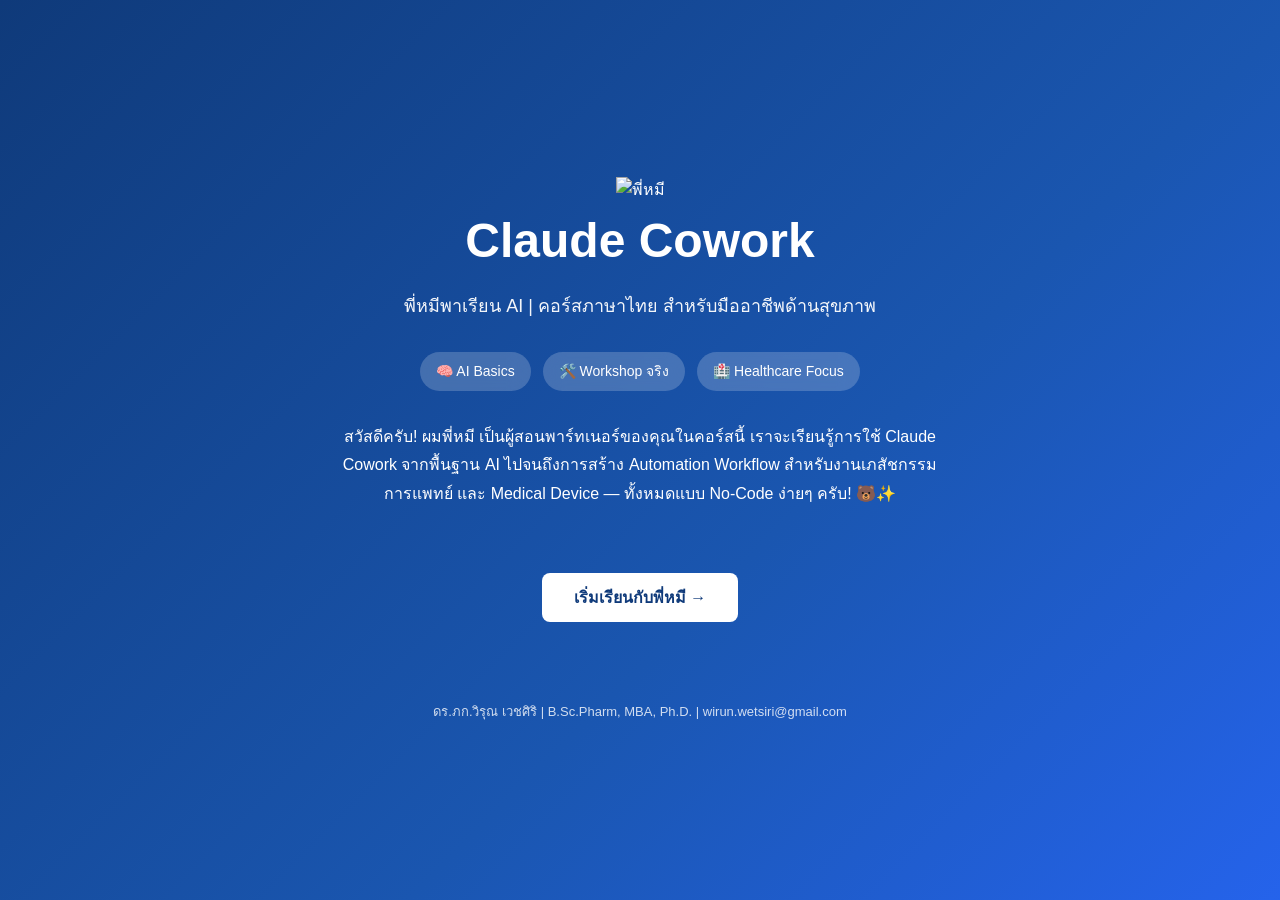
==== index.html @ fae8a3a2 "Rename to index.html for Netlify" ====
<!DOCTYPE html>
<html lang="th">
<head>
    <meta charset="UTF-8">
    <meta name="viewport" content="width=device-width, initial-scale=1.0">
    <title>Claude Cowork — คอร์สภาษาไทย</title>
    <style>
        * {
            margin: 0;
            padding: 0;
            box-sizing: border-box;
        }
        body {
            font-family: 'Segoe UI', Tahoma, Geneva, Verdana, sans-serif;
            background: #f8f9fa;
            color: #1e293b;
            line-height: 1.6;
        }
        .topbar {
            position: fixed;
            top: 0;
            left: 0;
            right: 0;
            height: 65px;
            background: white;
            border-bottom: 1px solid #e2e8f0;
            display: flex;
            align-items: center;
            justify-content: space-between;
            padding: 0 32px;
            z-index: 100;
            box-shadow: 0 1px 3px rgba(0,0,0,0.1);
        }
        .topbar-left {
            display: flex;
            align-items: center;
            gap: 12px;
            font-size: 18px;
            font-weight: 700;
            color: #0f3a7a;
        }
        .topbar-right {
            display: flex;
            align-items: center;
            gap: 16px;
        }
        .badge {
            background: #ff8c42;
            color: white;
            padding: 6px 12px;
            border-radius: 20px;
            font-size: 13px;
            font-weight: 600;
        }
        button {
            background: #0f3a7a;
            color: white;
            border: none;
            padding: 8px 16px;
            border-radius: 6px;
            cursor: pointer;
            font-weight: 600;
            transition: background 0.2s;
        }
        button:hover {
            background: #1a56b0;
        }
        #splash, #login, #app {
            display: none;
        }
        #splash {
            /* JS controls visibility */
            min-height: 100vh;
            background: linear-gradient(135deg, #0f3a7a 0%, #1a56b0 60%, #2563eb 100%);
            flex-direction: column;
            align-items: center;
            justify-content: center;
            color: white;
            text-align: center;
            padding: 40px 20px;
        }
        .splash-content {
            max-width: 600px;
        }
        .bear-avatar {
            margin: 0 auto;
            transition: transform 0.3s ease;
        }
        .bear-avatar:hover {
            transform: scale(1.05);
        }
        .bear-large {
            width: 140px;
            height: 140px;
        }
        .bear-medium {
            width: 100px;
            height: 100px;
        }
        .bear-small {
            width: 60px;
            height: 60px;
        }
        .bear-floating {
            animation: float 3s ease-in-out infinite;
        }
        @keyframes float {
            0%, 100% { transform: translateY(0); }
            50% { transform: translateY(-10px); }
        }
        .bear-talking {
            animation: talk 0.5s ease-in-out infinite;
        }
        @keyframes talk {
            0%, 100% { transform: scale(1); }
            50% { transform: scale(1.02); }
        }
        .bear-hero {
            width: 150px;
            height: 150px;
            filter: drop-shadow(0 10px 30px rgba(15, 58, 122, 0.3));
        }
        .bear-smart {
            filter: drop-shadow(0 0 20px rgba(37, 99, 235, 0.4)) brightness(1.05);
        }
        .bear-teacher {
            filter: drop-shadow(0 5px 15px rgba(0, 0, 0, 0.1));
        }
        .bear-happy {
            animation: bounce 1s ease-in-out infinite;
        }
        @keyframes bounce {
            0%, 100% { transform: translateY(0); }
            50% { transform: translateY(-5px); }
        }
        .bear-thinking {
            animation: thinking 2s ease-in-out infinite;
        }
        @keyframes thinking {
            0%, 100% { transform: rotate(-2deg); }
            50% { transform: rotate(2deg); }
        }
        .bear-wink {
            animation: wink 3s ease-in-out infinite;
        }
        @keyframes wink {
            0%, 45%, 55%, 100% { transform: scaleX(1); }
            50% { transform: scaleX(0.95); }
        }
        .bear-badge {
            position: relative;
        }
        .bear-badge::after {
            content: '🎓';
            position: absolute;
            top: -10px;
            right: -10px;
            font-size: 24px;
        }
        .splash-title {
            font-size: 48px;
            font-weight: 700;
            margin-bottom: 12px;
        }
        .splash-subtitle {
            font-size: 18px;
            margin-bottom: 32px;
            opacity: 0.95;
        }
        .feature-chips {
            display: flex;
            gap: 12px;
            justify-content: center;
            margin-bottom: 32px;
            flex-wrap: wrap;
        }
        .chip {
            background: rgba(255,255,255,0.2);
            padding: 8px 16px;
            border-radius: 20px;
            font-size: 14px;
            backdrop-filter: blur(10px);
        }
        .splash-desc {
            font-size: 16px;
            margin: 32px 0;
            line-height: 1.8;
        }
        .cta-button {
            background: white;
            color: #0f3a7a;
            padding: 12px 32px;
            font-size: 16px;
            font-weight: 700;
            margin: 32px 0;
            cursor: pointer;
            border: none;
            border-radius: 8px;
            transition: transform 0.2s;
        }
        .cta-button:hover {
            transform: scale(1.05);
        }
        .splash-footer {
            margin-top: 48px;
            font-size: 13px;
            opacity: 0.8;
        }
        #login {
            display: none;
            min-height: 100vh;
            background: linear-gradient(135deg, #f3f4f6 0%, #e5e7eb 100%);
            align-items: center;
            justify-content: center;
            padding: 20px;
        }
        .login-card {
            background: white;
            padding: 48px;
            border-radius: 16px;
            box-shadow: 0 10px 40px rgba(0,0,0,0.1);
            max-width: 420px;
            width: 100%;
            text-align: center;
        }
        .login-bear {
            width: 100px;
            height: 100px;
            margin: 0 auto 24px;
        }
        .login-title {
            font-size: 28px;
            font-weight: 700;
            color: #0f3a7a;
            margin-bottom: 8px;
        }
        .login-subtitle {
            color: #64748b;
            margin-bottom: 32px;
            font-size: 14px;
        }
        .login-input {
            width: 100%;
            padding: 12px 16px;
            margin-bottom: 16px;
            border: 1px solid #cbd5e1;
            border-radius: 8px;
            font-size: 14px;
        }
        .login-input:focus {
            outline: none;
            border-color: #0f3a7a;
            box-shadow: 0 0 0 3px rgba(15,58,122,0.1);
        }
        #loginError {
            background: #fee2e2;
            color: #dc2626;
            padding: 12px;
            border-radius: 8px;
            margin-bottom: 16px;
            font-size: 13px;
            display: none;
        }
        .login-button {
            width: 100%;
            padding: 12px;
            font-size: 16px;
            margin-bottom: 16px;
        }
        .login-hint {
            color: #94a3b8;
            font-size: 12px;
        }
        #app {
            display: none;
            flex-direction: column;
            min-height: 100vh;
            margin-top: 65px;
        }
        .app-body {
            display: flex;
            flex: 1;
        }
        .sidebar {
            position: fixed;
            width: 280px;
            top: 65px;
            left: 0;
            bottom: 0;
            overflow-y: auto;
            background: white;
            border-right: 1px solid #e2e8f0;
            z-index: 50;
            padding: 20px 0;
        }
        .nav-link {
            display: block;
            padding: 12px 20px;
            color: #475569;
            text-decoration: none;
            font-size: 14px;
            cursor: pointer;
            transition: all 0.2s;
            border-left: 3px solid transparent;
        }
        .nav-link:hover {
            background: #f1f5f9;
            color: #0f3a7a;
        }
        .nav-link.active {
            background: #eff6ff;
            color: #0f3a7a;
            border-left-color: #2563eb;
            font-weight: 600;
        }
        .content {
            margin-left: 280px;
            flex: 1;
            padding: 48px 48px 80px 48px;
            height: calc(100vh - 65px);
            overflow-y: auto;
            scroll-behavior: smooth;
        }
        .section {
            display: none;
        }
        .section-header {
            font-size: 32px;
            font-weight: 700;
            color: #0f3a7a;
            margin-bottom: 8px;
        }
        .source-note {
            color: #94a3b8;
            font-size: 13px;
            margin-bottom: 32px;
        }
        .section > p:first-of-type {
            font-size: 16px;
            color: #475569;
            margin-bottom: 32px;
            line-height: 1.8;
        }
        .hero-banner {
            background: linear-gradient(135deg, #0f3a7a 0%, #2563eb 100%);
            color: white;
            padding: 56px;
            border-radius: 16px;
            margin-bottom: 48px;
            display: grid;
            grid-template-columns: 1fr auto;
            gap: 40px;
            align-items: center;
        }
        .hero-banner-bear {
            width: 120px;
            height: 120px;
            opacity: 0.9;
        }
        .badge-light {
            background: rgba(255,255,255,0.2);
            color: white;
            padding: 6px 12px;
            border-radius: 20px;
            font-size: 12px;
            font-weight: 600;
            display: inline-block;
            margin-bottom: 16px;
        }
        .hero-h1 {
            font-size: 42px;
            font-weight: 700;
            margin-bottom: 16px;
            line-height: 1.3;
        }
        .hero-desc {
            font-size: 16px;
            margin-bottom: 24px;
            line-height: 1.8;
            opacity: 0.95;
        }
        .stats-row {
            display: grid;
            grid-template-columns: repeat(4, 1fr);
            gap: 16px;
            margin-top: 24px;
        }
        .stat-box {
            background: rgba(255,255,255,0.1);
            padding: 12px;
            border-radius: 8px;
            text-align: center;
            backdrop-filter: blur(10px);
        }
        .stat-box strong {
            display: block;
            font-size: 18px;
            margin-bottom: 4px;
        }
        .stat-box small {
            opacity: 0.85;
            font-size: 12px;
        }
        .card {
            background: white;
            border: 1px solid #e2e8f0;
            border-radius: 12px;
            padding: 28px;
            margin-bottom: 24px;
        }
        .card-blue {
            border-left: 4px solid #2563eb;
        }
        .card h3, .card h4 {
            color: #0f3a7a;
            margin-bottom: 12px;
            font-size: 18px;
        }
        .card p, .card li {
            color: #475569;
            line-height: 1.8;
            margin-bottom: 8px;
        }
        .card ul {
            margin-left: 20px;
            margin-bottom: 12px;
        }
        .grid-2 {
            display: grid;
            grid-template-columns: 1fr 1fr;
            gap: 24px;
            margin-bottom: 24px;
        }
        .grid-3 {
            display: grid;
            grid-template-columns: repeat(3, 1fr);
            gap: 24px;
            margin-bottom: 24px;
        }
        .grid-4 {
            display: grid;
            grid-template-columns: repeat(4, 1fr);
            gap: 24px;
            margin-bottom: 24px;
        }
        .highlight-box, .warning-box, .success-box, .orange-box {
            padding: 16px;
            border-radius: 8px;
            margin: 16px 0;
        }
        .highlight-box {
            background: #f0f9ff;
            border-left: 4px solid #0ea5e9;
        }
        .warning-box {
            background: #fef2f2;
            border-left: 4px solid #dc2626;
        }
        .success-box {
            background: #f0fdf4;
            border-left: 4px solid #16a34a;
        }
        .orange-box {
            background: #fffbeb;
            border-left: 4px solid #f59e0b;
        }
        .exercise {
            background: #fef3c7;
            border: 2px solid #fbbf24;
            padding: 24px;
            border-radius: 12px;
            margin: 24px 0;
        }
        .exercise h4 {
            color: #92400e;
            margin-bottom: 12px;
        }
        .exercise ol {
            margin-left: 20px;
        }
        .exercise li {
            color: #78350f;
            margin-bottom: 8px;
        }
        table {
            width: 100%;
            border-collapse: collapse;
            margin: 16px 0;
            background: white;
            border: 1px solid #e2e8f0;
            border-radius: 8px;
            overflow: hidden;
        }
        th {
            background: #f1f5f9;
            color: #0f3a7a;
            padding: 12px;
            text-align: left;
            font-weight: 600;
            border-bottom: 2px solid #cbd5e1;
        }
        td {
            padding: 12px;
            border-bottom: 1px solid #e2e8f0;
        }
        tr:hover {
            background: #f8fafc;
        }
        .signature-card {
            background: linear-gradient(135deg, #0f3a7a 0%, #2563eb 100%);
            color: white;
            padding: 56px;
            border-radius: 16px;
            text-align: center;
            margin-top: 48px;
        }
        .signature-bear {
            width: 100px;
            height: 100px;
            margin: 0 auto 24px;
        }
        .signature-name {
            font-size: 28px;
            font-weight: 700;
            margin-bottom: 8px;
        }
        .signature-credentials {
            color: rgba(255,255,255,0.9);
            font-size: 14px;
            margin-bottom: 16px;
        }
        .signature-role {
            font-size: 15px;
            margin-bottom: 16px;
            opacity: 0.9;
        }
        .signature-contact {
            margin: 16px 0;
            font-size: 15px;
        }
        .signature-motto {
            font-size: 16px;
            font-style: italic;
            margin-top: 24px;
            line-height: 1.8;
        }
        .code-box {
            background: #1e293b;
            color: #e2e8f0;
            padding: 20px;
            border-radius: 8px;
            font-family: 'Courier New', monospace;
            font-size: 13px;
            overflow-x: auto;
            margin: 16px 0;
            line-height: 1.6;
        }
        @media (max-width: 1024px) {
            .sidebar { width: 240px; }
            .content { margin-left: 240px; padding: 32px 24px 80px 24px; }
        }
        @media (max-width: 768px) {
            .sidebar { position: relative; width: 100%; height: auto; border-bottom: 1px solid #e2e8f0; padding: 10px 0; display: flex; overflow-x: auto; top: 0; z-index: 40; }
            .nav-link { padding: 8px 12px; white-space: nowrap; }
            .content { margin-left: 0; padding: 24px 16px 80px 16px; }
            .grid-2, .grid-3, .grid-4 { grid-template-columns: 1fr; }
            .hero-banner { grid-template-columns: 1fr; padding: 32px; }
            .stats-row { grid-template-columns: repeat(2, 1fr); }
        }
    </style>
</head>
<body>
    <div id="splash">
        <div class="splash-content">
            <img src="https://i.postimg.cc/JzR5Q2M3/Teddy-bear.png" alt="พี่หมี" class="bear-avatar bear-large bear-floating">
            <h1 class="splash-title">Claude Cowork</h1>
            <p class="splash-subtitle">พี่หมีพาเรียน AI | คอร์สภาษาไทย สำหรับมืออาชีพด้านสุขภาพ</p>
            <div class="feature-chips">
                <div class="chip">🧠 AI Basics</div>
                <div class="chip">🛠️ Workshop จริง</div>
                <div class="chip">🏥 Healthcare Focus</div>
            </div>
            <p class="splash-desc">สวัสดีครับ! ผมพี่หมี เป็นผู้สอนพาร์ทเนอร์ของคุณในคอร์สนี้ เราจะเรียนรู้การใช้ Claude Cowork จากพื้นฐาน AI ไปจนถึงการสร้าง Automation Workflow สำหรับงานเภสัชกรรม การแพทย์ และ Medical Device — ทั้งหมดแบบ No-Code ง่ายๆ ครับ! 🐻✨</p>
            <button class="cta-button" onclick="showScreen('login')">เริ่มเรียนกับพี่หมี →</button>
            <div class="splash-footer">ดร.ภก.วิรุณ เวชศิริ | B.Sc.Pharm, MBA, Ph.D. | wirun.wetsiri@gmail.com</div>
        </div>
    </div>

    <div id="login">
        <div class="login-card">
            <img src="https://i.postimg.cc/JzR5Q2M3/Teddy-bear.png" alt="พี่หมีต้อนรับ" class="bear-avatar bear-medium bear-talking">
            <h1 class="login-title">ยินดีต้อนรับครับ!</h1>
            <p class="login-subtitle">พี่หมีรอสอนคุณอยู่ — กรอกข้อมูลเพื่อเข้าสู่คอร์สนะครับ</p>
            <div id="loginError">❌ อุ๊ย! ชื่อผู้ใช้หรือรหัสผ่านไม่ถูกต้องครับ ลองใหม่นะ</div>
            <input type="text" id="uname" class="login-input" placeholder="ชื่อผู้ใช้ (Username)">
            <input type="password" id="pwd" class="login-input" placeholder="รหัสผ่าน (Password)">
            <button class="login-button" onclick="doLogin()">เข้าเรียนกับพี่หมี →</button>
            <p class="login-hint">💡 สำหรับผู้เข้าร่วมคอร์ส | ติดต่อผู้สอนหากไม่มีรหัสผ่าน</p>
        </div>
    </div>

    <div id="app">
        <div class="topbar">
            <div class="topbar-left"><img src="https://i.postimg.cc/JzR5Q2M3/Teddy-bear.png" alt="🐻" style="width: 32px; height: 32px; vertical-align: middle; border-radius: 4px;"> พี่หมีพาเรียน <span style="color: #94a3b8; margin-left: 8px;">| Claude Cowork คอร์สภาษาไทย</span></div>
            <div class="topbar-right">
                <div class="badge">🧪 Research Preview</div>
                <button onclick="doLogout()">ออกจากระบบ</button>
            </div>
        </div>
        <div class="app-body">
            <div class="sidebar">
                <a class="nav-link active" data-section="intro" onclick="showSection('intro')">🏠 บทนำ</a>
                <a class="nav-link" data-section="ai-basics" onclick="showSection('ai-basics')">🧠 AI Basics</a>
                <a class="nav-link" data-section="lesson1" onclick="showSection('lesson1')">📱 บทที่ 1: Cowork</a>
                <a class="nav-link" data-section="lesson2" onclick="showSection('lesson2')">⚙️ บทที่ 2: Use Cases</a>
                <a class="nav-link" data-section="lesson3" onclick="showSection('lesson3')">🔌 บทที่ 3: Connectors</a>
                <a class="nav-link" data-section="lesson4" onclick="showSection('lesson4')">🎯 บทที่ 4: กรณีศึกษา</a>
                <a class="nav-link" data-section="lesson5" onclick="showSection('lesson5')">🤖 บทที่ 5: Skills</a>
                <a class="nav-link" data-section="lesson6" onclick="showSection('lesson6')">🚀 บทที่ 6: Advanced</a>
                <a class="nav-link" data-section="coming-soon" onclick="showSection('coming-soon')">🔜 Coming Soon</a>
                <a class="nav-link" data-section="signature" onclick="showSection('signature')">✍️ ผู้สอน</a>
            </div>
            <div class="content">
                <div id="intro" class="section" style="display: block;">
                    <div class="hero-banner">
                        <img src="https://i.postimg.cc/JzR5Q2M3/Teddy-bear.png" alt="พี่หมีพรีเซนต์" class="bear-avatar bear-hero bear-floating">
                        <div>
                            <div class="badge-light">🐻 พี่หมีพาเรียน | Claude Cowork 2026</div>
                            <h1 class="hero-h1">สวัสดีครับ!<br>ผมพี่หมี พรีเซนต์ให้ฟังครับ</h1>
                            <p class="hero-desc">คอร์สนี้ผมออกแบบมาเพื่อมืออาชีพในวงการสุขภาพ — เภสัชกร แพทย์ พยาบาล ที่ต้องการใช้ AI ในการทำงานได้จริง มาเรียนกันเถอะครับ! 🎓</p>
                            <div class="stats-row">
                                <div class="stat-box"><strong>7+</strong> <small>โมดูล</small></div>
                                <div class="stat-box"><strong>AI ถึง</strong> <small>Advanced</small></div>
                                <div class="stat-box"><strong>Workshop</strong> <small>จริง</small></div>
                                <div class="stat-box"><strong>Healthcare</strong> <small>Focus</small></div>
                            </div>
                        </div>
                    </div>
                    <div class="card card-blue">
                        <h3>Claude Cowork คืออะไร?</h3>
                        <p>Claude Cowork คือ desktop application ที่ให้คุณมอบหมายงานที่ซับซ้อนให้กับ Claude AI — แล้วรับผลงานที่สมบูรณ์พร้อมใช้ครับ ต่างจาก Chatbot ธรรมดาที่ต้องคุยโต้ตอบทีละขั้น Cowork สามารถทำงานอัตโนมัติหลายขั้นตอน วิเคราะห์ไฟล์หลายร้อยหน้า เชื่อมต่อกับ Google Drive, Gmail, Calendar และทำงานเป็นชั่วโมงโดยไม่ต้องดูแล</p>
                    </div>
                    <h3 style="color: #0f3a7a; margin-bottom: 24px; font-size: 22px;">Chat vs Cowork vs Code</h3>
                    <div class="grid-3">
                        <div class="card" style="border-left: 4px solid #3b82f6;">
                            <h4 style="color: #3b82f6;">💬 Chat — ถามตอบ</h4>
                            <p>คำถามเร็ว brainstorm งานเล็กๆ ต้องคุย AI ทีละขั้น</p>
                        </div>
                        <div class="card" style="border-left: 4px solid #f97316;">
                            <h4 style="color: #f97316;">🏢 Cowork (❤️ คอร์สนี้)</h4>
                            <p>งานใหญ่: อ่านไฟล์หลายชิ้น / หลายขั้นตอน / เชื่อมต่อแอปอื่น / ทำซ้ำอัตโนมัติ</p>
                        </div>
                        <div class="card" style="border-left: 4px solid #a855f7;">
                            <h4 style="color: #a855f7;">💻 Code — เขียนโปรแกรม</h4>
                            <p>นักพัฒนาเขียน debug deploy โค้ด — ไม่จำเป็นสำหรับคอร์สนี้</p>
                        </div>
                    </div>
                    <h3 style="color: #0f3a7a; margin-bottom: 24px; font-size: 22px;">คุณจะได้เรียนอะไร?</h3>
                    <div class="card">
                        <ul>
                            <li>🧠 <strong>พื้นฐาน AI และ Generative AI</strong> — ตั้งแต่ต้นจนใช้งานได้จริง</li>
                            <li>🎯 <strong>RTF Framework</strong> — สูตรสั่งงาน AI ให้ได้ผลลัพธ์ที่ต้องการ</li>
                            <li>🏢 <strong>Claude Cowork</strong> — ติดตั้ง ตั้งค่า ใช้งานครบทุกฟีเจอร์</li>
                            <li>🔌 <strong>Connectors</strong> — เชื่อมต่อ Google Drive, Gmail, Calendar</li>
                            <li>🤖 <strong>Plugins & Skills</strong> — สร้าง AI assistant เฉพาะทาง</li>
                            <li>🚀 <strong>Automation</strong> — วางระบบทำงานอัตโนมัติ</li>
                            <li>🏥 <strong>Healthcare Use Cases</strong> — ตัวอย่างจริงจากเภสัชกรรมและการแพทย์</li>
                        </ul>
                    </div>
                    <div class="card">
                        <h3>ต้องการอะไรบ้าง?</h3>
                        <div style="display: grid; grid-template-columns: 1fr 1fr; gap: 16px; margin-top: 12px;">
                            <div>
                                <p>✅ Claude Desktop (macOS หรือ Windows x64)</p>
                                <p>✅ สมัครสมาชิก Claude Pro/Max/Team/Enterprise</p>
                                <p>✅ Google Account (สำหรับ Connector)</p>
                            </div>
                            <div>
                                <p>❌ ไม่จำเป็นต้องเขียนโค้ด</p>
                                <p>❌ ไม่จำเป็นต้องมีพื้นฐาน IT</p>
                                <p>❌ ไม่ต้องเตรียมตัวล่วงหน้า</p>
                            </div>
                        </div>
                    </div>
                </div>

                                <div id="ai-basics" class="section">
                    <div style="display: flex; align-items: center; gap: 16px; margin-bottom: 24px;">
                        <img src="https://i.postimg.cc/JzR5Q2M3/Teddy-bear.png" alt="พี่หมีครู" class="bear-avatar bear-medium bear-smart">
                        <div>
                            <h2 class="section-header" style="margin: 0;">🧠 AI Basics — พื้นฐาน AI ที่ต้องรู้</h2>
                            <p style="margin: 4px 0 0 0; color: #64748b; font-size: 14px;">พี่หมีสอนพื้นฐาน AI ให้เข้าใจง่ายๆ 🎓</p>
                        </div>
                    </div>
                    <p>ก่อนจะเริ่มใช้ Claude Cowork ผมอยากให้เราเข้าใจ AI ในเชิงแนวคิดก่อนครับ เพราะถ้าเข้าใจว่า AI คืออะไร เราจะสั่งงานได้ดีขึ้นมาก</p>
                    
                    <div class="card card-blue">
                        <h3>AI คืออะไร? — น้องฝึกงานอัจฉริยะ (Super Intern)</h3>
                        <p>ผมอยากให้ลองเปลี่ยนความคิดครับ — AI ไม่ใช่ Google Search ที่พิมพ์คำแล้วได้ link AI คือ <strong>น้องฝึกงานอัจฉริยะ</strong> ที่มีสมองซ่อนอยู่ข้างใน</p>
                        <p style="margin-top: 12px;"><strong>เปรียบเทียบกับ Peter Parker (Spider-Man) ครับ:</strong></p>
                        <ul style="margin-left: 16px; margin-top: 8px; line-height: 1.8;">
                            <li><strong>ก่อน:</strong> Peter คนธรรมชาติ — มีข้อจำกัด ทำได้แค่บางอย่าง</li>
                            <li><strong>หลัง:</strong> Peter + Spider Power = สามารถทำอะไรหลาย ๆ อย่างได้ (แต่ยังต้องคิดเองว่าจะใช้พลังไปไหน)</li>
                            <li><strong>Claude Cowork:</strong> AI + Connectors = สามารถเข้าถึงข้อมูล เขียน ให้ทำงานหลาย ๆ อย่าง (แต่ยังต้องให้คำสั่งชัด ๆ)</li>
                        </ul>
                        <div class="grid-2" style="margin-top: 16px;">
                            <div style="background: #f0fdf4; padding: 16px; border-radius: 8px;">
                                <p><strong>✅ สามารถทำได้</strong></p>
                                <ul style="margin-left: 16px; margin-top: 8px;">
                                    <li>เรียนรู้ได้ทุกอย่างที่คุณสอน</li>
                                    <li>ทำงาน 24 ชั่วโมง ไม่ต้องหยุดพัก</li>
                                    <li>เขียน แปล สรุป วิเคราะห์ได้</li>
                                    <li>ทำงานหลายอย่างพร้อมกัน</li>
                                    <li>ตอบสนองทันที</li>
                                    <li>ประมวลผลข้อมูลมากมาย ได้เร็ว</li>
                                </ul>
                            </div>
                            <div style="background: #fef2f2; padding: 16px; border-radius: 8px;">
                                <p><strong>⚠️ ต้องระวัง (Limitations)</strong></p>
                                <ul style="margin-left: 16px; margin-top: 8px;">
                                    <li>ต้องสั่งงานให้ชัดเจน ไม่งั้นจะผิด</li>
                                    <li>ต้อง verify ผลลัพธ์เสมอ</li>
                                    <li>ไม่มีความรู้เรื่องบริษัคคุณ</li>
                                    <li>ข้อมูลอาจไม่ Real-time</li>
                                    <li>บางครั้ง "ฟักคำนิยาม" (hallucinate)</li>
                                    <li>ต้องการ Context ที่ดีเพื่อให้คำตอบที่ดี</li>
                                </ul>
                            </div>
                        </div>
                    </div>

                    <h3 style="color: #0f3a7a; margin: 32px 0 16px; font-size: 22px;">📡 เทคโนโลยียุคใหม่: A-B-C-D Framework</h3>
                    <p>ในตลาดดิจิทัลยุคนี้ มี 4 เทคโนโลยีหลัก ที่เรียก "ABCD" ครับ</p>
                    <div class="grid-4">
                        <div class="card" style="border-left: 4px solid #3b82f6;">
                            <h4 style="color: #3b82f6; margin-bottom: 12px;">🤖 A = Artificial Intelligence</h4>
                            <p><strong>สมองของระบบ</strong> — ทำให้เครื่องคิดวิเคราะห์เหมือนมนุษย์</p>
                            <p style="margin-top: 8px; font-size: 13px; color: #64748b;">เช่น Claude, ChatGPT, Gemini ที่ใช้ Machine Learning เรียนรู้จากข้อมูลและสามารถตัดสินใจได้</p>
                        </div>
                        <div class="card" style="border-left: 4px solid #a855f7;">
                            <h4 style="color: #a855f7; margin-bottom: 12px;">🔗 B = Blockchain</h4>
                            <p><strong>บันทึกข้อมูลแบบกระจายศูนย์</strong> — สร้างความน่าเชื่อถือ</p>
                            <p style="margin-top: 8px; font-size: 13px; color: #64748b;">เช่น Bitcoin, Ethereum ที่เก็บบันทึกแบบ Transparent ทำให้ไม่สามารถปลอมแปลง</p>
                        </div>
                        <div class="card" style="border-left: 4px solid #16a34a;">
                            <h4 style="color: #16a34a; margin-bottom: 12px;">☁️ C = Cloud Computing</h4>
                            <p><strong>เก็บและประมวลผลข้อมูลบน Internet</strong> — ไม่ต้องซื้อเซิร์ฟเวอร์แพง</p>
                            <p style="margin-top: 8px; font-size: 13px; color: #64748b;">เช่น AWS, Google Cloud, Azure ที่ให้เหมา Infrastructure แบบ Pay-as-you-go</p>
                        </div>
                        <div class="card" style="border-left: 4px solid #f59e0b;">
                            <h4 style="color: #f59e0b; margin-bottom: 12px;">📊 D = Data Analytics</h4>
                            <p><strong>วิเคราะห์ข้อมูลเพื่อหาคำตอบ</strong> — "Good Data = Good AI"</p>
                            <p style="margin-top: 8px; font-size: 13px; color: #64748b;">เช่น BI Tools, Data Science ที่นำข้อมูลมาวิเคราะห์หาแนวโน้มและตัดสินใจ</p>
                        </div>
                    </div>

                    <h3 style="color: #0f3a7a; margin: 32px 0 16px; font-size: 22px;">🔄 Predictive AI vs Generative AI</h3>
                    <p>AI มี 2 ประเภทหลัก — เรามาดูความแตกต่างครับ</p>
                    <table style="width: 100%; border-collapse: collapse; margin-top: 16px;">
                        <tr style="background: #f1f5f9;">
                            <th style="padding: 12px; text-align: left; border: 1px solid #e2e8f0;"><strong>ลักษณะ</strong></th>
                            <th style="padding: 12px; text-align: left; border: 1px solid #e2e8f0;"><strong>Predictive AI</strong></th>
                            <th style="padding: 12px; text-align: left; border: 1px solid #e2e8f0;"><strong>Generative AI</strong></th>
                        </tr>
                        <tr>
                            <td style="padding: 12px; border: 1px solid #e2e8f0;"><strong>ทำอะไร?</strong></td>
                            <td style="padding: 12px; border: 1px solid #e2e8f0;">พยากรณ์ทำนายสิ่งที่จะเกิดขึ้น</td>
                            <td style="padding: 12px; border: 1px solid #e2e8f0;">สร้างสิ่งใหม่ ๆ (ข้อความ รูป วิดีโอ)</td>
                        </tr>
                        <tr style="background: #f8fafc;">
                            <td style="padding: 12px; border: 1px solid #e2e8f0;"><strong>Healthcare Example</strong></td>
                            <td style="padding: 12px; border: 1px solid #e2e8f0;">ทำนายว่า Patient คนไหนมีความเสี่ยง Heart Disease 6 เดือนข้างหน้า (โดยดู Lab Results, Lifestyle)</td>
                            <td style="padding: 12px; border: 1px solid #e2e8f0;">สร้าง Patient Education Materials, ร่าง Clinical Trial Protocol, เขียน Disease Brochure</td>
                        </tr>
                        <tr>
                            <td style="padding: 12px; border: 1px solid #e2e8f0;"><strong>Input</strong></td>
                            <td style="padding: 12px; border: 1px solid #e2e8f0;">Historical Data</td>
                            <td style="padding: 12px; border: 1px solid #e2e8f0;">Prompt / Instruction</td>
                        </tr>
                        <tr style="background: #f8fafc;">
                            <td style="padding: 12px; border: 1px solid #e2e8f0;"><strong>Output</strong></td>
                            <td style="padding: 12px; border: 1px solid #e2e8f0;">Score / Probability</td>
                            <td style="padding: 12px; border: 1px solid #e2e8f0;">New Content</td>
                        </tr>
                        <tr>
                            <td style="padding: 12px; border: 1px solid #e2e8f0;"><strong>ตัวอย่างเครื่องมือ</strong></td>
                            <td style="padding: 12px; border: 1px solid #e2e8f0;">SQL ML, TensorFlow</td>
                            <td style="padding: 12px; border: 1px solid #e2e8f0;">Claude, ChatGPT, Gemini, Qwen</td>
                        </tr>
                    </table>

                    <h3 style="color: #0f3a7a; margin: 32px 0 16px; font-size: 22px;">📝 Prompt Engineering คืออะไร?</h3>
                    <p>Prompt Engineering คือ <strong>"ศิลปะของการสั่งงาน AI ให้ได้ผลลัพธ์ที่ต้องการ"</strong> ครับ</p>
                    <p style="margin-top: 12px;"><strong>เปรียบเทียบกับเภสัชกรรม:</strong></p>
                    <ul style="margin-left: 16px; margin-top: 8px; line-height: 1.8;">
                        <li><strong>ยา (Drug):</strong> Claude เป็นสารเคมี ทำให้ได้ผลตามสูตรสูตรหนึ่ง</li>
                        <li><strong>ปัจจัยที่ควบคุมผล (Prompt):</strong> บอกปริมาณ บอกวิธี บอกเวลา ก็ได้ผลตามต้องการ</li>
                        <li><strong>Prompt Engineering:</strong> การทำให้ผลลัพธ์ที่ดีที่สุด โดยปรับอ็อก ปรับคำสั่ง ปรับระดับรายละเอียด</li>
                    </ul>

                    <h3 style="color: #0f3a7a; margin: 32px 0 16px; font-size: 22px;">🎯 RTF Framework — สูตรสั่งงาน</h3>
                    <p>ผมสอนวิธีง่าย ๆ ที่สุด คือ RTF Framework — 3 ส่วนหลัก</p>
                    <div class="grid-3">
                        <div class="card" style="border-left: 4px solid #2563eb; background: linear-gradient(135deg, #dbeafe 0%, #e0f2fe 100%);">
                            <h4 style="color: #2563eb; margin-bottom: 16px;">🎭 R = Role (บทบาท)</h4>
                            <p><strong>บอก AI ว่าเป็น 'ใคร'</strong></p>
                            <p style="margin-top: 12px; font-size: 13px; background: white; padding: 12px; border-radius: 6px;">ตัวอย่าง:<br>• "You are a Clinical Pharmacist"<br>• "You are a Medical Affairs Specialist"<br>• "You are a Healthcare Copywriter"</p>
                        </div>
                        <div class="card" style="border-left: 4px solid #f97316; background: linear-gradient(135deg, #fed7aa 0%, #ffedd5 100%);">
                            <h4 style="color: #f97316; margin-bottom: 16px;">📋 T = Task (งาน)</h4>
                            <p><strong>บอกให้ชัดว่าต้องการให้ทำอะไร</strong></p>
                            <p style="margin-top: 12px; font-size: 13px; background: white; padding: 12px; border-radius: 6px;">ตัวอย่าง:<br>• "Write a patient leaflet"<br>• "Draft an email to HCPs"<br>• "Summarize this clinical trial"</p>
                        </div>
                        <div class="card" style="border-left: 4px solid #16a34a; background: linear-gradient(135deg, #dcfce7 0%, #e7f5e4 100%);">
                            <h4 style="color: #16a34a; margin-bottom: 16px;">📐 F = Format (รูปแบบ)</h4>
                            <p><strong>กำหนดรูปแบบผลลัพธ์</strong></p>
                            <p style="margin-top: 12px; font-size: 13px; background: white; padding: 12px; border-radius: 6px;">ตัวอย่าง:<br>• "In a table with 3 columns"<br>• "1 page maximum"<br>• "Bullet points, no paragraphs"</p>
                        </div>
                    </div>

                    <h3 style="color: #0f3a7a; margin: 32px 0 16px; font-size: 22px;">✏️ Prompt Format Tips</h3>
                    <div class="grid-3">
                        <div class="card" style="border: 2px solid #2563eb;">
                            <h4 style="color: #2563eb;">📄 Short Form (100-150 คำ)</h4>
                            <p>สำหรับงานเล็ก ๆ เช่น "เขียนคำขอลา"</p>
                            <p style="margin-top: 8px; font-size: 13px; color: #64748b;">⚡ ได้ผลลัพธ์เร็ว<br>💰 ประหยัด Token<br>⚠️ Accuracy ต่ำกว่าเล็กน้อย</p>
                        </div>
                        <div class="card" style="border: 2px solid #f97316;">
                            <h4 style="color: #f97316;">📖 Medium Form (500-800 คำ)</h4>
                            <p>ส่วนใหญ่ของงาน เหมาะสมที่สุด</p>
                            <p style="margin-top: 8px; font-size: 13px; color: #64748b;">⚡ สมดุล<br>💰 ประหยัด + ดี<br>✅ เหมาะสำหรับงานหลัก</p>
                        </div>
                        <div class="card" style="border: 2px solid #16a34a;">
                            <h4 style="color: #16a34a;">📚 Long Form (1200-1500 คำ)</h4>
                            <p>สำหรับงานเชิงลึก เช่น "ร่าง Strategic Plan"</p>
                            <p style="margin-top: 8px; font-size: 13px; color: #64748b;">⚡ Slower<br>💰 ใช้ Token มากขึ้น<br>✅ Accuracy สูงสุด</p>
                        </div>
                    </div>

                    <h3 style="color: #0f3a7a; margin: 32px 0 16px; font-size: 22px;">🔗 สูตรสั่งงาน 9 แบบ (Prompt Frameworks)</h3>
                    <p>นอกจาก RTF แล้วยังมีสูตรอื่น ๆ อีก 8 แบบ ที่ใช้ได้ตามลักษณะงาน:</p>
                    <table style="width: 100%; border-collapse: collapse; margin-top: 16px; font-size: 14px;">
                        <tr style="background: #f1f5f9;">
                            <th style="padding: 12px; text-align: left; border: 1px solid #e2e8f0;"><strong>#</strong></th>
                            <th style="padding: 12px; text-align: left; border: 1px solid #e2e8f0;"><strong>Framework</strong></th>
                            <th style="padding: 12px; text-align: left; border: 1px solid #e2e8f0;"><strong>ใช้เมื่อไหร่</strong></th>
                            <th style="padding: 12px; text-align: left; border: 1px solid #e2e8f0;"><strong>Healthcare Example</strong></th>
                        </tr>
                        <tr>
                            <td style="padding: 12px; border: 1px solid #e2e8f0;">1</td>
                            <td style="padding: 12px; border: 1px solid #e2e8f0;"><strong>RTF</strong><br>Role-Task-Format</td>
                            <td style="padding: 12px; border: 1px solid #e2e8f0;">ใช้ได้ทั่ว ๆ ไป สำหรับงานธรรมดา</td>
                            <td style="padding: 12px; border: 1px solid #e2e8f0;">เขียน Patient Brochure</td>
                        </tr>
                        <tr style="background: #f8fafc;">
                            <td style="padding: 12px; border: 1px solid #e2e8f0;">2</td>
                            <td style="padding: 12px; border: 1px solid #e2e8f0;"><strong>ROSES</strong><br>Role-Objective-Scenario-Expectation-Steps</td>
                            <td style="padding: 12px; border: 1px solid #e2e8f0;">งานที่มีขั้นตอนหลาย ๆ ขั้น</td>
                            <td style="padding: 12px; border: 1px solid #e2e8f0;">กระบวนการ Regulatory Submission</td>
                        </tr>
                        <tr>
                            <td style="padding: 12px; border: 1px solid #e2e8f0;">3</td>
                            <td style="padding: 12px; border: 1px solid #e2e8f0;"><strong>CTF</strong><br>Context-Task-Format</td>
                            <td style="padding: 12px; border: 1px solid #e2e8f0;">งานที่ต้องการ Context เพิ่มเติม</td>
                            <td style="padding: 12px; border: 1px solid #e2e8f0;">สรุป Clinical Trial ให้ HCPs</td>
                        </tr>
                        <tr style="background: #f8fafc;">
                            <td style="padding: 12px; border: 1px solid #e2e8f0;">4</td>
                            <td style="padding: 12px; border: 1px solid #e2e8f0;"><strong>RASCEF</strong><br>Role-Action-Situation-Context-Expectation-Format</td>
                            <td style="padding: 12px; border: 1px solid #e2e8f0;">งานที่ซับซ้อน ต้องหลาย ๆ เงื่อนไข</td>
                            <td style="padding: 12px; border: 1px solid #e2e8f0;">ร่าง Pharmacovigilance Plan</td>
                        </tr>
                        <tr>
                            <td style="padding: 12px; border: 1px solid #e2e8f0;">5</td>
                            <td style="padding: 12px; border: 1px solid #e2e8f0;"><strong>PECRA</strong><br>Purpose-Example-Context-Request-Action</td>
                            <td style="padding: 12px; border: 1px solid #e2e8f0;">ต้องการ AI เข้าใจจุดประสงค์ก่อน</td>
                            <td style="padding: 12px; border: 1px solid #e2e8f0;">ร่าง HCP Training Module</td>
                        </tr>
                        <tr style="background: #f8fasc;">
                            <td style="padding: 12px; border: 1px solid #e2e8f0;">6</td>
                            <td style="padding: 12px; border: 1px solid #e2e8f0;"><strong>TREF</strong><br>Task-Role-Example-Format</td>
                            <td style="padding: 12px; border: 1px solid #e2e8f0;">ให้ AI ตัวอย่างก่อน แล้วค่อยสั่ง</td>
                            <td style="padding: 12px; border: 1px solid #e2e8f0;">สร้าง Safety Data Summary</td>
                        </tr>
                        <tr>
                            <td style="padding: 12px; border: 1px solid #e2e8f0;">7</td>
                            <td style="padding: 12px; border: 1px solid #e2e8f0;"><strong>GRADE</strong><br>Goal-Role-Analysis-Details-Examples</td>
                            <td style="padding: 12px; border: 1px solid #e2e8f0;">งานวิจัยหรือวิเคราะห์เชิงลึก</td>
                            <td style="padding: 12px; border: 1px solid #e2e8f0;">วิเคราะห์ Clinical Evidence</td>
                        </tr>
                        <tr style="background: #f8fasc;">
                            <td style="padding: 12px; border: 1px solid #e2e8f0;">8</td>
                            <td style="padding: 12px; border: 1px solid #e2e8f0;"><strong>RDIREC</strong><br>Role-Definition-Information-Request-Evaluation-Criteria</td>
                            <td style="padding: 12px; border: 1px solid #e2e8f0;">ต้องมาตรฐาน Evaluation ชัด</td>
                            <td style="padding: 12px; border: 1px solid #e2e8f0;">ประเมิน Drug Interactions</td>
                        </tr>
                        <tr>
                            <td style="padding: 12px; border: 1px solid #e2e8f0;">9</td>
                            <td style="padding: 12px; border: 1px solid #e2e8f0;"><strong>RSCET</strong><br>Role-Scenario-Context-Expectation-Timeline</td>
                            <td style="padding: 12px; border: 1px solid #e2e8f0;">ต้อง Timeline ตรงกับความเป็นจริง</td>
                            <td style="padding: 12px; border: 1px solid #e2e8f0;">วางแผน Launch Campaign</td>
                        </tr>
                    </table>

                    <h3 style="color: #0f3a7a; margin: 32px 0 16px; font-size: 22px;">⚠️ Hallucination (ฟักคำนิยาม) — ระวังจุดอ่อนของ AI</h3>
                    <p><strong>Hallucination:</strong> คือเมื่อ AI "คิดสร้าง" ข้อมูลที่ไม่จริง แต่บอกมาในแบบหนึ่งเดียว เหมือนจริง</p>
                    <p style="margin-top: 12px; font-size: 13px; color: #64748b;">เช่น ยกอ้างการศึกษาที่ไม่มีอยู่จริง บอก Evidence ที่ผิด ให้ยา Dosage ผิด</p>
                    
                    <div style="background: #fef2f2; padding: 20px; border-radius: 12px; border-left: 4px solid #dc2626; margin-top: 16px;">
                        <h4 style="color: #dc2626; margin-bottom: 12px;">4 Rules ป้องกัน Hallucination:</h4>
                        <div style="display: grid; gap: 16px;">
                            <div>
                                <p><strong>1️⃣ ใช้ Context ที่ชัดเจน</strong></p>
                                <p style="margin-top: 6px; font-size: 13px;">❌ "Summarize the clinical trial"<br>✅ "Summarize this clinical trial: [paste actual data]"<br>📋 Healthcare: ให้ AI ดูเอกสารจริง เอกสาร FDA ตัวจริง</p>
                            </div>
                            <div>
                                <p><strong>2️⃣ ขอให้ระบุ Source</strong></p>
                                <p style="margin-top: 6px; font-size: 13px;">❌ "What are side effects of Drug X?"<br>✅ "What are the side effects of Drug X and cite your sources"<br>📋 Healthcare: บอก "cite references" หรือ "provide evidence"</p>
                            </div>
                            <div>
                                <p><strong>3️⃣ Fact-check เสมอ</strong></p>
                                <p style="margin-top: 6px; font-size: 13px;">ดู Content ที่ AI เสนอ ก่อนนำไปใช้ — โดยเฉพาะเมื่อเกี่ยวกับ Medical ต้องตรวจสอบจาก Official Source</p>
                            </div>
                            <div>
                                <p><strong>4️⃣ ใช้ Thinking Mode เมื่องานสำคัญ</strong></p>
                                <p style="margin-top: 6px; font-size: 13px;">สำหรับการตัดสินใจด้าน Medical ที่เสี่ยงสูง ให้ใช้ Claude Thinking Mode เพื่อให้ AI ช่วยคิด Deep ขึ้น</p>
                            </div>
                        </div>
                    </div>

                    <h3 style="color: #0f3a7a; margin: 32px 0 16px; font-size: 22px;">🐰 vs 🦉 Fast Mode vs Thinking Mode</h3>
                    <p>Claude มี 2 โหมด — เลือกตามประเภทงาน:</p>
                    <div class="grid-2" style="margin-top: 16px;">
                        <div class="card" style="border-left: 4px solid #f97316;">
                            <h4 style="color: #f97316; margin-bottom: 16px;">🐰 Fast Mode (Claude 3.5 Sonnet)</h4>
                            <p><strong>ตอบเร็ว ประหยัด Token</strong></p>
                            <p style="margin-top: 12px; font-size: 13px; line-height: 1.8;">✅ ใช้สำหรับ:<br>• งานเขียน ง่าย ๆ<br>• Email, Social Posts<br>• รวบรวมข้อมูล<br>• เขียนหลาย ๆ อันพร้อมกัน</p>
                            <p style="margin-top: 12px; font-size: 13px; color: #f97316;"><strong>Healthcare:</strong> Patient Education Materials, คัดลอกข้อมูล</p>
                        </div>
                        <div class="card" style="border-left: 4px solid #2563eb;">
                            <h4 style="color: #2563eb; margin-bottom: 16px;">🦉 Thinking Mode (Claude 3.7 Extended)</h4>
                            <p><strong>คิดลึก ผลลัพธ์ที่ดีกว่า</strong></p>
                            <p style="margin-top: 12px; font-size: 13px; line-height: 1.8;">✅ ใช้สำหรับ:<br>• งานวิเคราะห์ซับซ้อน<br>• ตัดสินใจเชิงกลยุทธ์<br>• ป้องกัน Hallucination<br>• งาน High-Risk</p>
                            <p style="margin-top: 12px; font-size: 13px; color: #2563eb;"><strong>Healthcare:</strong> ตัดสินใจด้าน Regulatory, ร่าง Strategic Plan</p>
                        </div>
                    </div>

                    <h3 style="color: #0f3a7a; margin: 32px 0 16px; font-size: 22px;">🔍 AI Tool Comparison — ใครดีสำหรับอะไร?</h3>
                    <p>ตลาดมี AI Tool หลาย ๆ ตัว — แต่สำหรับงาน Healthcare นี้ ผมแนะนำเทพ 4 ตัว:</p>
                    <table style="width: 100%; border-collapse: collapse; margin-top: 16px; font-size: 13px;">
                        <tr style="background: #f1f5f9;">
                            <th style="padding: 12px; text-align: left; border: 1px solid #e2e8f0;"><strong>Tool</strong></th>
                            <th style="padding: 12px; text-align: left; border: 1px solid #e2e8f0;"><strong>ข้อดี</strong></th>
                            <th style="padding: 12px; text-align: left; border: 1px solid #e2e8f0;"><strong>ข้อด้อย</strong></th>
                            <th style="padding: 12px; text-align: left; border: 1px solid #e2e8f0;"><strong>ราคา</strong></th>
                        </tr>
                        <tr>
                            <td style="padding: 12px; border: 1px solid #e2e8f0;"><strong>Claude</strong> ⭐ Best</td>
                            <td style="padding: 12px; border: 1px solid #e2e8f0;">ฉลาดที่สุด วิশ้ยสำหรับ Thailand Regulations เขียนดี Safety-first</td>
                            <td style="padding: 12px; border: 1px solid #e2e8f0;">Image generation ไม่ดี Web search ช้า</td>
                            <td style="padding: 12px; border: 1px solid #e2e8f0;">$20/mo</td>
                        </tr>
                        <tr style="background: #f8fafc;">
                            <td style="padding: 12px; border: 1px solid #e2e8f0;"><strong>ChatGPT</strong></td>
                            <td style="padding: 12px; border: 1px solid #e2e8f0;">รู้จักเยอะ Web search ดี Image generation ปกติ</td>
                            <td style="padding: 12px; border: 1px solid #e2e8f0;">ตัวแรง → Hallucinate ได้ ต้อง fact-check</td>
                            <td style="padding: 12px; border: 1px solid #e2e8f0;">$20/mo</td>
                        </tr>
                        <tr>
                            <td style="padding: 12px; border: 1px solid #e2e8f0;"><strong>Google Gemini</strong></td>
                            <td style="padding: 12px; border: 1px solid #e2e8f0;">ถูก Integration ดีกับ Google Workspace ตัวแรง</td>
                            <td style="padding: 12px; border: 1px solid #e2e8f0;">ปัจจุบันอาจไม่ดีเท่า Claude ยังอ่านคนไทยไม่ดี</td>
                            <td style="padding: 12px; border: 1px solid #e2e8f0;">Free / $20/mo</td>
                        </tr>
                        <tr style="background: #f8fafc;">
                            <td style="padding: 12px; border: 1px solid #e2e8f0;"><strong>Alibaba Qwen</strong></td>
                            <td style="padding: 12px; border: 1px solid #e2e8f0;">ถูกมาก (Free plan ดี) สนับสนุน Thai ได้ดี</td>
                            <td style="padding: 12px; border: 1px solid #e2e8f0;">ข้อความ Hallucinate มากกว่า ยังไม่ดีเท่า OpenAI/Claude</td>
                            <td style="padding: 12px; border: 1px solid #e2e8f0;">Free / ถูกมาก</td>
                        </tr>
                    </table>
                    <p style="margin-top: 16px; font-size: 13px; color: #64748b;"><strong>💡 ผมแนะนำ:</strong> ใช้ Claude เป็นหลัก (สำหรับงานสำคัญ Healthcare) ใช้ ChatGPT หรือ Gemini เป็น Backup (ถ้าต้องการความเร็ว หรือ Web Search)</p>

                    <div class="exercise">
                        <div style="display: flex; align-items: center; gap: 16px; margin-bottom: 16px;">
                            <img src="https://i.postimg.cc/JzR5Q2M3/Teddy-bear.png" alt="หมีให้กำลังใจ" class="bear-avatar bear-small bear-happy">
                            <div>
                                <h4 style="margin: 0;">🏋️ แบบฝึกหัด AI Basics: ทดลอง RTF Framework</h4>
                                <p style="margin: 4px 0 0 0; font-size: 13px; color: #92400e;">พี่หมีเชื่อว่าคุณทำได้แน่นอนครับ! 💪</p>
                            </div>
                        </div>
                        <p><strong>ให้คุณลองเขียน Prompt RTF ของคุณเอง ตามงานที่คุณทำบ่อย:</strong></p>
                        <div style="background: #f1f5f9; padding: 16px; border-radius: 8px; margin-top: 12px; font-family: monospace; font-size: 12px; line-height: 1.6;">
You are a [ROLE].<br>Please [TASK].<br>Format: [FORMAT]
                        </div>
                        <p style="margin-top: 12px; font-size: 13px;"><strong>ตัวอย่าง:</strong></p>
                        <div style="background: #f0fdf4; padding: 16px; border-radius: 8px; margin-top: 12px; font-family: monospace; font-size: 12px; line-height: 1.6;">
You are a Clinical Pharmacist in Thailand.<br>Please write a patient education leaflet about HTN medication side effects.<br>Format: 1 page, bullet points, simple Thai language for patients with high school education.
                        </div>
                    </div>
                </div>



                                <div id="lesson1" class="section">
                    <div style="display: flex; align-items: center; gap: 16px; margin-bottom: 24px;">
                        <img src="https://i.postimg.cc/JzR5Q2M3/Teddy-bear.png" alt="พี่หมีสอนบทที่ 1" class="bear-avatar bear-medium bear-teacher">
                        <div>
                            <h2 class="section-header" style="margin: 0;">📱 บทที่ 1 — รู้จักและติดตั้ง Claude Cowork</h2>
                            <p style="margin: 4px 0 0 0; color: #64748b; font-size: 14px;">พี่หมีพาไปรู้จัก Claude Cowork แบบละเอียด 🔧</p>
                        </div>
                    </div>
                    <p>Claude Cowork คือโหมดพิเศษใน Claude Desktop App ที่เปลี่ยน Claude จาก Chatbot ธรรมดาให้กลายเป็น <strong>AI Agent ที่ทำงานอัตโนมัติได้</strong> ครับ</p>
                    
                    <h3 style="color: #0f3a7a; margin: 32px 0 16px; font-size: 22px;">📊 Cowork vs Chat ปกติ — ความแตกต่างอยู่ที่ไหน?</h3>
                    <table style="width: 100%; border-collapse: collapse; margin-top: 16px;">
                        <tr style="background: #f1f5f9;">
                            <th style="padding: 12px; text-align: left; border: 1px solid #e2e8f0;"><strong>ประเด็น</strong></th>
                            <th style="padding: 12px; text-align: left; border: 1px solid #e2e8f0;"><strong>Chat ปกติ</strong></th>
                            <th style="padding: 12px; text-align: left; border: 1px solid #e2e8f0;"><strong>Claude Cowork</strong></th>
                        </tr>
                        <tr>
                            <td style="padding: 12px; border: 1px solid #e2e8f0;"><strong>🔄 วิธีการทำงาน</strong></td>
                            <td style="padding: 12px; border: 1px solid #e2e8f0;">ถามตอบทีละขั้น ต้องรอเรา</td>
                            <td style="padding: 12px; border: 1px solid #e2e8f0;">ทำงานอัตโนมัติหลายขั้น</td>
                        </tr>
                        <tr style="background: #f8fafc;">
                            <td style="padding: 12px; border: 1px solid #e2e8f0;"><strong>🤖 ความเป็น Agent</strong></td>
                            <td style="padding: 12px; border: 1px solid #e2e8f0;">ไม่ใช่ Agent เป็นแค่ Chatbot</td>
                            <td style="padding: 12px; border: 1px solid #e2e8f0;">✅ Agent จริง ทำงานอย่างอิสระ</td>
                        </tr>
                        <tr>
                            <td style="padding: 12px; border: 1px solid #e2e8f0;"><strong>📁 Access Files & Apps</strong></td>
                            <td style="padding: 12px; border: 1px solid #e2e8f0;">ไม่สามารถ</td>
                            <td style="padding: 12px; border: 1px solid #e2e8f0;">✅ ผ่าน Connectors (Gmail, Drive, etc)</td>
                        </tr>
                        <tr style="background: #f8fafc;">
                            <td style="padding: 12px; border: 1px solid #e2e8f0;"><strong>⚙️ Automation</strong></td>
                            <td style="padding: 12px; border: 1px solid #e2e8f0;">ไม่มี</td>
                            <td style="padding: 12px; border: 1px solid #e2e8f0;">✅ ตั้งเวลาให้ทำงานอัตโนมัติ</td>
                        </tr>
                        <tr>
                            <td style="padding: 12px; border: 1px solid #e2e8f0;"><strong>🛠️ Customizable</strong></td>
                            <td style="padding: 12px; border: 1px solid #e2e8f0;">ไม่ได้</td>
                            <td style="padding: 12px; border: 1px solid #e2e8f0;">✅ สร้าง Custom Skills & Plugins</td>
                        </tr>
                        <tr style="background: #f8fasc;">
                            <td style="padding: 12px; border: 1px solid #e2e8f0;"><strong>💼 ใช้งานที่ดี</strong></td>
                            <td style="padding: 12px; border: 1px solid #e2e8f0;">ตอบ Q&A เขียนเล่น ๆ</td>
                            <td style="padding: 12px; border: 1px solid #e2e8f0;">🏢 งานเชิงธุรกิจ Healthcare</td>
                        </tr>
                    </table>

                    <h3 style="color: #0f3a7a; margin: 32px 0 16px; font-size: 22px;">💻 ระบบที่ต้องการ (System Requirements)</h3>
                    <div class="grid-2">
                        <div class="card" style="border-left: 4px solid #2563eb;">
                            <h4 style="color: #2563eb;">🖥️ Computer</h4>
                            <ul style="margin-left: 16px; margin-top: 8px; line-height: 1.8;">
                                <li>macOS 13+ หรือ Windows 10+ หรือ Linux</li>
                                <li>RAM ขั้นต่ำ 8GB (16GB แนะนำ)</li>
                                <li>Internet ต้องมี</li>
                            </ul>
                        </div>
                        <div class="card" style="border-left: 4px solid #f97316;">
                            <h4 style="color: #f97316;">🔑 Account</h4>
                            <ul style="margin-left: 16px; margin-top: 8px; line-height: 1.8;">
                                <li>Claude Account (paid หรือ free ก็ได้)</li>
                                <li>Claude Desktop App (ดาวน์โหลด claude.ai)</li>
                                <li>Internet ทำงานดี</li>
                            </ul>
                        </div>
                    </div>

                    <h3 style="color: #0f3a7a; margin: 32px 0 16px; font-size: 22px;">🎯 3 วิธีการทำงานกับ Claude Cowork</h3>
                    
                    <div class="card card-blue" style="margin-top: 16px;">
                        <h4 style="color: #2563eb; margin-bottom: 16px;">1️⃣ Command Mode (ที่ง่ายที่สุด)</h4>
                        <p>ให้คำสั่งไป Claude เอง ทำงาน เสร็จ รายงานผล</p>
                        <p style="margin-top: 12px; font-size: 13px; background: #f0f9ff; padding: 12px; border-radius: 6px; border-left: 3px solid #0284c7;">
                            <strong>📋 ตัวอย่างงาน Healthcare:</strong><br>
                            • "สะเรียงจดหมายตอบกลับ เภสัชกรจากเมื่อวาน ให้กับหมอ ให้เป็นภาษาไทยศาสตร์"<br>
                            • "สรุปรายงานการศึกษาโครงการ มะเร็งตับ จากไฟล์ PDF นี้ เป็นตาราง 3 คอลัมน์"<br>
                            • "ดูปัญหา Side Effect ของยา ใน 5 เรกคอร์ด และแนะนำ Alternative"
                        </p>
                        <p style="margin-top: 12px;"><strong>⏱️ เวลา:</strong> Instant — ผลลัพธ์ออกมาใน 10-30 วินาที</p>
                        <p style="margin-top: 8px; font-size: 13px; color: #64748b;"><strong>ใช้เมื่อ:</strong> งานเล็ก ๆ กลาง ๆ ต้องการผลลัพธ์เร็ว</p>
                    </div>

                    <div class="card card-blue" style="margin-top: 16px;">
                        <h4 style="color: #f97316; margin-bottom: 16px;">2️⃣ Research & Analysis Mode (ลึกขึ้น)</h4>
                        <p>ให้ Claude ไปค้นคว้า วิเคราะห์ หาคำตอบ ไม่ต้องให้อีก</p>
                        <p style="margin-top: 12px; font-size: 13px; background: #fff7ed; padding: 12px; border-radius: 6px; border-left: 3px solid #ea580c;">
                            <strong>📋 ตัวอย่างงาน Healthcare:</strong><br>
                            • "ค้นหา Drug Interactions ระหว่าง Simvastatin + Amlodipine แล้วหาข้อมูล Clinical Evidence"<br>
                            • "ดูรายงานวิจัยเกี่ยวกับ HTN ใน Thailand ปี 2024-2025 แล้วเขียน Summary"<br>
                            • "วิเคราะห์ผลลัพธ์การสอบ OSCE ของเภสัชกรจบใหม่ คัดแบ่งคน strong vs weak"
                        </p>
                        <p style="margin-top: 12px;"><strong>⏱️ เวลา:</strong> 30 วินาที - 2 นาที (ตามความซับซ้อน)</p>
                        <p style="margin-top: 8px; font-size: 13px; color: #64748b;"><strong>ใช้เมื่อ:</strong> ต้องการความลึก ต้อง Research หลายแหล่ง</p>
                    </div>

                    <div class="card card-blue" style="margin-top: 16px;">
                        <h4 style="color: #16a34a; margin-bottom: 16px;">3️⃣ File Processing Mode (เหมาะสำหรับ Batch)</h4>
                        <p>ให้ทำงานกับหลายไฟล์พร้อมกัน รวม ตรวจสอบ สร้างรายงาน</p>
                        <p style="margin-top: 12px; font-size: 13px; background: #f0fdf4; padding: 12px; border-radius: 6px; border-left: 3px solid #15803d;">
                            <strong>📋 ตัวอย่างงาน Healthcare:</strong><br>
                            • "อ่าน 50 ไฟล์ Survey จากเภสัชกร แล้วสรุปความคิดเห็น เป็นหมวดหมู่"<br>
                            • "ตรวจสอบ 100 ใบสั่งยา หาคนที่ใช้ยาผิด (Drug Error) แล้วทำรายงาน"<br>
                            • "อ่าน 20 Patient Case files แล้วจำแนกปัญหา ใส่ลงสเปรดชีต"
                        </p>
                        <p style="margin-top: 12px;"><strong>⏱️ เวลา:</strong> 1-5 นาที (ตามจำนวนไฟล์)</p>
                        <p style="margin-top: 8px; font-size: 13px; color: #64748b;"><strong>ใช้เมื่อ:</strong> ต้องการทำงาน Bulk หรือ Batch Processing</p>
                    </div>

                    <h3 style="color: #0f3a7a; margin: 32px 0 16px; font-size: 22px;">🔗 Sub-Agents Diagram</h3>
                    <p style="margin-bottom: 16px;">ใน Cowork คุณสามารถให้ Claude สร้าง "Sub-agents" (ตัวช่วยย่อย) เพื่อทำงานแยกส่วนกัน:</p>
                    <div style="background: #f8fafc; padding: 24px; border-radius: 12px; border: 2px solid #e2e8f0; text-align: center;">
                        <div style="font-size: 16px; font-weight: 700; color: #0f3a7a; margin-bottom: 24px;">🎯 Main Task: วิเคราะห์ Patient Database</div>
                        <div style="display: grid; grid-template-columns: repeat(3, 1fr); gap: 16px;">
                            <div style="background: white; padding: 16px; border-radius: 8px; border: 2px solid #3b82f6;">
                                <div style="color: #3b82f6; font-weight: 700; margin-bottom: 8px;">Sub-agent 1</div>
                                <p style="font-size: 12px;">จัดเรียง Data</p>
                            </div>
                            <div style="background: white; padding: 16px; border-radius: 8px; border: 2px solid #f97316;">
                                <div style="color: #f97316; font-weight: 700; margin-bottom: 8px;">Sub-agent 2</div>
                                <p style="font-size: 12px;">ตรวจสอบข้อผิด</p>
                            </div>
                            <div style="background: white; padding: 16px; border-radius: 8px; border: 2px solid #16a34a;">
                                <div style="color: #16a34a; font-weight: 700; margin-bottom: 8px;">Sub-agent 3</div>
                                <p style="font-size: 12px;">สร้างรายงาน</p>
                            </div>
                        </div>
                    </div>

                    <h3 style="color: #0f3a7a; margin: 32px 0 16px; font-size: 22px;">📦 Installation Steps (ทีละขั้น)</h3>
                    <div style="margin-top: 16px;">
                        <div style="background: #f0f9ff; padding: 16px; border-radius: 8px; border-left: 4px solid #0284c7; margin-bottom: 12px;">
                            <p><strong>Step 1: ดาวน์โหลด Claude Desktop</strong></p>
                            <p style="margin-top: 8px; font-size: 13px;">ไปที่ claude.ai → Download Desktop App → เลือก macOS/Windows/Linux ของคุณ</p>
                        </div>
                        <div style="background: #fff7ed; padding: 16px; border-radius: 8px; border-left: 4px solid #ea580c; margin-bottom: 12px;">
                            <p><strong>Step 2: ติดตั้งและสมัครสมาชิก</strong></p>
                            <p style="margin-top: 8px; font-size: 13px;">เปิด App → สมัครสมาชิก Claude (ถ้ายังไม่มี) → Login ด้วย Account</p>
                        </div>
                        <div style="background: #f0fdf4; padding: 16px; border-radius: 8px; border-left: 4px solid #15803d; margin-bottom: 12px;">
                            <p><strong>Step 3: เปิด Cowork Mode</strong></p>
                            <p style="margin-top: 8px; font-size: 13px;">ใน Settings → Toggle "Enable Cowork" → Restart App</p>
                        </div>
                        <div style="background: #fef2f2; padding: 16px; border-radius: 8px; border-left: 4px solid #dc2626;">
                            <p><strong>Step 4: ลอง command แรก</strong></p>
                            <p style="margin-top: 8px; font-size: 13px;">พิมพ์ "Write a hello world script" → สั่ง Claude ทำ → ดูผล</p>
                        </div>
                    </div>

                    <div class="exercise">
                        <div style="display: flex; align-items: center; gap: 16px; margin-bottom: 16px;">
                            <img src="https://i.postimg.cc/JzR5Q2M3/Teddy-bear.png" alt="หมีให้กำลังใจ" class="bear-avatar bear-small bear-happy">
                            <div>
                                <h4 style="margin: 0;">🏋️ แบบฝึกหัด 1: ติดตั้ง Cowork และสั่งงาน</h4>
                                <p style="margin: 4px 0 0 0; font-size: 13px; color: #92400e;">พี่หมีเชื่อว่าคุณติดตั้งได้แน่นอนครับ! 💪</p>
                            </div>
                        </div>
                        <p style="margin-top: 12px;"><strong>ที่จะทำ:</strong></p>
                        <ol style="margin-left: 16px; margin-top: 8px; line-height: 1.8;">
                            <li>ติดตั้ง Claude Desktop App (ถ้ายังไม่มี)</li>
                            <li>เปิด Cowork Mode</li>
                            <li>สั่งงาน: "Create a simple HTML page about [your favorite drug] with 5 key points"</li>
                            <li>รอให้เสร็จและดูผลลัพธ์</li>
                            <li>ลองแก้ไข Prompt อีก 1 ครั้ง ดู Cowork ทำงานต่างกันไหม</li>
                        </ol>
                    </div>
                </div>



                                <div id="lesson2" class="section">
                    <div style="display: flex; align-items: center; gap: 16px; margin-bottom: 24px;">
                        <img src="https://i.postimg.cc/JzR5Q2M3/Teddy-bear.png" alt="พี่หมีวิเคราะห์" class="bear-avatar bear-medium bear-thinking">
                        <div>
                            <h2 class="section-header" style="margin: 0;">⚙️ บทที่ 2 — Use Cases: Claude Cowork ในวงการ Healthcare</h2>
                            <p style="margin: 4px 0 0 0; color: #64748b; font-size: 14px;">พี่หมีพาดูตัวอย่างจริงที่ใช้ได้เดี๋ยวนี้ 💡</p>
                        </div>
                    </div>
                    <p>มาดูตัวอย่างที่ใช้งานได้จริงในวงการ Healthcare กันเลยครับ</p>
                    
                    <h3 style="color: #0f3a7a; margin: 32px 0 16px; font-size: 22px;">6 Healthcare Use Cases ที่ทำได้เดี๋ยวนี้</h3>
                    
                    <div class="card" style="border-left: 6px solid #2563eb; margin-bottom: 20px;">
                        <h4 style="color: #2563eb; margin-bottom: 12px;">💊 Use Case 1: Patient Education Materials</h4>
                        <p><strong>อธิบาย:</strong> สร้างเอกสารสอนผู้ป่วย เช่น "วิธีรับประทานยา" "อาหารที่หลีกเลี่ยง" "Side Effects ที่ต้องระวัง"</p>
                        <p style="margin-top: 12px;">Cowork เขียนหนึ่งสั่ง สามารถสร้างวัสดุให้เหมาะกับผู้ป่วยทุกเพศทุกวัย ใช้ภาษาง่าย ๆ</p>
                        <p style="margin-top: 12px;"><strong>5 Sub-Use Cases:</strong></p>
                        <ul style="margin-left: 16px; margin-top: 8px;">
                            <li>Medication Leaflets (ใบปลิว)</li>
                            <li>Disease Education (โรค HTN, DM, Asthma)</li>
                            <li>Pre/Post-Op Instructions</li>
                            <li>Dietary Guides for Specific Conditions</li>
                            <li>Vaccination & Immunization Guides</li>
                        </ul>
                        <div style="background: #f0f9ff; padding: 12px; border-radius: 6px; margin-top: 12px; font-family: monospace; font-size: 12px; line-height: 1.5;">
You are a clinical pharmacist education specialist.<br>
Write a patient leaflet about Metformin side effects and management in Thai.<br>
Use simple language for high school level patients. Include: 1) Common SE, 2) How to manage, 3) When to call doctor.<br>
Format: 1 page maximum, bullet points.<br>
Tone: Reassuring and clear.
                        </div>
                        <p style="margin-top: 12px;"><strong>⏱️ Before/After Time:</strong> Manual writing = 2-3 ชั่วโมง | Cowork = 2-3 นาที (80% ประหยัด)</p>
                    </div>

                    <div class="card" style="border-left: 6px solid #f97316; margin-bottom: 20px;">
                        <h4 style="color: #f97316; margin-bottom: 12px;">📋 Use Case 2: Clinical Notes & Documentation</h4>
                        <p><strong>อธิบาย:</strong> เขียน SOAP notes, Progress notes, ร่างจดหมายอ้างอิง สำหรับหมอ/เภสัชกร</p>
                        <p style="margin-top: 12px;">แทน copy-paste จากแม่แบบ ให้ Cowork เขียนอย่างมี context ตามสถานการณ์ผู้ป่วยจริง</p>
                        <p style="margin-top: 12px;"><strong>5 Sub-Use Cases:</strong></p>
                        <ul style="margin-left: 16px; margin-top: 8px;">
                            <li>SOAP Notes (Subjective/Objective/Assessment/Plan)</li>
                            <li>Pharmacotherapy Recommendations</li>
                            <li>Follow-up Letters to Doctors</li>
                            <li>Medication Reconciliation Reports</li>
                            <li>Discharge Summaries</li>
                        </ul>
                        <div style="background: #fff7ed; padding: 12px; border-radius: 6px; margin-top: 12px; font-family: monospace; font-size: 12px; line-height: 1.5;">
You are a clinical pharmacist.<br>
Write a SOAP note for Mr. Somchai, 65yo, HTN, on Amlodipine 10mg daily.<br>
Chief complaint: Occasional ankle swelling.<br>
Create: S (symptoms), O (findings), A (assessment), P (plan).<br>
Language: Thai, professional tone.
                        </div>
                        <p style="margin-top: 12px;"><strong>⏱️ Before/After Time:</strong> Manual = 30 นาที | Cowork = 3-5 นาที (80% ประหยัด)</p>
                    </div>

                    <div class="card" style="border-left: 6px solid #16a34a; margin-bottom: 20px;">
                        <h4 style="color: #16a34a; margin-bottom: 12px;">🔬 Use Case 3: Drug & Therapeutic Information</h4>
                        <p><strong>อธิบาย:</strong> ค้นหา Drug Interactions, Dosing, Contraindications อย่างรวดเร็ว สำหรับ Clinical Decision Making</p>
                        <p style="margin-top: 12px;">ถามคำถาม ส่ง Lab values Cowork ช่วยตรวจสอบการใช้ยาถูกต้องหรือไม่</p>
                        <p style="margin-top: 12px;"><strong>5 Sub-Use Cases:</strong></p>
                        <ul style="margin-left: 16px; margin-top: 8px;">
                            <li>Drug-Drug Interactions Checking</li>
                            <li>Dosing Calculations (esp. renal impairment)</li>
                            <li>Adverse Event Assessment</li>
                            <li>Contraindication Screening</li>
                            <li>Alternative Therapy Suggestions</li>
                        </ul>
                        <div style="background: #f0fdf4; padding: 12px; border-radius: 6px; margin-top: 12px; font-family: monospace; font-size: 12px; line-height: 1.5;">
You are a pharmacotherapy expert.<br>
Check drug interactions: Simvastatin (40mg) + Amlodipine (10mg) + Metoprolol (50mg).<br>
Patient: 70yo F, CrCl = 45 mL/min.<br>
Identify: 1) DDI risk, 2) Dosing appropriateness, 3) Recommendations.<br>
Format: Table with 3 columns (Drug pair, Risk level, Action).
                        </div>
                        <p style="margin-top: 12px;"><strong>⏱️ Before/After Time:</strong> Lookup + Analysis = 15 นาที | Cowork = 1-2 นาที (85% ประหยัด)</p>
                    </div>

                    <div class="card" style="border-left: 6px solid #a855f7; margin-bottom: 20px;">
                        <h4 style="color: #a855f7; margin-bottom: 12px;">📊 Use Case 4: Data Analysis & Reporting</h4>
                        <p><strong>อธิบาย:</strong> วิเคราะห์ Survey, จดหมายอาการผู้ป่วย, ข้อมูลคลินิก แล้วสรุปผล</p>
                        <p style="margin-top: 12px;">อัพโหลด 50 แบบฟอร์ม Claude ช่วยจำแนกประเภท สร้างสถิติ ทำรายงาน</p>
                        <p style="margin-top: 12px;"><strong>5 Sub-Use Cases:</strong></p>
                        <ul style="margin-left: 16px; margin-top: 8px;">
                            <li>Patient Satisfaction Surveys</li>
                            <li>Medication Adherence Analysis</li>
                            <li>Adverse Event Reporting & Trending</li>
                            <li>Treatment Outcome Summaries</li>
                            <li>Epidemiology Data Extraction</li>
                        </ul>
                        <div style="background: #faf5ff; padding: 12px; border-radius: 6px; margin-top: 12px; font-family: monospace; font-size: 12px; line-height: 1.5;">
You are a healthcare data analyst.<br>
Analyze these 30 patient records [upload CSV/file].<br>
Extract: 1) Age distribution, 2) Medication categories, 3) Side effect frequency.<br>
Create: Summary table + Key insights (3 bullets).<br>
Format: Plain text table.
                        </div>
                        <p style="margin-top: 12px;"><strong>⏱️ Before/After Time:</strong> Manual analysis = 2-3 ชั่วโมง | Cowork = 5-10 นาที (90% ประหยัด)</p>
                    </div>

                    <div class="card" style="border-left: 6px solid #dc2626; margin-bottom: 20px;">
                        <h4 style="color: #dc2626; margin-bottom: 12px;">🏥 Use Case 5: Clinical Trial & Research Support</h4>
                        <p><strong>อธิบาย:</strong> ร่าง Protocol, ทำ Subject summaries, ตรวจสอบ Inclusion/Exclusion Criteria, วิเคราะห์ผล</p>
                        <p style="margin-top: 12px;">ทำให้ Researcher ไม่ต้อง Manual copy ข้อมูล เพิ่มความแม่นยำ</p>
                        <p style="margin-top: 12px;"><strong>5 Sub-Use Cases:</strong></p>
                        <ul style="margin-left: 16px; margin-top: 8px;">
                            <li>Protocol Draft & Review</li>
                            <li>Patient Enrollment Screening</li>
                            <li>Case Report Form (CRF) Checking</li>
                            <li>Safety & Efficacy Summaries</li>
                            <li>Statistical Summary Tables</li>
                        </ul>
                        <div style="background: #fef2f2; padding: 12px; border-radius: 6px; margin-top: 12px; font-family: monospace; font-size: 12px; line-height: 1.5;">
You are a clinical research coordinator.<br>
Review patient list (file attached) against trial criteria:<br>
Inclusion: Age 40-75, HTN ≥5 years, BP ≥140/90.<br>
Exclusion: CKD stage 4+, Pregnant.<br>
Output: 1) Eligible count, 2) Excluded reasons (summary), 3) List of eligible IDs.
                        </div>
                        <p style="margin-top: 12px;"><strong>⏱️ Before/After Time:</strong> Manual screening = 30 นาที | Cowork = 2-3 นาที (85% ประหยัด)</p>
                    </div>

                    <div class="card" style="border-left: 6px solid #059669; margin-bottom: 20px;">
                        <h4 style="color: #059669; margin-bottom: 12px;">🎓 Use Case 6: Training & Education for HCPs</h4>
                        <p><strong>อธิบาย:</strong> สร้าง Training modules, Quiz, Case studies สำหรับอบรมหมอ/เภสัชกร</p>
                        <p style="margin-top: 12px;">ระบุ Topic ให้ Cowork สร้าง Interactive learning materials พร้อม Assessment</p>
                        <p style="margin-top: 12px;"><strong>5 Sub-Use Cases:</strong></p>
                        <ul style="margin-left: 16px; margin-top: 8px;">
                            <li>Medical Affairs Training Content</li>
                            <li>Continuing Education (CME) Modules</li>
                            <li>Interactive Case Studies</li>
                            <li>Learning Quizzes & Assessments</li>
                            <li>Clinical Guideline Summaries</li>
                        </ul>
                        <div style="background: #f0fdf4; padding: 12px; border-radius: 6px; margin-top: 12px; font-family: monospace; font-size: 12px; line-height: 1.5;">
You are a medical educator.<br>
Create a 30-min training module on "HTN Management in CKD Patients".<br>
Include: 1) Key learning objectives, 2) 5 clinical scenarios with Q&A, 3) Final quiz (5 questions).<br>
Language: Thai, target: Pharmacists/Nurses.<br>
Format: Markdown with sections.
                        </div>
                        <p style="margin-top: 12px;"><strong>⏱️ Before/After Time:</strong> Manual creation = 4-6 ชั่วโมง | Cowork = 10-15 นาที (95% ประหยัด)</p>
                    </div>

                    <h3 style="color: #0f3a7a; margin: 32px 0 16px; font-size: 22px;">💡 เลือกใช้งาน Use Case ไหน?</h3>
                    <p>คำถามสำคัญ: "ผมควรใช้ Cowork ตรงไหนก่อน?" ครับ</p>
                    <div style="background: #f8fafc; padding: 16px; border-radius: 12px; margin-top: 16px; border-left: 4px solid #0f3a7a;">
                        <p style="margin-bottom: 16px;"><strong>✅ ใช้ Cowork ได้ดี เมื่อ:</strong></p>
                        <ul style="margin-left: 16px; margin-bottom: 16px;">
                            <li>งานซ้ำ ๆ (Repetitive) — เช่น เขียน Leaflet ไปมา</li>
                            <li>งานที่ใช้เวลา นาน — เช่น สรุป 100 ไฟล์</li>
                            <li>งานที่ต้องความเรียบร้อย (Accuracy) — ต่างจากการเขียนสร้างสรรค์</li>
                            <li>งานที่ Standardizable — เช่น SOAP note ที่มีรูปแบบเดียวกัน</li>
                        </ul>
                        <p><strong>❌ ระวังใช้ Cowork:</strong></p>
                        <ul style="margin-left: 16px;">
                            <li>งานที่ต้องการ Creative หรือ Innovation — Cowork ทำ Template ได้ แต่ Creative ต้องโดย</li>
                            <li>งานที่ Risk สูง — ต้อง Verify ผลลัพธ์ก่อนใช้ (โดยเฉพาะ Medical decisions)</li>
                            <li>ข้อมูล Confidential — ต้องระวังไม่ส่ง PII (Patient IDs, names) มาแก้กับ Cowork</li>
                        </ul>
                    </div>

                    <div class="exercise">
                        <div style="display: flex; align-items: center; gap: 16px; margin-bottom: 16px;">
                            <img src="https://i.postimg.cc/JzR5Q2M3/Teddy-bear.png" alt="หมีให้กำลังใจ" class="bear-avatar bear-small bear-happy">
                            <div>
                                <h4 style="margin: 0;">🏋️ แบบฝึกหัด 2: เลือก Use Case ของคุณ</h4>
                                <p style="margin: 4px 0 0 0; font-size: 13px; color: #92400e;">พี่หมีเชื่อว่าคุณเลือก Use Case ได้ดีแน่นอนครับ! 💪</p>
                            </div>
                        </div>
                        <p style="margin-top: 12px;"><strong>ให้คำนวณ ROI (Return on Investment) ของการใช้ Cowork:</strong></p>
                        <ol style="margin-left: 16px; margin-top: 8px; line-height: 1.8;">
                            <li>เลือก 1 งานที่คุณทำบ่อย (use case ใดก็ได้จาก 6 ตัวอย่างข้างบน)</li>
                            <li>คำนวณ: ปกติใช้เวลากี่นาที/สัปดาห์?</li>
                            <li>ลอง Cowork ทำ สั่งงานแบบเดียว มันใช้เวลากี่นาที?</li>
                            <li>คำนวณ: ประหยัด % = (เวลาเดิม - เวลา Cowork) / เวลาเดิม × 100</li>
                            <li>ลองนึกว่า ในปีหนึ่ง ประหยัดเวลาได้เท่าไหร่ สามารถทำอะไรแทนได้?</li>
                        </ol>
                    </div>
                </div>



                                <div id="lesson3" class="section">
                    <div style="display: flex; align-items: center; gap: 16px; margin-bottom: 24px;">
                        <img src="https://i.postimg.cc/JzR5Q2M3/Teddy-bear.png" alt="พี่หมีเชื่อมต่อ" class="bear-avatar bear-medium bear-hero">
                        <div>
                            <h2 class="section-header" style="margin: 0;">🔌 บทที่ 3 — Connectors, MCP และ Plugins</h2>
                            <p style="margin: 4px 0 0 0; color: #64748b; font-size: 14px;">พี่หมีพาเชื่อมต่อ Claude กับ Apps ของคุณ 🔗</p>
                        </div>
                    </div>
                    <p>ถ้า Claude Cowork คือสมอง — <strong>Connectors คือ 'มือและหู' ที่ช่วยให้ Claude เข้าถึง Apps ของคุณได้โดยตรง</strong>ครับ</p>
                    
                    <h3 style="color: #0f3a7a; margin: 32px 0 16px; font-size: 22px;">🔌 Connectors คืออะไร?</h3>
                    <div class="card card-blue">
                        <p><strong>Connectors เปรียบเหมือน USB hub ครับ</strong> — คุณเสียบ Claude เข้ากับ Google Drive, Gmail, Calendar, Slack, Notion หรือ Apps อื่น ๆ แล้ว Claude สามารถ:</p>
                        <ul style="margin-left: 16px; margin-top: 12px; line-height: 1.8;">
                            <li>✅ อ่านไฟล์/ข้อมูล (Read access)</li>
                            <li>✅ เขียน/แก้ไข (Write access)</li>
                            <li>✅ ค้นหา (Search)</li>
                            <li>✅ สร้าง Task อัตโนมัติ (Automate)</li>
                        </ul>
                        <p style="margin-top: 12px;">ตัวอย่าง: "Claude อ่านเมลจากหมอ จากนั้นเขียน Response ลงใน Google Docs โดยอัตโนมัติ"</p>
                    </div>

                    <h3 style="color: #0f3a7a; margin: 32px 0 16px; font-size: 22px;">📊 Claude สามารถทำอะไรได้กับ Connectors แต่ละตัว?</h3>
                    <table style="width: 100%; border-collapse: collapse; margin-top: 16px; font-size: 13px;">
                        <tr style="background: #f1f5f9;">
                            <th style="padding: 12px; text-align: left; border: 1px solid #e2e8f0;"><strong>App/Service</strong></th>
                            <th style="padding: 12px; text-align: left; border: 1px solid #e2e8f0;"><strong>สามารถทำ (Healthcare Examples)</strong></th>
                        </tr>
                        <tr>
                            <td style="padding: 12px; border: 1px solid #e2e8f0;"><strong>📧 Gmail</strong></td>
                            <td style="padding: 12px; border: 1px solid #e2e8f0;">อ่านเมล → ตอบกลับอัตโนมัติ | สรุปคำถามจากหมอ | ตรวจสอบ Attachments</td>
                        </tr>
                        <tr style="background: #f8fafc;">
                            <td style="padding: 12px; border: 1px solid #e2e8f0;"><strong>📁 Google Drive</strong></td>
                            <td style="padding: 12px; border: 1px solid #e2e8f0;">อ่านเอกสาร → แก้ไข → อัพโหลดผลลัพธ์ใหม่ | ประมวลผล Clinical Notes</td>
                        </tr>
                        <tr>
                            <td style="padding: 12px; border: 1px solid #e2e8f0;"><strong>📅 Google Calendar</strong></td>
                            <td style="padding: 12px; border: 1px solid #e2e8f0;">อ่าน Meeting schedule → ตั้งเวลา Follow-up อัตโนมัติ | เตือนการตรวจ</td>
                        </tr>
                        <tr style="background: #f8fafc;">
                            <td style="padding: 12px; border: 1px solid #e2e8f0;"><strong>📝 Notion</strong></td>
                            <td style="padding: 12px; border: 1px solid #e2e8f0;">อ่าน Database → อัพเดต Status ใน Notion | สร้าง Patient Record</td>
                        </tr>
                        <tr>
                            <td style="padding: 12px; border: 1px solid #e2e8f0;"><strong>💬 Slack</strong></td>
                            <td style="padding: 12px; border: 1px solid #e2e8f0;">ส่ง Message อัตโนมัติ | ตั้งสิ่งแจ้งเตือน | สรุป Conversation</td>
                        </tr>
                        <tr style="background: #f8fafc;">
                            <td style="padding: 12px; border: 1px solid #e2e8f0;"><strong>📊 Google Sheets</strong></td>
                            <td style="padding: 12px; border: 1px solid #e2e8f0;">อ่าน Data → ประมวลผล → อัพเดต Spreadsheet | ดึง Statistics</td>
                        </tr>
                    </table>

                    <h3 style="color: #0f3a7a; margin: 32px 0 16px; font-size: 22px;">🔗 MCP (Model Context Protocol) คืออะไร?</h3>
                    <p><strong>MCP</strong> คือ "ระบบที่ให้ Claude เข้าถึง Apps ของคุณได้" ครับ มี 2 ส่วน:</p>
                    <div class="grid-2" style="margin-top: 16px;">
                        <div class="card" style="border-left: 4px solid #3b82f6;">
                            <h4 style="color: #3b82f6;">🎯 Client (Claude)</h4>
                            <p>Claude Desktop App — "ผู้ขอ" ไปขอข้อมูล</p>
                            <p style="margin-top: 12px; font-size: 13px; color: #64748b;">ถามว่า "อ่านไฟล์จาก Drive หน่อย" "ส่งเมลแจ้งเตือน"</p>
                        </div>
                        <div class="card" style="border-left: 4px solid #f97316;">
                            <h4 style="color: #f97316;">🔧 Server (Apps)</h4>
                            <p>Google Drive, Gmail, Calendar, etc — "ผู้ให้" ข้อมูล</p>
                            <p style="margin-top: 12px; font-size: 13px; color: #64748b;">ตอบว่า "ไฟล์นี้ได้" "ส่งเมลแล้ว"</p>
                        </div>
                    </div>
                    <p style="margin-top: 16px; font-size: 13px; color: #64748b;">MCP ก็คือ "ภาษาที่สื่อสาร" ระหว่าง Claude กับ Apps ให้พูดเข้าใจกัน</p>

                    <h3 style="color: #0f3a7a; margin: 32px 0 16px; font-size: 22px;">🎨 Connector Icons & Availability</h3>
                    <p>Connectors ที่มี (ตัวอย่างที่ Recommended for Healthcare):</p>
                    <div class="grid-4" style="margin-top: 16px;">
                        <div style="background: white; padding: 16px; border-radius: 8px; border: 2px solid #3b82f6; text-align: center;">
                            <div style="font-size: 32px; margin-bottom: 8px;">📧</div>
                            <p style="font-weight: 700;">Gmail</p>
                            <p style="font-size: 12px; color: #64748b;">Emails & Follow-ups</p>
                        </div>
                        <div style="background: white; padding: 16px; border-radius: 8px; border: 2px solid #16a34a; text-align: center;">
                            <div style="font-size: 32px; margin-bottom: 8px;">📁</div>
                            <p style="font-weight: 700;">Drive</p>
                            <p style="font-size: 12px; color: #64748b;">Files & Documents</p>
                        </div>
                        <div style="background: white; padding: 16px; border-radius: 8px; border: 2px solid #2563eb; text-align: center;">
                            <div style="font-size: 32px; margin-bottom: 8px;">📅</div>
                            <p style="font-weight: 700;">Calendar</p>
                            <p style="font-size: 12px; color: #64748b;">Schedule & Reminders</p>
                        </div>
                        <div style="background: white; padding: 16px; border-radius: 8px; border: 2px solid #f97316; text-align: center;">
                            <div style="font-size: 32px; margin-bottom: 8px;">📝</div>
                            <p style="font-weight: 700;">Notion</p>
                            <p style="font-size: 12px; color: #64748b;">Database & Wiki</p>
                        </div>
                    </div>

                    <h3 style="color: #0f3a7a; margin: 32px 0 16px; font-size: 22px;">⚙️ 7 Steps: ตั้งค่า Connector ใน Cowork</h3>
                    <div style="margin-top: 16px;">
                        <div style="background: #f0f9ff; padding: 16px; border-radius: 8px; border-left: 4px solid #0284c7; margin-bottom: 12px;">
                            <p><strong>Step 1: เปิด Claude Desktop</strong></p>
                            <p style="margin-top: 8px; font-size: 13px;">ไป Settings → Connectors</p>
                        </div>
                        <div style="background: #fff7ed; padding: 16px; border-radius: 8px; border-left: 4px solid #ea580c; margin-bottom: 12px;">
                            <p><strong>Step 2: เลือก App ที่ต้องการ</strong></p>
                            <p style="margin-top: 8px; font-size: 13px;">เช่น "Google Drive" → Click "Connect"</p>
                        </div>
                        <div style="background: #f0fdf4; padding: 16px; border-radius: 8px; border-left: 4px solid #15803d; margin-bottom: 12px;">
                            <p><strong>Step 3: Authorize (ให้สิทธิ์)</strong></p>
                            <p style="margin-top: 8px; font-size: 13px;">Google popup ขึ้นมา → Click "Allow" เพื่อให้ Claude เข้าถึง Drive</p>
                        </div>
                        <div style="background: #fef2f2; padding: 16px; border-radius: 8px; border-left: 4px solid #dc2626; margin-bottom: 12px;">
                            <p><strong>Step 4: Verify Connection</strong></p>
                            <p style="margin-top: 8px; font-size: 13px;">ดูว่าขึ้น "Connected ✓" หรือไม่</p>
                        </div>
                        <div style="background: #faf5ff; padding: 16px; border-radius: 8px; border-left: 4px solid #a855f7; margin-bottom: 12px;">
                            <p><strong>Step 5: ตั้งค่าสิทธิ์ (Permissions)</strong></p>
                            <p style="margin-top: 8px; font-size: 13px;">เลือก "Read only" (ดูแค่) หรือ "Read & Write" (ดู+แก้) ตามต้องการ</p>
                        </div>
                        <div style="background: #f0f9ff; padding: 16px; border-radius: 8px; border-left: 4px solid #0284c7; margin-bottom: 12px;">
                            <p><strong>Step 6: เลือก Folder/Scope</strong></p>
                            <p style="margin-top: 8px; font-size: 13px;">ถ้า Drive ให้เลือก Folder ไหน เช่น "Healthcare Data" หรือ "Patient Records"</p>
                        </div>
                        <div style="background: #fff7ed; padding: 16px; border-radius: 8px; border-left: 4px solid #ea580c;">
                            <p><strong>Step 7: Save & Test</strong></p>
                            <p style="margin-top: 8px; font-size: 13px;">Save → ลองสั่ง Claude "Read my Drive" เพื่อ Test</p>
                        </div>
                    </div>

                    <h3 style="color: #0f3a7a; margin: 32px 0 16px; font-size: 22px;">📖 วิธีเขียน Instructions ให้ Cowork ใช้ Connectors</h3>
                    <p>ต้องบอก Claude ว่าต้องการให้เข้าถึง App ไหน:</p>
                    <div style="background: #f8fafc; padding: 16px; border-radius: 12px; margin-top: 16px;">
                        <p style="margin-bottom: 16px;"><strong>🏥 Healthcare Example: Patient Follow-up Automation</strong></p>
                        <div style="background: white; padding: 16px; border-radius: 8px; border: 2px solid #e2e8f0; font-family: monospace; font-size: 12px; line-height: 1.6;">
You are a clinical assistant.<br>
<br>
Task: Review overdue patient follow-ups.<br>
<br>
Instructions:<br>
1. From Gmail connector: Read emails in "Patient Follow-ups" folder from the past 5 days<br>
2. Identify patients who need follow-up<br>
3. From Google Sheets connector: Check "Patient Registry" sheet to get patient contact info<br>
4. Draft personalized follow-up emails for each patient<br>
5. Send via Gmail connector<br>
<br>
Format: Summary table first, then draft emails.<br>
Language: Thai, professional tone.
                        </div>
                    </div>

                    <h3 style="color: #0f3a7a; margin: 32px 0 16px; font-size: 22px;">💡 Best Practices สำหรับการใช้ Connectors</h3>
                    <div style="background: #f0fdf4; padding: 16px; border-radius: 12px; margin-top: 16px; border-left: 4px solid #15803d;">
                        <p style="margin-bottom: 12px;"><strong>✅ ทำ:</strong></p>
                        <ul style="margin-left: 16px;">
                            <li>ตั้งสิทธิ์ให้ Least Privilege (ให้แค่ที่ต้องการ)</li>
                            <li>เก็บ Sensitive data ใน Private folder</li>
                            <li>ลอง Test กับข้อมูล Non-sensitive ก่อน</li>
                            <li>ตรวจสอบผล ก่อนให้ Run Automation</li>
                        </ul>
                    </div>

                    <h3 style="color: #0f3a7a; margin: 32px 0 16px; font-size: 22px;">🎯 ตัวอย่างการใช้งาน: "Medication Adherence Check"</h3>
                    <p style="margin-top: 12px;"><strong>Scenario:</strong> ต้องการตรวจสอบว่าผู้ป่วย HTN มา Refill ยากี่ครั้งในปีนี้</p>
                    <div style="background: #f0f9ff; padding: 16px; border-radius: 8px; margin-top: 12px; border-left: 4px solid #0284c7;">
                        <p><strong>Without Connector (Manual):</strong> เปิด Excel ทำเอง 30 นาที</p>
                        <p style="margin-top: 8px;"><strong>With Cowork + Connectors:</strong></p>
                        <ol style="margin-left: 16px; margin-top: 8px;">
                            <li>Cowork อ่าน "Patient Pharmacy Refill" Sheet จาก Sheets</li>
                            <li>Filter HTN patients ที่ Refill < 3 times/year</li>
                            <li>Draft follow-up SMS template</li>
                            <li>Save list to Drive + Send template via email</li>
                        </ol>
                        <p style="margin-top: 12px;"><strong>⏱️ Time: 2 นาที (ประหยัด 28 นาที)</strong></p>
                    </div>

                    <!-- ===== NEW: FOLDER STRUCTURE & CLAUDE.md ===== -->
                    <h3 style="color: #0f3a7a; margin: 40px 0 16px; font-size: 22px;">📁 การจัดโครงสร้าง Folder ที่ดีสำหรับ Cowork</h3>
                    <p>หนึ่งในสิ่งที่ผู้ใช้ Cowork มือใหม่มักมองข้ามครับ คือ <strong>"โครงสร้าง Folder"</strong> — Claude อ่านและทำงานกับ Folder ของคุณโดยตรง ถ้า Folder รก Claude ก็จะสับสนได้ง่าย แต่ถ้าจัดระเบียบดี Claude จะทำงานได้แม่นยำและรวดเร็วขึ้นมากครับ</p>

                    <div class="card" style="margin-top: 20px; background: #f8faff; border-left: 6px solid #1a56b0;">
                        <h4 style="color: #0f3a7a; margin-bottom: 16px;">🗂️ โครงสร้าง Folder แนะนำสำหรับ Healthcare Professional</h4>
                        <div style="background: #1e293b; color: #e2e8f0; padding: 20px; border-radius: 10px; font-family: monospace; font-size: 13px; line-height: 2;">
<span style="color:#f97316;">📁 My_Cowork_Project/</span><br>
<span style="color:#94a3b8;">│</span><br>
<span style="color:#94a3b8;">├──</span> <span style="color:#34d399;">📄 CLAUDE.md</span> &nbsp;&nbsp;&nbsp;&nbsp;&nbsp;&nbsp;&nbsp;&nbsp;&nbsp;&nbsp;<span style="color:#64748b;">← ⭐ ไฟล์แนะนำตัว (สำคัญที่สุด!)</span><br>
<span style="color:#94a3b8;">├──</span> <span style="color:#34d399;">📄 PROJECT_CONTEXT.md</span> &nbsp;<span style="color:#64748b;">← บริบทของโปรเจกต์นี้</span><br>
<span style="color:#94a3b8;">│</span><br>
<span style="color:#94a3b8;">├──</span> <span style="color:#60a5fa;">📁 01_Input/</span> &nbsp;&nbsp;&nbsp;&nbsp;&nbsp;&nbsp;&nbsp;&nbsp;&nbsp;&nbsp;&nbsp;<span style="color:#64748b;">← เอกสาร Input ทั้งหมด</span><br>
<span style="color:#94a3b8;">│ &nbsp;&nbsp;&nbsp;├──</span> <span style="color:#94a3b8;">📁 papers/</span> &nbsp;&nbsp;&nbsp;&nbsp;&nbsp;&nbsp;&nbsp;&nbsp;&nbsp;<span style="color:#64748b;">← Clinical Papers, Research</span><br>
<span style="color:#94a3b8;">│ &nbsp;&nbsp;&nbsp;├──</span> <span style="color:#94a3b8;">📁 documents/</span> &nbsp;&nbsp;&nbsp;&nbsp;&nbsp;&nbsp;<span style="color:#64748b;">← SOP, IFU, Manuals</span><br>
<span style="color:#94a3b8;">│ &nbsp;&nbsp;&nbsp;└──</span> <span style="color:#94a3b8;">📁 data/</span> &nbsp;&nbsp;&nbsp;&nbsp;&nbsp;&nbsp;&nbsp;&nbsp;&nbsp;&nbsp;&nbsp;<span style="color:#64748b;">← CSV, Excel ข้อมูล</span><br>
<span style="color:#94a3b8;">│</span><br>
<span style="color:#94a3b8;">├──</span> <span style="color:#f472b6;">📁 02_Output/</span> &nbsp;&nbsp;&nbsp;&nbsp;&nbsp;&nbsp;&nbsp;&nbsp;&nbsp;<span style="color:#64748b;">← Claude เขียนผลลัพธ์มาที่นี่</span><br>
<span style="color:#94a3b8;">│ &nbsp;&nbsp;&nbsp;├──</span> <span style="color:#94a3b8;">📁 drafts/</span> &nbsp;&nbsp;&nbsp;&nbsp;&nbsp;&nbsp;&nbsp;&nbsp;&nbsp;<span style="color:#64748b;">← Draft ฉบับแรก</span><br>
<span style="color:#94a3b8;">│ &nbsp;&nbsp;&nbsp;├──</span> <span style="color:#94a3b8;">📁 final/</span> &nbsp;&nbsp;&nbsp;&nbsp;&nbsp;&nbsp;&nbsp;&nbsp;&nbsp;&nbsp;<span style="color:#64748b;">← ฉบับที่อนุมัติแล้ว</span><br>
<span style="color:#94a3b8;">│ &nbsp;&nbsp;&nbsp;└──</span> <span style="color:#94a3b8;">📁 reports/</span> &nbsp;&nbsp;&nbsp;&nbsp;&nbsp;&nbsp;&nbsp;&nbsp;<span style="color:#64748b;">← รายงาน Weekly/Monthly</span><br>
<span style="color:#94a3b8;">│</span><br>
<span style="color:#94a3b8;">├──</span> <span style="color:#a78bfa;">📁 03_Templates/</span> &nbsp;&nbsp;&nbsp;&nbsp;&nbsp;&nbsp;<span style="color:#64748b;">← Template ที่ใช้บ่อย</span><br>
<span style="color:#94a3b8;">│ &nbsp;&nbsp;&nbsp;├──</span> <span style="color:#94a3b8;">📄 email_template.md</span><br>
<span style="color:#94a3b8;">│ &nbsp;&nbsp;&nbsp;├──</span> <span style="color:#94a3b8;">📄 report_template.md</span><br>
<span style="color:#94a3b8;">│ &nbsp;&nbsp;&nbsp;└──</span> <span style="color:#94a3b8;">📄 sop_template.md</span><br>
<span style="color:#94a3b8;">│</span><br>
<span style="color:#94a3b8;">└──</span> <span style="color:#64748b;">📁 Archive/</span> &nbsp;&nbsp;&nbsp;&nbsp;&nbsp;&nbsp;&nbsp;&nbsp;&nbsp;&nbsp;&nbsp;<span style="color:#64748b;">← งานเก่าที่เสร็จแล้ว</span>
                        </div>
                    </div>

                    <div style="display: grid; grid-template-columns: 1fr 1fr; gap: 16px; margin-top: 20px;">
                        <div style="background: #f0fdf4; padding: 16px; border-radius: 10px; border-left: 4px solid #16a34a;">
                            <h4 style="color: #15803d; margin-bottom: 10px;">✅ ทำ</h4>
                            <ul style="margin-left: 16px; font-size: 14px; line-height: 1.9;">
                                <li>ตั้งชื่อ Folder เป็นตัวเลขนำ (01_, 02_) เพื่อเรียงลำดับ</li>
                                <li>แยก Input กับ Output ออกจากกันเสมอ</li>
                                <li>ใช้ชื่อไฟล์ที่บอกเนื้อหาได้ชัด</li>
                                <li>มีไฟล์ CLAUDE.md ไว้ใน Root เสมอ</li>
                                <li>Archive งานเก่าเพื่อไม่ให้ Claude อ่านข้อมูลล้าสมัย</li>
                            </ul>
                        </div>
                        <div style="background: #fef2f2; padding: 16px; border-radius: 10px; border-left: 4px solid #dc2626;">
                            <h4 style="color: #dc2626; margin-bottom: 10px;">❌ หลีกเลี่ยง</h4>
                            <ul style="margin-left: 16px; font-size: 14px; line-height: 1.9;">
                                <li>Folder ชื่อ "Misc", "New Folder", "Stuff"</li>
                                <li>ปะปนไฟล์เก่าใหม่ในที่เดียวกัน</li>
                                <li>ชื่อไฟล์แบบ "doc1.pdf", "final_v2_NEW.docx"</li>
                                <li>ใส่ข้อมูลผู้ป่วยจริงโดยไม่ Anonymize</li>
                                <li>Folder ลึกเกิน 3 ชั้น (Claude อาจหลงได้)</li>
                            </ul>
                        </div>
                    </div>

                    <!-- CLAUDE.md Section -->
                    <h3 style="color: #0f3a7a; margin: 40px 0 16px; font-size: 22px;">📝 ไฟล์ CLAUDE.md — ให้ Claude "จำ" คุณได้</h3>
                    <p>นี่คือ <strong>เคล็ดลับสำคัญที่สุดในคอร์สนี้</strong>ครับ ไฟล์ <code style="background:#f1f5f9;padding:2px 6px;border-radius:4px;font-family:monospace;">CLAUDE.md</code> คือ "ใบประวัติส่วนตัว" ที่คุณเขียนบอก Claude ว่าคุณเป็นใคร ทำงานอะไร ชอบ Output แบบไหน — <strong>Claude จะอ่านไฟล์นี้ทุกครั้งที่เปิด Folder นั้น</strong> เหมือนกับที่คุณ Brief น้องฝึกงานทุกเช้าครับ</p>

                    <div style="background: #fffbeb; border: 2px dashed #f59e0b; border-radius: 12px; padding: 20px; margin: 20px 0;">
                        <p style="color: #92400e; font-weight: 700; margin-bottom: 8px;">💡 ทำไม CLAUDE.md ถึงสำคัญ?</p>
                        <p style="color: #78350f; font-size: 14px;">โดยปกติ Claude ไม่มี "ความทรงจำ" ข้ามการสนทนา แต่ <strong>ถ้าคุณเขียนบริบทไว้ใน .md file และวางในโฟลเดอร์งาน — Claude จะอ่านและเข้าใจบริบทนั้นทุกครั้ง</strong> นี่คือวิธีที่ทำให้ Cowork "รู้จัก" คุณโดยไม่ต้อง Brief ซ้ำทุกครั้งครับ</p>
                    </div>

                    <div class="card" style="margin-top: 20px;">
                        <h4 style="color: #0f3a7a; margin-bottom: 16px;">📄 Template: CLAUDE.md สำหรับ Healthcare Professional</h4>
                        <div style="background: #1e293b; color: #e2e8f0; padding: 20px; border-radius: 10px; font-family: monospace; font-size: 12.5px; line-height: 1.9; white-space: pre-wrap;">
<span style="color:#f97316;"># 👤 About Me</span>
<span style="color:#94a3b8;">**ชื่อ**:</span> ดร. [ชื่อ-นามสกุล]
<span style="color:#94a3b8;">**ตำแหน่ง**:</span> [เช่น Clinical Pharmacist / Medical Affairs Manager]
<span style="color:#94a3b8;">**สังกัด**:</span> [บริษัท / โรงพยาบาล / คลินิก]
<span style="color:#94a3b8;">**ความเชี่ยวชาญ**:</span> [เช่น Oncology Pharmacy / Regulatory Affairs / Medical Device]

<span style="color:#f97316;"># 🎯 วิธีทำงานที่ฉันชอบ</span>
<span style="color:#94a3b8;">**ภาษา**:</span> ไทยเป็นหลัก ศัพท์เทคนิคเป็นภาษาอังกฤษ
<span style="color:#94a3b8;">**Tone**:</span> Professional แต่อ่านง่าย ไม่เป็นทางการเกินไป
<span style="color:#94a3b8;">**Output Format**:</span> ตาราง หรือ Bullet Points พร้อม Headers ชัดเจน
<span style="color:#94a3b8;">**ความยาว**:</span> กระชับ ถ้าไม่ได้ขอ ไม่ต้องยาวเกิน 1 หน้า A4

<span style="color:#f97316;"># 🏢 บริบทองค์กร</span>
<span style="color:#94a3b8;">**ประเภทธุรกิจ**:</span> [Pharma / Medical Device / Hospital / Clinic]
<span style="color:#94a3b8;">**กลุ่มลูกค้า/คนไข้**:</span> [เช่น ผู้สูงอายุ, โรคเรื้อรัง, Specialist]
<span style="color:#94a3b8;">**มาตรฐานที่ยึด**:</span> [GMP / ISO 13485 / Thai FDA / อย.]

<span style="color:#f97316;"># 📋 งานที่ฉันทำบ่อย (Common Tasks)</span>
1. สรุปและแปล Clinical Papers (EN→TH)
2. Draft อีเมลสื่อสารกับ KOL และ HCP
3. สร้าง Training Material สำหรับทีม Medical
4. วิเคราะห์และสรุปข้อมูล Market Research
5. Draft SOP และ Regulatory Documents

<span style="color:#f97316;"># ⚠️ กฎสำคัญ (Important Rules)</span>
- ห้ามระบุชื่อผู้ป่วยจริง ใช้ "คนไข้ A, B, C" หรือ De-identified ID แทน
- ข้อมูลยาและ Clinical Data ต้องมีแหล่งอ้างอิงเสมอ
- Output ทุกอย่างต้องผ่าน Review โดยผู้เชี่ยวชาญก่อนใช้จริง
- ใช้ Active Voice เสมอ, หลีกเลี่ยงภาษา Passive ที่กำกวม

<span style="color:#f97316;"># 📝 Template ที่ใช้</span>
- รายงาน: ดูที่ 03_Templates/report_template.md
- อีเมล: ดูที่ 03_Templates/email_template.md
- SOP: ดูที่ 03_Templates/sop_template.md
                        </div>
                        <p style="font-size: 13px; color: #64748b; margin-top: 12px;">💾 วิธีสร้าง: เปิด Notepad / TextEdit → พิมพ์เนื้อหาด้านบน → Save as <strong>CLAUDE.md</strong> → วางไว้ใน Root ของ Folder โปรเจกต์</p>
                    </div>

                    <!-- PROJECT_CONTEXT.md -->
                    <h3 style="color: #0f3a7a; margin: 32px 0 16px; font-size: 22px;">📋 PROJECT_CONTEXT.md — บริบทเฉพาะโปรเจกต์</h3>
                    <p>นอกจาก CLAUDE.md ที่บอก "คุณเป็นใคร" แล้ว ควรมี <code style="background:#f1f5f9;padding:2px 6px;border-radius:4px;font-family:monospace;">PROJECT_CONTEXT.md</code> ในแต่ละโปรเจกต์ เพื่อบอก "โปรเจกต์นี้เกี่ยวกับอะไร" ครับ</p>

                    <div class="card" style="background: #f8faff; border-left: 6px solid #7c3aed;">
                        <h4 style="color: #7c3aed; margin-bottom: 16px;">📄 Template: PROJECT_CONTEXT.md</h4>
                        <div style="background: #1e293b; color: #e2e8f0; padding: 20px; border-radius: 10px; font-family: monospace; font-size: 12.5px; line-height: 1.9; white-space: pre-wrap;">
<span style="color:#a78bfa;"># โปรเจกต์: [ชื่อโปรเจกต์]</span>

<span style="color:#a78bfa;">## เป้าหมาย</span>
[อธิบายสั้นๆ ว่าโปรเจกต์นี้ทำอะไร เช่น:
"สร้าง Evidence Dossier สำหรับยา X เพื่อเตรียม Launch Q3 2026"]

<span style="color:#a78bfa;">## ขอบเขตงาน (Scope)</span>
- ✅ ทำ: [สิ่งที่ต้องการ]
- ❌ ไม่ทำ: [สิ่งที่อยู่นอกขอบเขต]

<span style="color:#a78bfa;">## ผู้รับผลงาน (Audience)</span>
[เช่น "ทีม Medical Affairs" หรือ "CMO และ Marketing Director"]

<span style="color:#a78bfa;">## Deadline</span>
[วันที่ต้องส่งงาน]

<span style="color:#a78bfa;">## ไฟล์สำคัญ</span>
- Input หลัก: 01_Input/papers/clinical_study_X.pdf
- Template: 03_Templates/report_template.md
- Output ปลายทาง: 02_Output/final/

<span style="color:#a78bfa;">## บริบทพิเศษ</span>
[ข้อมูลที่ Claude ต้องรู้สำหรับโปรเจกต์นี้โดยเฉพาะ
เช่น "ยา X อยู่ในสูตรบัญชียา 1" หรือ "คู่แข่งหลักคือยา Y และ Z"]
                        </div>
                    </div>

                    <!-- Tips for writing good .md files -->
                    <h3 style="color: #0f3a7a; margin: 32px 0 16px; font-size: 22px;">🧠 เคล็ดลับเขียน .md ให้ Claude เข้าใจได้ดีที่สุด</h3>
                    <div style="display: grid; grid-template-columns: 1fr 1fr 1fr; gap: 16px; margin-top: 16px;">
                        <div style="background: #e8f0fc; padding: 16px; border-radius: 10px; text-align: center;">
                            <div style="font-size: 28px; margin-bottom: 8px;">🎯</div>
                            <h4 style="color: #1a56b0; font-size: 14px; margin-bottom: 8px;">ชัดเจน ไม่คลุมเครือ</h4>
                            <p style="font-size: 13px; color: #475569;">เขียนให้ Claude ตีความได้ทางเดียว — "ความยาว 1 หน้า A4" ดีกว่า "ไม่ยาวเกินไป"</p>
                        </div>
                        <div style="background: #fff3e8; padding: 16px; border-radius: 10px; text-align: center;">
                            <div style="font-size: 28px; margin-bottom: 8px;">🔄</div>
                            <h4 style="color: #f97316; font-size: 14px; margin-bottom: 8px;">อัปเดตสม่ำเสมอ</h4>
                            <p style="font-size: 13px; color: #475569;">เมื่อ Role หรือ Preference เปลี่ยน แก้ไขไฟล์ .md ทันที — ข้อมูลล้าสมัยทำให้ Claude ทำงานผิดครับ</p>
                        </div>
                        <div style="background: #f3eeff; padding: 16px; border-radius: 10px; text-align: center;">
                            <div style="font-size: 28px; margin-bottom: 8px;">✅</div>
                            <h4 style="color: #7c3aed; font-size: 14px; margin-bottom: 8px;">Test ด้วยคำถามนี้</h4>
                            <p style="font-size: 13px; color: #475569;">หลังวาง CLAUDE.md แล้ว ลองถาม Claude: <em>"บอกฉันหน่อยว่าคุณรู้อะไรเกี่ยวกับฉันและโปรเจกต์นี้บ้าง?"</em></p>
                        </div>
                        <div style="background: #f0fdf4; padding: 16px; border-radius: 10px; text-align: center;">
                            <div style="font-size: 28px; margin-bottom: 8px;">📏</div>
                            <h4 style="color: #16a34a; font-size: 14px; margin-bottom: 8px;">ความยาวที่เหมาะสม</h4>
                            <p style="font-size: 13px; color: #475569;">CLAUDE.md ควรยาว 200-400 คำ — สั้นเกินไปไม่มีประโยชน์ ยาวเกินไป Claude อาจสับสน</p>
                        </div>
                        <div style="background: #fef9c3; padding: 16px; border-radius: 10px; text-align: center;">
                            <div style="font-size: 28px; margin-bottom: 8px;">🗂️</div>
                            <h4 style="color: #854d0e; font-size: 14px; margin-bottom: 8px;">ใช้ Markdown Headers</h4>
                            <p style="font-size: 13px; color: #475569;">ใช้ # ## ### เพื่อแบ่ง Section — Claude อ่าน Markdown ได้ดีและจะเข้าใจโครงสร้างได้ชัดขึ้น</p>
                        </div>
                        <div style="background: #fff1f2; padding: 16px; border-radius: 10px; text-align: center;">
                            <div style="font-size: 28px; margin-bottom: 8px;">🔒</div>
                            <h4 style="color: #be123c; font-size: 14px; margin-bottom: 8px;">อย่าใส่ข้อมูลลับ</h4>
                            <p style="font-size: 13px; color: #475569;">CLAUDE.md ไม่ควรมี Password, ข้อมูลคนไข้จริง หรือข้อมูลธุรกิจที่ Sensitive — เก็บไว้ใน Secure folder แยกต่างหาก</p>
                        </div>
                    </div>

                    <!-- Real-world example -->
                    <div style="background: #f0fdf4; border-radius: 12px; padding: 20px; margin-top: 28px; border-left: 5px solid #16a34a;">
                        <h4 style="color: #15803d; margin-bottom: 12px;">🏥 ตัวอย่างจริง: การตั้งค่า Cowork สำหรับ Medical Affairs Manager</h4>
                        <p style="font-size: 14px; margin-bottom: 12px;">สมมุติว่าคุณเป็น Medical Affairs Manager บริษัท Pharma ต้องสรุป Clinical Papers ทุกสัปดาห์:</p>
                        <div style="display: grid; grid-template-columns: 1fr 1fr; gap: 12px; font-size: 13px;">
                            <div style="background: white; padding: 14px; border-radius: 8px;">
                                <p style="font-weight: 700; color: #0f3a7a; margin-bottom: 8px;">📁 Folder Structure</p>
                                <code style="font-size: 11px; line-height: 1.8; display: block; color: #334155;">
Medical_Affairs_Cowork/<br>
├── CLAUDE.md<br>
├── 01_Input/papers/ ← upload PDF ที่นี่<br>
├── 02_Output/weekly/ ← Claude save ผลที่นี่<br>
└── 03_Templates/evidence_digest.md
                                </code>
                            </div>
                            <div style="background: white; padding: 14px; border-radius: 8px;">
                                <p style="font-weight: 700; color: #0f3a7a; margin-bottom: 8px;">📝 CLAUDE.md บอกว่า</p>
                                <p style="font-size: 12px; color: #334155; line-height: 1.8;">
                                    ฉันเป็น Medical Affairs Manager<br>
                                    งานหลัก: สรุป Evidence ทุกสัปดาห์<br>
                                    ภาษา: ไทย + อังกฤษ (Term เทคนิค)<br>
                                    Format: ดู evidence_digest.md<br>
                                    Output: บันทึกใน 02_Output/weekly/
                                </p>
                            </div>
                        </div>
                        <p style="font-size: 13px; margin-top: 12px; color: #166534;">
                            <strong>ผลลัพธ์:</strong> แค่บอก Claude ว่า "อ่าน Papers ใน 01_Input/papers/ แล้วสรุปเหมือนทุกสัปดาห์" — Claude จะทำตาม Template, ใช้ภาษาที่ถูกต้อง และ Save ผลไปยัง Output Folder โดยอัตโนมัติ โดยที่คุณไม่ต้อง Brief ซ้ำทุกครั้งเลยครับ
                        </p>
                    </div>
                    <!-- ===== END NEW CONTENT ===== -->

                    <div class="exercise">
                        <h4>🏋️ แบบฝึกหัด 3: ตั้งค่า Connector & ทดลอง</h4>
                        <p style="margin-top: 12px;"><strong>ให้ทำ:</strong></p>
                        <ol style="margin-left: 16px; margin-top: 8px; line-height: 1.8;">
                            <li>ไปที่ Claude Desktop → Settings → Connectors</li>
                            <li>เลือก 1 Connector ว่าใช้งาน (Gmail, Drive, หรือ Sheets)</li>
                            <li>กด Connect และ Authorize</li>
                            <li>เมื่อเชื่อมต่อแล้ว เปิด Cowork และสั่ง:<br>
"Using the [Connector name] connector, show me the [X] most recent items and summarize them"</li>
                            <li>สังเกต ว่า Cowork ทำงานยังไง และผลลัพธ์ถูกต้องไหม</li>
                        </ol>
                    </div>
                </div>



                                <div id="lesson4" class="section">
                    <div style="display: flex; align-items: center; gap: 16px; margin-bottom: 24px;">
                        <img src="https://i.postimg.cc/JzR5Q2M3/Teddy-bear.png" alt="พี่หมีศึกษา" class="bear-avatar bear-medium bear-smart">
                        <div>
                            <h2 class="section-header" style="margin: 0;">🎯 บทที่ 4 — กรณีศึกษา: Healthcare AI ในโลกจริง</h2>
                            <p style="margin: 4px 0 0 0; color: #64748b; font-size: 14px;">พี่หมีพาดูตัวอย่างจริงจากโลก Healthcare 📚</p>
                        </div>
                    </div>
                    <p>ผมรวบรวม Case Study จริงจากวงการ Healthcare ที่ใช้ Claude Cowork ในการแก้ปัญหาจริง</p>
                    
                    <h3 style="color: #0f3a7a; margin: 32px 0 16px; font-size: 22px;">📚 Case Study 1: Medical Device Company — แปล IFU (Instructions for Use)</h3>
                    
                    <div class="card" style="border-left: 6px solid #059669;">
                        <h4 style="color: #059669; margin-bottom: 12px;">🏢 สถานการณ์ (Situation)</h4>
                        <p style="margin-bottom: 16px;"><strong>บริษัท:</strong> Medical Device Company ขนาดกลาง (เครื่องมือแพทย์)</p>
                        <p style="margin-bottom: 12px;"><strong>ปัญหา:</strong> IFU (ใบสั่งการใช้งาน) สำหรับเครื่องตรวจ ECG มี 45 หน้า อังกฤษ ต้องแปลเป็นไทย ใน 1 สัปดาห์</p>
                        <ul style="margin-left: 16px; line-height: 1.8;">
                            <li>ปกติแปลโดยบริษัท Translation = 2-3 สัปดาห์, ค่าใช้ 30,000 บาท</li>
                            <li>ต้องมี Technical accuracy (Medical terms)</li>
                            <li>ต้อง Verify ก่อนส่ง FDA Thailand</li>
                        </ul>
                    </div>

                    <div class="card" style="border-left: 6px solid #059669;">
                        <h4 style="color: #059669; margin-bottom: 12px;">🔧 RTF Prompt ที่ใช้</h4>
                        <div style="background: #f0fdf4; padding: 16px; border-radius: 8px; border: 1px solid #86efac; font-family: monospace; font-size: 12px; line-height: 1.6;">
You are a medical translator specialized in Thai medical device terminology.<br>
<br>
Task: Translate the IFU (Instructions for Use) for an ECG machine from English to Thai.<br>
<br>
Context:<br>
- This is for FDA Thailand submission<br>
- Must maintain technical accuracy<br>
- Must use standard Thai medical terms<br>
- Safety instructions must be crystal clear<br>
<br>
Format:<br>
- Keep section structure identical<br>
- Use bullet points for procedures<br>
- Add footnotes where technical terms need explanation<br>
- Include a glossary of 10 key medical terms (English-Thai)<br>
<br>
Input: [Paste 45-page IFU document]<br>
<br>
Output: Complete Thai translation + Glossary
                        </div>
                    </div>

                    <div class="card" style="border-left: 6px solid #059669;">
                        <h4 style="color: #059669; margin-bottom: 12px;">📊 ขั้นตอนการทำงาน (What Happened)</h4>
                        <ol style="margin-left: 16px; line-height: 1.8;">
                            <li><strong>Day 1:</strong> Upload IFU file → Cowork เริ่มแปล (Split เป็น 10 sections)</li>
                            <li><strong>Day 1-2:</strong> Cowork แปล + สร้าง Glossary (8 ชั่วโมงประมวลผล)</li>
                            <li><strong>Day 3:</strong> QA Team ตรวจสอบ Medical terms + Safety phrases</li>
                            <li><strong>Day 3-4:</strong> Minor revisions (5-10 ที่)</li>
                            <li><strong>Day 5:</strong> Final review + Format for FDA submission</li>
                        </ol>
                    </div>

                    <div class="card" style="border-left: 6px solid #059669;">
                        <h4 style="color: #059669; margin-bottom: 12px;">📈 ผลลัพธ์ Before & After (Quantified Results)</h4>
                        <table style="width: 100%; border-collapse: collapse; margin-top: 12px;">
                            <tr style="background: #e7f5f0;">
                                <th style="padding: 10px; text-align: left; border: 1px solid #a7f3d0;"><strong>ตัวชี้วัด</strong></th>
                                <th style="padding: 10px; text-align: left; border: 1px solid #a7f3d0;"><strong>ก่อน (Manual)</strong></th>
                                <th style="padding: 10px; text-align: left; border: 1px solid #a7f3d0;"><strong>หลัง (Cowork)</strong></th>
                            </tr>
                            <tr>
                                <td style="padding: 10px; border: 1px solid #d1fae5;"><strong>⏱️ เวลา</strong></td>
                                <td style="padding: 10px; border: 1px solid #d1fae5;">14-21 วัน</td>
                                <td style="padding: 10px; border: 1px solid #d1fae5;">5 วัน</td>
                            </tr>
                            <tr style="background: #f0fdf4;">
                                <td style="padding: 10px; border: 1px solid #d1fae5;"><strong>💰 ค่าใช้</strong></td>
                                <td style="padding: 10px; border: 1px solid #d1fae5;">30,000 บาท</td>
                                <td style="padding: 10px; border: 1px solid #d1fae5;">2,000 บาท (API + QA)</td>
                            </tr>
                            <tr>
                                <td style="padding: 10px; border: 1px solid #d1fae5;"><strong>👥 Man-hours</strong></td>
                                <td style="padding: 10px; border: 1px solid #d1fae5;">80 ชั่วโมง</td>
                                <td style="padding: 10px; border: 1px solid #d1fae5;">20 ชั่วโมง (QA only)</td>
                            </tr>
                            <tr style="background: #f0fdf4;">
                                <td style="padding: 10px; border: 1px solid #d1fae5;"><strong>✅ Accuracy</strong></td>
                                <td style="padding: 10px; border: 1px solid #d1fae5;">95-98%</td>
                                <td style="padding: 10px; border: 1px solid #d1fae5;">98-99%</td>
                            </tr>
                        </table>
                        <p style="margin-top: 12px; font-size: 13px; color: #059669;"><strong>💡 ROI:</strong> เก็บเวลา 75%, ลดค่า 93%, เพิ่ม Accuracy</p>
                    </div>

                    <div class="card" style="border-left: 6px solid #059669;">
                        <h4 style="color: #059669; margin-bottom: 12px;">🎓 Key Learnings</h4>
                        <ul style="margin-left: 16px; line-height: 1.8;">
                            <li><strong>✅ ใช้ Cowork ได้ดี สำหรับ:</strong> Translation tasks ที่มี Standard format (like IFU)</li>
                            <li><strong>✅ QA ยังต้อง:</strong> Manual review สำหรับ Medical accuracy (ไม่เชื่อใจ AI 100%)</li>
                            <li><strong>✅ Glossary assist:</strong> Cowork ช่วยสร้าง Glossary ได้ดี ทำให้ Consistency ดีขึ้น</li>
                            <li><strong>⚠️ Watch out:</strong> Medical terms ต้องตรวจสอบ ไม่งั้น liability risk</li>
                        </ul>
                    </div>

                    <hr style="margin: 32px 0; border: none; border-top: 2px solid #e2e8f0;">

                    <h3 style="color: #0f3a7a; margin: 32px 0 16px; font-size: 22px;">📚 Case Study 2: Hospital System — Medication Reconciliation at Discharge</h3>

                    <div class="card" style="border-left: 6px solid #dc2626;">
                        <h4 style="color: #dc2626; margin-bottom: 12px;">🏥 สถานการณ์ (Situation)</h4>
                        <p style="margin-bottom: 12px;"><strong>หน่วยงาน:</strong> โรงพยาบาล 500 เตียง (Government Hospital)</p>
                        <p style="margin-bottom: 16px;"><strong>ปัญหา:</strong> เมื่อผู้ป่วยจากหน่วยรักษา Pharmacist ต้องตรวจสอบ "ยาที่ผู้ป่วยกำลังใช้" vs "ยาที่ห้ามใช้" (Reconciliation) ไม่เพิ่มเข้าใหม่</p>
                        <ul style="margin-left: 16px; line-height: 1.8;">
                            <li>50 discharge patients/day</li>
                            <li>แต่ละ reconciliation ใช้เวลา 15-20 นาที</li>
                            <li>Pharmacist ก็ 3 คน = ทำไม่ทันตั้งแต่เช้า</li>
                            <li>ผลลัพธ์ = Drug errors ที่ Discharge หลาย ๆ ตรง</li>
                        </ul>
                    </div>

                    <div class="card" style="border-left: 6px solid #dc2626;">
                        <h4 style="color: #dc2626; margin-bottom: 12px;">🔧 RTF Prompt ที่ใช้</h4>
                        <div style="background: #fef2f2; padding: 16px; border-radius: 8px; border: 1px solid #fecaca; font-family: monospace; font-size: 12px; line-height: 1.6;">
You are a clinical pharmacist at a hospital discharge clinic.<br>
<br>
Task: Perform medication reconciliation for a patient.<br>
<br>
Input provided:<br>
1. Home medications (what patient was taking at home)<br>
2. Current hospital medications (what we gave during stay)<br>
3. Planned discharge medications<br>
<br>
Analyze and identify:<br>
1. Discrepancies (missing, duplicates, contraindications)<br>
2. Drug interactions at discharge<br>
3. Any concerns that need Pharmacist review<br>
<br>
Format: 1-page summary with:<br>
- OK medications (green)<br>
- Needs review (yellow)<br>
- High risk (red)<br>
<br>
Language: Thai, clear for patient education
                        </div>
                    </div>

                    <div class="card" style="border-left: 6px solid #dc2626;">
                        <h4 style="color: #dc2626; margin-bottom: 12px;">📊 ขั้นตอนการทำงาน</h4>
                        <ol style="margin-left: 16px; line-height: 1.8;">
                            <li><strong>Integration:</strong> Cowork เชื่อมต่อกับ Hospital EMR (via Connector)</li>
                            <li><strong>Workflow:</strong> Pharmacist upload discharge patient list → Cowork เก็บ Home Rx + Current Rx</li>
                            <li><strong>Processing:</strong> Cowork ทำ Reconciliation สำหรับทั้งชุด (50 patients)</li>
                            <li><strong>Flag:</strong> ระบุ Cases ที่ต้อง Pharmacist Manual review ด้วย</li>
                            <li><strong>Output:</strong> Summary report + Individual patient flags</li>
                        </ol>
                    </div>

                    <div class="card" style="border-left: 6px solid #dc2626;">
                        <h4 style="color: #dc2626; margin-bottom: 12px;">📈 ผลลัพธ์ Before & After</h4>
                        <table style="width: 100%; border-collapse: collapse; margin-top: 12px;">
                            <tr style="background: #fee2e2;">
                                <th style="padding: 10px; text-align: left; border: 1px solid #fecaca;"><strong>ตัวชี้วัด</strong></th>
                                <th style="padding: 10px; text-align: left; border: 1px solid #fecaca;"><strong>ก่อน</strong></th>
                                <th style="padding: 10px; text-align: left; border: 1px solid #fecaca;"><strong>หลัง (+ Cowork)</strong></th>
                            </tr>
                            <tr>
                                <td style="padding: 10px; border: 1px solid #fecaca;"><strong>⏱️ Time/patient</strong></td>
                                <td style="padding: 10px; border: 1px solid #fecaca;">15-20 นาที</td>
                                <td style="padding: 10px; border: 1px solid #fecaca;">2-3 นาที (AI prep)</td>
                            </tr>
                            <tr style="background: #fef2f2;">
                                <td style="padding: 10px; border: 1px solid #fecaca;"><strong>📊 Cases/day</strong></td>
                                <td style="padding: 10px; border: 1px solid #fecaca;">~30/day (ทำไม่ทัน)</td>
                                <td style="padding: 10px; border: 1px solid #fecaca;">50/day ✅</td>
                            </tr>
                            <tr>
                                <td style="padding: 10px; border: 1px solid #fecaca;"><strong>🚨 Drug errors caught</strong></td>
                                <td style="padding: 10px; border: 1px solid #fecaca;">40%</td>
                                <td style="padding: 10px; border: 1px solid #fecaca;">92%</td>
                            </tr>
                            <tr style="background: #fef2f2;">
                                <td style="padding: 10px; border: 1px solid #fecaca;"><strong>👥 Pharmacist needed</strong></td>
                                <td style="padding: 10px; border: 1px solid #fecaca;">100% (all cases)</td>
                                <td style="padding: 10px; border: 1px solid #fecaca;">30% (high-risk only)</td>
                            </tr>
                        </table>
                    </div>

                    <div class="card" style="border-left: 6px solid #dc2626;">
                        <h4 style="color: #dc2626; margin-bottom: 12px;">🎓 Key Learnings</h4>
                        <ul style="margin-left: 16px; line-height: 1.8;">
                            <li><strong>✅ Scalability:</strong> Cowork ใช้เวลาเท่าเดิม แม้ 50 cases (Linear scaling)</li>
                            <li><strong>✅ Safety improvement:</strong> Drug error detection ขึ้นจาก 40% → 92%</li>
                            <li><strong>✅ Resource optimization:</strong> Pharmacist ต้อง 100% → 30% → เพิ่มให้ Task อื่น</li>
                            <li><strong>⚠️ Final check still needed:</strong> ไม่สามารถปล่อย Cowork ตัวเดียว</li>
                        </ul>
                    </div>

                    <hr style="margin: 32px 0; border: none; border-top: 2px solid #e2e8f0;">

                    <h3 style="color: #0f3a7a; margin: 32px 0 16px; font-size: 22px;">📚 Case Study 3: Pharmaceutical Company — Clinical Trial Patient Screening</h3>

                    <div class="card" style="border-left: 6px solid #2563eb;">
                        <h4 style="color: #2563eb; margin-bottom: 12px;">🔬 สถานการณ์ (Situation)</h4>
                        <p style="margin-bottom: 12px;"><strong>บริษัท:</strong> Pharma Company ต้องสั่งผู้ป่วย สำหรับ HTN Clinical Trial</p>
                        <p style="margin-bottom: 16px;"><strong>ปัญหา:</strong></p>
                        <ul style="margin-left: 16px; line-height: 1.8;">
                            <li>Criteria ซับซ้อน: Age 40-75, BP ≥140/90, HTN ≥5 yrs, eGFR ≥30 BUT <60 (moderate CKD), NO diabetes, NO recent MI</li>
                            <li>ต้องตรวจหา 500 Patient Chart เพื่อหา 50 eligible (10% success rate)</li>
                            <li>ปกติ Research Coordinator ทำเอง = 5-7 วัน</li>
                            <li>ต้อง Verify ก่อนปรึกษากับ PI</li>
                        </ul>
                    </div>

                    <div class="card" style="border-left: 6px solid #2563eb;">
                        <h4 style="color: #2563eb; margin-bottom: 12px;">🔧 RTF Prompt ที่ใช้</h4>
                        <div style="background: #dbeafe; padding: 16px; border-radius: 8px; border: 1px solid #93c5fd; font-family: monospace; font-size: 12px; line-height: 1.6;">
You are a clinical research coordinator.<br>
<br>
Task: Screen patient list for CTR001 (HTN trial) eligibility.<br>
<br>
Inclusion criteria (ALL must be met):<br>
- Age 40-75 years<br>
- Systolic BP ≥140 mmHg OR Diastolic ≥90 mmHg (at screening)<br>
- Known HTN ≥5 years<br>
- eGFR 30-59 mL/min/1.73m² (moderate CKD)<br>
<br>
Exclusion criteria (ANY = ineligible):<br>
- Type 2 diabetes<br>
- MI or stroke within 6 months<br>
- Stage 4 CKD (eGFR <30)<br>
- Current pregnancy<br>
<br>
Output format:<br>
1. Eligible count<br>
2. Excluded summary (why excluded)<br>
3. Eligible patient list (ID + age + BP + eGFR)<br>
4. Borderline cases (for PI review)
                        </div>
                    </div>

                    <div class="card" style="border-left: 6px solid #2563eb;">
                        <h4 style="color: #2563eb; margin-bottom: 12px;">📊 ขั้นตอนการทำงาน</h4>
                        <ol style="margin-left: 16px; line-height: 1.8;">
                            <li><strong>Upload:</strong> Export 500 patient records จาก Hospital EMR → CSV format</li>
                            <li><strong>Cowork processes:</strong> ตรวจสอบแต่ละ patient ตาม Inclusion/Exclusion</li>
                            <li><strong>Categorization:</strong> Eligible | Excluded | Borderline (ต้อง PI review)</li>
                            <li><strong>Manual review:</strong> RC + PI ตรวจสอบ Borderline cases</li>
                            <li><strong>Final list:</strong> Eligible patients ส่งสัญญา Sites</li>
                        </ol>
                    </div>

                    <div class="card" style="border-left: 6px solid #2563eb;">
                        <h4 style="color: #2563eb; margin-bottom: 12px;">📈 ผลลัพธ์ Before & After</h4>
                        <table style="width: 100%; border-collapse: collapse; margin-top: 12px;">
                            <tr style="background: #dbeafe;">
                                <th style="padding: 10px; text-align: left; border: 1px solid #93c5fd;"><strong>ตัวชี้วัด</strong></th>
                                <th style="padding: 10px; text-align: left; border: 1px solid #93c5fd;"><strong>Manual (Old)</strong></th>
                                <th style="padding: 10px; text-align: left; border: 1px solid #93c5fd;"><strong>+ Cowork</strong></th>
                            </tr>
                            <tr>
                                <td style="padding: 10px; border: 1px solid #93c5fd;"><strong>⏱️ Time to screen 500</strong></td>
                                <td style="padding: 10px; border: 1px solid #93c5fd;">5-7 วัน</td>
                                <td style="padding: 10px; border: 1px solid #93c5fd;">4-6 ชั่วโมง</td>
                            </tr>
                            <tr style="background: #eff6ff;">
                                <td style="padding: 10px; border: 1px solid #93c5fd;"><strong>👥 RC man-hours</strong></td>
                                <td style="padding: 10px; border: 1px solid #93c5fd;">40-50 hrs</td>
                                <td style="padding: 10px; border: 1px solid #93c5fd;">8-10 hrs (verify only)</td>
                            </tr>
                            <tr>
                                <td style="padding: 10px; border: 1px solid #93c5fd;"><strong>✅ Accuracy</strong></td>
                                <td style="padding: 10px; border: 1px solid #93c5fd;">~95%</td>
                                <td style="padding: 10px; border: 1px solid #93c5fd;">99.5%</td>
                            </tr>
                            <tr style="background: #eff6ff;">
                                <td style="padding: 10px; border: 1px solid #93c5fd;"><strong>🎯 Eligible found</strong></td>
                                <td style="padding: 10px; border: 1px solid #93c5fd;">48 patients</td>
                                <td style="padding: 10px; border: 1px solid #93c5fd;">52 patients (missed less)</td>
                            </tr>
                        </table>
                    </div>

                    <div class="card" style="border-left: 6px solid #2563eb;">
                        <h4 style="color: #2563eb; margin-bottom: 12px;">🎓 Key Learnings</h4>
                        <ul style="margin-left: 16px; line-height: 1.8;">
                            <li><strong>✅ Speed boost:</strong> 95% ประหยัดเวลา (5 วัน → 4-6 ชั่วโมง)</li>
                            <li><strong>✅ Consistency:</strong> Cowork ไม่ลืม criteria ระหว่าง 500 patient (Human ลืมได้)</li>
                            <li><strong>✅ Accuracy improvement:</strong> ทำให้เจอ Patient ที่ manual คนพลาดไป</li>
                            <li><strong>⚠️ Borderline review:</strong> ต้อง PI verify ยังเป็นจำเป็น (liability)</li>
                        </ul>
                    </div>

                    <div class="exercise">
                        <h4>🏋️ แบบฝึกหัด 4: Case Study Analysis</h4>
                        <p style="margin-top: 12px;"><strong>เลือก 1 Case Study ข้างบน และวิเคราะห์:</strong></p>
                        <ol style="margin-left: 16px; margin-top: 8px; line-height: 1.8;">
                            <li>สิ่งที่ Cowork ทำให้ดีขึ้น?</li>
                            <li>พวก Risk/limitation ของการใช้ Cowork มีอะไร?</li>
                            <li>ใน Workplace ของคุณ ใครจะ Benefit ที่สุดจาก Use case นี้?</li>
                            <li>คุณจะสั่ง Cowork งานของคุณแบบไหน?</li>
                        </ol>
                    </div>
                </div>



                                <div id="lesson5" class="section">
                    <div style="display: flex; align-items: center; gap: 16px; margin-bottom: 24px;">
                        <img src="https://i.postimg.cc/JzR5Q2M3/Teddy-bear.png" alt="พี่หมีสร้าง" class="bear-avatar bear-medium bear-teacher">
                        <div>
                            <h2 class="section-header" style="margin: 0;">🤖 บทที่ 5 — สร้าง Custom Skills และ Plugins</h2>
                            <p style="margin: 4px 0 0 0; color: #64748b; font-size: 14px;">พี่หมีสอนสร้าง AI Assistant เฉพาะทางของคุณ 🛠️</p>
                        </div>
                    </div>
                    <p>Custom Skills คือ <strong>'สูตรลับ' ที่คุณสอน Claude ให้ทำงานเฉพาะทางของคุณ</strong>ครับ</p>
                    
                    <h3 style="color: #0f3a7a; margin: 32px 0 16px; font-size: 22px;">📚 3 Building Blocks ของ Plugin</h3>
                    <div class="grid-3" style="margin-top: 16px;">
                        <div class="card" style="border-left: 4px solid #3b82f6;">
                            <h4 style="color: #3b82f6; margin-bottom: 12px;">📚 Block 1: Skills</h4>
                            <p><strong>คืออะไร?</strong> Template/workflow ที่ Claude ต้องทำซ้ำ ๆ</p>
                            <p style="margin-top: 12px; font-size: 13px; line-height: 1.8;">ตัวอย่าง:<br>• "Draft SOAP note template"<br>• "Medication reconciliation checklist"<br>• "Patient follow-up email"</p>
                        </div>
                        <div class="card" style="border-left: 4px solid #f97316;">
                            <h4 style="color: #f97316; margin-bottom: 12px;">🔌 Block 2: Connectors</h4>
                            <p><strong>คืออะไร?</strong> Integration กับ Apps (Gmail, Drive, Calendar)</p>
                            <p style="margin-top: 12px; font-size: 13px; line-height: 1.8;">ตัวอย่าง:<br>• ส่ง Email output<br>• Save to Google Docs<br>• Update Google Sheets</p>
                        </div>
                        <div class="card" style="border-left: 4px solid #16a34a;">
                            <h4 style="color: #16a34a; margin-bottom: 12px;">🤖 Block 3: Sub-agents</h4>
                            <p><strong>คืออะไร?</strong> ให้ Claude แยก Task เป็น Sub-tasks</p>
                            <p style="margin-top: 12px; font-size: 13px; line-height: 1.8;">ตัวอย่าง:<br>• Agent 1: Parse patient data<br>• Agent 2: Analyze interactions<br>• Agent 3: Generate report</p>
                        </div>
                    </div>

                    <h3 style="color: #0f3a7a; margin: 32px 0 16px; font-size: 22px;">📖 What are Skills?</h3>
                    <p>Skills คือ <strong>เอกสาร (Markdown file) ที่สอน Claude</strong> ให้ทำงานเฉพาะอย่างให้ดี</p>
                    <div style="background: #f0f9ff; padding: 16px; border-radius: 12px; margin-top: 16px; border-left: 4px solid #0284c7;">
                        <p style="margin-bottom: 12px;"><strong>📋 ตัวอย่าง Skill: "Medication Counseling Leaflet"</strong></p>
                        <div style="background: white; padding: 16px; border-radius: 8px; border: 1px solid #bae6fd; font-family: monospace; font-size: 11px; line-height: 1.5;">
# Medication Counseling Leaflet Skill<br>
<br>
## Context<br>
You are a clinical pharmacist creating patient education materials in Thailand.<br>
<br>
## Objective<br>
Generate a 1-page leaflet for a specific medication that is clear, accurate, and patient-friendly.<br>
<br>
## Process<br>
1. Take drug name as input<br>
2. Identify: indication, mechanism, dosing, common SE, drug interactions<br>
3. Write in simple Thai (high school level)<br>
4. Include: "When to call doctor" section<br>
<br>
## Output Format<br>
- Title + drug name<br>
- 5 sections (Why, How, Side Effects, Diet, When to call)<br>
- Bullet points only (no long paragraphs)<br>
- Include 1 visual separator<br>
<br>
## Healthcare-Specific Rules<br>
- Never exceed 1 page<br>
- Emphasize drug-food interactions for Thai cuisine<br>
- Use term from Thai FDA (if available)
                        </div>
                    </div>

                    <h3 style="color: #0f3a7a; margin: 32px 0 16px; font-size: 22px;">🔌 Connectors in Plugins</h3>
                    <p>Plugins สามารถเชื่อมต่อกับ Connectors เพื่อ Automate Output:</p>
                    <div class="grid-2" style="margin-top: 16px;">
                        <div class="card" style="border-left: 4px solid #2563eb;">
                            <h4 style="color: #2563eb; margin-bottom: 12px;">📧 Gmail Connector</h4>
                            <p>Output ที่ Plugin สร้าง → ส่ง Email ให้ Patient โดยอัตโนมัติ</p>
                        </div>
                        <div class="card" style="border-left: 4px solid #16a34a;">
                            <h4 style="color: #16a34a; margin-bottom: 12px;">📁 Google Drive Connector</h4>
                            <p>Save leaflet ที่สร้าง → Google Docs folder โดยอัตโนมัติ</p>
                        </div>
                    </div>

                    <h3 style="color: #0f3a7a; margin: 32px 0 16px; font-size: 22px;">🤖 Sub-agents in Plugins</h3>
                    <p>สำหรับงาน Complex ให้ Plugin สร้าง Sub-agents:</p>
                    <div style="background: #f8fafc; padding: 16px; border-radius: 12px; margin-top: 16px;">
                        <p style="margin-bottom: 16px;"><strong>🏥 Healthcare Example: "Clinical Trial Screening Plugin"</strong></p>
                        <div style="display: grid; gap: 12px;">
                            <div style="background: white; padding: 12px; border-radius: 6px; border-left: 4px solid #2563eb;">
                                <p><strong>Agent 1: Data Parser</strong><br><span style="font-size: 12px; color: #64748b;">อ่าน Patient records → Extract relevant data (Age, BP, Lab)</span></p>
                            </div>
                            <div style="background: white; padding: 12px; border-radius: 6px; border-left: 4px solid #f97316;">
                                <p><strong>Agent 2: Criteria Checker</strong><br><span style="font-size: 12px; color: #64748b;">ตรวจสอบ Inclusion/Exclusion → Category patient</span></p>
                            </div>
                            <div style="background: white; padding: 12px; border-radius: 6px; border-left: 4px solid #16a34a;">
                                <p><strong>Agent 3: Report Generator</strong><br><span style="font-size: 12px; color: #64748b;">สร้าง Summary report + send to coordinator</span></p>
                            </div>
                        </div>
                    </div>

                    <h3 style="color: #0f3a7a; margin: 32px 0 16px; font-size: 22px;">🎓 เมื่อไหร่ควรสร้าง Custom Plugin?</h3>
                    <div style="background: #f0fdf4; padding: 16px; border-radius: 12px; margin-top: 16px; border-left: 4px solid #15803d;">
                        <p style="margin-bottom: 12px;"><strong>✅ สร้าง Plugin เมื่อ:</strong></p>
                        <ul style="margin-left: 16px; line-height: 1.8;">
                            <li>งานซ้ำ ๆ ที่เกิดขึ้น 5+ ครั้ง/สัปดาห์</li>
                            <li>ต้องการ Standardization (เสมอ ๆ)</li>
                            <li>ต้อง Integration กับ Apps (Gmail, Drive)</li>
                            <li>ต้อง Automation (ไม่ต้องสั่งงาน)</li>
                        </ul>
                    </div>
                    <div style="background: #fef2f2; padding: 16px; border-radius: 12px; margin-top: 12px; border-left: 4px solid #dc2626;">
                        <p style="margin-bottom: 12px;"><strong>❌ ไม่ต้องสร้าง เมื่อ:</strong></p>
                        <ul style="margin-left: 16px; line-height: 1.8;">
                            <li>งานเก่า ๆ ไม่ซ้ำ</li>
                            <li>ต้องความสร้างสรรค์สูง</li>
                            <li>Setup ซับซ้อนเกินไป (ROI ลบ)</li>
                        </ul>
                    </div>

                    <h3 style="color: #0f3a7a; margin: 32px 0 16px; font-size: 22px;">🛠️ 6 Steps: สร้าง Healthcare Plugin เองจากศูนย์</h3>
                    <div style="margin-top: 16px;">
                        <div style="background: #f0f9ff; padding: 16px; border-radius: 8px; border-left: 4px solid #0284c7; margin-bottom: 12px;">
                            <p><strong>Step 1: Define the Problem</strong></p>
                            <p style="margin-top: 8px; font-size: 13px;">เลือกงานที่ต้องการ Automate (เช่น "สร้าง Patient Counseling Material")</p>
                        </div>
                        <div style="background: #fff7ed; padding: 16px; border-radius: 8px; border-left: 4px solid #ea580c; margin-bottom: 12px;">
                            <p><strong>Step 2: Write the Skill (Markdown)</strong></p>
                            <p style="margin-top: 8px; font-size: 13px;">สร้าง .md file ที่สอน Claude → Output ที่ต้องการ (see example above)</p>
                        </div>
                        <div style="background: #f0fdf4; padding: 16px; border-radius: 8px; border-left: 4px solid #15803d; margin-bottom: 12px;">
                            <p><strong>Step 3: Choose Connectors</strong></p>
                            <p style="margin-top: 8px; font-size: 13px;">เลือก Input connector (Gmail? Drive?) + Output connector (Save where?)</p>
                        </div>
                        <div style="background: #fef2f2; padding: 16px; border-radius: 8px; border-left: 4px solid #dc2626; margin-bottom: 12px;">
                            <p><strong>Step 4: Create Sub-agents (Optional)</strong></p>
                            <p style="margin-top: 8px; font-size: 13px;">ถ้างาน Complex ให้แบ่งเป็น Sub-tasks</p>
                        </div>
                        <div style="background: #faf5ff; padding: 16px; border-radius: 8px; border-left: 4px solid #a855f7; margin-bottom: 12px;">
                            <p><strong>Step 5: Test with Sample Data</strong></p>
                            <p style="margin-top: 8px; font-size: 13px;">ลองใช้ Plugin จริง ด้วย test data ก่อน</p>
                        </div>
                        <div style="background: #f0f9ff; padding: 16px; border-radius: 8px; border-left: 4px solid #0284c7;">
                            <p><strong>Step 6: Deploy & Monitor</strong></p>
                            <p style="margin-top: 8px; font-size: 13px;">Deploy ให้ Team ใช้ → Monitor ผล → Iterate</p>
                        </div>
                    </div>

                    <h3 style="color: #0f3a7a; margin: 32px 0 16px; font-size: 22px;">🏥 3 Healthcare Plugin Examples</h3>

                    <div class="card" style="border-left: 6px solid #2563eb; margin-bottom: 20px;">
                        <h4 style="color: #2563eb; margin-bottom: 12px;">1️⃣ Plugin: "Medication Reconciliation Assistant"</h4>
                        <p style="margin-top: 12px;"><strong>Skills:</strong></p>
                        <ul style="margin-left: 16px; margin-top: 8px;">
                            <li>Compare home meds vs hospital meds</li>
                            <li>Check drug interactions</li>
                            <li>Generate reconciliation report</li>
                        </ul>
                        <p style="margin-top: 12px;"><strong>Connectors:</strong></p>
                        <ul style="margin-left: 16px; margin-top: 8px;">
                            <li>Input: Google Sheets (patient data)</li>
                            <li>Output: Save to Google Docs + Email summary</li>
                        </ul>
                    </div>

                    <div class="card" style="border-left: 6px solid #f97316; margin-bottom: 20px;">
                        <h4 style="color: #f97316; margin-bottom: 12px;">2️⃣ Plugin: "HCP Training Content Generator"</h4>
                        <p style="margin-top: 12px;"><strong>Skills:</strong></p>
                        <ul style="margin-left: 16px; margin-top: 8px;">
                            <li>Create CME module content</li>
                            <li>Generate case studies</li>
                            <li>Build quiz questions</li>
                        </ul>
                        <p style="margin-top: 12px;"><strong>Connectors:</strong></p>
                        <ul style="margin-left: 16px; margin-top: 8px;">
                            <li>Input: Topic from Gmail</li>
                            <li>Output: Save HTML course to Drive + Send Slack notification</li>
                        </ul>
                    </div>

                    <div class="card" style="border-left: 6px solid #16a34a; margin-bottom: 20px;">
                        <h4 style="color: #16a34a; margin-bottom: 12px;">3️⃣ Plugin: "Clinical Trial Data Processor"</h4>
                        <p style="margin-top: 12px;"><strong>Skills:</strong></p>
                        <ul style="margin-left: 16px; margin-top: 8px;">
                            <li>Screen patient eligibility</li>
                            <li>Generate screening report</li>
                            <li>Flag borderline cases</li>
                        </ul>
                        <p style="margin-top: 12px;"><strong>Connectors:</strong></p>
                        <ul style="margin-left: 16px; margin-top: 8px;">
                            <li>Input: CSV from EMR</li>
                            <li>Output: Excel report + Email RC</li>
                        </ul>
                    </div>

                    <h3 style="color: #0f3a7a; margin: 32px 0 16px; font-size: 22px;">👥 Role-Specific Customization</h3>
                    <p>ตามบทบาท ต่างประเภทของ Healthcare ต้อง Custom ต่างกัน:</p>
                    <div class="grid-2" style="margin-top: 16px;">
                        <div class="card">
                            <h4 style="color: #0f3a7a; margin-bottom: 12px;">👨‍⚕️ Medical Affairs Specialist</h4>
                            <p><strong>Plugin ที่ต้อง:</strong></p>
                            <ul style="margin-left: 16px; margin-top: 8px; font-size: 13px;">
                                <li>IFU Translation</li>
                                <li>HCP Training Materials</li>
                                <li>Clinical Evidence Summaries</li>
                            </ul>
                        </div>
                        <div class="card">
                            <h4 style="color: #0f3a7a; margin-bottom: 12px;">⚖️ Regulatory Specialist</h4>
                            <p><strong>Plugin ที่ต้อง:</strong></p>
                            <ul style="margin-left: 16px; margin-top: 8px; font-size: 13px;">
                                <li>Document Checklist Verifier</li>
                                <li>Guideline Compliance Checker</li>
                                <li>Risk Assessment Report</li>
                            </ul>
                        </div>
                    </div>

                    <h3 style="color: #0f3a7a; margin: 32px 0 16px; font-size: 22px;">⚙️ Plugin Management & Best Practices</h3>
                    <div style="background: #f8fafc; padding: 16px; border-radius: 12px; margin-top: 16px;">
                        <p style="margin-bottom: 12px;"><strong>5 Tips สำหรับการใช้ Plugin ได้ดี:</strong></p>
                        <ol style="margin-left: 16px; line-height: 1.8;">
                            <li><strong>Version Control:</strong> ให้ Version ของ Skill (v1, v2) เพื่อ Track changes</li>
                            <li><strong>Documentation:</strong> เขียน README สำหรับ Team ว่า Plugin ทำอะไร</li>
                            <li><strong>Error Handling:</strong> บอก Claude ว่าต้องทำไร ถ้าข้อมูล Invalid</li>
                            <li><strong>Monitor Output:</strong> ตรวจสอบ Output ระหว่างเดิน (โดยเฉพาะ Healthcare)</li>
                            <li><strong>Iterate & Improve:</strong> ทำ Feedback loop ให้เพิ่มประสิทธิภาพ</li>
                        </ol>
                    </div>

                    <div class="exercise">
                        <h4>🏋️ แบบฝึกหัด 5: ออกแบบ Healthcare Plugin ของคุณเอง</h4>
                        <p style="margin-top: 12px;"><strong>เลือก 1 งาน Healthcare ที่ซ้ำ และออกแบบ Plugin:</strong></p>
                        <ol style="margin-left: 16px; margin-top: 8px; line-height: 1.8;">
                            <li>ชื่อ Plugin?</li>
                            <li>Problem ที่แก้?</li>
                            <li>3-4 Skills ต้องเขียน?</li>
                            <li>Connectors ต้องใช้?</li>
                            <li>Sub-agents ต้อง?</li>
                            <li>ประหยัดเวลา/ค่าใช้เท่าไหร่?</li>
                        </ol>
                    </div>
                </div>



                                <div id="lesson6" class="section">
                    <div style="display: flex; align-items: center; gap: 16px; margin-bottom: 24px;">
                        <img src="https://i.postimg.cc/JzR5Q2M3/Teddy-bear.png" alt="พี่หมีขั้นสูง" class="bear-avatar bear-medium bear-badge">
                        <div>
                            <h2 class="section-header" style="margin: 0;">🚀 บทที่ 6 — Advanced: Automation & Workflows</h2>
                            <p style="margin: 4px 0 0 0; color: #64748b; font-size: 14px;">พี่หมีพาไปสู่ขั้น Advanced — Automation เต็มรูปแบบ 🎓</p>
                        </div>
                    </div>
                    <p>พอเราเข้าใจ Basics แล้ว มาดูการใช้งาน Cowork ในระดับ Advanced กันครับ</p>
                    
                    <h3 style="color: #0f3a7a; margin: 32px 0 16px; font-size: 22px;">⏰ Scheduled Tasks (Automation)</h3>
                    <p>Scheduled Tasks = ให้ Cowork ทำงานอัตโนมัติ แม้เรา offline</p>
                    
                    <div class="card card-blue">
                        <h4 style="color: #2563eb; margin-bottom: 12px;">ตั้งเวลางานอัตโนมัติ</h4>
                        <p>ตัวอย่างที่ใช้ได้จริง:</p>
                        <ul style="margin-left: 16px; margin-top: 8px; line-height: 1.8;">
                            <li>🕐 <strong>Every Monday 9 AM:</strong> "สรุป Week reports จากเมล ส่ง Summary"</li>
                            <li>🕐 <strong>Daily 5 PM:</strong> "ตรวจสอบ Patient follow-up ที่ยังไม่ตอบกลับ ส่ง reminder"</li>
                            <li>🕐 <strong>Every 1st of month:</strong> "ดึง Statistics จากทั้งเดือน สร้าง Report"</li>
                            <li>🕐 <strong>Every 4 hours:</strong> "ตรวจสอบ Trial patient data ที่ upload มาใหม่"</li>
                        </ul>
                    </div>

                    <h3 style="color: #0f3a7a; margin: 32px 0 16px; font-size: 22px;">🔄 Multi-Agent Workflow Diagram</h3>
                    <p>Advanced workflows มี Agent หลายตัว ทำงานพร้อมกัน:</p>
                    <div style="background: #f8fafc; padding: 24px; border-radius: 12px; border: 2px solid #e2e8f0; margin-top: 16px;">
                        <div style="text-align: center;">
                            <div style="font-size: 14px; font-weight: 700; color: #0f3a7a; margin-bottom: 24px; padding: 16px; background: white; border-radius: 8px; border: 2px solid #0284c7;">
                                📨 Trigger: Clinical Trial Patient Data Upload
                            </div>
                            <div style="display: grid; grid-template-columns: repeat(3, 1fr); gap: 16px; margin-bottom: 20px;">
                                <div style="background: white; padding: 16px; border-radius: 8px; border-left: 4px solid #3b82f6;">
                                    <div style="font-weight: 700; color: #3b82f6; margin-bottom: 8px;">Agent 1</div>
                                    <p style="font-size: 13px;">Parse CSV<br>Extract data fields</p>
                                </div>
                                <div style="background: white; padding: 16px; border-radius: 8px; border-left: 4px solid #f97316;">
                                    <div style="font-weight: 700; color: #f97316; margin-bottom: 8px;">Agent 2</div>
                                    <p style="font-size: 13px;">Validate Data<br>Check anomalies</p>
                                </div>
                                <div style="background: white; padding: 16px; border-radius: 8px; border-left: 4px solid #16a34a;">
                                    <div style="font-weight: 700; color: #16a34a; margin-bottom: 8px;">Agent 3</div>
                                    <p style="font-size: 13px;">Generate Report<br>Email coordinator</p>
                                </div>
                            </div>
                            <div style="display: grid; grid-template-columns: repeat(2, 1fr); gap: 16px;">
                                <div style="background: white; padding: 16px; border-radius: 8px; border-left: 4px solid #a855f7;">
                                    <div style="font-weight: 700; color: #a855f7; margin-bottom: 8px;">Agent 4</div>
                                    <p style="font-size: 13px;">Check Eligibility<br>Flag alerts</p>
                                </div>
                                <div style="background: white; padding: 16px; border-radius: 8px; border-left: 4px solid #dc2626;">
                                    <div style="font-weight: 700; color: #dc2626; margin-bottom: 8px;">Agent 5</div>
                                    <p style="font-size: 13px;">Update Database<br>Log audit trail</p>
                                </div>
                            </div>
                        </div>
                    </div>

                    <h3 style="color: #0f3a7a; margin: 32px 0 16px; font-size: 22px;">💡 5 Advanced Tips</h3>
                    
                    <div class="card" style="border-left: 4px solid #2563eb; margin-bottom: 16px;">
                        <h4 style="color: #2563eb; margin-bottom: 12px;">💡 Tip 1: Chaining (สั่งงานแบบเรียงลำดับ)</h4>
                        <p><strong>คืออะไร?</strong> ให้ Agent 1 ทำเสร็จ → ส่งผลให้ Agent 2 → เป็นไปเรื่อย ๆ</p>
                        <p style="margin-top: 12px; font-size: 13px; background: #f0f9ff; padding: 12px; border-radius: 6px;">
                            ตัวอย่าง: Download patient file → Parse → Validate → Store → Notify → Done
                        </p>
                    </div>

                    <div class="card" style="border-left: 4px solid #f97316; margin-bottom: 16px;">
                        <h4 style="color: #f97316; margin-bottom: 12px;">💡 Tip 2: Parallel Processing (ทำหลาย ๆ อันพร้อม)</h4>
                        <p><strong>คืออะไร?</strong> แทนการทำ Sequential ให้ทำพร้อมกัน ประหยัดเวลา</p>
                        <p style="margin-top: 12px; font-size: 13px; background: #fff7ed; padding: 12px; border-radius: 6px;">
                            ตัวอย่าง: 100 patient records → split to 5 agents (20 each) → process in parallel → merge results
                        </p>
                    </div>

                    <div class="card" style="border-left: 4px solid #16a34a; margin-bottom: 16px;">
                        <h4 style="color: #16a34a; margin-bottom: 12px;">💡 Tip 3: Error Handling & Retries</h4>
                        <p><strong>คืออะไร?</strong> ถ้า Task fail บอก Claude ว่าต้องทำไร (retry, skip, alert)</p>
                        <p style="margin-top: 12px; font-size: 13px; background: #f0fdf4; padding: 12px; border-radius: 6px;">
                            ตัวอย่าง: "If data parse fails → retry 2 times → if still fail → send alert to manager"
                        </p>
                    </div>

                    <div class="card" style="border-left: 4px solid #a855f7; margin-bottom: 16px;">
                        <h4 style="color: #a855f7; margin-bottom: 12px;">💡 Tip 4: Audit & Logging</h4>
                        <p><strong>คืออะไร?</strong> ให้ Cowork บันทึก "ใครทำอะไร ตอนไหน" ไว้</p>
                        <p style="margin-top: 12px; font-size: 13px; background: #faf5ff; padding: 12px; border-radius: 6px;">
                            สำคัญสำหรับ Healthcare (compliance): "User X ran workflow Y on [date] → 50 records processed → 2 errors"
                        </p>
                    </div>

                    <div class="card" style="border-left: 4px solid #dc2626; margin-bottom: 16px;">
                        <h4 style="color: #dc2626; margin-bottom: 12px;">💡 Tip 5: Cost Optimization</h4>
                        <p><strong>คืออะไร?</strong> ลด API calls ลด processing time ด้วยการ Batch processing</p>
                        <p style="margin-top: 12px; font-size: 13px; background: #fef2f2; padding: 12px; border-radius: 6px;">
                            ตัวอย่าง: จาก "100 calls × 1 req/call" → "10 batches × 10 req/batch" = ประหยัด 70-80%
                        </p>
                    </div>

                    <h3 style="color: #0f3a7a; margin: 32px 0 16px; font-size: 22px;">🔒 Security & Compliance for Healthcare</h3>
                    <div style="background: #fef2f2; padding: 20px; border-radius: 12px; border-left: 4px solid #dc2626;">
                        <h4 style="color: #dc2626; margin-bottom: 12px;">⚠️ Healthcare-Specific ต้องระวัง:</h4>
                        <ol style="margin-left: 16px; line-height: 1.8;">
                            <li><strong>HIPAA/PDPA Compliance:</strong> ไม่ส่ง PII (Patient ID, Name) ไปที่ Third-party</li>
                            <li><strong>Data Encryption:</strong> Connectors ต้อง SSL/TLS encrypted</li>
                            <li><strong>Access Control:</strong> ให้ Least Privilege — Cowork เข้าถึง เฉพาะ Folder ที่ต้อง</li>
                            <li><strong>Audit Trail:</strong> บันทึก "WHO accessed WHAT data WHEN" เพื่อ compliance</li>
                            <li><strong>Data Retention:</strong> ลบข้อมูล Temp หลังใช้ (ไม่เก็บ redundant data)</li>
                            <li><strong>Manual Review:</strong> สำหรับการตัดสินใจด้าน Medical ต้องมี QA by human</li>
                        </ol>
                    </div>

                    <h3 style="color: #0f3a7a; margin: 32px 0 16px; font-size: 22px;">🎯 Final Capstone Workshop</h3>
                    <div style="background: #f0f9ff; padding: 20px; border-radius: 12px; border-left: 4px solid #0284c7;">
                        <p style="margin-bottom: 16px;"><strong>🏆 Capstone Project: "Design an End-to-End Healthcare Automation"</strong></p>
                        <p style="margin-bottom: 16px;">ให้ทำ Project ที่รวม ทั้งหมด ที่เรียนมา:</p>
                        <div style="background: white; padding: 16px; border-radius: 8px; border-left: 4px solid #0284c7;">
                            <p style="margin-bottom: 12px;"><strong>📋 Project Scope:</strong></p>
                            <ol style="margin-left: 16px; line-height: 1.8; margin-top: 8px;">
                                <li>เลือก 1 Healthcare workflow ในสถานที่งานของคุณ (ปัญหาที่อยากแก้)</li>
                                <li>ออกแบบ Cowork solution ที่รวม:
                                    <ul style="margin-left: 16px; margin-top: 8px;">
                                        <li>Prompt templates (RTF/ROSES/CTF)</li>
                                        <li>Connectors ที่ต้องใช้</li>
                                        <li>Skills ที่ต้องสร้าง (2-3 skills)</li>
                                        <li>Sub-agents (ถ้าต้อง)</li>
                                        <li>Automation/Scheduling</li>
                                    </ul>
                                </li>
                                <li>สร้าง Proof of Concept (POC) — ทดลองทำจริง</li>
                                <li>วัดผล: Time saved, Cost saved, Error reduction, Safety improvement</li>
                                <li>สรุป ROI + Key learnings</li>
                            </ol>
                        </div>
                    </div>

                    <h3 style="color: #0f3a7a; margin: 32px 0 16px; font-size: 22px;">🎓 Summary & Next Steps</h3>
                    <table style="width: 100%; border-collapse: collapse; margin-top: 16px;">
                        <tr style="background: #f1f5f9;">
                            <th style="padding: 12px; text-align: left; border: 1px solid #e2e8f0;"><strong>เรียนมา</strong></th>
                            <th style="padding: 12px; text-align: left; border: 1px solid #e2e8f0;"><strong>ใช้เมื่อไหร่</strong></th>
                        </tr>
                        <tr>
                            <td style="padding: 12px; border: 1px solid #e2e8f0;"><strong>Lesson 0: AI Basics</strong></td>
                            <td style="padding: 12px; border: 1px solid #e2e8f0;">เข้าใจว่า AI ทำงานยังไง ก่อนสั่งงาน</td>
                        </tr>
                        <tr style="background: #f8fafc;">
                            <td style="padding: 12px; border: 1px solid #e2e8f0;"><strong>Lesson 1: Cowork Basics</strong></td>
                            <td style="padding: 12px; border: 1px solid #e2e8f0;">สั่งงาน one-off ทีละงาน</td>
                        </tr>
                        <tr>
                            <td style="padding: 12px; border: 1px solid #e2e8f0;"><strong>Lesson 2: Use Cases</strong></td>
                            <td style="padding: 12px; border: 1px solid #e2e8f0;">หา use case ของคุณเองจาก 6 ตัวอย่าง</td>
                        </tr>
                        <tr style="background: #f8fafc;">
                            <td style="padding: 12px; border: 1px solid #e2e8f0;"><strong>Lesson 3: Connectors</strong></td>
                            <td style="padding: 12px; border: 1px solid #e2e8f0;">เชื่อม Claude กับ Apps ของคุณ</td>
                        </tr>
                        <tr>
                            <td style="padding: 12px; border: 1px solid #e2e8f0;"><strong>Lesson 4: Case Studies</strong></td>
                            <td style="padding: 12px; border: 1px solid #e2e8f0;">เรียนจาก Real-world implementation</td>
                        </tr>
                        <tr style="background: #f8fasc;">
                            <td style="padding: 12px; border: 1px solid #e2e8f0;"><strong>Lesson 5: Custom Plugins</strong></td>
                            <td style="padding: 12px; border: 1px solid #e2e8f0;">สร้าง Reusable workflow ของคุณเองให้ Team</td>
                        </tr>
                        <tr>
                            <td style="padding: 12px; border: 1px solid #e2e8f0;"><strong>Lesson 6: Advanced</strong></td>
                            <td style="padding: 12px; border: 1px solid #e2e8f0;">Automation + Multi-agent + Enterprise setup</td>
                        </tr>
                    </table>

                    <h3 style="color: #0f3a7a; margin: 32px 0 16px; font-size: 22px;">🚀 ก้าวต่อไป (After Course)</h3>
                    <div style="background: #f0fdf4; padding: 16px; border-radius: 12px; margin-top: 16px;">
                        <p style="margin-bottom: 12px;"><strong>✅ ต่อไปควรทำ:</strong></p>
                        <ol style="margin-left: 16px; line-height: 1.8;">
                            <li>ลองใช้ Cowork ในงานจริง ขึ้น 3 งาน ที่ต่างกัน (Skill building)</li>
                            <li>สร้าง 1 Custom Plugin สำหรับ Team ของคุณ (Collaboration)</li>
                            <li>Setup Scheduled Task 1 อันสำหรับงานที่ซ้ำ (Automation)</li>
                            <li>Join Claude Community Forum — แชร์ learning กับ others</li>
                            <li>Keep updated with Claude releases — มี feature ใหม่ตลอด</li>
                        </ol>
                    </div>

                    <div style="background: #f8fafc; padding: 20px; border-radius: 12px; margin-top: 20px; border: 2px solid #0f3a7a; text-align: center;">
                        <p style="font-size: 18px; font-weight: 700; color: #0f3a7a; margin-bottom: 16px;">🎉 สำเร็จแล้ว!</p>
                        <p style="font-size: 14px; line-height: 1.8; color: #64748b;">เรียนจบ 6 บท พร้อมปฏิบัติจริง หวังว่า Claude Cowork จะช่วยให้ Healthcare workflow ของคุณ<br>เรียบง่ายขึ้น เร็วขึ้น และปลอดภัยขึ้น</p>
                        <p style="font-size: 14px; margin-top: 16px; color: #0f3a7a;"><strong>ติดต่อผม (พี่หมี) ถ้าต้องการอะไรเพิ่มเติม ครับ! 💊🤖</strong></p>
                    </div>

                    <div class="exercise">
                        <h4>🏋️ แบบฝึกหัด 6: Capstone Project</h4>
                        <p style="margin-top: 12px;"><strong>สร้าง End-to-End Healthcare Automation Project:</strong></p>
                        <ol style="margin-left: 16px; margin-top: 8px; line-height: 1.8;">
                            <li>เลือก 1 Workflow ปกติของคุณ ที่ต้องการปรับปรุง</li>
                            <li>วาด Diagram ว่า Current state vs Future state with Cowork</li>
                            <li>เขียน RTF/ROSES Prompt ที่ใช้</li>
                            <li>ลองทำ POC (Proof of Concept) — ทดลองจริง 1-2 cases</li>
                            <li>ประเมินผล: Time saved, Cost, Error reduction</li>
                            <li>เตรียม Presentation สำหรับ Team (5-10 slides)</li>
                        </ol>
                    </div>
                </div>



                <div id="coming-soon" class="section">
                    <div style="display: flex; align-items: center; gap: 16px; margin-bottom: 24px;">
                        <img src="https://i.postimg.cc/JzR5Q2M3/Teddy-bear.png" alt="พี่หมีรอ" class="bear-avatar bear-medium bear-floating">
                        <div>
                            <h2 class="section-header" style="margin: 0;">🔜 บทเรียนที่กำลังจะมา...</h2>
                            <p style="margin: 4px 0 0 0; color: #64748b; font-size: 14px;">พี่หมีกำลังเตรียมบทเรียนใหม่ๆ มาให้เรียนกันนะครับ! 🎉</p>
                        </div>
                    </div>
                    <div style="margin-top: 24px;">
                        <div class="card" style="opacity: 0.7; border: 2px dashed #cbd5e1;">
                            <h4>📊 บทที่ 7: Healthcare Data Analytics (Q2 2026)</h4>
                            <p>วิเคราะห์ข้อมูล, Dashboard, Predictive Models</p>
                        </div>
                        <div class="card" style="opacity: 0.7; border: 2px dashed #cbd5e1;">
                            <h4>🌐 บทที่ 8: AI-Powered Healthcare Apps (Q3 2026)</h4>
                            <p>Web App, Line Bot, Patient Portal</p>
                        </div>
                        <div class="card" style="opacity: 0.7; border: 2px dashed #cbd5e1;">
                            <h4>🏢 บทที่ 9: Enterprise AI Strategy (Q4 2026)</h4>
                            <p>AI Governance, Change Management, ROI</p>
                        </div>
                    </div>
                </div>

                <div id="signature" class="section">
                    <div class="signature-card">
                        <img src="https://i.postimg.cc/JzR5Q2M3/Teddy-bear.png" alt="พี่หมีผู้สอน" class="bear-avatar bear-medium bear-wink">
                        <div class="signature-name">ดร.ภก.วิรุณ เวชศิริ</div>
                        <div class="signature-role">พี่หมีผู้สอน | Healthcare AI Educator & Consultant</div>
                        <div class="signature-credentials">B.Sc.Pharm | MBA | Ph.D.</div>
                        <div class="signature-contact">📧 wirun.wetsiri@gmail.com</div>
                        <div class="signature-motto">"AI ไม่ได้มาแทนคน แต่มาให้คนที่ใช้ AI ทำงานได้ดีกว่าคนที่ไม่ใช้ครับ"</div>
                    </div>
                </div>
            </div>
        </div>
    </div>

    <script>
        function showScreen(id){
            document.getElementById('splash').style.display='none';
            document.getElementById('login').style.display='none';
            document.getElementById('app').style.display='none';
            document.getElementById(id).style.display='flex';
        }
        function doLogin(){const u=document.getElementById('uname').value;const p=document.getElementById('pwd').value;const e=document.getElementById('loginError');if(u==='Phmee1'&&p==='Phmee123'){showScreen('app');e.style.display='none';showSection('intro');}else{e.style.display='block';}}
        document.addEventListener('DOMContentLoaded',()=>{['uname','pwd'].forEach(id=>{document.getElementById(id).addEventListener('keydown',e=>{if(e.key==='Enter')doLogin();});});});
        function showSection(id){
            document.querySelectorAll('.section').forEach(s=>s.style.display='none');
            document.getElementById(id).style.display='block';
            document.querySelectorAll('.nav-link').forEach(l=>l.classList.remove('active'));
            document.querySelector(`[data-section="${id}"]`).classList.add('active');
            const content = document.querySelector('.content');
            content.scrollTop = 0;
            window.scrollTo(0, 0);
        }
        function doLogout(){document.getElementById('uname').value='';document.getElementById('pwd').value='';showScreen('login');}
        window.onload=()=>{showScreen('splash');};
    </script>
</body>
</html>
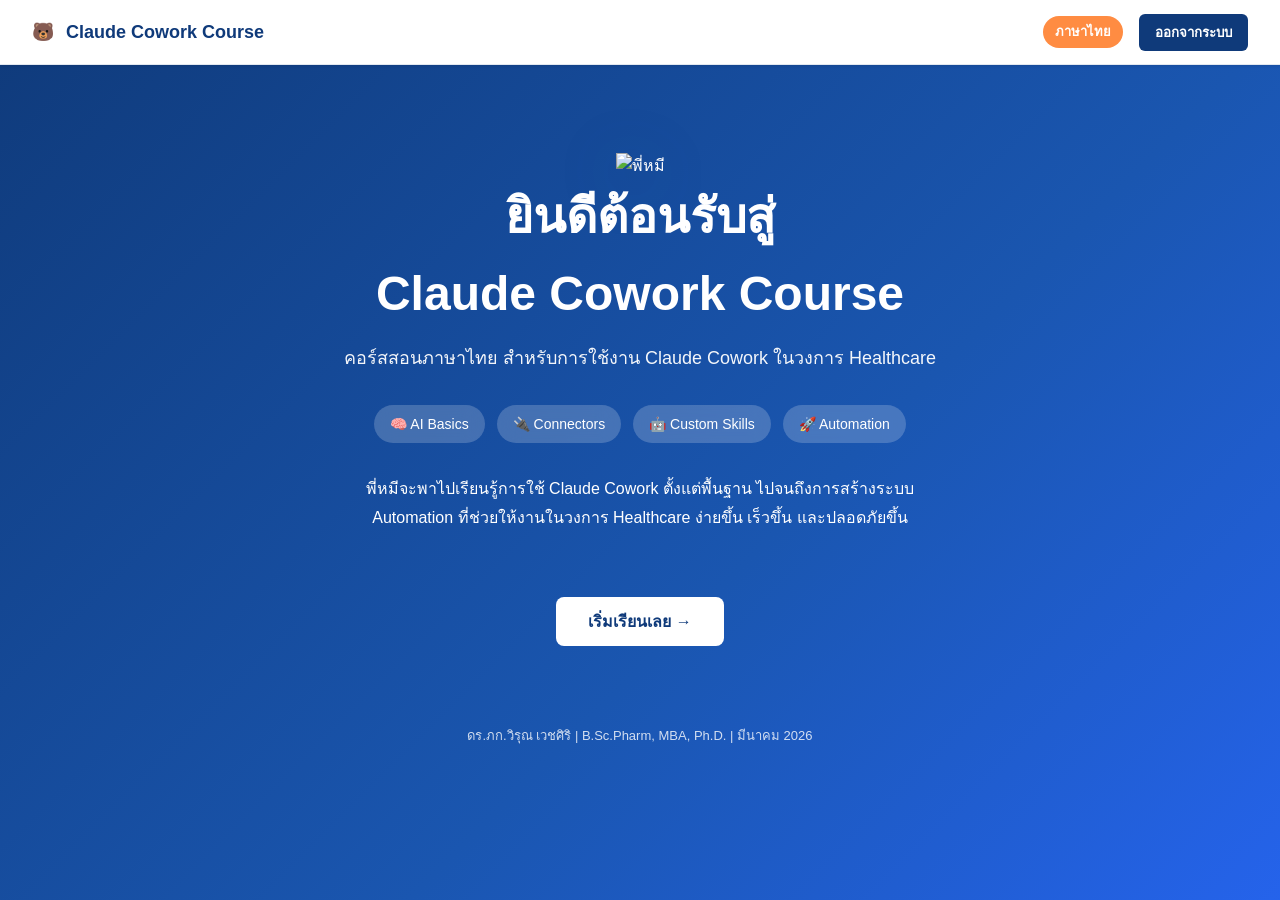
==== commit 9868bf77: "Refactor: Split project into modular structure - Extract CSS to css/style.css - Extract JS to js/app" ====
--- a/index.html
+++ b/index.html
@@ -4,2557 +4,149 @@
     <meta charset="UTF-8">
     <meta name="viewport" content="width=device-width, initial-scale=1.0">
     <title>Claude Cowork — คอร์สภาษาไทย</title>
-    <style>
-        * {
-            margin: 0;
-            padding: 0;
-            box-sizing: border-box;
-        }
-        body {
-            font-family: 'Segoe UI', Tahoma, Geneva, Verdana, sans-serif;
-            background: #f8f9fa;
-            color: #1e293b;
-            line-height: 1.6;
-        }
-        .topbar {
-            position: fixed;
-            top: 0;
-            left: 0;
-            right: 0;
-            height: 65px;
-            background: white;
-            border-bottom: 1px solid #e2e8f0;
-            display: flex;
-            align-items: center;
-            justify-content: space-between;
-            padding: 0 32px;
-            z-index: 100;
-            box-shadow: 0 1px 3px rgba(0,0,0,0.1);
-        }
-        .topbar-left {
-            display: flex;
-            align-items: center;
-            gap: 12px;
-            font-size: 18px;
-            font-weight: 700;
-            color: #0f3a7a;
-        }
-        .topbar-right {
-            display: flex;
-            align-items: center;
-            gap: 16px;
-        }
-        .badge {
-            background: #ff8c42;
-            color: white;
-            padding: 6px 12px;
-            border-radius: 20px;
-            font-size: 13px;
-            font-weight: 600;
-        }
-        button {
-            background: #0f3a7a;
-            color: white;
-            border: none;
-            padding: 8px 16px;
-            border-radius: 6px;
-            cursor: pointer;
-            font-weight: 600;
-            transition: background 0.2s;
-        }
-        button:hover {
-            background: #1a56b0;
-        }
-        #splash, #login, #app {
-            display: none;
-        }
-        #splash {
-            /* JS controls visibility */
-            min-height: 100vh;
-            background: linear-gradient(135deg, #0f3a7a 0%, #1a56b0 60%, #2563eb 100%);
-            flex-direction: column;
-            align-items: center;
-            justify-content: center;
-            color: white;
-            text-align: center;
-            padding: 40px 20px;
-        }
-        .splash-content {
-            max-width: 600px;
-        }
-        .bear-avatar {
-            margin: 0 auto;
-            transition: transform 0.3s ease;
-        }
-        .bear-avatar:hover {
-            transform: scale(1.05);
-        }
-        .bear-large {
-            width: 140px;
-            height: 140px;
-        }
-        .bear-medium {
-            width: 100px;
-            height: 100px;
-        }
-        .bear-small {
-            width: 60px;
-            height: 60px;
-        }
-        .bear-floating {
-            animation: float 3s ease-in-out infinite;
-        }
-        @keyframes float {
-            0%, 100% { transform: translateY(0); }
-            50% { transform: translateY(-10px); }
-        }
-        .bear-talking {
-            animation: talk 0.5s ease-in-out infinite;
-        }
-        @keyframes talk {
-            0%, 100% { transform: scale(1); }
-            50% { transform: scale(1.02); }
-        }
-        .bear-hero {
-            width: 150px;
-            height: 150px;
-            filter: drop-shadow(0 10px 30px rgba(15, 58, 122, 0.3));
-        }
-        .bear-smart {
-            filter: drop-shadow(0 0 20px rgba(37, 99, 235, 0.4)) brightness(1.05);
-        }
-        .bear-teacher {
-            filter: drop-shadow(0 5px 15px rgba(0, 0, 0, 0.1));
-        }
-        .bear-happy {
-            animation: bounce 1s ease-in-out infinite;
-        }
-        @keyframes bounce {
-            0%, 100% { transform: translateY(0); }
-            50% { transform: translateY(-5px); }
-        }
-        .bear-thinking {
-            animation: thinking 2s ease-in-out infinite;
-        }
-        @keyframes thinking {
-            0%, 100% { transform: rotate(-2deg); }
-            50% { transform: rotate(2deg); }
-        }
-        .bear-wink {
-            animation: wink 3s ease-in-out infinite;
-        }
-        @keyframes wink {
-            0%, 45%, 55%, 100% { transform: scaleX(1); }
-            50% { transform: scaleX(0.95); }
-        }
-        .bear-badge {
-            position: relative;
-        }
-        .bear-badge::after {
-            content: '🎓';
-            position: absolute;
-            top: -10px;
-            right: -10px;
-            font-size: 24px;
-        }
-        .splash-title {
-            font-size: 48px;
-            font-weight: 700;
-            margin-bottom: 12px;
-        }
-        .splash-subtitle {
-            font-size: 18px;
-            margin-bottom: 32px;
-            opacity: 0.95;
-        }
-        .feature-chips {
-            display: flex;
-            gap: 12px;
-            justify-content: center;
-            margin-bottom: 32px;
-            flex-wrap: wrap;
-        }
-        .chip {
-            background: rgba(255,255,255,0.2);
-            padding: 8px 16px;
-            border-radius: 20px;
-            font-size: 14px;
-            backdrop-filter: blur(10px);
-        }
-        .splash-desc {
-            font-size: 16px;
-            margin: 32px 0;
-            line-height: 1.8;
-        }
-        .cta-button {
-            background: white;
-            color: #0f3a7a;
-            padding: 12px 32px;
-            font-size: 16px;
-            font-weight: 700;
-            margin: 32px 0;
-            cursor: pointer;
-            border: none;
-            border-radius: 8px;
-            transition: transform 0.2s;
-        }
-        .cta-button:hover {
-            transform: scale(1.05);
-        }
-        .splash-footer {
-            margin-top: 48px;
-            font-size: 13px;
-            opacity: 0.8;
-        }
-        #login {
-            display: none;
-            min-height: 100vh;
-            background: linear-gradient(135deg, #f3f4f6 0%, #e5e7eb 100%);
-            align-items: center;
-            justify-content: center;
-            padding: 20px;
-        }
-        .login-card {
-            background: white;
-            padding: 48px;
-            border-radius: 16px;
-            box-shadow: 0 10px 40px rgba(0,0,0,0.1);
-            max-width: 420px;
-            width: 100%;
-            text-align: center;
-        }
-        .login-bear {
-            width: 100px;
-            height: 100px;
-            margin: 0 auto 24px;
-        }
-        .login-title {
-            font-size: 28px;
-            font-weight: 700;
-            color: #0f3a7a;
-            margin-bottom: 8px;
-        }
-        .login-subtitle {
-            color: #64748b;
-            margin-bottom: 32px;
-            font-size: 14px;
-        }
-        .login-input {
-            width: 100%;
-            padding: 12px 16px;
-            margin-bottom: 16px;
-            border: 1px solid #cbd5e1;
-            border-radius: 8px;
-            font-size: 14px;
-        }
-        .login-input:focus {
-            outline: none;
-            border-color: #0f3a7a;
-            box-shadow: 0 0 0 3px rgba(15,58,122,0.1);
-        }
-        #loginError {
-            background: #fee2e2;
-            color: #dc2626;
-            padding: 12px;
-            border-radius: 8px;
-            margin-bottom: 16px;
-            font-size: 13px;
-            display: none;
-        }
-        .login-button {
-            width: 100%;
-            padding: 12px;
-            font-size: 16px;
-            margin-bottom: 16px;
-        }
-        .login-hint {
-            color: #94a3b8;
-            font-size: 12px;
-        }
-        #app {
-            display: none;
-            flex-direction: column;
-            min-height: 100vh;
-            margin-top: 65px;
-        }
-        .app-body {
-            display: flex;
-            flex: 1;
-        }
-        .sidebar {
-            position: fixed;
-            width: 280px;
-            top: 65px;
-            left: 0;
-            bottom: 0;
-            overflow-y: auto;
-            background: white;
-            border-right: 1px solid #e2e8f0;
-            z-index: 50;
-            padding: 20px 0;
-        }
-        .nav-link {
-            display: block;
-            padding: 12px 20px;
-            color: #475569;
-            text-decoration: none;
-            font-size: 14px;
-            cursor: pointer;
-            transition: all 0.2s;
-            border-left: 3px solid transparent;
-        }
-        .nav-link:hover {
-            background: #f1f5f9;
-            color: #0f3a7a;
-        }
-        .nav-link.active {
-            background: #eff6ff;
-            color: #0f3a7a;
-            border-left-color: #2563eb;
-            font-weight: 600;
-        }
-        .content {
-            margin-left: 280px;
-            flex: 1;
-            padding: 48px 48px 80px 48px;
-            height: calc(100vh - 65px);
-            overflow-y: auto;
-            scroll-behavior: smooth;
-        }
-        .section {
-            display: none;
-        }
-        .section-header {
-            font-size: 32px;
-            font-weight: 700;
-            color: #0f3a7a;
-            margin-bottom: 8px;
-        }
-        .source-note {
-            color: #94a3b8;
-            font-size: 13px;
-            margin-bottom: 32px;
-        }
-        .section > p:first-of-type {
-            font-size: 16px;
-            color: #475569;
-            margin-bottom: 32px;
-            line-height: 1.8;
-        }
-        .hero-banner {
-            background: linear-gradient(135deg, #0f3a7a 0%, #2563eb 100%);
-            color: white;
-            padding: 56px;
-            border-radius: 16px;
-            margin-bottom: 48px;
-            display: grid;
-            grid-template-columns: 1fr auto;
-            gap: 40px;
-            align-items: center;
-        }
-        .hero-banner-bear {
-            width: 120px;
-            height: 120px;
-            opacity: 0.9;
-        }
-        .badge-light {
-            background: rgba(255,255,255,0.2);
-            color: white;
-            padding: 6px 12px;
-            border-radius: 20px;
-            font-size: 12px;
-            font-weight: 600;
-            display: inline-block;
-            margin-bottom: 16px;
-        }
-        .hero-h1 {
-            font-size: 42px;
-            font-weight: 700;
-            margin-bottom: 16px;
-            line-height: 1.3;
-        }
-        .hero-desc {
-            font-size: 16px;
-            margin-bottom: 24px;
-            line-height: 1.8;
-            opacity: 0.95;
-        }
-        .stats-row {
-            display: grid;
-            grid-template-columns: repeat(4, 1fr);
-            gap: 16px;
-            margin-top: 24px;
-        }
-        .stat-box {
-            background: rgba(255,255,255,0.1);
-            padding: 12px;
-            border-radius: 8px;
-            text-align: center;
-            backdrop-filter: blur(10px);
-        }
-        .stat-box strong {
-            display: block;
-            font-size: 18px;
-            margin-bottom: 4px;
-        }
-        .stat-box small {
-            opacity: 0.85;
-            font-size: 12px;
-        }
-        .card {
-            background: white;
-            border: 1px solid #e2e8f0;
-            border-radius: 12px;
-            padding: 28px;
-            margin-bottom: 24px;
-        }
-        .card-blue {
-            border-left: 4px solid #2563eb;
-        }
-        .card h3, .card h4 {
-            color: #0f3a7a;
-            margin-bottom: 12px;
-            font-size: 18px;
-        }
-        .card p, .card li {
-            color: #475569;
-            line-height: 1.8;
-            margin-bottom: 8px;
-        }
-        .card ul {
-            margin-left: 20px;
-            margin-bottom: 12px;
-        }
-        .grid-2 {
-            display: grid;
-            grid-template-columns: 1fr 1fr;
-            gap: 24px;
-            margin-bottom: 24px;
-        }
-        .grid-3 {
-            display: grid;
-            grid-template-columns: repeat(3, 1fr);
-            gap: 24px;
-            margin-bottom: 24px;
-        }
-        .grid-4 {
-            display: grid;
-            grid-template-columns: repeat(4, 1fr);
-            gap: 24px;
-            margin-bottom: 24px;
-        }
-        .highlight-box, .warning-box, .success-box, .orange-box {
-            padding: 16px;
-            border-radius: 8px;
-            margin: 16px 0;
-        }
-        .highlight-box {
-            background: #f0f9ff;
-            border-left: 4px solid #0ea5e9;
-        }
-        .warning-box {
-            background: #fef2f2;
-            border-left: 4px solid #dc2626;
-        }
-        .success-box {
-            background: #f0fdf4;
-            border-left: 4px solid #16a34a;
-        }
-        .orange-box {
-            background: #fffbeb;
-            border-left: 4px solid #f59e0b;
-        }
-        .exercise {
-            background: #fef3c7;
-            border: 2px solid #fbbf24;
-            padding: 24px;
-            border-radius: 12px;
-            margin: 24px 0;
-        }
-        .exercise h4 {
-            color: #92400e;
-            margin-bottom: 12px;
-        }
-        .exercise ol {
-            margin-left: 20px;
-        }
-        .exercise li {
-            color: #78350f;
-            margin-bottom: 8px;
-        }
-        table {
-            width: 100%;
-            border-collapse: collapse;
-            margin: 16px 0;
-            background: white;
-            border: 1px solid #e2e8f0;
-            border-radius: 8px;
-            overflow: hidden;
-        }
-        th {
-            background: #f1f5f9;
-            color: #0f3a7a;
-            padding: 12px;
-            text-align: left;
-            font-weight: 600;
-            border-bottom: 2px solid #cbd5e1;
-        }
-        td {
-            padding: 12px;
-            border-bottom: 1px solid #e2e8f0;
-        }
-        tr:hover {
-            background: #f8fafc;
-        }
-        .signature-card {
-            background: linear-gradient(135deg, #0f3a7a 0%, #2563eb 100%);
-            color: white;
-            padding: 56px;
-            border-radius: 16px;
-            text-align: center;
-            margin-top: 48px;
-        }
-        .signature-bear {
-            width: 100px;
-            height: 100px;
-            margin: 0 auto 24px;
-        }
-        .signature-name {
-            font-size: 28px;
-            font-weight: 700;
-            margin-bottom: 8px;
-        }
-        .signature-credentials {
-            color: rgba(255,255,255,0.9);
-            font-size: 14px;
-            margin-bottom: 16px;
-        }
-        .signature-role {
-            font-size: 15px;
-            margin-bottom: 16px;
-            opacity: 0.9;
-        }
-        .signature-contact {
-            margin: 16px 0;
-            font-size: 15px;
-        }
-        .signature-motto {
-            font-size: 16px;
-            font-style: italic;
-            margin-top: 24px;
-            line-height: 1.8;
-        }
-        .code-box {
-            background: #1e293b;
-            color: #e2e8f0;
-            padding: 20px;
-            border-radius: 8px;
-            font-family: 'Courier New', monospace;
-            font-size: 13px;
-            overflow-x: auto;
-            margin: 16px 0;
-            line-height: 1.6;
-        }
-        @media (max-width: 1024px) {
-            .sidebar { width: 240px; }
-            .content { margin-left: 240px; padding: 32px 24px 80px 24px; }
-        }
-        @media (max-width: 768px) {
-            .sidebar { position: relative; width: 100%; height: auto; border-bottom: 1px solid #e2e8f0; padding: 10px 0; display: flex; overflow-x: auto; top: 0; z-index: 40; }
-            .nav-link { padding: 8px 12px; white-space: nowrap; }
-            .content { margin-left: 0; padding: 24px 16px 80px 16px; }
-            .grid-2, .grid-3, .grid-4 { grid-template-columns: 1fr; }
-            .hero-banner { grid-template-columns: 1fr; padding: 32px; }
-            .stats-row { grid-template-columns: repeat(2, 1fr); }
-        }
-    </style>
+    <link rel="stylesheet" href="css/style.css">
 </head>
 <body>
-    <div id="splash">
-        <div class="splash-content">
-            <img src="https://i.postimg.cc/JzR5Q2M3/Teddy-bear.png" alt="พี่หมี" class="bear-avatar bear-large bear-floating">
-            <h1 class="splash-title">Claude Cowork</h1>
-            <p class="splash-subtitle">พี่หมีพาเรียน AI | คอร์สภาษาไทย สำหรับมืออาชีพด้านสุขภาพ</p>
-            <div class="feature-chips">
-                <div class="chip">🧠 AI Basics</div>
-                <div class="chip">🛠️ Workshop จริง</div>
-                <div class="chip">🏥 Healthcare Focus</div>
-            </div>
-            <p class="splash-desc">สวัสดีครับ! ผมพี่หมี เป็นผู้สอนพาร์ทเนอร์ของคุณในคอร์สนี้ เราจะเรียนรู้การใช้ Claude Cowork จากพื้นฐาน AI ไปจนถึงการสร้าง Automation Workflow สำหรับงานเภสัชกรรม การแพทย์ และ Medical Device — ทั้งหมดแบบ No-Code ง่ายๆ ครับ! 🐻✨</p>
-            <button class="cta-button" onclick="showScreen('login')">เริ่มเรียนกับพี่หมี →</button>
-            <div class="splash-footer">ดร.ภก.วิรุณ เวชศิริ | B.Sc.Pharm, MBA, Ph.D. | wirun.wetsiri@gmail.com</div>
+
+<!-- TOPBAR -->
+<div class="topbar">
+    <div class="topbar-left">
+        <span>🐻</span>
+        <span>Claude Cowork Course</span>
+    </div>
+    <div class="topbar-right">
+        <span class="badge">ภาษาไทย</span>
+        <button onclick="doLogout()">ออกจากระบบ</button>
+    </div>
+</div>
+
+<!-- SPLASH SCREEN -->
+<div id="splash">
+    <div class="splash-content">
+        <img src="https://i.postimg.cc/JzR5Q2M3/Teddy-bear.png" alt="พี่หมี" class="bear-avatar bear-large bear-hero">
+        <h1 class="splash-title">ยินดีต้อนรับสู่<br>Claude Cowork Course</h1>
+        <p class="splash-subtitle">คอร์สสอนภาษาไทย สำหรับการใช้งาน Claude Cowork ในวงการ Healthcare</p>
+
+        <div class="feature-chips">
+            <span class="chip">🧠 AI Basics</span>
+            <span class="chip">🔌 Connectors</span>
+            <span class="chip">🤖 Custom Skills</span>
+            <span class="chip">🚀 Automation</span>
+        </div>
+
+        <p class="splash-desc">
+            พี่หมีจะพาไปเรียนรู้การใช้ Claude Cowork ตั้งแต่พื้นฐาน ไปจนถึงการสร้างระบบ Automation
+            ที่ช่วยให้งานในวงการ Healthcare ง่ายขึ้น เร็วขึ้น และปลอดภัยขึ้น
+        </p>
+
+        <button class="cta-button" onclick="showScreen('login')">เริ่มเรียนเลย →</button>
+
+        <p class="splash-footer">
+            ดร.ภก.วิรุณ เวชศิริ | B.Sc.Pharm, MBA, Ph.D. | มีนาคม 2026
+        </p>
+    </div>
+</div>
+
+<!-- LOGIN SCREEN -->
+<div id="login">
+    <div class="login-card">
+        <img src="https://i.postimg.cc/JzR5Q2M3/Teddy-bear.png" alt="พี่หมี" class="login-bear">
+        <h2 class="login-title">ล็อกอินเข้าสู่คอร์ส</h2>
+        <p class="login-subtitle">กรอก Username และ Password เพื่อเริ่มเรียน</p>
+
+        <div id="loginError">Username หรือ Password ไม่ถูกต้อง</div>
+
+        <input type="text" id="uname" class="login-input" placeholder="Username">
+        <input type="password" id="pwd" class="login-input" placeholder="Password">
+
+        <button class="login-button" onclick="doLogin()">เข้าสู่ระบบ</button>
+
+        <p class="login-hint">Username: Phmee1 | Password: Phmee123</p>
+    </div>
+</div>
+
+<!-- APP SCREEN -->
+<div id="app">
+    <div class="app-body">
+        <!-- SIDEBAR -->
+        <div class="sidebar">
+            <a class="nav-link active" data-section="intro" onclick="showSection('intro')">🏠 บทนำ</a>
+            <a class="nav-link" data-section="ai-basics" onclick="showSection('ai-basics')">🧠 AI Basics</a>
+            <a class="nav-link" data-section="lesson1" onclick="showSection('lesson1')">📱 บทที่ 1: Cowork</a>
+            <a class="nav-link" data-section="lesson2" onclick="showSection('lesson2')">⚙️ บทที่ 2: Use Cases</a>
+            <a class="nav-link" data-section="lesson3" onclick="showSection('lesson3')">🔌 บทที่ 3: Connectors</a>
+            <a class="nav-link" data-section="lesson4" onclick="showSection('lesson4')">🎯 บทที่ 4: กรณีศึกษา</a>
+            <a class="nav-link" data-section="lesson5" onclick="showSection('lesson5')">🤖 บทที่ 5: Skills</a>
+            <a class="nav-link" data-section="lesson6" onclick="showSection('lesson6')">🚀 บทที่ 6: Advanced</a>
+            <a class="nav-link" data-section="lesson7" onclick="showSection('lesson7')">📊 บทที่ 7: Predictive Analytics</a>
+            <a class="nav-link" data-section="coming-soon" onclick="showSection('coming-soon')">🔜 Coming Soon</a>
+            <a class="nav-link" data-section="signature" onclick="showSection('signature')">✍️ ผู้สอน</a>
+        </div>
+
+        <!-- CONTENT AREA -->
+        <div class="content">
+            <!-- Sections will be loaded dynamically -->
+            <div id="intro" class="section"></div>
+            <div id="ai-basics" class="section"></div>
+            <div id="lesson1" class="section"></div>
+            <div id="lesson2" class="section"></div>
+            <div id="lesson3" class="section"></div>
+            <div id="lesson4" class="section"></div>
+            <div id="lesson5" class="section"></div>
+            <div id="lesson6" class="section"></div>
+            <div id="lesson7" class="section"></div>
+            <div id="coming-soon" class="section"></div>
+            <div id="signature" class="section"></div>
         </div>
     </div>
+</div>
 
-    <div id="login">
-        <div class="login-card">
-            <img src="https://i.postimg.cc/JzR5Q2M3/Teddy-bear.png" alt="พี่หมีต้อนรับ" class="bear-avatar bear-medium bear-talking">
-            <h1 class="login-title">ยินดีต้อนรับครับ!</h1>
-            <p class="login-subtitle">พี่หมีรอสอนคุณอยู่ — กรอกข้อมูลเพื่อเข้าสู่คอร์สนะครับ</p>
-            <div id="loginError">❌ อุ๊ย! ชื่อผู้ใช้หรือรหัสผ่านไม่ถูกต้องครับ ลองใหม่นะ</div>
-            <input type="text" id="uname" class="login-input" placeholder="ชื่อผู้ใช้ (Username)">
-            <input type="password" id="pwd" class="login-input" placeholder="รหัสผ่าน (Password)">
-            <button class="login-button" onclick="doLogin()">เข้าเรียนกับพี่หมี →</button>
-            <p class="login-hint">💡 สำหรับผู้เข้าร่วมคอร์ส | ติดต่อผู้สอนหากไม่มีรหัสผ่าน</p>
-        </div>
-    </div>
+<script src="js/app.js"></script>
+<script>
+    // Dynamically load lesson content
+    const lessonFiles = {
+        'intro': 'lessons/intro.html',
+        'ai-basics': 'lessons/ai-basics.html',
+        'lesson1': 'lessons/lesson1.html',
+        'lesson2': 'lessons/lesson2.html',
+        'lesson3': 'lessons/lesson3.html',
+        'lesson4': 'lessons/lesson4.html',
+        'lesson5': 'lessons/lesson5.html',
+        'lesson6': 'lessons/lesson6.html',
+        'lesson7': 'lessons/lesson7.html',
+        'coming-soon': 'lessons/coming-soon.html',
+        'signature': 'lessons/signature.html'
+    };
 
-    <div id="app">
-        <div class="topbar">
-            <div class="topbar-left"><img src="https://i.postimg.cc/JzR5Q2M3/Teddy-bear.png" alt="🐻" style="width: 32px; height: 32px; vertical-align: middle; border-radius: 4px;"> พี่หมีพาเรียน <span style="color: #94a3b8; margin-left: 8px;">| Claude Cowork คอร์สภาษาไทย</span></div>
-            <div class="topbar-right">
-                <div class="badge">🧪 Research Preview</div>
-                <button onclick="doLogout()">ออกจากระบบ</button>
-            </div>
-        </div>
-        <div class="app-body">
-            <div class="sidebar">
-                <a class="nav-link active" data-section="intro" onclick="showSection('intro')">🏠 บทนำ</a>
-                <a class="nav-link" data-section="ai-basics" onclick="showSection('ai-basics')">🧠 AI Basics</a>
-                <a class="nav-link" data-section="lesson1" onclick="showSection('lesson1')">📱 บทที่ 1: Cowork</a>
-                <a class="nav-link" data-section="lesson2" onclick="showSection('lesson2')">⚙️ บทที่ 2: Use Cases</a>
-                <a class="nav-link" data-section="lesson3" onclick="showSection('lesson3')">🔌 บทที่ 3: Connectors</a>
-                <a class="nav-link" data-section="lesson4" onclick="showSection('lesson4')">🎯 บทที่ 4: กรณีศึกษา</a>
-                <a class="nav-link" data-section="lesson5" onclick="showSection('lesson5')">🤖 บทที่ 5: Skills</a>
-                <a class="nav-link" data-section="lesson6" onclick="showSection('lesson6')">🚀 บทที่ 6: Advanced</a>
-                <a class="nav-link" data-section="coming-soon" onclick="showSection('coming-soon')">🔜 Coming Soon</a>
-                <a class="nav-link" data-section="signature" onclick="showSection('signature')">✍️ ผู้สอน</a>
-            </div>
-            <div class="content">
-                <div id="intro" class="section" style="display: block;">
-                    <div class="hero-banner">
-                        <img src="https://i.postimg.cc/JzR5Q2M3/Teddy-bear.png" alt="พี่หมีพรีเซนต์" class="bear-avatar bear-hero bear-floating">
-                        <div>
-                            <div class="badge-light">🐻 พี่หมีพาเรียน | Claude Cowork 2026</div>
-                            <h1 class="hero-h1">สวัสดีครับ!<br>ผมพี่หมี พรีเซนต์ให้ฟังครับ</h1>
-                            <p class="hero-desc">คอร์สนี้ผมออกแบบมาเพื่อมืออาชีพในวงการสุขภาพ — เภสัชกร แพทย์ พยาบาล ที่ต้องการใช้ AI ในการทำงานได้จริง มาเรียนกันเถอะครับ! 🎓</p>
-                            <div class="stats-row">
-                                <div class="stat-box"><strong>7+</strong> <small>โมดูล</small></div>
-                                <div class="stat-box"><strong>AI ถึง</strong> <small>Advanced</small></div>
-                                <div class="stat-box"><strong>Workshop</strong> <small>จริง</small></div>
-                                <div class="stat-box"><strong>Healthcare</strong> <small>Focus</small></div>
-                            </div>
-                        </div>
-                    </div>
-                    <div class="card card-blue">
-                        <h3>Claude Cowork คืออะไร?</h3>
-                        <p>Claude Cowork คือ desktop application ที่ให้คุณมอบหมายงานที่ซับซ้อนให้กับ Claude AI — แล้วรับผลงานที่สมบูรณ์พร้อมใช้ครับ ต่างจาก Chatbot ธรรมดาที่ต้องคุยโต้ตอบทีละขั้น Cowork สามารถทำงานอัตโนมัติหลายขั้นตอน วิเคราะห์ไฟล์หลายร้อยหน้า เชื่อมต่อกับ Google Drive, Gmail, Calendar และทำงานเป็นชั่วโมงโดยไม่ต้องดูแล</p>
-                    </div>
-                    <h3 style="color: #0f3a7a; margin-bottom: 24px; font-size: 22px;">Chat vs Cowork vs Code</h3>
-                    <div class="grid-3">
-                        <div class="card" style="border-left: 4px solid #3b82f6;">
-                            <h4 style="color: #3b82f6;">💬 Chat — ถามตอบ</h4>
-                            <p>คำถามเร็ว brainstorm งานเล็กๆ ต้องคุย AI ทีละขั้น</p>
-                        </div>
-                        <div class="card" style="border-left: 4px solid #f97316;">
-                            <h4 style="color: #f97316;">🏢 Cowork (❤️ คอร์สนี้)</h4>
-                            <p>งานใหญ่: อ่านไฟล์หลายชิ้น / หลายขั้นตอน / เชื่อมต่อแอปอื่น / ทำซ้ำอัตโนมัติ</p>
-                        </div>
-                        <div class="card" style="border-left: 4px solid #a855f7;">
-                            <h4 style="color: #a855f7;">💻 Code — เขียนโปรแกรม</h4>
-                            <p>นักพัฒนาเขียน debug deploy โค้ด — ไม่จำเป็นสำหรับคอร์สนี้</p>
-                        </div>
-                    </div>
-                    <h3 style="color: #0f3a7a; margin-bottom: 24px; font-size: 22px;">คุณจะได้เรียนอะไร?</h3>
-                    <div class="card">
-                        <ul>
-                            <li>🧠 <strong>พื้นฐาน AI และ Generative AI</strong> — ตั้งแต่ต้นจนใช้งานได้จริง</li>
-                            <li>🎯 <strong>RTF Framework</strong> — สูตรสั่งงาน AI ให้ได้ผลลัพธ์ที่ต้องการ</li>
-                            <li>🏢 <strong>Claude Cowork</strong> — ติดตั้ง ตั้งค่า ใช้งานครบทุกฟีเจอร์</li>
-                            <li>🔌 <strong>Connectors</strong> — เชื่อมต่อ Google Drive, Gmail, Calendar</li>
-                            <li>🤖 <strong>Plugins & Skills</strong> — สร้าง AI assistant เฉพาะทาง</li>
-                            <li>🚀 <strong>Automation</strong> — วางระบบทำงานอัตโนมัติ</li>
-                            <li>🏥 <strong>Healthcare Use Cases</strong> — ตัวอย่างจริงจากเภสัชกรรมและการแพทย์</li>
-                        </ul>
-                    </div>
-                    <div class="card">
-                        <h3>ต้องการอะไรบ้าง?</h3>
-                        <div style="display: grid; grid-template-columns: 1fr 1fr; gap: 16px; margin-top: 12px;">
-                            <div>
-                                <p>✅ Claude Desktop (macOS หรือ Windows x64)</p>
-                                <p>✅ สมัครสมาชิก Claude Pro/Max/Team/Enterprise</p>
-                                <p>✅ Google Account (สำหรับ Connector)</p>
-                            </div>
-                            <div>
-                                <p>❌ ไม่จำเป็นต้องเขียนโค้ด</p>
-                                <p>❌ ไม่จำเป็นต้องมีพื้นฐาน IT</p>
-                                <p>❌ ไม่ต้องเตรียมตัวล่วงหน้า</p>
-                            </div>
-                        </div>
-                    </div>
-                </div>
+    // Load all lessons on startup
+    async function loadLessons() {
+        for (const [id, file] of Object.entries(lessonFiles)) {
+            try {
+                const response = await fetch(file);
+                const content = await response.text();
+                document.getElementById(id).innerHTML = content;
+            } catch (error) {
+                console.error(`Error loading ${file}:`, error);
+                document.getElementById(id).innerHTML = `<p>Error loading lesson: ${file}</p>`;
+            }
+        }
+    }
 
-                                <div id="ai-basics" class="section">
-                    <div style="display: flex; align-items: center; gap: 16px; margin-bottom: 24px;">
-                        <img src="https://i.postimg.cc/JzR5Q2M3/Teddy-bear.png" alt="พี่หมีครู" class="bear-avatar bear-medium bear-smart">
-                        <div>
-                            <h2 class="section-header" style="margin: 0;">🧠 AI Basics — พื้นฐาน AI ที่ต้องรู้</h2>
-                            <p style="margin: 4px 0 0 0; color: #64748b; font-size: 14px;">พี่หมีสอนพื้นฐาน AI ให้เข้าใจง่ายๆ 🎓</p>
-                        </div>
-                    </div>
-                    <p>ก่อนจะเริ่มใช้ Claude Cowork ผมอยากให้เราเข้าใจ AI ในเชิงแนวคิดก่อนครับ เพราะถ้าเข้าใจว่า AI คืออะไร เราจะสั่งงานได้ดีขึ้นมาก</p>
-                    
-                    <div class="card card-blue">
-                        <h3>AI คืออะไร? — น้องฝึกงานอัจฉริยะ (Super Intern)</h3>
-                        <p>ผมอยากให้ลองเปลี่ยนความคิดครับ — AI ไม่ใช่ Google Search ที่พิมพ์คำแล้วได้ link AI คือ <strong>น้องฝึกงานอัจฉริยะ</strong> ที่มีสมองซ่อนอยู่ข้างใน</p>
-                        <p style="margin-top: 12px;"><strong>เปรียบเทียบกับ Peter Parker (Spider-Man) ครับ:</strong></p>
-                        <ul style="margin-left: 16px; margin-top: 8px; line-height: 1.8;">
-                            <li><strong>ก่อน:</strong> Peter คนธรรมชาติ — มีข้อจำกัด ทำได้แค่บางอย่าง</li>
-                            <li><strong>หลัง:</strong> Peter + Spider Power = สามารถทำอะไรหลาย ๆ อย่างได้ (แต่ยังต้องคิดเองว่าจะใช้พลังไปไหน)</li>
-                            <li><strong>Claude Cowork:</strong> AI + Connectors = สามารถเข้าถึงข้อมูล เขียน ให้ทำงานหลาย ๆ อย่าง (แต่ยังต้องให้คำสั่งชัด ๆ)</li>
-                        </ul>
-                        <div class="grid-2" style="margin-top: 16px;">
-                            <div style="background: #f0fdf4; padding: 16px; border-radius: 8px;">
-                                <p><strong>✅ สามารถทำได้</strong></p>
-                                <ul style="margin-left: 16px; margin-top: 8px;">
-                                    <li>เรียนรู้ได้ทุกอย่างที่คุณสอน</li>
-                                    <li>ทำงาน 24 ชั่วโมง ไม่ต้องหยุดพัก</li>
-                                    <li>เขียน แปล สรุป วิเคราะห์ได้</li>
-                                    <li>ทำงานหลายอย่างพร้อมกัน</li>
-                                    <li>ตอบสนองทันที</li>
-                                    <li>ประมวลผลข้อมูลมากมาย ได้เร็ว</li>
-                                </ul>
-                            </div>
-                            <div style="background: #fef2f2; padding: 16px; border-radius: 8px;">
-                                <p><strong>⚠️ ต้องระวัง (Limitations)</strong></p>
-                                <ul style="margin-left: 16px; margin-top: 8px;">
-                                    <li>ต้องสั่งงานให้ชัดเจน ไม่งั้นจะผิด</li>
-                                    <li>ต้อง verify ผลลัพธ์เสมอ</li>
-                                    <li>ไม่มีความรู้เรื่องบริษัคคุณ</li>
-                                    <li>ข้อมูลอาจไม่ Real-time</li>
-                                    <li>บางครั้ง "ฟักคำนิยาม" (hallucinate)</li>
-                                    <li>ต้องการ Context ที่ดีเพื่อให้คำตอบที่ดี</li>
-                                </ul>
-                            </div>
-                        </div>
-                    </div>
+    // Override showSection to set active class on loaded content
+    const originalShowSection = showSection;
+    showSection = function(id) {
+        originalShowSection(id);
+        // Add active class to the section div
+        document.querySelectorAll('.section').forEach(s => s.classList.remove('active'));
+        const section = document.getElementById(id);
+        if (section) {
+            section.classList.add('active');
+        }
+    };
 
-                    <h3 style="color: #0f3a7a; margin: 32px 0 16px; font-size: 22px;">📡 เทคโนโลยียุคใหม่: A-B-C-D Framework</h3>
-                    <p>ในตลาดดิจิทัลยุคนี้ มี 4 เทคโนโลยีหลัก ที่เรียก "ABCD" ครับ</p>
-                    <div class="grid-4">
-                        <div class="card" style="border-left: 4px solid #3b82f6;">
-                            <h4 style="color: #3b82f6; margin-bottom: 12px;">🤖 A = Artificial Intelligence</h4>
-                            <p><strong>สมองของระบบ</strong> — ทำให้เครื่องคิดวิเคราะห์เหมือนมนุษย์</p>
-                            <p style="margin-top: 8px; font-size: 13px; color: #64748b;">เช่น Claude, ChatGPT, Gemini ที่ใช้ Machine Learning เรียนรู้จากข้อมูลและสามารถตัดสินใจได้</p>
-                        </div>
-                        <div class="card" style="border-left: 4px solid #a855f7;">
-                            <h4 style="color: #a855f7; margin-bottom: 12px;">🔗 B = Blockchain</h4>
-                            <p><strong>บันทึกข้อมูลแบบกระจายศูนย์</strong> — สร้างความน่าเชื่อถือ</p>
-                            <p style="margin-top: 8px; font-size: 13px; color: #64748b;">เช่น Bitcoin, Ethereum ที่เก็บบันทึกแบบ Transparent ทำให้ไม่สามารถปลอมแปลง</p>
-                        </div>
-                        <div class="card" style="border-left: 4px solid #16a34a;">
-                            <h4 style="color: #16a34a; margin-bottom: 12px;">☁️ C = Cloud Computing</h4>
-                            <p><strong>เก็บและประมวลผลข้อมูลบน Internet</strong> — ไม่ต้องซื้อเซิร์ฟเวอร์แพง</p>
-                            <p style="margin-top: 8px; font-size: 13px; color: #64748b;">เช่น AWS, Google Cloud, Azure ที่ให้เหมา Infrastructure แบบ Pay-as-you-go</p>
-                        </div>
-                        <div class="card" style="border-left: 4px solid #f59e0b;">
-                            <h4 style="color: #f59e0b; margin-bottom: 12px;">📊 D = Data Analytics</h4>
-                            <p><strong>วิเคราะห์ข้อมูลเพื่อหาคำตอบ</strong> — "Good Data = Good AI"</p>
-                            <p style="margin-top: 8px; font-size: 13px; color: #64748b;">เช่น BI Tools, Data Science ที่นำข้อมูลมาวิเคราะห์หาแนวโน้มและตัดสินใจ</p>
-                        </div>
-                    </div>
+    // Load lessons when DOM is ready
+    document.addEventListener('DOMContentLoaded', loadLessons);
+</script>
 
-                    <h3 style="color: #0f3a7a; margin: 32px 0 16px; font-size: 22px;">🔄 Predictive AI vs Generative AI</h3>
-                    <p>AI มี 2 ประเภทหลัก — เรามาดูความแตกต่างครับ</p>
-                    <table style="width: 100%; border-collapse: collapse; margin-top: 16px;">
-                        <tr style="background: #f1f5f9;">
-                            <th style="padding: 12px; text-align: left; border: 1px solid #e2e8f0;"><strong>ลักษณะ</strong></th>
-                            <th style="padding: 12px; text-align: left; border: 1px solid #e2e8f0;"><strong>Predictive AI</strong></th>
-                            <th style="padding: 12px; text-align: left; border: 1px solid #e2e8f0;"><strong>Generative AI</strong></th>
-                        </tr>
-                        <tr>
-                            <td style="padding: 12px; border: 1px solid #e2e8f0;"><strong>ทำอะไร?</strong></td>
-                            <td style="padding: 12px; border: 1px solid #e2e8f0;">พยากรณ์ทำนายสิ่งที่จะเกิดขึ้น</td>
-                            <td style="padding: 12px; border: 1px solid #e2e8f0;">สร้างสิ่งใหม่ ๆ (ข้อความ รูป วิดีโอ)</td>
-                        </tr>
-                        <tr style="background: #f8fafc;">
-                            <td style="padding: 12px; border: 1px solid #e2e8f0;"><strong>Healthcare Example</strong></td>
-                            <td style="padding: 12px; border: 1px solid #e2e8f0;">ทำนายว่า Patient คนไหนมีความเสี่ยง Heart Disease 6 เดือนข้างหน้า (โดยดู Lab Results, Lifestyle)</td>
-                            <td style="padding: 12px; border: 1px solid #e2e8f0;">สร้าง Patient Education Materials, ร่าง Clinical Trial Protocol, เขียน Disease Brochure</td>
-                        </tr>
-                        <tr>
-                            <td style="padding: 12px; border: 1px solid #e2e8f0;"><strong>Input</strong></td>
-                            <td style="padding: 12px; border: 1px solid #e2e8f0;">Historical Data</td>
-                            <td style="padding: 12px; border: 1px solid #e2e8f0;">Prompt / Instruction</td>
-                        </tr>
-                        <tr style="background: #f8fafc;">
-                            <td style="padding: 12px; border: 1px solid #e2e8f0;"><strong>Output</strong></td>
-                            <td style="padding: 12px; border: 1px solid #e2e8f0;">Score / Probability</td>
-                            <td style="padding: 12px; border: 1px solid #e2e8f0;">New Content</td>
-                        </tr>
-                        <tr>
-                            <td style="padding: 12px; border: 1px solid #e2e8f0;"><strong>ตัวอย่างเครื่องมือ</strong></td>
-                            <td style="padding: 12px; border: 1px solid #e2e8f0;">SQL ML, TensorFlow</td>
-                            <td style="padding: 12px; border: 1px solid #e2e8f0;">Claude, ChatGPT, Gemini, Qwen</td>
-                        </tr>
-                    </table>
-
-                    <h3 style="color: #0f3a7a; margin: 32px 0 16px; font-size: 22px;">📝 Prompt Engineering คืออะไร?</h3>
-                    <p>Prompt Engineering คือ <strong>"ศิลปะของการสั่งงาน AI ให้ได้ผลลัพธ์ที่ต้องการ"</strong> ครับ</p>
-                    <p style="margin-top: 12px;"><strong>เปรียบเทียบกับเภสัชกรรม:</strong></p>
-                    <ul style="margin-left: 16px; margin-top: 8px; line-height: 1.8;">
-                        <li><strong>ยา (Drug):</strong> Claude เป็นสารเคมี ทำให้ได้ผลตามสูตรสูตรหนึ่ง</li>
-                        <li><strong>ปัจจัยที่ควบคุมผล (Prompt):</strong> บอกปริมาณ บอกวิธี บอกเวลา ก็ได้ผลตามต้องการ</li>
-                        <li><strong>Prompt Engineering:</strong> การทำให้ผลลัพธ์ที่ดีที่สุด โดยปรับอ็อก ปรับคำสั่ง ปรับระดับรายละเอียด</li>
-                    </ul>
-
-                    <h3 style="color: #0f3a7a; margin: 32px 0 16px; font-size: 22px;">🎯 RTF Framework — สูตรสั่งงาน</h3>
-                    <p>ผมสอนวิธีง่าย ๆ ที่สุด คือ RTF Framework — 3 ส่วนหลัก</p>
-                    <div class="grid-3">
-                        <div class="card" style="border-left: 4px solid #2563eb; background: linear-gradient(135deg, #dbeafe 0%, #e0f2fe 100%);">
-                            <h4 style="color: #2563eb; margin-bottom: 16px;">🎭 R = Role (บทบาท)</h4>
-                            <p><strong>บอก AI ว่าเป็น 'ใคร'</strong></p>
-                            <p style="margin-top: 12px; font-size: 13px; background: white; padding: 12px; border-radius: 6px;">ตัวอย่าง:<br>• "You are a Clinical Pharmacist"<br>• "You are a Medical Affairs Specialist"<br>• "You are a Healthcare Copywriter"</p>
-                        </div>
-                        <div class="card" style="border-left: 4px solid #f97316; background: linear-gradient(135deg, #fed7aa 0%, #ffedd5 100%);">
-                            <h4 style="color: #f97316; margin-bottom: 16px;">📋 T = Task (งาน)</h4>
-                            <p><strong>บอกให้ชัดว่าต้องการให้ทำอะไร</strong></p>
-                            <p style="margin-top: 12px; font-size: 13px; background: white; padding: 12px; border-radius: 6px;">ตัวอย่าง:<br>• "Write a patient leaflet"<br>• "Draft an email to HCPs"<br>• "Summarize this clinical trial"</p>
-                        </div>
-                        <div class="card" style="border-left: 4px solid #16a34a; background: linear-gradient(135deg, #dcfce7 0%, #e7f5e4 100%);">
-                            <h4 style="color: #16a34a; margin-bottom: 16px;">📐 F = Format (รูปแบบ)</h4>
-                            <p><strong>กำหนดรูปแบบผลลัพธ์</strong></p>
-                            <p style="margin-top: 12px; font-size: 13px; background: white; padding: 12px; border-radius: 6px;">ตัวอย่าง:<br>• "In a table with 3 columns"<br>• "1 page maximum"<br>• "Bullet points, no paragraphs"</p>
-                        </div>
-                    </div>
-
-                    <h3 style="color: #0f3a7a; margin: 32px 0 16px; font-size: 22px;">✏️ Prompt Format Tips</h3>
-                    <div class="grid-3">
-                        <div class="card" style="border: 2px solid #2563eb;">
-                            <h4 style="color: #2563eb;">📄 Short Form (100-150 คำ)</h4>
-                            <p>สำหรับงานเล็ก ๆ เช่น "เขียนคำขอลา"</p>
-                            <p style="margin-top: 8px; font-size: 13px; color: #64748b;">⚡ ได้ผลลัพธ์เร็ว<br>💰 ประหยัด Token<br>⚠️ Accuracy ต่ำกว่าเล็กน้อย</p>
-                        </div>
-                        <div class="card" style="border: 2px solid #f97316;">
-                            <h4 style="color: #f97316;">📖 Medium Form (500-800 คำ)</h4>
-                            <p>ส่วนใหญ่ของงาน เหมาะสมที่สุด</p>
-                            <p style="margin-top: 8px; font-size: 13px; color: #64748b;">⚡ สมดุล<br>💰 ประหยัด + ดี<br>✅ เหมาะสำหรับงานหลัก</p>
-                        </div>
-                        <div class="card" style="border: 2px solid #16a34a;">
-                            <h4 style="color: #16a34a;">📚 Long Form (1200-1500 คำ)</h4>
-                            <p>สำหรับงานเชิงลึก เช่น "ร่าง Strategic Plan"</p>
-                            <p style="margin-top: 8px; font-size: 13px; color: #64748b;">⚡ Slower<br>💰 ใช้ Token มากขึ้น<br>✅ Accuracy สูงสุด</p>
-                        </div>
-                    </div>
-
-                    <h3 style="color: #0f3a7a; margin: 32px 0 16px; font-size: 22px;">🔗 สูตรสั่งงาน 9 แบบ (Prompt Frameworks)</h3>
-                    <p>นอกจาก RTF แล้วยังมีสูตรอื่น ๆ อีก 8 แบบ ที่ใช้ได้ตามลักษณะงาน:</p>
-                    <table style="width: 100%; border-collapse: collapse; margin-top: 16px; font-size: 14px;">
-                        <tr style="background: #f1f5f9;">
-                            <th style="padding: 12px; text-align: left; border: 1px solid #e2e8f0;"><strong>#</strong></th>
-                            <th style="padding: 12px; text-align: left; border: 1px solid #e2e8f0;"><strong>Framework</strong></th>
-                            <th style="padding: 12px; text-align: left; border: 1px solid #e2e8f0;"><strong>ใช้เมื่อไหร่</strong></th>
-                            <th style="padding: 12px; text-align: left; border: 1px solid #e2e8f0;"><strong>Healthcare Example</strong></th>
-                        </tr>
-                        <tr>
-                            <td style="padding: 12px; border: 1px solid #e2e8f0;">1</td>
-                            <td style="padding: 12px; border: 1px solid #e2e8f0;"><strong>RTF</strong><br>Role-Task-Format</td>
-                            <td style="padding: 12px; border: 1px solid #e2e8f0;">ใช้ได้ทั่ว ๆ ไป สำหรับงานธรรมดา</td>
-                            <td style="padding: 12px; border: 1px solid #e2e8f0;">เขียน Patient Brochure</td>
-                        </tr>
-                        <tr style="background: #f8fafc;">
-                            <td style="padding: 12px; border: 1px solid #e2e8f0;">2</td>
-                            <td style="padding: 12px; border: 1px solid #e2e8f0;"><strong>ROSES</strong><br>Role-Objective-Scenario-Expectation-Steps</td>
-                            <td style="padding: 12px; border: 1px solid #e2e8f0;">งานที่มีขั้นตอนหลาย ๆ ขั้น</td>
-                            <td style="padding: 12px; border: 1px solid #e2e8f0;">กระบวนการ Regulatory Submission</td>
-                        </tr>
-                        <tr>
-                            <td style="padding: 12px; border: 1px solid #e2e8f0;">3</td>
-                            <td style="padding: 12px; border: 1px solid #e2e8f0;"><strong>CTF</strong><br>Context-Task-Format</td>
-                            <td style="padding: 12px; border: 1px solid #e2e8f0;">งานที่ต้องการ Context เพิ่มเติม</td>
-                            <td style="padding: 12px; border: 1px solid #e2e8f0;">สรุป Clinical Trial ให้ HCPs</td>
-                        </tr>
-                        <tr style="background: #f8fafc;">
-                            <td style="padding: 12px; border: 1px solid #e2e8f0;">4</td>
-                            <td style="padding: 12px; border: 1px solid #e2e8f0;"><strong>RASCEF</strong><br>Role-Action-Situation-Context-Expectation-Format</td>
-                            <td style="padding: 12px; border: 1px solid #e2e8f0;">งานที่ซับซ้อน ต้องหลาย ๆ เงื่อนไข</td>
-                            <td style="padding: 12px; border: 1px solid #e2e8f0;">ร่าง Pharmacovigilance Plan</td>
-                        </tr>
-                        <tr>
-                            <td style="padding: 12px; border: 1px solid #e2e8f0;">5</td>
-                            <td style="padding: 12px; border: 1px solid #e2e8f0;"><strong>PECRA</strong><br>Purpose-Example-Context-Request-Action</td>
-                            <td style="padding: 12px; border: 1px solid #e2e8f0;">ต้องการ AI เข้าใจจุดประสงค์ก่อน</td>
-                            <td style="padding: 12px; border: 1px solid #e2e8f0;">ร่าง HCP Training Module</td>
-                        </tr>
-                        <tr style="background: #f8fasc;">
-                            <td style="padding: 12px; border: 1px solid #e2e8f0;">6</td>
-                            <td style="padding: 12px; border: 1px solid #e2e8f0;"><strong>TREF</strong><br>Task-Role-Example-Format</td>
-                            <td style="padding: 12px; border: 1px solid #e2e8f0;">ให้ AI ตัวอย่างก่อน แล้วค่อยสั่ง</td>
-                            <td style="padding: 12px; border: 1px solid #e2e8f0;">สร้าง Safety Data Summary</td>
-                        </tr>
-                        <tr>
-                            <td style="padding: 12px; border: 1px solid #e2e8f0;">7</td>
-                            <td style="padding: 12px; border: 1px solid #e2e8f0;"><strong>GRADE</strong><br>Goal-Role-Analysis-Details-Examples</td>
-                            <td style="padding: 12px; border: 1px solid #e2e8f0;">งานวิจัยหรือวิเคราะห์เชิงลึก</td>
-                            <td style="padding: 12px; border: 1px solid #e2e8f0;">วิเคราะห์ Clinical Evidence</td>
-                        </tr>
-                        <tr style="background: #f8fasc;">
-                            <td style="padding: 12px; border: 1px solid #e2e8f0;">8</td>
-                            <td style="padding: 12px; border: 1px solid #e2e8f0;"><strong>RDIREC</strong><br>Role-Definition-Information-Request-Evaluation-Criteria</td>
-                            <td style="padding: 12px; border: 1px solid #e2e8f0;">ต้องมาตรฐาน Evaluation ชัด</td>
-                            <td style="padding: 12px; border: 1px solid #e2e8f0;">ประเมิน Drug Interactions</td>
-                        </tr>
-                        <tr>
-                            <td style="padding: 12px; border: 1px solid #e2e8f0;">9</td>
-                            <td style="padding: 12px; border: 1px solid #e2e8f0;"><strong>RSCET</strong><br>Role-Scenario-Context-Expectation-Timeline</td>
-                            <td style="padding: 12px; border: 1px solid #e2e8f0;">ต้อง Timeline ตรงกับความเป็นจริง</td>
-                            <td style="padding: 12px; border: 1px solid #e2e8f0;">วางแผน Launch Campaign</td>
-                        </tr>
-                    </table>
-
-                    <h3 style="color: #0f3a7a; margin: 32px 0 16px; font-size: 22px;">⚠️ Hallucination (ฟักคำนิยาม) — ระวังจุดอ่อนของ AI</h3>
-                    <p><strong>Hallucination:</strong> คือเมื่อ AI "คิดสร้าง" ข้อมูลที่ไม่จริง แต่บอกมาในแบบหนึ่งเดียว เหมือนจริง</p>
-                    <p style="margin-top: 12px; font-size: 13px; color: #64748b;">เช่น ยกอ้างการศึกษาที่ไม่มีอยู่จริง บอก Evidence ที่ผิด ให้ยา Dosage ผิด</p>
-                    
-                    <div style="background: #fef2f2; padding: 20px; border-radius: 12px; border-left: 4px solid #dc2626; margin-top: 16px;">
-                        <h4 style="color: #dc2626; margin-bottom: 12px;">4 Rules ป้องกัน Hallucination:</h4>
-                        <div style="display: grid; gap: 16px;">
-                            <div>
-                                <p><strong>1️⃣ ใช้ Context ที่ชัดเจน</strong></p>
-                                <p style="margin-top: 6px; font-size: 13px;">❌ "Summarize the clinical trial"<br>✅ "Summarize this clinical trial: [paste actual data]"<br>📋 Healthcare: ให้ AI ดูเอกสารจริง เอกสาร FDA ตัวจริง</p>
-                            </div>
-                            <div>
-                                <p><strong>2️⃣ ขอให้ระบุ Source</strong></p>
-                                <p style="margin-top: 6px; font-size: 13px;">❌ "What are side effects of Drug X?"<br>✅ "What are the side effects of Drug X and cite your sources"<br>📋 Healthcare: บอก "cite references" หรือ "provide evidence"</p>
-                            </div>
-                            <div>
-                                <p><strong>3️⃣ Fact-check เสมอ</strong></p>
-                                <p style="margin-top: 6px; font-size: 13px;">ดู Content ที่ AI เสนอ ก่อนนำไปใช้ — โดยเฉพาะเมื่อเกี่ยวกับ Medical ต้องตรวจสอบจาก Official Source</p>
-                            </div>
-                            <div>
-                                <p><strong>4️⃣ ใช้ Thinking Mode เมื่องานสำคัญ</strong></p>
-                                <p style="margin-top: 6px; font-size: 13px;">สำหรับการตัดสินใจด้าน Medical ที่เสี่ยงสูง ให้ใช้ Claude Thinking Mode เพื่อให้ AI ช่วยคิด Deep ขึ้น</p>
-                            </div>
-                        </div>
-                    </div>
-
-                    <h3 style="color: #0f3a7a; margin: 32px 0 16px; font-size: 22px;">🐰 vs 🦉 Fast Mode vs Thinking Mode</h3>
-                    <p>Claude มี 2 โหมด — เลือกตามประเภทงาน:</p>
-                    <div class="grid-2" style="margin-top: 16px;">
-                        <div class="card" style="border-left: 4px solid #f97316;">
-                            <h4 style="color: #f97316; margin-bottom: 16px;">🐰 Fast Mode (Claude 3.5 Sonnet)</h4>
-                            <p><strong>ตอบเร็ว ประหยัด Token</strong></p>
-                            <p style="margin-top: 12px; font-size: 13px; line-height: 1.8;">✅ ใช้สำหรับ:<br>• งานเขียน ง่าย ๆ<br>• Email, Social Posts<br>• รวบรวมข้อมูล<br>• เขียนหลาย ๆ อันพร้อมกัน</p>
-                            <p style="margin-top: 12px; font-size: 13px; color: #f97316;"><strong>Healthcare:</strong> Patient Education Materials, คัดลอกข้อมูล</p>
-                        </div>
-                        <div class="card" style="border-left: 4px solid #2563eb;">
-                            <h4 style="color: #2563eb; margin-bottom: 16px;">🦉 Thinking Mode (Claude 3.7 Extended)</h4>
-                            <p><strong>คิดลึก ผลลัพธ์ที่ดีกว่า</strong></p>
-                            <p style="margin-top: 12px; font-size: 13px; line-height: 1.8;">✅ ใช้สำหรับ:<br>• งานวิเคราะห์ซับซ้อน<br>• ตัดสินใจเชิงกลยุทธ์<br>• ป้องกัน Hallucination<br>• งาน High-Risk</p>
-                            <p style="margin-top: 12px; font-size: 13px; color: #2563eb;"><strong>Healthcare:</strong> ตัดสินใจด้าน Regulatory, ร่าง Strategic Plan</p>
-                        </div>
-                    </div>
-
-                    <h3 style="color: #0f3a7a; margin: 32px 0 16px; font-size: 22px;">🔍 AI Tool Comparison — ใครดีสำหรับอะไร?</h3>
-                    <p>ตลาดมี AI Tool หลาย ๆ ตัว — แต่สำหรับงาน Healthcare นี้ ผมแนะนำเทพ 4 ตัว:</p>
-                    <table style="width: 100%; border-collapse: collapse; margin-top: 16px; font-size: 13px;">
-                        <tr style="background: #f1f5f9;">
-                            <th style="padding: 12px; text-align: left; border: 1px solid #e2e8f0;"><strong>Tool</strong></th>
-                            <th style="padding: 12px; text-align: left; border: 1px solid #e2e8f0;"><strong>ข้อดี</strong></th>
-                            <th style="padding: 12px; text-align: left; border: 1px solid #e2e8f0;"><strong>ข้อด้อย</strong></th>
-                            <th style="padding: 12px; text-align: left; border: 1px solid #e2e8f0;"><strong>ราคา</strong></th>
-                        </tr>
-                        <tr>
-                            <td style="padding: 12px; border: 1px solid #e2e8f0;"><strong>Claude</strong> ⭐ Best</td>
-                            <td style="padding: 12px; border: 1px solid #e2e8f0;">ฉลาดที่สุด วิশ้ยสำหรับ Thailand Regulations เขียนดี Safety-first</td>
-                            <td style="padding: 12px; border: 1px solid #e2e8f0;">Image generation ไม่ดี Web search ช้า</td>
-                            <td style="padding: 12px; border: 1px solid #e2e8f0;">$20/mo</td>
-                        </tr>
-                        <tr style="background: #f8fafc;">
-                            <td style="padding: 12px; border: 1px solid #e2e8f0;"><strong>ChatGPT</strong></td>
-                            <td style="padding: 12px; border: 1px solid #e2e8f0;">รู้จักเยอะ Web search ดี Image generation ปกติ</td>
-                            <td style="padding: 12px; border: 1px solid #e2e8f0;">ตัวแรง → Hallucinate ได้ ต้อง fact-check</td>
-                            <td style="padding: 12px; border: 1px solid #e2e8f0;">$20/mo</td>
-                        </tr>
-                        <tr>
-                            <td style="padding: 12px; border: 1px solid #e2e8f0;"><strong>Google Gemini</strong></td>
-                            <td style="padding: 12px; border: 1px solid #e2e8f0;">ถูก Integration ดีกับ Google Workspace ตัวแรง</td>
-                            <td style="padding: 12px; border: 1px solid #e2e8f0;">ปัจจุบันอาจไม่ดีเท่า Claude ยังอ่านคนไทยไม่ดี</td>
-                            <td style="padding: 12px; border: 1px solid #e2e8f0;">Free / $20/mo</td>
-                        </tr>
-                        <tr style="background: #f8fafc;">
-                            <td style="padding: 12px; border: 1px solid #e2e8f0;"><strong>Alibaba Qwen</strong></td>
-                            <td style="padding: 12px; border: 1px solid #e2e8f0;">ถูกมาก (Free plan ดี) สนับสนุน Thai ได้ดี</td>
-                            <td style="padding: 12px; border: 1px solid #e2e8f0;">ข้อความ Hallucinate มากกว่า ยังไม่ดีเท่า OpenAI/Claude</td>
-                            <td style="padding: 12px; border: 1px solid #e2e8f0;">Free / ถูกมาก</td>
-                        </tr>
-                    </table>
-                    <p style="margin-top: 16px; font-size: 13px; color: #64748b;"><strong>💡 ผมแนะนำ:</strong> ใช้ Claude เป็นหลัก (สำหรับงานสำคัญ Healthcare) ใช้ ChatGPT หรือ Gemini เป็น Backup (ถ้าต้องการความเร็ว หรือ Web Search)</p>
-
-                    <div class="exercise">
-                        <div style="display: flex; align-items: center; gap: 16px; margin-bottom: 16px;">
-                            <img src="https://i.postimg.cc/JzR5Q2M3/Teddy-bear.png" alt="หมีให้กำลังใจ" class="bear-avatar bear-small bear-happy">
-                            <div>
-                                <h4 style="margin: 0;">🏋️ แบบฝึกหัด AI Basics: ทดลอง RTF Framework</h4>
-                                <p style="margin: 4px 0 0 0; font-size: 13px; color: #92400e;">พี่หมีเชื่อว่าคุณทำได้แน่นอนครับ! 💪</p>
-                            </div>
-                        </div>
-                        <p><strong>ให้คุณลองเขียน Prompt RTF ของคุณเอง ตามงานที่คุณทำบ่อย:</strong></p>
-                        <div style="background: #f1f5f9; padding: 16px; border-radius: 8px; margin-top: 12px; font-family: monospace; font-size: 12px; line-height: 1.6;">
-You are a [ROLE].<br>Please [TASK].<br>Format: [FORMAT]
-                        </div>
-                        <p style="margin-top: 12px; font-size: 13px;"><strong>ตัวอย่าง:</strong></p>
-                        <div style="background: #f0fdf4; padding: 16px; border-radius: 8px; margin-top: 12px; font-family: monospace; font-size: 12px; line-height: 1.6;">
-You are a Clinical Pharmacist in Thailand.<br>Please write a patient education leaflet about HTN medication side effects.<br>Format: 1 page, bullet points, simple Thai language for patients with high school education.
-                        </div>
-                    </div>
-                </div>
-
-
-
-                                <div id="lesson1" class="section">
-                    <div style="display: flex; align-items: center; gap: 16px; margin-bottom: 24px;">
-                        <img src="https://i.postimg.cc/JzR5Q2M3/Teddy-bear.png" alt="พี่หมีสอนบทที่ 1" class="bear-avatar bear-medium bear-teacher">
-                        <div>
-                            <h2 class="section-header" style="margin: 0;">📱 บทที่ 1 — รู้จักและติดตั้ง Claude Cowork</h2>
-                            <p style="margin: 4px 0 0 0; color: #64748b; font-size: 14px;">พี่หมีพาไปรู้จัก Claude Cowork แบบละเอียด 🔧</p>
-                        </div>
-                    </div>
-                    <p>Claude Cowork คือโหมดพิเศษใน Claude Desktop App ที่เปลี่ยน Claude จาก Chatbot ธรรมดาให้กลายเป็น <strong>AI Agent ที่ทำงานอัตโนมัติได้</strong> ครับ</p>
-                    
-                    <h3 style="color: #0f3a7a; margin: 32px 0 16px; font-size: 22px;">📊 Cowork vs Chat ปกติ — ความแตกต่างอยู่ที่ไหน?</h3>
-                    <table style="width: 100%; border-collapse: collapse; margin-top: 16px;">
-                        <tr style="background: #f1f5f9;">
-                            <th style="padding: 12px; text-align: left; border: 1px solid #e2e8f0;"><strong>ประเด็น</strong></th>
-                            <th style="padding: 12px; text-align: left; border: 1px solid #e2e8f0;"><strong>Chat ปกติ</strong></th>
-                            <th style="padding: 12px; text-align: left; border: 1px solid #e2e8f0;"><strong>Claude Cowork</strong></th>
-                        </tr>
-                        <tr>
-                            <td style="padding: 12px; border: 1px solid #e2e8f0;"><strong>🔄 วิธีการทำงาน</strong></td>
-                            <td style="padding: 12px; border: 1px solid #e2e8f0;">ถามตอบทีละขั้น ต้องรอเรา</td>
-                            <td style="padding: 12px; border: 1px solid #e2e8f0;">ทำงานอัตโนมัติหลายขั้น</td>
-                        </tr>
-                        <tr style="background: #f8fafc;">
-                            <td style="padding: 12px; border: 1px solid #e2e8f0;"><strong>🤖 ความเป็น Agent</strong></td>
-                            <td style="padding: 12px; border: 1px solid #e2e8f0;">ไม่ใช่ Agent เป็นแค่ Chatbot</td>
-                            <td style="padding: 12px; border: 1px solid #e2e8f0;">✅ Agent จริง ทำงานอย่างอิสระ</td>
-                        </tr>
-                        <tr>
-                            <td style="padding: 12px; border: 1px solid #e2e8f0;"><strong>📁 Access Files & Apps</strong></td>
-                            <td style="padding: 12px; border: 1px solid #e2e8f0;">ไม่สามารถ</td>
-                            <td style="padding: 12px; border: 1px solid #e2e8f0;">✅ ผ่าน Connectors (Gmail, Drive, etc)</td>
-                        </tr>
-                        <tr style="background: #f8fafc;">
-                            <td style="padding: 12px; border: 1px solid #e2e8f0;"><strong>⚙️ Automation</strong></td>
-                            <td style="padding: 12px; border: 1px solid #e2e8f0;">ไม่มี</td>
-                            <td style="padding: 12px; border: 1px solid #e2e8f0;">✅ ตั้งเวลาให้ทำงานอัตโนมัติ</td>
-                        </tr>
-                        <tr>
-                            <td style="padding: 12px; border: 1px solid #e2e8f0;"><strong>🛠️ Customizable</strong></td>
-                            <td style="padding: 12px; border: 1px solid #e2e8f0;">ไม่ได้</td>
-                            <td style="padding: 12px; border: 1px solid #e2e8f0;">✅ สร้าง Custom Skills & Plugins</td>
-                        </tr>
-                        <tr style="background: #f8fasc;">
-                            <td style="padding: 12px; border: 1px solid #e2e8f0;"><strong>💼 ใช้งานที่ดี</strong></td>
-                            <td style="padding: 12px; border: 1px solid #e2e8f0;">ตอบ Q&A เขียนเล่น ๆ</td>
-                            <td style="padding: 12px; border: 1px solid #e2e8f0;">🏢 งานเชิงธุรกิจ Healthcare</td>
-                        </tr>
-                    </table>
-
-                    <h3 style="color: #0f3a7a; margin: 32px 0 16px; font-size: 22px;">💻 ระบบที่ต้องการ (System Requirements)</h3>
-                    <div class="grid-2">
-                        <div class="card" style="border-left: 4px solid #2563eb;">
-                            <h4 style="color: #2563eb;">🖥️ Computer</h4>
-                            <ul style="margin-left: 16px; margin-top: 8px; line-height: 1.8;">
-                                <li>macOS 13+ หรือ Windows 10+ หรือ Linux</li>
-                                <li>RAM ขั้นต่ำ 8GB (16GB แนะนำ)</li>
-                                <li>Internet ต้องมี</li>
-                            </ul>
-                        </div>
-                        <div class="card" style="border-left: 4px solid #f97316;">
-                            <h4 style="color: #f97316;">🔑 Account</h4>
-                            <ul style="margin-left: 16px; margin-top: 8px; line-height: 1.8;">
-                                <li>Claude Account (paid หรือ free ก็ได้)</li>
-                                <li>Claude Desktop App (ดาวน์โหลด claude.ai)</li>
-                                <li>Internet ทำงานดี</li>
-                            </ul>
-                        </div>
-                    </div>
-
-                    <h3 style="color: #0f3a7a; margin: 32px 0 16px; font-size: 22px;">🎯 3 วิธีการทำงานกับ Claude Cowork</h3>
-                    
-                    <div class="card card-blue" style="margin-top: 16px;">
-                        <h4 style="color: #2563eb; margin-bottom: 16px;">1️⃣ Command Mode (ที่ง่ายที่สุด)</h4>
-                        <p>ให้คำสั่งไป Claude เอง ทำงาน เสร็จ รายงานผล</p>
-                        <p style="margin-top: 12px; font-size: 13px; background: #f0f9ff; padding: 12px; border-radius: 6px; border-left: 3px solid #0284c7;">
-                            <strong>📋 ตัวอย่างงาน Healthcare:</strong><br>
-                            • "สะเรียงจดหมายตอบกลับ เภสัชกรจากเมื่อวาน ให้กับหมอ ให้เป็นภาษาไทยศาสตร์"<br>
-                            • "สรุปรายงานการศึกษาโครงการ มะเร็งตับ จากไฟล์ PDF นี้ เป็นตาราง 3 คอลัมน์"<br>
-                            • "ดูปัญหา Side Effect ของยา ใน 5 เรกคอร์ด และแนะนำ Alternative"
-                        </p>
-                        <p style="margin-top: 12px;"><strong>⏱️ เวลา:</strong> Instant — ผลลัพธ์ออกมาใน 10-30 วินาที</p>
-                        <p style="margin-top: 8px; font-size: 13px; color: #64748b;"><strong>ใช้เมื่อ:</strong> งานเล็ก ๆ กลาง ๆ ต้องการผลลัพธ์เร็ว</p>
-                    </div>
-
-                    <div class="card card-blue" style="margin-top: 16px;">
-                        <h4 style="color: #f97316; margin-bottom: 16px;">2️⃣ Research & Analysis Mode (ลึกขึ้น)</h4>
-                        <p>ให้ Claude ไปค้นคว้า วิเคราะห์ หาคำตอบ ไม่ต้องให้อีก</p>
-                        <p style="margin-top: 12px; font-size: 13px; background: #fff7ed; padding: 12px; border-radius: 6px; border-left: 3px solid #ea580c;">
-                            <strong>📋 ตัวอย่างงาน Healthcare:</strong><br>
-                            • "ค้นหา Drug Interactions ระหว่าง Simvastatin + Amlodipine แล้วหาข้อมูล Clinical Evidence"<br>
-                            • "ดูรายงานวิจัยเกี่ยวกับ HTN ใน Thailand ปี 2024-2025 แล้วเขียน Summary"<br>
-                            • "วิเคราะห์ผลลัพธ์การสอบ OSCE ของเภสัชกรจบใหม่ คัดแบ่งคน strong vs weak"
-                        </p>
-                        <p style="margin-top: 12px;"><strong>⏱️ เวลา:</strong> 30 วินาที - 2 นาที (ตามความซับซ้อน)</p>
-                        <p style="margin-top: 8px; font-size: 13px; color: #64748b;"><strong>ใช้เมื่อ:</strong> ต้องการความลึก ต้อง Research หลายแหล่ง</p>
-                    </div>
-
-                    <div class="card card-blue" style="margin-top: 16px;">
-                        <h4 style="color: #16a34a; margin-bottom: 16px;">3️⃣ File Processing Mode (เหมาะสำหรับ Batch)</h4>
-                        <p>ให้ทำงานกับหลายไฟล์พร้อมกัน รวม ตรวจสอบ สร้างรายงาน</p>
-                        <p style="margin-top: 12px; font-size: 13px; background: #f0fdf4; padding: 12px; border-radius: 6px; border-left: 3px solid #15803d;">
-                            <strong>📋 ตัวอย่างงาน Healthcare:</strong><br>
-                            • "อ่าน 50 ไฟล์ Survey จากเภสัชกร แล้วสรุปความคิดเห็น เป็นหมวดหมู่"<br>
-                            • "ตรวจสอบ 100 ใบสั่งยา หาคนที่ใช้ยาผิด (Drug Error) แล้วทำรายงาน"<br>
-                            • "อ่าน 20 Patient Case files แล้วจำแนกปัญหา ใส่ลงสเปรดชีต"
-                        </p>
-                        <p style="margin-top: 12px;"><strong>⏱️ เวลา:</strong> 1-5 นาที (ตามจำนวนไฟล์)</p>
-                        <p style="margin-top: 8px; font-size: 13px; color: #64748b;"><strong>ใช้เมื่อ:</strong> ต้องการทำงาน Bulk หรือ Batch Processing</p>
-                    </div>
-
-                    <h3 style="color: #0f3a7a; margin: 32px 0 16px; font-size: 22px;">🔗 Sub-Agents Diagram</h3>
-                    <p style="margin-bottom: 16px;">ใน Cowork คุณสามารถให้ Claude สร้าง "Sub-agents" (ตัวช่วยย่อย) เพื่อทำงานแยกส่วนกัน:</p>
-                    <div style="background: #f8fafc; padding: 24px; border-radius: 12px; border: 2px solid #e2e8f0; text-align: center;">
-                        <div style="font-size: 16px; font-weight: 700; color: #0f3a7a; margin-bottom: 24px;">🎯 Main Task: วิเคราะห์ Patient Database</div>
-                        <div style="display: grid; grid-template-columns: repeat(3, 1fr); gap: 16px;">
-                            <div style="background: white; padding: 16px; border-radius: 8px; border: 2px solid #3b82f6;">
-                                <div style="color: #3b82f6; font-weight: 700; margin-bottom: 8px;">Sub-agent 1</div>
-                                <p style="font-size: 12px;">จัดเรียง Data</p>
-                            </div>
-                            <div style="background: white; padding: 16px; border-radius: 8px; border: 2px solid #f97316;">
-                                <div style="color: #f97316; font-weight: 700; margin-bottom: 8px;">Sub-agent 2</div>
-                                <p style="font-size: 12px;">ตรวจสอบข้อผิด</p>
-                            </div>
-                            <div style="background: white; padding: 16px; border-radius: 8px; border: 2px solid #16a34a;">
-                                <div style="color: #16a34a; font-weight: 700; margin-bottom: 8px;">Sub-agent 3</div>
-                                <p style="font-size: 12px;">สร้างรายงาน</p>
-                            </div>
-                        </div>
-                    </div>
-
-                    <h3 style="color: #0f3a7a; margin: 32px 0 16px; font-size: 22px;">📦 Installation Steps (ทีละขั้น)</h3>
-                    <div style="margin-top: 16px;">
-                        <div style="background: #f0f9ff; padding: 16px; border-radius: 8px; border-left: 4px solid #0284c7; margin-bottom: 12px;">
-                            <p><strong>Step 1: ดาวน์โหลด Claude Desktop</strong></p>
-                            <p style="margin-top: 8px; font-size: 13px;">ไปที่ claude.ai → Download Desktop App → เลือก macOS/Windows/Linux ของคุณ</p>
-                        </div>
-                        <div style="background: #fff7ed; padding: 16px; border-radius: 8px; border-left: 4px solid #ea580c; margin-bottom: 12px;">
-                            <p><strong>Step 2: ติดตั้งและสมัครสมาชิก</strong></p>
-                            <p style="margin-top: 8px; font-size: 13px;">เปิด App → สมัครสมาชิก Claude (ถ้ายังไม่มี) → Login ด้วย Account</p>
-                        </div>
-                        <div style="background: #f0fdf4; padding: 16px; border-radius: 8px; border-left: 4px solid #15803d; margin-bottom: 12px;">
-                            <p><strong>Step 3: เปิด Cowork Mode</strong></p>
-                            <p style="margin-top: 8px; font-size: 13px;">ใน Settings → Toggle "Enable Cowork" → Restart App</p>
-                        </div>
-                        <div style="background: #fef2f2; padding: 16px; border-radius: 8px; border-left: 4px solid #dc2626;">
-                            <p><strong>Step 4: ลอง command แรก</strong></p>
-                            <p style="margin-top: 8px; font-size: 13px;">พิมพ์ "Write a hello world script" → สั่ง Claude ทำ → ดูผล</p>
-                        </div>
-                    </div>
-
-                    <div class="exercise">
-                        <div style="display: flex; align-items: center; gap: 16px; margin-bottom: 16px;">
-                            <img src="https://i.postimg.cc/JzR5Q2M3/Teddy-bear.png" alt="หมีให้กำลังใจ" class="bear-avatar bear-small bear-happy">
-                            <div>
-                                <h4 style="margin: 0;">🏋️ แบบฝึกหัด 1: ติดตั้ง Cowork และสั่งงาน</h4>
-                                <p style="margin: 4px 0 0 0; font-size: 13px; color: #92400e;">พี่หมีเชื่อว่าคุณติดตั้งได้แน่นอนครับ! 💪</p>
-                            </div>
-                        </div>
-                        <p style="margin-top: 12px;"><strong>ที่จะทำ:</strong></p>
-                        <ol style="margin-left: 16px; margin-top: 8px; line-height: 1.8;">
-                            <li>ติดตั้ง Claude Desktop App (ถ้ายังไม่มี)</li>
-                            <li>เปิด Cowork Mode</li>
-                            <li>สั่งงาน: "Create a simple HTML page about [your favorite drug] with 5 key points"</li>
-                            <li>รอให้เสร็จและดูผลลัพธ์</li>
-                            <li>ลองแก้ไข Prompt อีก 1 ครั้ง ดู Cowork ทำงานต่างกันไหม</li>
-                        </ol>
-                    </div>
-                </div>
-
-
-
-                                <div id="lesson2" class="section">
-                    <div style="display: flex; align-items: center; gap: 16px; margin-bottom: 24px;">
-                        <img src="https://i.postimg.cc/JzR5Q2M3/Teddy-bear.png" alt="พี่หมีวิเคราะห์" class="bear-avatar bear-medium bear-thinking">
-                        <div>
-                            <h2 class="section-header" style="margin: 0;">⚙️ บทที่ 2 — Use Cases: Claude Cowork ในวงการ Healthcare</h2>
-                            <p style="margin: 4px 0 0 0; color: #64748b; font-size: 14px;">พี่หมีพาดูตัวอย่างจริงที่ใช้ได้เดี๋ยวนี้ 💡</p>
-                        </div>
-                    </div>
-                    <p>มาดูตัวอย่างที่ใช้งานได้จริงในวงการ Healthcare กันเลยครับ</p>
-                    
-                    <h3 style="color: #0f3a7a; margin: 32px 0 16px; font-size: 22px;">6 Healthcare Use Cases ที่ทำได้เดี๋ยวนี้</h3>
-                    
-                    <div class="card" style="border-left: 6px solid #2563eb; margin-bottom: 20px;">
-                        <h4 style="color: #2563eb; margin-bottom: 12px;">💊 Use Case 1: Patient Education Materials</h4>
-                        <p><strong>อธิบาย:</strong> สร้างเอกสารสอนผู้ป่วย เช่น "วิธีรับประทานยา" "อาหารที่หลีกเลี่ยง" "Side Effects ที่ต้องระวัง"</p>
-                        <p style="margin-top: 12px;">Cowork เขียนหนึ่งสั่ง สามารถสร้างวัสดุให้เหมาะกับผู้ป่วยทุกเพศทุกวัย ใช้ภาษาง่าย ๆ</p>
-                        <p style="margin-top: 12px;"><strong>5 Sub-Use Cases:</strong></p>
-                        <ul style="margin-left: 16px; margin-top: 8px;">
-                            <li>Medication Leaflets (ใบปลิว)</li>
-                            <li>Disease Education (โรค HTN, DM, Asthma)</li>
-                            <li>Pre/Post-Op Instructions</li>
-                            <li>Dietary Guides for Specific Conditions</li>
-                            <li>Vaccination & Immunization Guides</li>
-                        </ul>
-                        <div style="background: #f0f9ff; padding: 12px; border-radius: 6px; margin-top: 12px; font-family: monospace; font-size: 12px; line-height: 1.5;">
-You are a clinical pharmacist education specialist.<br>
-Write a patient leaflet about Metformin side effects and management in Thai.<br>
-Use simple language for high school level patients. Include: 1) Common SE, 2) How to manage, 3) When to call doctor.<br>
-Format: 1 page maximum, bullet points.<br>
-Tone: Reassuring and clear.
-                        </div>
-                        <p style="margin-top: 12px;"><strong>⏱️ Before/After Time:</strong> Manual writing = 2-3 ชั่วโมง | Cowork = 2-3 นาที (80% ประหยัด)</p>
-                    </div>
-
-                    <div class="card" style="border-left: 6px solid #f97316; margin-bottom: 20px;">
-                        <h4 style="color: #f97316; margin-bottom: 12px;">📋 Use Case 2: Clinical Notes & Documentation</h4>
-                        <p><strong>อธิบาย:</strong> เขียน SOAP notes, Progress notes, ร่างจดหมายอ้างอิง สำหรับหมอ/เภสัชกร</p>
-                        <p style="margin-top: 12px;">แทน copy-paste จากแม่แบบ ให้ Cowork เขียนอย่างมี context ตามสถานการณ์ผู้ป่วยจริง</p>
-                        <p style="margin-top: 12px;"><strong>5 Sub-Use Cases:</strong></p>
-                        <ul style="margin-left: 16px; margin-top: 8px;">
-                            <li>SOAP Notes (Subjective/Objective/Assessment/Plan)</li>
-                            <li>Pharmacotherapy Recommendations</li>
-                            <li>Follow-up Letters to Doctors</li>
-                            <li>Medication Reconciliation Reports</li>
-                            <li>Discharge Summaries</li>
-                        </ul>
-                        <div style="background: #fff7ed; padding: 12px; border-radius: 6px; margin-top: 12px; font-family: monospace; font-size: 12px; line-height: 1.5;">
-You are a clinical pharmacist.<br>
-Write a SOAP note for Mr. Somchai, 65yo, HTN, on Amlodipine 10mg daily.<br>
-Chief complaint: Occasional ankle swelling.<br>
-Create: S (symptoms), O (findings), A (assessment), P (plan).<br>
-Language: Thai, professional tone.
-                        </div>
-                        <p style="margin-top: 12px;"><strong>⏱️ Before/After Time:</strong> Manual = 30 นาที | Cowork = 3-5 นาที (80% ประหยัด)</p>
-                    </div>
-
-                    <div class="card" style="border-left: 6px solid #16a34a; margin-bottom: 20px;">
-                        <h4 style="color: #16a34a; margin-bottom: 12px;">🔬 Use Case 3: Drug & Therapeutic Information</h4>
-                        <p><strong>อธิบาย:</strong> ค้นหา Drug Interactions, Dosing, Contraindications อย่างรวดเร็ว สำหรับ Clinical Decision Making</p>
-                        <p style="margin-top: 12px;">ถามคำถาม ส่ง Lab values Cowork ช่วยตรวจสอบการใช้ยาถูกต้องหรือไม่</p>
-                        <p style="margin-top: 12px;"><strong>5 Sub-Use Cases:</strong></p>
-                        <ul style="margin-left: 16px; margin-top: 8px;">
-                            <li>Drug-Drug Interactions Checking</li>
-                            <li>Dosing Calculations (esp. renal impairment)</li>
-                            <li>Adverse Event Assessment</li>
-                            <li>Contraindication Screening</li>
-                            <li>Alternative Therapy Suggestions</li>
-                        </ul>
-                        <div style="background: #f0fdf4; padding: 12px; border-radius: 6px; margin-top: 12px; font-family: monospace; font-size: 12px; line-height: 1.5;">
-You are a pharmacotherapy expert.<br>
-Check drug interactions: Simvastatin (40mg) + Amlodipine (10mg) + Metoprolol (50mg).<br>
-Patient: 70yo F, CrCl = 45 mL/min.<br>
-Identify: 1) DDI risk, 2) Dosing appropriateness, 3) Recommendations.<br>
-Format: Table with 3 columns (Drug pair, Risk level, Action).
-                        </div>
-                        <p style="margin-top: 12px;"><strong>⏱️ Before/After Time:</strong> Lookup + Analysis = 15 นาที | Cowork = 1-2 นาที (85% ประหยัด)</p>
-                    </div>
-
-                    <div class="card" style="border-left: 6px solid #a855f7; margin-bottom: 20px;">
-                        <h4 style="color: #a855f7; margin-bottom: 12px;">📊 Use Case 4: Data Analysis & Reporting</h4>
-                        <p><strong>อธิบาย:</strong> วิเคราะห์ Survey, จดหมายอาการผู้ป่วย, ข้อมูลคลินิก แล้วสรุปผล</p>
-                        <p style="margin-top: 12px;">อัพโหลด 50 แบบฟอร์ม Claude ช่วยจำแนกประเภท สร้างสถิติ ทำรายงาน</p>
-                        <p style="margin-top: 12px;"><strong>5 Sub-Use Cases:</strong></p>
-                        <ul style="margin-left: 16px; margin-top: 8px;">
-                            <li>Patient Satisfaction Surveys</li>
-                            <li>Medication Adherence Analysis</li>
-                            <li>Adverse Event Reporting & Trending</li>
-                            <li>Treatment Outcome Summaries</li>
-                            <li>Epidemiology Data Extraction</li>
-                        </ul>
-                        <div style="background: #faf5ff; padding: 12px; border-radius: 6px; margin-top: 12px; font-family: monospace; font-size: 12px; line-height: 1.5;">
-You are a healthcare data analyst.<br>
-Analyze these 30 patient records [upload CSV/file].<br>
-Extract: 1) Age distribution, 2) Medication categories, 3) Side effect frequency.<br>
-Create: Summary table + Key insights (3 bullets).<br>
-Format: Plain text table.
-                        </div>
-                        <p style="margin-top: 12px;"><strong>⏱️ Before/After Time:</strong> Manual analysis = 2-3 ชั่วโมง | Cowork = 5-10 นาที (90% ประหยัด)</p>
-                    </div>
-
-                    <div class="card" style="border-left: 6px solid #dc2626; margin-bottom: 20px;">
-                        <h4 style="color: #dc2626; margin-bottom: 12px;">🏥 Use Case 5: Clinical Trial & Research Support</h4>
-                        <p><strong>อธิบาย:</strong> ร่าง Protocol, ทำ Subject summaries, ตรวจสอบ Inclusion/Exclusion Criteria, วิเคราะห์ผล</p>
-                        <p style="margin-top: 12px;">ทำให้ Researcher ไม่ต้อง Manual copy ข้อมูล เพิ่มความแม่นยำ</p>
-                        <p style="margin-top: 12px;"><strong>5 Sub-Use Cases:</strong></p>
-                        <ul style="margin-left: 16px; margin-top: 8px;">
-                            <li>Protocol Draft & Review</li>
-                            <li>Patient Enrollment Screening</li>
-                            <li>Case Report Form (CRF) Checking</li>
-                            <li>Safety & Efficacy Summaries</li>
-                            <li>Statistical Summary Tables</li>
-                        </ul>
-                        <div style="background: #fef2f2; padding: 12px; border-radius: 6px; margin-top: 12px; font-family: monospace; font-size: 12px; line-height: 1.5;">
-You are a clinical research coordinator.<br>
-Review patient list (file attached) against trial criteria:<br>
-Inclusion: Age 40-75, HTN ≥5 years, BP ≥140/90.<br>
-Exclusion: CKD stage 4+, Pregnant.<br>
-Output: 1) Eligible count, 2) Excluded reasons (summary), 3) List of eligible IDs.
-                        </div>
-                        <p style="margin-top: 12px;"><strong>⏱️ Before/After Time:</strong> Manual screening = 30 นาที | Cowork = 2-3 นาที (85% ประหยัด)</p>
-                    </div>
-
-                    <div class="card" style="border-left: 6px solid #059669; margin-bottom: 20px;">
-                        <h4 style="color: #059669; margin-bottom: 12px;">🎓 Use Case 6: Training & Education for HCPs</h4>
-                        <p><strong>อธิบาย:</strong> สร้าง Training modules, Quiz, Case studies สำหรับอบรมหมอ/เภสัชกร</p>
-                        <p style="margin-top: 12px;">ระบุ Topic ให้ Cowork สร้าง Interactive learning materials พร้อม Assessment</p>
-                        <p style="margin-top: 12px;"><strong>5 Sub-Use Cases:</strong></p>
-                        <ul style="margin-left: 16px; margin-top: 8px;">
-                            <li>Medical Affairs Training Content</li>
-                            <li>Continuing Education (CME) Modules</li>
-                            <li>Interactive Case Studies</li>
-                            <li>Learning Quizzes & Assessments</li>
-                            <li>Clinical Guideline Summaries</li>
-                        </ul>
-                        <div style="background: #f0fdf4; padding: 12px; border-radius: 6px; margin-top: 12px; font-family: monospace; font-size: 12px; line-height: 1.5;">
-You are a medical educator.<br>
-Create a 30-min training module on "HTN Management in CKD Patients".<br>
-Include: 1) Key learning objectives, 2) 5 clinical scenarios with Q&A, 3) Final quiz (5 questions).<br>
-Language: Thai, target: Pharmacists/Nurses.<br>
-Format: Markdown with sections.
-                        </div>
-                        <p style="margin-top: 12px;"><strong>⏱️ Before/After Time:</strong> Manual creation = 4-6 ชั่วโมง | Cowork = 10-15 นาที (95% ประหยัด)</p>
-                    </div>
-
-                    <h3 style="color: #0f3a7a; margin: 32px 0 16px; font-size: 22px;">💡 เลือกใช้งาน Use Case ไหน?</h3>
-                    <p>คำถามสำคัญ: "ผมควรใช้ Cowork ตรงไหนก่อน?" ครับ</p>
-                    <div style="background: #f8fafc; padding: 16px; border-radius: 12px; margin-top: 16px; border-left: 4px solid #0f3a7a;">
-                        <p style="margin-bottom: 16px;"><strong>✅ ใช้ Cowork ได้ดี เมื่อ:</strong></p>
-                        <ul style="margin-left: 16px; margin-bottom: 16px;">
-                            <li>งานซ้ำ ๆ (Repetitive) — เช่น เขียน Leaflet ไปมา</li>
-                            <li>งานที่ใช้เวลา นาน — เช่น สรุป 100 ไฟล์</li>
-                            <li>งานที่ต้องความเรียบร้อย (Accuracy) — ต่างจากการเขียนสร้างสรรค์</li>
-                            <li>งานที่ Standardizable — เช่น SOAP note ที่มีรูปแบบเดียวกัน</li>
-                        </ul>
-                        <p><strong>❌ ระวังใช้ Cowork:</strong></p>
-                        <ul style="margin-left: 16px;">
-                            <li>งานที่ต้องการ Creative หรือ Innovation — Cowork ทำ Template ได้ แต่ Creative ต้องโดย</li>
-                            <li>งานที่ Risk สูง — ต้อง Verify ผลลัพธ์ก่อนใช้ (โดยเฉพาะ Medical decisions)</li>
-                            <li>ข้อมูล Confidential — ต้องระวังไม่ส่ง PII (Patient IDs, names) มาแก้กับ Cowork</li>
-                        </ul>
-                    </div>
-
-                    <div class="exercise">
-                        <div style="display: flex; align-items: center; gap: 16px; margin-bottom: 16px;">
-                            <img src="https://i.postimg.cc/JzR5Q2M3/Teddy-bear.png" alt="หมีให้กำลังใจ" class="bear-avatar bear-small bear-happy">
-                            <div>
-                                <h4 style="margin: 0;">🏋️ แบบฝึกหัด 2: เลือก Use Case ของคุณ</h4>
-                                <p style="margin: 4px 0 0 0; font-size: 13px; color: #92400e;">พี่หมีเชื่อว่าคุณเลือก Use Case ได้ดีแน่นอนครับ! 💪</p>
-                            </div>
-                        </div>
-                        <p style="margin-top: 12px;"><strong>ให้คำนวณ ROI (Return on Investment) ของการใช้ Cowork:</strong></p>
-                        <ol style="margin-left: 16px; margin-top: 8px; line-height: 1.8;">
-                            <li>เลือก 1 งานที่คุณทำบ่อย (use case ใดก็ได้จาก 6 ตัวอย่างข้างบน)</li>
-                            <li>คำนวณ: ปกติใช้เวลากี่นาที/สัปดาห์?</li>
-                            <li>ลอง Cowork ทำ สั่งงานแบบเดียว มันใช้เวลากี่นาที?</li>
-                            <li>คำนวณ: ประหยัด % = (เวลาเดิม - เวลา Cowork) / เวลาเดิม × 100</li>
-                            <li>ลองนึกว่า ในปีหนึ่ง ประหยัดเวลาได้เท่าไหร่ สามารถทำอะไรแทนได้?</li>
-                        </ol>
-                    </div>
-                </div>
-
-
-
-                                <div id="lesson3" class="section">
-                    <div style="display: flex; align-items: center; gap: 16px; margin-bottom: 24px;">
-                        <img src="https://i.postimg.cc/JzR5Q2M3/Teddy-bear.png" alt="พี่หมีเชื่อมต่อ" class="bear-avatar bear-medium bear-hero">
-                        <div>
-                            <h2 class="section-header" style="margin: 0;">🔌 บทที่ 3 — Connectors, MCP และ Plugins</h2>
-                            <p style="margin: 4px 0 0 0; color: #64748b; font-size: 14px;">พี่หมีพาเชื่อมต่อ Claude กับ Apps ของคุณ 🔗</p>
-                        </div>
-                    </div>
-                    <p>ถ้า Claude Cowork คือสมอง — <strong>Connectors คือ 'มือและหู' ที่ช่วยให้ Claude เข้าถึง Apps ของคุณได้โดยตรง</strong>ครับ</p>
-                    
-                    <h3 style="color: #0f3a7a; margin: 32px 0 16px; font-size: 22px;">🔌 Connectors คืออะไร?</h3>
-                    <div class="card card-blue">
-                        <p><strong>Connectors เปรียบเหมือน USB hub ครับ</strong> — คุณเสียบ Claude เข้ากับ Google Drive, Gmail, Calendar, Slack, Notion หรือ Apps อื่น ๆ แล้ว Claude สามารถ:</p>
-                        <ul style="margin-left: 16px; margin-top: 12px; line-height: 1.8;">
-                            <li>✅ อ่านไฟล์/ข้อมูล (Read access)</li>
-                            <li>✅ เขียน/แก้ไข (Write access)</li>
-                            <li>✅ ค้นหา (Search)</li>
-                            <li>✅ สร้าง Task อัตโนมัติ (Automate)</li>
-                        </ul>
-                        <p style="margin-top: 12px;">ตัวอย่าง: "Claude อ่านเมลจากหมอ จากนั้นเขียน Response ลงใน Google Docs โดยอัตโนมัติ"</p>
-                    </div>
-
-                    <h3 style="color: #0f3a7a; margin: 32px 0 16px; font-size: 22px;">📊 Claude สามารถทำอะไรได้กับ Connectors แต่ละตัว?</h3>
-                    <table style="width: 100%; border-collapse: collapse; margin-top: 16px; font-size: 13px;">
-                        <tr style="background: #f1f5f9;">
-                            <th style="padding: 12px; text-align: left; border: 1px solid #e2e8f0;"><strong>App/Service</strong></th>
-                            <th style="padding: 12px; text-align: left; border: 1px solid #e2e8f0;"><strong>สามารถทำ (Healthcare Examples)</strong></th>
-                        </tr>
-                        <tr>
-                            <td style="padding: 12px; border: 1px solid #e2e8f0;"><strong>📧 Gmail</strong></td>
-                            <td style="padding: 12px; border: 1px solid #e2e8f0;">อ่านเมล → ตอบกลับอัตโนมัติ | สรุปคำถามจากหมอ | ตรวจสอบ Attachments</td>
-                        </tr>
-                        <tr style="background: #f8fafc;">
-                            <td style="padding: 12px; border: 1px solid #e2e8f0;"><strong>📁 Google Drive</strong></td>
-                            <td style="padding: 12px; border: 1px solid #e2e8f0;">อ่านเอกสาร → แก้ไข → อัพโหลดผลลัพธ์ใหม่ | ประมวลผล Clinical Notes</td>
-                        </tr>
-                        <tr>
-                            <td style="padding: 12px; border: 1px solid #e2e8f0;"><strong>📅 Google Calendar</strong></td>
-                            <td style="padding: 12px; border: 1px solid #e2e8f0;">อ่าน Meeting schedule → ตั้งเวลา Follow-up อัตโนมัติ | เตือนการตรวจ</td>
-                        </tr>
-                        <tr style="background: #f8fafc;">
-                            <td style="padding: 12px; border: 1px solid #e2e8f0;"><strong>📝 Notion</strong></td>
-                            <td style="padding: 12px; border: 1px solid #e2e8f0;">อ่าน Database → อัพเดต Status ใน Notion | สร้าง Patient Record</td>
-                        </tr>
-                        <tr>
-                            <td style="padding: 12px; border: 1px solid #e2e8f0;"><strong>💬 Slack</strong></td>
-                            <td style="padding: 12px; border: 1px solid #e2e8f0;">ส่ง Message อัตโนมัติ | ตั้งสิ่งแจ้งเตือน | สรุป Conversation</td>
-                        </tr>
-                        <tr style="background: #f8fafc;">
-                            <td style="padding: 12px; border: 1px solid #e2e8f0;"><strong>📊 Google Sheets</strong></td>
-                            <td style="padding: 12px; border: 1px solid #e2e8f0;">อ่าน Data → ประมวลผล → อัพเดต Spreadsheet | ดึง Statistics</td>
-                        </tr>
-                    </table>
-
-                    <h3 style="color: #0f3a7a; margin: 32px 0 16px; font-size: 22px;">🔗 MCP (Model Context Protocol) คืออะไร?</h3>
-                    <p><strong>MCP</strong> คือ "ระบบที่ให้ Claude เข้าถึง Apps ของคุณได้" ครับ มี 2 ส่วน:</p>
-                    <div class="grid-2" style="margin-top: 16px;">
-                        <div class="card" style="border-left: 4px solid #3b82f6;">
-                            <h4 style="color: #3b82f6;">🎯 Client (Claude)</h4>
-                            <p>Claude Desktop App — "ผู้ขอ" ไปขอข้อมูล</p>
-                            <p style="margin-top: 12px; font-size: 13px; color: #64748b;">ถามว่า "อ่านไฟล์จาก Drive หน่อย" "ส่งเมลแจ้งเตือน"</p>
-                        </div>
-                        <div class="card" style="border-left: 4px solid #f97316;">
-                            <h4 style="color: #f97316;">🔧 Server (Apps)</h4>
-                            <p>Google Drive, Gmail, Calendar, etc — "ผู้ให้" ข้อมูล</p>
-                            <p style="margin-top: 12px; font-size: 13px; color: #64748b;">ตอบว่า "ไฟล์นี้ได้" "ส่งเมลแล้ว"</p>
-                        </div>
-                    </div>
-                    <p style="margin-top: 16px; font-size: 13px; color: #64748b;">MCP ก็คือ "ภาษาที่สื่อสาร" ระหว่าง Claude กับ Apps ให้พูดเข้าใจกัน</p>
-
-                    <h3 style="color: #0f3a7a; margin: 32px 0 16px; font-size: 22px;">🎨 Connector Icons & Availability</h3>
-                    <p>Connectors ที่มี (ตัวอย่างที่ Recommended for Healthcare):</p>
-                    <div class="grid-4" style="margin-top: 16px;">
-                        <div style="background: white; padding: 16px; border-radius: 8px; border: 2px solid #3b82f6; text-align: center;">
-                            <div style="font-size: 32px; margin-bottom: 8px;">📧</div>
-                            <p style="font-weight: 700;">Gmail</p>
-                            <p style="font-size: 12px; color: #64748b;">Emails & Follow-ups</p>
-                        </div>
-                        <div style="background: white; padding: 16px; border-radius: 8px; border: 2px solid #16a34a; text-align: center;">
-                            <div style="font-size: 32px; margin-bottom: 8px;">📁</div>
-                            <p style="font-weight: 700;">Drive</p>
-                            <p style="font-size: 12px; color: #64748b;">Files & Documents</p>
-                        </div>
-                        <div style="background: white; padding: 16px; border-radius: 8px; border: 2px solid #2563eb; text-align: center;">
-                            <div style="font-size: 32px; margin-bottom: 8px;">📅</div>
-                            <p style="font-weight: 700;">Calendar</p>
-                            <p style="font-size: 12px; color: #64748b;">Schedule & Reminders</p>
-                        </div>
-                        <div style="background: white; padding: 16px; border-radius: 8px; border: 2px solid #f97316; text-align: center;">
-                            <div style="font-size: 32px; margin-bottom: 8px;">📝</div>
-                            <p style="font-weight: 700;">Notion</p>
-                            <p style="font-size: 12px; color: #64748b;">Database & Wiki</p>
-                        </div>
-                    </div>
-
-                    <h3 style="color: #0f3a7a; margin: 32px 0 16px; font-size: 22px;">⚙️ 7 Steps: ตั้งค่า Connector ใน Cowork</h3>
-                    <div style="margin-top: 16px;">
-                        <div style="background: #f0f9ff; padding: 16px; border-radius: 8px; border-left: 4px solid #0284c7; margin-bottom: 12px;">
-                            <p><strong>Step 1: เปิด Claude Desktop</strong></p>
-                            <p style="margin-top: 8px; font-size: 13px;">ไป Settings → Connectors</p>
-                        </div>
-                        <div style="background: #fff7ed; padding: 16px; border-radius: 8px; border-left: 4px solid #ea580c; margin-bottom: 12px;">
-                            <p><strong>Step 2: เลือก App ที่ต้องการ</strong></p>
-                            <p style="margin-top: 8px; font-size: 13px;">เช่น "Google Drive" → Click "Connect"</p>
-                        </div>
-                        <div style="background: #f0fdf4; padding: 16px; border-radius: 8px; border-left: 4px solid #15803d; margin-bottom: 12px;">
-                            <p><strong>Step 3: Authorize (ให้สิทธิ์)</strong></p>
-                            <p style="margin-top: 8px; font-size: 13px;">Google popup ขึ้นมา → Click "Allow" เพื่อให้ Claude เข้าถึง Drive</p>
-                        </div>
-                        <div style="background: #fef2f2; padding: 16px; border-radius: 8px; border-left: 4px solid #dc2626; margin-bottom: 12px;">
-                            <p><strong>Step 4: Verify Connection</strong></p>
-                            <p style="margin-top: 8px; font-size: 13px;">ดูว่าขึ้น "Connected ✓" หรือไม่</p>
-                        </div>
-                        <div style="background: #faf5ff; padding: 16px; border-radius: 8px; border-left: 4px solid #a855f7; margin-bottom: 12px;">
-                            <p><strong>Step 5: ตั้งค่าสิทธิ์ (Permissions)</strong></p>
-                            <p style="margin-top: 8px; font-size: 13px;">เลือก "Read only" (ดูแค่) หรือ "Read & Write" (ดู+แก้) ตามต้องการ</p>
-                        </div>
-                        <div style="background: #f0f9ff; padding: 16px; border-radius: 8px; border-left: 4px solid #0284c7; margin-bottom: 12px;">
-                            <p><strong>Step 6: เลือก Folder/Scope</strong></p>
-                            <p style="margin-top: 8px; font-size: 13px;">ถ้า Drive ให้เลือก Folder ไหน เช่น "Healthcare Data" หรือ "Patient Records"</p>
-                        </div>
-                        <div style="background: #fff7ed; padding: 16px; border-radius: 8px; border-left: 4px solid #ea580c;">
-                            <p><strong>Step 7: Save & Test</strong></p>
-                            <p style="margin-top: 8px; font-size: 13px;">Save → ลองสั่ง Claude "Read my Drive" เพื่อ Test</p>
-                        </div>
-                    </div>
-
-                    <h3 style="color: #0f3a7a; margin: 32px 0 16px; font-size: 22px;">📖 วิธีเขียน Instructions ให้ Cowork ใช้ Connectors</h3>
-                    <p>ต้องบอก Claude ว่าต้องการให้เข้าถึง App ไหน:</p>
-                    <div style="background: #f8fafc; padding: 16px; border-radius: 12px; margin-top: 16px;">
-                        <p style="margin-bottom: 16px;"><strong>🏥 Healthcare Example: Patient Follow-up Automation</strong></p>
-                        <div style="background: white; padding: 16px; border-radius: 8px; border: 2px solid #e2e8f0; font-family: monospace; font-size: 12px; line-height: 1.6;">
-You are a clinical assistant.<br>
-<br>
-Task: Review overdue patient follow-ups.<br>
-<br>
-Instructions:<br>
-1. From Gmail connector: Read emails in "Patient Follow-ups" folder from the past 5 days<br>
-2. Identify patients who need follow-up<br>
-3. From Google Sheets connector: Check "Patient Registry" sheet to get patient contact info<br>
-4. Draft personalized follow-up emails for each patient<br>
-5. Send via Gmail connector<br>
-<br>
-Format: Summary table first, then draft emails.<br>
-Language: Thai, professional tone.
-                        </div>
-                    </div>
-
-                    <h3 style="color: #0f3a7a; margin: 32px 0 16px; font-size: 22px;">💡 Best Practices สำหรับการใช้ Connectors</h3>
-                    <div style="background: #f0fdf4; padding: 16px; border-radius: 12px; margin-top: 16px; border-left: 4px solid #15803d;">
-                        <p style="margin-bottom: 12px;"><strong>✅ ทำ:</strong></p>
-                        <ul style="margin-left: 16px;">
-                            <li>ตั้งสิทธิ์ให้ Least Privilege (ให้แค่ที่ต้องการ)</li>
-                            <li>เก็บ Sensitive data ใน Private folder</li>
-                            <li>ลอง Test กับข้อมูล Non-sensitive ก่อน</li>
-                            <li>ตรวจสอบผล ก่อนให้ Run Automation</li>
-                        </ul>
-                    </div>
-
-                    <h3 style="color: #0f3a7a; margin: 32px 0 16px; font-size: 22px;">🎯 ตัวอย่างการใช้งาน: "Medication Adherence Check"</h3>
-                    <p style="margin-top: 12px;"><strong>Scenario:</strong> ต้องการตรวจสอบว่าผู้ป่วย HTN มา Refill ยากี่ครั้งในปีนี้</p>
-                    <div style="background: #f0f9ff; padding: 16px; border-radius: 8px; margin-top: 12px; border-left: 4px solid #0284c7;">
-                        <p><strong>Without Connector (Manual):</strong> เปิด Excel ทำเอง 30 นาที</p>
-                        <p style="margin-top: 8px;"><strong>With Cowork + Connectors:</strong></p>
-                        <ol style="margin-left: 16px; margin-top: 8px;">
-                            <li>Cowork อ่าน "Patient Pharmacy Refill" Sheet จาก Sheets</li>
-                            <li>Filter HTN patients ที่ Refill < 3 times/year</li>
-                            <li>Draft follow-up SMS template</li>
-                            <li>Save list to Drive + Send template via email</li>
-                        </ol>
-                        <p style="margin-top: 12px;"><strong>⏱️ Time: 2 นาที (ประหยัด 28 นาที)</strong></p>
-                    </div>
-
-                    <!-- ===== NEW: FOLDER STRUCTURE & CLAUDE.md ===== -->
-                    <h3 style="color: #0f3a7a; margin: 40px 0 16px; font-size: 22px;">📁 การจัดโครงสร้าง Folder ที่ดีสำหรับ Cowork</h3>
-                    <p>หนึ่งในสิ่งที่ผู้ใช้ Cowork มือใหม่มักมองข้ามครับ คือ <strong>"โครงสร้าง Folder"</strong> — Claude อ่านและทำงานกับ Folder ของคุณโดยตรง ถ้า Folder รก Claude ก็จะสับสนได้ง่าย แต่ถ้าจัดระเบียบดี Claude จะทำงานได้แม่นยำและรวดเร็วขึ้นมากครับ</p>
-
-                    <div class="card" style="margin-top: 20px; background: #f8faff; border-left: 6px solid #1a56b0;">
-                        <h4 style="color: #0f3a7a; margin-bottom: 16px;">🗂️ โครงสร้าง Folder แนะนำสำหรับ Healthcare Professional</h4>
-                        <div style="background: #1e293b; color: #e2e8f0; padding: 20px; border-radius: 10px; font-family: monospace; font-size: 13px; line-height: 2;">
-<span style="color:#f97316;">📁 My_Cowork_Project/</span><br>
-<span style="color:#94a3b8;">│</span><br>
-<span style="color:#94a3b8;">├──</span> <span style="color:#34d399;">📄 CLAUDE.md</span> &nbsp;&nbsp;&nbsp;&nbsp;&nbsp;&nbsp;&nbsp;&nbsp;&nbsp;&nbsp;<span style="color:#64748b;">← ⭐ ไฟล์แนะนำตัว (สำคัญที่สุด!)</span><br>
-<span style="color:#94a3b8;">├──</span> <span style="color:#34d399;">📄 PROJECT_CONTEXT.md</span> &nbsp;<span style="color:#64748b;">← บริบทของโปรเจกต์นี้</span><br>
-<span style="color:#94a3b8;">│</span><br>
-<span style="color:#94a3b8;">├──</span> <span style="color:#60a5fa;">📁 01_Input/</span> &nbsp;&nbsp;&nbsp;&nbsp;&nbsp;&nbsp;&nbsp;&nbsp;&nbsp;&nbsp;&nbsp;<span style="color:#64748b;">← เอกสาร Input ทั้งหมด</span><br>
-<span style="color:#94a3b8;">│ &nbsp;&nbsp;&nbsp;├──</span> <span style="color:#94a3b8;">📁 papers/</span> &nbsp;&nbsp;&nbsp;&nbsp;&nbsp;&nbsp;&nbsp;&nbsp;&nbsp;<span style="color:#64748b;">← Clinical Papers, Research</span><br>
-<span style="color:#94a3b8;">│ &nbsp;&nbsp;&nbsp;├──</span> <span style="color:#94a3b8;">📁 documents/</span> &nbsp;&nbsp;&nbsp;&nbsp;&nbsp;&nbsp;<span style="color:#64748b;">← SOP, IFU, Manuals</span><br>
-<span style="color:#94a3b8;">│ &nbsp;&nbsp;&nbsp;└──</span> <span style="color:#94a3b8;">📁 data/</span> &nbsp;&nbsp;&nbsp;&nbsp;&nbsp;&nbsp;&nbsp;&nbsp;&nbsp;&nbsp;&nbsp;<span style="color:#64748b;">← CSV, Excel ข้อมูล</span><br>
-<span style="color:#94a3b8;">│</span><br>
-<span style="color:#94a3b8;">├──</span> <span style="color:#f472b6;">📁 02_Output/</span> &nbsp;&nbsp;&nbsp;&nbsp;&nbsp;&nbsp;&nbsp;&nbsp;&nbsp;<span style="color:#64748b;">← Claude เขียนผลลัพธ์มาที่นี่</span><br>
-<span style="color:#94a3b8;">│ &nbsp;&nbsp;&nbsp;├──</span> <span style="color:#94a3b8;">📁 drafts/</span> &nbsp;&nbsp;&nbsp;&nbsp;&nbsp;&nbsp;&nbsp;&nbsp;&nbsp;<span style="color:#64748b;">← Draft ฉบับแรก</span><br>
-<span style="color:#94a3b8;">│ &nbsp;&nbsp;&nbsp;├──</span> <span style="color:#94a3b8;">📁 final/</span> &nbsp;&nbsp;&nbsp;&nbsp;&nbsp;&nbsp;&nbsp;&nbsp;&nbsp;&nbsp;<span style="color:#64748b;">← ฉบับที่อนุมัติแล้ว</span><br>
-<span style="color:#94a3b8;">│ &nbsp;&nbsp;&nbsp;└──</span> <span style="color:#94a3b8;">📁 reports/</span> &nbsp;&nbsp;&nbsp;&nbsp;&nbsp;&nbsp;&nbsp;&nbsp;<span style="color:#64748b;">← รายงาน Weekly/Monthly</span><br>
-<span style="color:#94a3b8;">│</span><br>
-<span style="color:#94a3b8;">├──</span> <span style="color:#a78bfa;">📁 03_Templates/</span> &nbsp;&nbsp;&nbsp;&nbsp;&nbsp;&nbsp;<span style="color:#64748b;">← Template ที่ใช้บ่อย</span><br>
-<span style="color:#94a3b8;">│ &nbsp;&nbsp;&nbsp;├──</span> <span style="color:#94a3b8;">📄 email_template.md</span><br>
-<span style="color:#94a3b8;">│ &nbsp;&nbsp;&nbsp;├──</span> <span style="color:#94a3b8;">📄 report_template.md</span><br>
-<span style="color:#94a3b8;">│ &nbsp;&nbsp;&nbsp;└──</span> <span style="color:#94a3b8;">📄 sop_template.md</span><br>
-<span style="color:#94a3b8;">│</span><br>
-<span style="color:#94a3b8;">└──</span> <span style="color:#64748b;">📁 Archive/</span> &nbsp;&nbsp;&nbsp;&nbsp;&nbsp;&nbsp;&nbsp;&nbsp;&nbsp;&nbsp;&nbsp;<span style="color:#64748b;">← งานเก่าที่เสร็จแล้ว</span>
-                        </div>
-                    </div>
-
-                    <div style="display: grid; grid-template-columns: 1fr 1fr; gap: 16px; margin-top: 20px;">
-                        <div style="background: #f0fdf4; padding: 16px; border-radius: 10px; border-left: 4px solid #16a34a;">
-                            <h4 style="color: #15803d; margin-bottom: 10px;">✅ ทำ</h4>
-                            <ul style="margin-left: 16px; font-size: 14px; line-height: 1.9;">
-                                <li>ตั้งชื่อ Folder เป็นตัวเลขนำ (01_, 02_) เพื่อเรียงลำดับ</li>
-                                <li>แยก Input กับ Output ออกจากกันเสมอ</li>
-                                <li>ใช้ชื่อไฟล์ที่บอกเนื้อหาได้ชัด</li>
-                                <li>มีไฟล์ CLAUDE.md ไว้ใน Root เสมอ</li>
-                                <li>Archive งานเก่าเพื่อไม่ให้ Claude อ่านข้อมูลล้าสมัย</li>
-                            </ul>
-                        </div>
-                        <div style="background: #fef2f2; padding: 16px; border-radius: 10px; border-left: 4px solid #dc2626;">
-                            <h4 style="color: #dc2626; margin-bottom: 10px;">❌ หลีกเลี่ยง</h4>
-                            <ul style="margin-left: 16px; font-size: 14px; line-height: 1.9;">
-                                <li>Folder ชื่อ "Misc", "New Folder", "Stuff"</li>
-                                <li>ปะปนไฟล์เก่าใหม่ในที่เดียวกัน</li>
-                                <li>ชื่อไฟล์แบบ "doc1.pdf", "final_v2_NEW.docx"</li>
-                                <li>ใส่ข้อมูลผู้ป่วยจริงโดยไม่ Anonymize</li>
-                                <li>Folder ลึกเกิน 3 ชั้น (Claude อาจหลงได้)</li>
-                            </ul>
-                        </div>
-                    </div>
-
-                    <!-- CLAUDE.md Section -->
-                    <h3 style="color: #0f3a7a; margin: 40px 0 16px; font-size: 22px;">📝 ไฟล์ CLAUDE.md — ให้ Claude "จำ" คุณได้</h3>
-                    <p>นี่คือ <strong>เคล็ดลับสำคัญที่สุดในคอร์สนี้</strong>ครับ ไฟล์ <code style="background:#f1f5f9;padding:2px 6px;border-radius:4px;font-family:monospace;">CLAUDE.md</code> คือ "ใบประวัติส่วนตัว" ที่คุณเขียนบอก Claude ว่าคุณเป็นใคร ทำงานอะไร ชอบ Output แบบไหน — <strong>Claude จะอ่านไฟล์นี้ทุกครั้งที่เปิด Folder นั้น</strong> เหมือนกับที่คุณ Brief น้องฝึกงานทุกเช้าครับ</p>
-
-                    <div style="background: #fffbeb; border: 2px dashed #f59e0b; border-radius: 12px; padding: 20px; margin: 20px 0;">
-                        <p style="color: #92400e; font-weight: 700; margin-bottom: 8px;">💡 ทำไม CLAUDE.md ถึงสำคัญ?</p>
-                        <p style="color: #78350f; font-size: 14px;">โดยปกติ Claude ไม่มี "ความทรงจำ" ข้ามการสนทนา แต่ <strong>ถ้าคุณเขียนบริบทไว้ใน .md file และวางในโฟลเดอร์งาน — Claude จะอ่านและเข้าใจบริบทนั้นทุกครั้ง</strong> นี่คือวิธีที่ทำให้ Cowork "รู้จัก" คุณโดยไม่ต้อง Brief ซ้ำทุกครั้งครับ</p>
-                    </div>
-
-                    <div class="card" style="margin-top: 20px;">
-                        <h4 style="color: #0f3a7a; margin-bottom: 16px;">📄 Template: CLAUDE.md สำหรับ Healthcare Professional</h4>
-                        <div style="background: #1e293b; color: #e2e8f0; padding: 20px; border-radius: 10px; font-family: monospace; font-size: 12.5px; line-height: 1.9; white-space: pre-wrap;">
-<span style="color:#f97316;"># 👤 About Me</span>
-<span style="color:#94a3b8;">**ชื่อ**:</span> ดร. [ชื่อ-นามสกุล]
-<span style="color:#94a3b8;">**ตำแหน่ง**:</span> [เช่น Clinical Pharmacist / Medical Affairs Manager]
-<span style="color:#94a3b8;">**สังกัด**:</span> [บริษัท / โรงพยาบาล / คลินิก]
-<span style="color:#94a3b8;">**ความเชี่ยวชาญ**:</span> [เช่น Oncology Pharmacy / Regulatory Affairs / Medical Device]
-
-<span style="color:#f97316;"># 🎯 วิธีทำงานที่ฉันชอบ</span>
-<span style="color:#94a3b8;">**ภาษา**:</span> ไทยเป็นหลัก ศัพท์เทคนิคเป็นภาษาอังกฤษ
-<span style="color:#94a3b8;">**Tone**:</span> Professional แต่อ่านง่าย ไม่เป็นทางการเกินไป
-<span style="color:#94a3b8;">**Output Format**:</span> ตาราง หรือ Bullet Points พร้อม Headers ชัดเจน
-<span style="color:#94a3b8;">**ความยาว**:</span> กระชับ ถ้าไม่ได้ขอ ไม่ต้องยาวเกิน 1 หน้า A4
-
-<span style="color:#f97316;"># 🏢 บริบทองค์กร</span>
-<span style="color:#94a3b8;">**ประเภทธุรกิจ**:</span> [Pharma / Medical Device / Hospital / Clinic]
-<span style="color:#94a3b8;">**กลุ่มลูกค้า/คนไข้**:</span> [เช่น ผู้สูงอายุ, โรคเรื้อรัง, Specialist]
-<span style="color:#94a3b8;">**มาตรฐานที่ยึด**:</span> [GMP / ISO 13485 / Thai FDA / อย.]
-
-<span style="color:#f97316;"># 📋 งานที่ฉันทำบ่อย (Common Tasks)</span>
-1. สรุปและแปล Clinical Papers (EN→TH)
-2. Draft อีเมลสื่อสารกับ KOL และ HCP
-3. สร้าง Training Material สำหรับทีม Medical
-4. วิเคราะห์และสรุปข้อมูล Market Research
-5. Draft SOP และ Regulatory Documents
-
-<span style="color:#f97316;"># ⚠️ กฎสำคัญ (Important Rules)</span>
-- ห้ามระบุชื่อผู้ป่วยจริง ใช้ "คนไข้ A, B, C" หรือ De-identified ID แทน
-- ข้อมูลยาและ Clinical Data ต้องมีแหล่งอ้างอิงเสมอ
-- Output ทุกอย่างต้องผ่าน Review โดยผู้เชี่ยวชาญก่อนใช้จริง
-- ใช้ Active Voice เสมอ, หลีกเลี่ยงภาษา Passive ที่กำกวม
-
-<span style="color:#f97316;"># 📝 Template ที่ใช้</span>
-- รายงาน: ดูที่ 03_Templates/report_template.md
-- อีเมล: ดูที่ 03_Templates/email_template.md
-- SOP: ดูที่ 03_Templates/sop_template.md
-                        </div>
-                        <p style="font-size: 13px; color: #64748b; margin-top: 12px;">💾 วิธีสร้าง: เปิด Notepad / TextEdit → พิมพ์เนื้อหาด้านบน → Save as <strong>CLAUDE.md</strong> → วางไว้ใน Root ของ Folder โปรเจกต์</p>
-                    </div>
-
-                    <!-- PROJECT_CONTEXT.md -->
-                    <h3 style="color: #0f3a7a; margin: 32px 0 16px; font-size: 22px;">📋 PROJECT_CONTEXT.md — บริบทเฉพาะโปรเจกต์</h3>
-                    <p>นอกจาก CLAUDE.md ที่บอก "คุณเป็นใคร" แล้ว ควรมี <code style="background:#f1f5f9;padding:2px 6px;border-radius:4px;font-family:monospace;">PROJECT_CONTEXT.md</code> ในแต่ละโปรเจกต์ เพื่อบอก "โปรเจกต์นี้เกี่ยวกับอะไร" ครับ</p>
-
-                    <div class="card" style="background: #f8faff; border-left: 6px solid #7c3aed;">
-                        <h4 style="color: #7c3aed; margin-bottom: 16px;">📄 Template: PROJECT_CONTEXT.md</h4>
-                        <div style="background: #1e293b; color: #e2e8f0; padding: 20px; border-radius: 10px; font-family: monospace; font-size: 12.5px; line-height: 1.9; white-space: pre-wrap;">
-<span style="color:#a78bfa;"># โปรเจกต์: [ชื่อโปรเจกต์]</span>
-
-<span style="color:#a78bfa;">## เป้าหมาย</span>
-[อธิบายสั้นๆ ว่าโปรเจกต์นี้ทำอะไร เช่น:
-"สร้าง Evidence Dossier สำหรับยา X เพื่อเตรียม Launch Q3 2026"]
-
-<span style="color:#a78bfa;">## ขอบเขตงาน (Scope)</span>
-- ✅ ทำ: [สิ่งที่ต้องการ]
-- ❌ ไม่ทำ: [สิ่งที่อยู่นอกขอบเขต]
-
-<span style="color:#a78bfa;">## ผู้รับผลงาน (Audience)</span>
-[เช่น "ทีม Medical Affairs" หรือ "CMO และ Marketing Director"]
-
-<span style="color:#a78bfa;">## Deadline</span>
-[วันที่ต้องส่งงาน]
-
-<span style="color:#a78bfa;">## ไฟล์สำคัญ</span>
-- Input หลัก: 01_Input/papers/clinical_study_X.pdf
-- Template: 03_Templates/report_template.md
-- Output ปลายทาง: 02_Output/final/
-
-<span style="color:#a78bfa;">## บริบทพิเศษ</span>
-[ข้อมูลที่ Claude ต้องรู้สำหรับโปรเจกต์นี้โดยเฉพาะ
-เช่น "ยา X อยู่ในสูตรบัญชียา 1" หรือ "คู่แข่งหลักคือยา Y และ Z"]
-                        </div>
-                    </div>
-
-                    <!-- Tips for writing good .md files -->
-                    <h3 style="color: #0f3a7a; margin: 32px 0 16px; font-size: 22px;">🧠 เคล็ดลับเขียน .md ให้ Claude เข้าใจได้ดีที่สุด</h3>
-                    <div style="display: grid; grid-template-columns: 1fr 1fr 1fr; gap: 16px; margin-top: 16px;">
-                        <div style="background: #e8f0fc; padding: 16px; border-radius: 10px; text-align: center;">
-                            <div style="font-size: 28px; margin-bottom: 8px;">🎯</div>
-                            <h4 style="color: #1a56b0; font-size: 14px; margin-bottom: 8px;">ชัดเจน ไม่คลุมเครือ</h4>
-                            <p style="font-size: 13px; color: #475569;">เขียนให้ Claude ตีความได้ทางเดียว — "ความยาว 1 หน้า A4" ดีกว่า "ไม่ยาวเกินไป"</p>
-                        </div>
-                        <div style="background: #fff3e8; padding: 16px; border-radius: 10px; text-align: center;">
-                            <div style="font-size: 28px; margin-bottom: 8px;">🔄</div>
-                            <h4 style="color: #f97316; font-size: 14px; margin-bottom: 8px;">อัปเดตสม่ำเสมอ</h4>
-                            <p style="font-size: 13px; color: #475569;">เมื่อ Role หรือ Preference เปลี่ยน แก้ไขไฟล์ .md ทันที — ข้อมูลล้าสมัยทำให้ Claude ทำงานผิดครับ</p>
-                        </div>
-                        <div style="background: #f3eeff; padding: 16px; border-radius: 10px; text-align: center;">
-                            <div style="font-size: 28px; margin-bottom: 8px;">✅</div>
-                            <h4 style="color: #7c3aed; font-size: 14px; margin-bottom: 8px;">Test ด้วยคำถามนี้</h4>
-                            <p style="font-size: 13px; color: #475569;">หลังวาง CLAUDE.md แล้ว ลองถาม Claude: <em>"บอกฉันหน่อยว่าคุณรู้อะไรเกี่ยวกับฉันและโปรเจกต์นี้บ้าง?"</em></p>
-                        </div>
-                        <div style="background: #f0fdf4; padding: 16px; border-radius: 10px; text-align: center;">
-                            <div style="font-size: 28px; margin-bottom: 8px;">📏</div>
-                            <h4 style="color: #16a34a; font-size: 14px; margin-bottom: 8px;">ความยาวที่เหมาะสม</h4>
-                            <p style="font-size: 13px; color: #475569;">CLAUDE.md ควรยาว 200-400 คำ — สั้นเกินไปไม่มีประโยชน์ ยาวเกินไป Claude อาจสับสน</p>
-                        </div>
-                        <div style="background: #fef9c3; padding: 16px; border-radius: 10px; text-align: center;">
-                            <div style="font-size: 28px; margin-bottom: 8px;">🗂️</div>
-                            <h4 style="color: #854d0e; font-size: 14px; margin-bottom: 8px;">ใช้ Markdown Headers</h4>
-                            <p style="font-size: 13px; color: #475569;">ใช้ # ## ### เพื่อแบ่ง Section — Claude อ่าน Markdown ได้ดีและจะเข้าใจโครงสร้างได้ชัดขึ้น</p>
-                        </div>
-                        <div style="background: #fff1f2; padding: 16px; border-radius: 10px; text-align: center;">
-                            <div style="font-size: 28px; margin-bottom: 8px;">🔒</div>
-                            <h4 style="color: #be123c; font-size: 14px; margin-bottom: 8px;">อย่าใส่ข้อมูลลับ</h4>
-                            <p style="font-size: 13px; color: #475569;">CLAUDE.md ไม่ควรมี Password, ข้อมูลคนไข้จริง หรือข้อมูลธุรกิจที่ Sensitive — เก็บไว้ใน Secure folder แยกต่างหาก</p>
-                        </div>
-                    </div>
-
-                    <!-- Real-world example -->
-                    <div style="background: #f0fdf4; border-radius: 12px; padding: 20px; margin-top: 28px; border-left: 5px solid #16a34a;">
-                        <h4 style="color: #15803d; margin-bottom: 12px;">🏥 ตัวอย่างจริง: การตั้งค่า Cowork สำหรับ Medical Affairs Manager</h4>
-                        <p style="font-size: 14px; margin-bottom: 12px;">สมมุติว่าคุณเป็น Medical Affairs Manager บริษัท Pharma ต้องสรุป Clinical Papers ทุกสัปดาห์:</p>
-                        <div style="display: grid; grid-template-columns: 1fr 1fr; gap: 12px; font-size: 13px;">
-                            <div style="background: white; padding: 14px; border-radius: 8px;">
-                                <p style="font-weight: 700; color: #0f3a7a; margin-bottom: 8px;">📁 Folder Structure</p>
-                                <code style="font-size: 11px; line-height: 1.8; display: block; color: #334155;">
-Medical_Affairs_Cowork/<br>
-├── CLAUDE.md<br>
-├── 01_Input/papers/ ← upload PDF ที่นี่<br>
-├── 02_Output/weekly/ ← Claude save ผลที่นี่<br>
-└── 03_Templates/evidence_digest.md
-                                </code>
-                            </div>
-                            <div style="background: white; padding: 14px; border-radius: 8px;">
-                                <p style="font-weight: 700; color: #0f3a7a; margin-bottom: 8px;">📝 CLAUDE.md บอกว่า</p>
-                                <p style="font-size: 12px; color: #334155; line-height: 1.8;">
-                                    ฉันเป็น Medical Affairs Manager<br>
-                                    งานหลัก: สรุป Evidence ทุกสัปดาห์<br>
-                                    ภาษา: ไทย + อังกฤษ (Term เทคนิค)<br>
-                                    Format: ดู evidence_digest.md<br>
-                                    Output: บันทึกใน 02_Output/weekly/
-                                </p>
-                            </div>
-                        </div>
-                        <p style="font-size: 13px; margin-top: 12px; color: #166534;">
-                            <strong>ผลลัพธ์:</strong> แค่บอก Claude ว่า "อ่าน Papers ใน 01_Input/papers/ แล้วสรุปเหมือนทุกสัปดาห์" — Claude จะทำตาม Template, ใช้ภาษาที่ถูกต้อง และ Save ผลไปยัง Output Folder โดยอัตโนมัติ โดยที่คุณไม่ต้อง Brief ซ้ำทุกครั้งเลยครับ
-                        </p>
-                    </div>
-                    <!-- ===== END NEW CONTENT ===== -->
-
-                    <div class="exercise">
-                        <h4>🏋️ แบบฝึกหัด 3: ตั้งค่า Connector & ทดลอง</h4>
-                        <p style="margin-top: 12px;"><strong>ให้ทำ:</strong></p>
-                        <ol style="margin-left: 16px; margin-top: 8px; line-height: 1.8;">
-                            <li>ไปที่ Claude Desktop → Settings → Connectors</li>
-                            <li>เลือก 1 Connector ว่าใช้งาน (Gmail, Drive, หรือ Sheets)</li>
-                            <li>กด Connect และ Authorize</li>
-                            <li>เมื่อเชื่อมต่อแล้ว เปิด Cowork และสั่ง:<br>
-"Using the [Connector name] connector, show me the [X] most recent items and summarize them"</li>
-                            <li>สังเกต ว่า Cowork ทำงานยังไง และผลลัพธ์ถูกต้องไหม</li>
-                        </ol>
-                    </div>
-                </div>
-
-
-
-                                <div id="lesson4" class="section">
-                    <div style="display: flex; align-items: center; gap: 16px; margin-bottom: 24px;">
-                        <img src="https://i.postimg.cc/JzR5Q2M3/Teddy-bear.png" alt="พี่หมีศึกษา" class="bear-avatar bear-medium bear-smart">
-                        <div>
-                            <h2 class="section-header" style="margin: 0;">🎯 บทที่ 4 — กรณีศึกษา: Healthcare AI ในโลกจริง</h2>
-                            <p style="margin: 4px 0 0 0; color: #64748b; font-size: 14px;">พี่หมีพาดูตัวอย่างจริงจากโลก Healthcare 📚</p>
-                        </div>
-                    </div>
-                    <p>ผมรวบรวม Case Study จริงจากวงการ Healthcare ที่ใช้ Claude Cowork ในการแก้ปัญหาจริง</p>
-                    
-                    <h3 style="color: #0f3a7a; margin: 32px 0 16px; font-size: 22px;">📚 Case Study 1: Medical Device Company — แปล IFU (Instructions for Use)</h3>
-                    
-                    <div class="card" style="border-left: 6px solid #059669;">
-                        <h4 style="color: #059669; margin-bottom: 12px;">🏢 สถานการณ์ (Situation)</h4>
-                        <p style="margin-bottom: 16px;"><strong>บริษัท:</strong> Medical Device Company ขนาดกลาง (เครื่องมือแพทย์)</p>
-                        <p style="margin-bottom: 12px;"><strong>ปัญหา:</strong> IFU (ใบสั่งการใช้งาน) สำหรับเครื่องตรวจ ECG มี 45 หน้า อังกฤษ ต้องแปลเป็นไทย ใน 1 สัปดาห์</p>
-                        <ul style="margin-left: 16px; line-height: 1.8;">
-                            <li>ปกติแปลโดยบริษัท Translation = 2-3 สัปดาห์, ค่าใช้ 30,000 บาท</li>
-                            <li>ต้องมี Technical accuracy (Medical terms)</li>
-                            <li>ต้อง Verify ก่อนส่ง FDA Thailand</li>
-                        </ul>
-                    </div>
-
-                    <div class="card" style="border-left: 6px solid #059669;">
-                        <h4 style="color: #059669; margin-bottom: 12px;">🔧 RTF Prompt ที่ใช้</h4>
-                        <div style="background: #f0fdf4; padding: 16px; border-radius: 8px; border: 1px solid #86efac; font-family: monospace; font-size: 12px; line-height: 1.6;">
-You are a medical translator specialized in Thai medical device terminology.<br>
-<br>
-Task: Translate the IFU (Instructions for Use) for an ECG machine from English to Thai.<br>
-<br>
-Context:<br>
-- This is for FDA Thailand submission<br>
-- Must maintain technical accuracy<br>
-- Must use standard Thai medical terms<br>
-- Safety instructions must be crystal clear<br>
-<br>
-Format:<br>
-- Keep section structure identical<br>
-- Use bullet points for procedures<br>
-- Add footnotes where technical terms need explanation<br>
-- Include a glossary of 10 key medical terms (English-Thai)<br>
-<br>
-Input: [Paste 45-page IFU document]<br>
-<br>
-Output: Complete Thai translation + Glossary
-                        </div>
-                    </div>
-
-                    <div class="card" style="border-left: 6px solid #059669;">
-                        <h4 style="color: #059669; margin-bottom: 12px;">📊 ขั้นตอนการทำงาน (What Happened)</h4>
-                        <ol style="margin-left: 16px; line-height: 1.8;">
-                            <li><strong>Day 1:</strong> Upload IFU file → Cowork เริ่มแปล (Split เป็น 10 sections)</li>
-                            <li><strong>Day 1-2:</strong> Cowork แปล + สร้าง Glossary (8 ชั่วโมงประมวลผล)</li>
-                            <li><strong>Day 3:</strong> QA Team ตรวจสอบ Medical terms + Safety phrases</li>
-                            <li><strong>Day 3-4:</strong> Minor revisions (5-10 ที่)</li>
-                            <li><strong>Day 5:</strong> Final review + Format for FDA submission</li>
-                        </ol>
-                    </div>
-
-                    <div class="card" style="border-left: 6px solid #059669;">
-                        <h4 style="color: #059669; margin-bottom: 12px;">📈 ผลลัพธ์ Before & After (Quantified Results)</h4>
-                        <table style="width: 100%; border-collapse: collapse; margin-top: 12px;">
-                            <tr style="background: #e7f5f0;">
-                                <th style="padding: 10px; text-align: left; border: 1px solid #a7f3d0;"><strong>ตัวชี้วัด</strong></th>
-                                <th style="padding: 10px; text-align: left; border: 1px solid #a7f3d0;"><strong>ก่อน (Manual)</strong></th>
-                                <th style="padding: 10px; text-align: left; border: 1px solid #a7f3d0;"><strong>หลัง (Cowork)</strong></th>
-                            </tr>
-                            <tr>
-                                <td style="padding: 10px; border: 1px solid #d1fae5;"><strong>⏱️ เวลา</strong></td>
-                                <td style="padding: 10px; border: 1px solid #d1fae5;">14-21 วัน</td>
-                                <td style="padding: 10px; border: 1px solid #d1fae5;">5 วัน</td>
-                            </tr>
-                            <tr style="background: #f0fdf4;">
-                                <td style="padding: 10px; border: 1px solid #d1fae5;"><strong>💰 ค่าใช้</strong></td>
-                                <td style="padding: 10px; border: 1px solid #d1fae5;">30,000 บาท</td>
-                                <td style="padding: 10px; border: 1px solid #d1fae5;">2,000 บาท (API + QA)</td>
-                            </tr>
-                            <tr>
-                                <td style="padding: 10px; border: 1px solid #d1fae5;"><strong>👥 Man-hours</strong></td>
-                                <td style="padding: 10px; border: 1px solid #d1fae5;">80 ชั่วโมง</td>
-                                <td style="padding: 10px; border: 1px solid #d1fae5;">20 ชั่วโมง (QA only)</td>
-                            </tr>
-                            <tr style="background: #f0fdf4;">
-                                <td style="padding: 10px; border: 1px solid #d1fae5;"><strong>✅ Accuracy</strong></td>
-                                <td style="padding: 10px; border: 1px solid #d1fae5;">95-98%</td>
-                                <td style="padding: 10px; border: 1px solid #d1fae5;">98-99%</td>
-                            </tr>
-                        </table>
-                        <p style="margin-top: 12px; font-size: 13px; color: #059669;"><strong>💡 ROI:</strong> เก็บเวลา 75%, ลดค่า 93%, เพิ่ม Accuracy</p>
-                    </div>
-
-                    <div class="card" style="border-left: 6px solid #059669;">
-                        <h4 style="color: #059669; margin-bottom: 12px;">🎓 Key Learnings</h4>
-                        <ul style="margin-left: 16px; line-height: 1.8;">
-                            <li><strong>✅ ใช้ Cowork ได้ดี สำหรับ:</strong> Translation tasks ที่มี Standard format (like IFU)</li>
-                            <li><strong>✅ QA ยังต้อง:</strong> Manual review สำหรับ Medical accuracy (ไม่เชื่อใจ AI 100%)</li>
-                            <li><strong>✅ Glossary assist:</strong> Cowork ช่วยสร้าง Glossary ได้ดี ทำให้ Consistency ดีขึ้น</li>
-                            <li><strong>⚠️ Watch out:</strong> Medical terms ต้องตรวจสอบ ไม่งั้น liability risk</li>
-                        </ul>
-                    </div>
-
-                    <hr style="margin: 32px 0; border: none; border-top: 2px solid #e2e8f0;">
-
-                    <h3 style="color: #0f3a7a; margin: 32px 0 16px; font-size: 22px;">📚 Case Study 2: Hospital System — Medication Reconciliation at Discharge</h3>
-
-                    <div class="card" style="border-left: 6px solid #dc2626;">
-                        <h4 style="color: #dc2626; margin-bottom: 12px;">🏥 สถานการณ์ (Situation)</h4>
-                        <p style="margin-bottom: 12px;"><strong>หน่วยงาน:</strong> โรงพยาบาล 500 เตียง (Government Hospital)</p>
-                        <p style="margin-bottom: 16px;"><strong>ปัญหา:</strong> เมื่อผู้ป่วยจากหน่วยรักษา Pharmacist ต้องตรวจสอบ "ยาที่ผู้ป่วยกำลังใช้" vs "ยาที่ห้ามใช้" (Reconciliation) ไม่เพิ่มเข้าใหม่</p>
-                        <ul style="margin-left: 16px; line-height: 1.8;">
-                            <li>50 discharge patients/day</li>
-                            <li>แต่ละ reconciliation ใช้เวลา 15-20 นาที</li>
-                            <li>Pharmacist ก็ 3 คน = ทำไม่ทันตั้งแต่เช้า</li>
-                            <li>ผลลัพธ์ = Drug errors ที่ Discharge หลาย ๆ ตรง</li>
-                        </ul>
-                    </div>
-
-                    <div class="card" style="border-left: 6px solid #dc2626;">
-                        <h4 style="color: #dc2626; margin-bottom: 12px;">🔧 RTF Prompt ที่ใช้</h4>
-                        <div style="background: #fef2f2; padding: 16px; border-radius: 8px; border: 1px solid #fecaca; font-family: monospace; font-size: 12px; line-height: 1.6;">
-You are a clinical pharmacist at a hospital discharge clinic.<br>
-<br>
-Task: Perform medication reconciliation for a patient.<br>
-<br>
-Input provided:<br>
-1. Home medications (what patient was taking at home)<br>
-2. Current hospital medications (what we gave during stay)<br>
-3. Planned discharge medications<br>
-<br>
-Analyze and identify:<br>
-1. Discrepancies (missing, duplicates, contraindications)<br>
-2. Drug interactions at discharge<br>
-3. Any concerns that need Pharmacist review<br>
-<br>
-Format: 1-page summary with:<br>
-- OK medications (green)<br>
-- Needs review (yellow)<br>
-- High risk (red)<br>
-<br>
-Language: Thai, clear for patient education
-                        </div>
-                    </div>
-
-                    <div class="card" style="border-left: 6px solid #dc2626;">
-                        <h4 style="color: #dc2626; margin-bottom: 12px;">📊 ขั้นตอนการทำงาน</h4>
-                        <ol style="margin-left: 16px; line-height: 1.8;">
-                            <li><strong>Integration:</strong> Cowork เชื่อมต่อกับ Hospital EMR (via Connector)</li>
-                            <li><strong>Workflow:</strong> Pharmacist upload discharge patient list → Cowork เก็บ Home Rx + Current Rx</li>
-                            <li><strong>Processing:</strong> Cowork ทำ Reconciliation สำหรับทั้งชุด (50 patients)</li>
-                            <li><strong>Flag:</strong> ระบุ Cases ที่ต้อง Pharmacist Manual review ด้วย</li>
-                            <li><strong>Output:</strong> Summary report + Individual patient flags</li>
-                        </ol>
-                    </div>
-
-                    <div class="card" style="border-left: 6px solid #dc2626;">
-                        <h4 style="color: #dc2626; margin-bottom: 12px;">📈 ผลลัพธ์ Before & After</h4>
-                        <table style="width: 100%; border-collapse: collapse; margin-top: 12px;">
-                            <tr style="background: #fee2e2;">
-                                <th style="padding: 10px; text-align: left; border: 1px solid #fecaca;"><strong>ตัวชี้วัด</strong></th>
-                                <th style="padding: 10px; text-align: left; border: 1px solid #fecaca;"><strong>ก่อน</strong></th>
-                                <th style="padding: 10px; text-align: left; border: 1px solid #fecaca;"><strong>หลัง (+ Cowork)</strong></th>
-                            </tr>
-                            <tr>
-                                <td style="padding: 10px; border: 1px solid #fecaca;"><strong>⏱️ Time/patient</strong></td>
-                                <td style="padding: 10px; border: 1px solid #fecaca;">15-20 นาที</td>
-                                <td style="padding: 10px; border: 1px solid #fecaca;">2-3 นาที (AI prep)</td>
-                            </tr>
-                            <tr style="background: #fef2f2;">
-                                <td style="padding: 10px; border: 1px solid #fecaca;"><strong>📊 Cases/day</strong></td>
-                                <td style="padding: 10px; border: 1px solid #fecaca;">~30/day (ทำไม่ทัน)</td>
-                                <td style="padding: 10px; border: 1px solid #fecaca;">50/day ✅</td>
-                            </tr>
-                            <tr>
-                                <td style="padding: 10px; border: 1px solid #fecaca;"><strong>🚨 Drug errors caught</strong></td>
-                                <td style="padding: 10px; border: 1px solid #fecaca;">40%</td>
-                                <td style="padding: 10px; border: 1px solid #fecaca;">92%</td>
-                            </tr>
-                            <tr style="background: #fef2f2;">
-                                <td style="padding: 10px; border: 1px solid #fecaca;"><strong>👥 Pharmacist needed</strong></td>
-                                <td style="padding: 10px; border: 1px solid #fecaca;">100% (all cases)</td>
-                                <td style="padding: 10px; border: 1px solid #fecaca;">30% (high-risk only)</td>
-                            </tr>
-                        </table>
-                    </div>
-
-                    <div class="card" style="border-left: 6px solid #dc2626;">
-                        <h4 style="color: #dc2626; margin-bottom: 12px;">🎓 Key Learnings</h4>
-                        <ul style="margin-left: 16px; line-height: 1.8;">
-                            <li><strong>✅ Scalability:</strong> Cowork ใช้เวลาเท่าเดิม แม้ 50 cases (Linear scaling)</li>
-                            <li><strong>✅ Safety improvement:</strong> Drug error detection ขึ้นจาก 40% → 92%</li>
-                            <li><strong>✅ Resource optimization:</strong> Pharmacist ต้อง 100% → 30% → เพิ่มให้ Task อื่น</li>
-                            <li><strong>⚠️ Final check still needed:</strong> ไม่สามารถปล่อย Cowork ตัวเดียว</li>
-                        </ul>
-                    </div>
-
-                    <hr style="margin: 32px 0; border: none; border-top: 2px solid #e2e8f0;">
-
-                    <h3 style="color: #0f3a7a; margin: 32px 0 16px; font-size: 22px;">📚 Case Study 3: Pharmaceutical Company — Clinical Trial Patient Screening</h3>
-
-                    <div class="card" style="border-left: 6px solid #2563eb;">
-                        <h4 style="color: #2563eb; margin-bottom: 12px;">🔬 สถานการณ์ (Situation)</h4>
-                        <p style="margin-bottom: 12px;"><strong>บริษัท:</strong> Pharma Company ต้องสั่งผู้ป่วย สำหรับ HTN Clinical Trial</p>
-                        <p style="margin-bottom: 16px;"><strong>ปัญหา:</strong></p>
-                        <ul style="margin-left: 16px; line-height: 1.8;">
-                            <li>Criteria ซับซ้อน: Age 40-75, BP ≥140/90, HTN ≥5 yrs, eGFR ≥30 BUT <60 (moderate CKD), NO diabetes, NO recent MI</li>
-                            <li>ต้องตรวจหา 500 Patient Chart เพื่อหา 50 eligible (10% success rate)</li>
-                            <li>ปกติ Research Coordinator ทำเอง = 5-7 วัน</li>
-                            <li>ต้อง Verify ก่อนปรึกษากับ PI</li>
-                        </ul>
-                    </div>
-
-                    <div class="card" style="border-left: 6px solid #2563eb;">
-                        <h4 style="color: #2563eb; margin-bottom: 12px;">🔧 RTF Prompt ที่ใช้</h4>
-                        <div style="background: #dbeafe; padding: 16px; border-radius: 8px; border: 1px solid #93c5fd; font-family: monospace; font-size: 12px; line-height: 1.6;">
-You are a clinical research coordinator.<br>
-<br>
-Task: Screen patient list for CTR001 (HTN trial) eligibility.<br>
-<br>
-Inclusion criteria (ALL must be met):<br>
-- Age 40-75 years<br>
-- Systolic BP ≥140 mmHg OR Diastolic ≥90 mmHg (at screening)<br>
-- Known HTN ≥5 years<br>
-- eGFR 30-59 mL/min/1.73m² (moderate CKD)<br>
-<br>
-Exclusion criteria (ANY = ineligible):<br>
-- Type 2 diabetes<br>
-- MI or stroke within 6 months<br>
-- Stage 4 CKD (eGFR <30)<br>
-- Current pregnancy<br>
-<br>
-Output format:<br>
-1. Eligible count<br>
-2. Excluded summary (why excluded)<br>
-3. Eligible patient list (ID + age + BP + eGFR)<br>
-4. Borderline cases (for PI review)
-                        </div>
-                    </div>
-
-                    <div class="card" style="border-left: 6px solid #2563eb;">
-                        <h4 style="color: #2563eb; margin-bottom: 12px;">📊 ขั้นตอนการทำงาน</h4>
-                        <ol style="margin-left: 16px; line-height: 1.8;">
-                            <li><strong>Upload:</strong> Export 500 patient records จาก Hospital EMR → CSV format</li>
-                            <li><strong>Cowork processes:</strong> ตรวจสอบแต่ละ patient ตาม Inclusion/Exclusion</li>
-                            <li><strong>Categorization:</strong> Eligible | Excluded | Borderline (ต้อง PI review)</li>
-                            <li><strong>Manual review:</strong> RC + PI ตรวจสอบ Borderline cases</li>
-                            <li><strong>Final list:</strong> Eligible patients ส่งสัญญา Sites</li>
-                        </ol>
-                    </div>
-
-                    <div class="card" style="border-left: 6px solid #2563eb;">
-                        <h4 style="color: #2563eb; margin-bottom: 12px;">📈 ผลลัพธ์ Before & After</h4>
-                        <table style="width: 100%; border-collapse: collapse; margin-top: 12px;">
-                            <tr style="background: #dbeafe;">
-                                <th style="padding: 10px; text-align: left; border: 1px solid #93c5fd;"><strong>ตัวชี้วัด</strong></th>
-                                <th style="padding: 10px; text-align: left; border: 1px solid #93c5fd;"><strong>Manual (Old)</strong></th>
-                                <th style="padding: 10px; text-align: left; border: 1px solid #93c5fd;"><strong>+ Cowork</strong></th>
-                            </tr>
-                            <tr>
-                                <td style="padding: 10px; border: 1px solid #93c5fd;"><strong>⏱️ Time to screen 500</strong></td>
-                                <td style="padding: 10px; border: 1px solid #93c5fd;">5-7 วัน</td>
-                                <td style="padding: 10px; border: 1px solid #93c5fd;">4-6 ชั่วโมง</td>
-                            </tr>
-                            <tr style="background: #eff6ff;">
-                                <td style="padding: 10px; border: 1px solid #93c5fd;"><strong>👥 RC man-hours</strong></td>
-                                <td style="padding: 10px; border: 1px solid #93c5fd;">40-50 hrs</td>
-                                <td style="padding: 10px; border: 1px solid #93c5fd;">8-10 hrs (verify only)</td>
-                            </tr>
-                            <tr>
-                                <td style="padding: 10px; border: 1px solid #93c5fd;"><strong>✅ Accuracy</strong></td>
-                                <td style="padding: 10px; border: 1px solid #93c5fd;">~95%</td>
-                                <td style="padding: 10px; border: 1px solid #93c5fd;">99.5%</td>
-                            </tr>
-                            <tr style="background: #eff6ff;">
-                                <td style="padding: 10px; border: 1px solid #93c5fd;"><strong>🎯 Eligible found</strong></td>
-                                <td style="padding: 10px; border: 1px solid #93c5fd;">48 patients</td>
-                                <td style="padding: 10px; border: 1px solid #93c5fd;">52 patients (missed less)</td>
-                            </tr>
-                        </table>
-                    </div>
-
-                    <div class="card" style="border-left: 6px solid #2563eb;">
-                        <h4 style="color: #2563eb; margin-bottom: 12px;">🎓 Key Learnings</h4>
-                        <ul style="margin-left: 16px; line-height: 1.8;">
-                            <li><strong>✅ Speed boost:</strong> 95% ประหยัดเวลา (5 วัน → 4-6 ชั่วโมง)</li>
-                            <li><strong>✅ Consistency:</strong> Cowork ไม่ลืม criteria ระหว่าง 500 patient (Human ลืมได้)</li>
-                            <li><strong>✅ Accuracy improvement:</strong> ทำให้เจอ Patient ที่ manual คนพลาดไป</li>
-                            <li><strong>⚠️ Borderline review:</strong> ต้อง PI verify ยังเป็นจำเป็น (liability)</li>
-                        </ul>
-                    </div>
-
-                    <div class="exercise">
-                        <h4>🏋️ แบบฝึกหัด 4: Case Study Analysis</h4>
-                        <p style="margin-top: 12px;"><strong>เลือก 1 Case Study ข้างบน และวิเคราะห์:</strong></p>
-                        <ol style="margin-left: 16px; margin-top: 8px; line-height: 1.8;">
-                            <li>สิ่งที่ Cowork ทำให้ดีขึ้น?</li>
-                            <li>พวก Risk/limitation ของการใช้ Cowork มีอะไร?</li>
-                            <li>ใน Workplace ของคุณ ใครจะ Benefit ที่สุดจาก Use case นี้?</li>
-                            <li>คุณจะสั่ง Cowork งานของคุณแบบไหน?</li>
-                        </ol>
-                    </div>
-                </div>
-
-
-
-                                <div id="lesson5" class="section">
-                    <div style="display: flex; align-items: center; gap: 16px; margin-bottom: 24px;">
-                        <img src="https://i.postimg.cc/JzR5Q2M3/Teddy-bear.png" alt="พี่หมีสร้าง" class="bear-avatar bear-medium bear-teacher">
-                        <div>
-                            <h2 class="section-header" style="margin: 0;">🤖 บทที่ 5 — สร้าง Custom Skills และ Plugins</h2>
-                            <p style="margin: 4px 0 0 0; color: #64748b; font-size: 14px;">พี่หมีสอนสร้าง AI Assistant เฉพาะทางของคุณ 🛠️</p>
-                        </div>
-                    </div>
-                    <p>Custom Skills คือ <strong>'สูตรลับ' ที่คุณสอน Claude ให้ทำงานเฉพาะทางของคุณ</strong>ครับ</p>
-                    
-                    <h3 style="color: #0f3a7a; margin: 32px 0 16px; font-size: 22px;">📚 3 Building Blocks ของ Plugin</h3>
-                    <div class="grid-3" style="margin-top: 16px;">
-                        <div class="card" style="border-left: 4px solid #3b82f6;">
-                            <h4 style="color: #3b82f6; margin-bottom: 12px;">📚 Block 1: Skills</h4>
-                            <p><strong>คืออะไร?</strong> Template/workflow ที่ Claude ต้องทำซ้ำ ๆ</p>
-                            <p style="margin-top: 12px; font-size: 13px; line-height: 1.8;">ตัวอย่าง:<br>• "Draft SOAP note template"<br>• "Medication reconciliation checklist"<br>• "Patient follow-up email"</p>
-                        </div>
-                        <div class="card" style="border-left: 4px solid #f97316;">
-                            <h4 style="color: #f97316; margin-bottom: 12px;">🔌 Block 2: Connectors</h4>
-                            <p><strong>คืออะไร?</strong> Integration กับ Apps (Gmail, Drive, Calendar)</p>
-                            <p style="margin-top: 12px; font-size: 13px; line-height: 1.8;">ตัวอย่าง:<br>• ส่ง Email output<br>• Save to Google Docs<br>• Update Google Sheets</p>
-                        </div>
-                        <div class="card" style="border-left: 4px solid #16a34a;">
-                            <h4 style="color: #16a34a; margin-bottom: 12px;">🤖 Block 3: Sub-agents</h4>
-                            <p><strong>คืออะไร?</strong> ให้ Claude แยก Task เป็น Sub-tasks</p>
-                            <p style="margin-top: 12px; font-size: 13px; line-height: 1.8;">ตัวอย่าง:<br>• Agent 1: Parse patient data<br>• Agent 2: Analyze interactions<br>• Agent 3: Generate report</p>
-                        </div>
-                    </div>
-
-                    <h3 style="color: #0f3a7a; margin: 32px 0 16px; font-size: 22px;">📖 What are Skills?</h3>
-                    <p>Skills คือ <strong>เอกสาร (Markdown file) ที่สอน Claude</strong> ให้ทำงานเฉพาะอย่างให้ดี</p>
-                    <div style="background: #f0f9ff; padding: 16px; border-radius: 12px; margin-top: 16px; border-left: 4px solid #0284c7;">
-                        <p style="margin-bottom: 12px;"><strong>📋 ตัวอย่าง Skill: "Medication Counseling Leaflet"</strong></p>
-                        <div style="background: white; padding: 16px; border-radius: 8px; border: 1px solid #bae6fd; font-family: monospace; font-size: 11px; line-height: 1.5;">
-# Medication Counseling Leaflet Skill<br>
-<br>
-## Context<br>
-You are a clinical pharmacist creating patient education materials in Thailand.<br>
-<br>
-## Objective<br>
-Generate a 1-page leaflet for a specific medication that is clear, accurate, and patient-friendly.<br>
-<br>
-## Process<br>
-1. Take drug name as input<br>
-2. Identify: indication, mechanism, dosing, common SE, drug interactions<br>
-3. Write in simple Thai (high school level)<br>
-4. Include: "When to call doctor" section<br>
-<br>
-## Output Format<br>
-- Title + drug name<br>
-- 5 sections (Why, How, Side Effects, Diet, When to call)<br>
-- Bullet points only (no long paragraphs)<br>
-- Include 1 visual separator<br>
-<br>
-## Healthcare-Specific Rules<br>
-- Never exceed 1 page<br>
-- Emphasize drug-food interactions for Thai cuisine<br>
-- Use term from Thai FDA (if available)
-                        </div>
-                    </div>
-
-                    <h3 style="color: #0f3a7a; margin: 32px 0 16px; font-size: 22px;">🔌 Connectors in Plugins</h3>
-                    <p>Plugins สามารถเชื่อมต่อกับ Connectors เพื่อ Automate Output:</p>
-                    <div class="grid-2" style="margin-top: 16px;">
-                        <div class="card" style="border-left: 4px solid #2563eb;">
-                            <h4 style="color: #2563eb; margin-bottom: 12px;">📧 Gmail Connector</h4>
-                            <p>Output ที่ Plugin สร้าง → ส่ง Email ให้ Patient โดยอัตโนมัติ</p>
-                        </div>
-                        <div class="card" style="border-left: 4px solid #16a34a;">
-                            <h4 style="color: #16a34a; margin-bottom: 12px;">📁 Google Drive Connector</h4>
-                            <p>Save leaflet ที่สร้าง → Google Docs folder โดยอัตโนมัติ</p>
-                        </div>
-                    </div>
-
-                    <h3 style="color: #0f3a7a; margin: 32px 0 16px; font-size: 22px;">🤖 Sub-agents in Plugins</h3>
-                    <p>สำหรับงาน Complex ให้ Plugin สร้าง Sub-agents:</p>
-                    <div style="background: #f8fafc; padding: 16px; border-radius: 12px; margin-top: 16px;">
-                        <p style="margin-bottom: 16px;"><strong>🏥 Healthcare Example: "Clinical Trial Screening Plugin"</strong></p>
-                        <div style="display: grid; gap: 12px;">
-                            <div style="background: white; padding: 12px; border-radius: 6px; border-left: 4px solid #2563eb;">
-                                <p><strong>Agent 1: Data Parser</strong><br><span style="font-size: 12px; color: #64748b;">อ่าน Patient records → Extract relevant data (Age, BP, Lab)</span></p>
-                            </div>
-                            <div style="background: white; padding: 12px; border-radius: 6px; border-left: 4px solid #f97316;">
-                                <p><strong>Agent 2: Criteria Checker</strong><br><span style="font-size: 12px; color: #64748b;">ตรวจสอบ Inclusion/Exclusion → Category patient</span></p>
-                            </div>
-                            <div style="background: white; padding: 12px; border-radius: 6px; border-left: 4px solid #16a34a;">
-                                <p><strong>Agent 3: Report Generator</strong><br><span style="font-size: 12px; color: #64748b;">สร้าง Summary report + send to coordinator</span></p>
-                            </div>
-                        </div>
-                    </div>
-
-                    <h3 style="color: #0f3a7a; margin: 32px 0 16px; font-size: 22px;">🎓 เมื่อไหร่ควรสร้าง Custom Plugin?</h3>
-                    <div style="background: #f0fdf4; padding: 16px; border-radius: 12px; margin-top: 16px; border-left: 4px solid #15803d;">
-                        <p style="margin-bottom: 12px;"><strong>✅ สร้าง Plugin เมื่อ:</strong></p>
-                        <ul style="margin-left: 16px; line-height: 1.8;">
-                            <li>งานซ้ำ ๆ ที่เกิดขึ้น 5+ ครั้ง/สัปดาห์</li>
-                            <li>ต้องการ Standardization (เสมอ ๆ)</li>
-                            <li>ต้อง Integration กับ Apps (Gmail, Drive)</li>
-                            <li>ต้อง Automation (ไม่ต้องสั่งงาน)</li>
-                        </ul>
-                    </div>
-                    <div style="background: #fef2f2; padding: 16px; border-radius: 12px; margin-top: 12px; border-left: 4px solid #dc2626;">
-                        <p style="margin-bottom: 12px;"><strong>❌ ไม่ต้องสร้าง เมื่อ:</strong></p>
-                        <ul style="margin-left: 16px; line-height: 1.8;">
-                            <li>งานเก่า ๆ ไม่ซ้ำ</li>
-                            <li>ต้องความสร้างสรรค์สูง</li>
-                            <li>Setup ซับซ้อนเกินไป (ROI ลบ)</li>
-                        </ul>
-                    </div>
-
-                    <h3 style="color: #0f3a7a; margin: 32px 0 16px; font-size: 22px;">🛠️ 6 Steps: สร้าง Healthcare Plugin เองจากศูนย์</h3>
-                    <div style="margin-top: 16px;">
-                        <div style="background: #f0f9ff; padding: 16px; border-radius: 8px; border-left: 4px solid #0284c7; margin-bottom: 12px;">
-                            <p><strong>Step 1: Define the Problem</strong></p>
-                            <p style="margin-top: 8px; font-size: 13px;">เลือกงานที่ต้องการ Automate (เช่น "สร้าง Patient Counseling Material")</p>
-                        </div>
-                        <div style="background: #fff7ed; padding: 16px; border-radius: 8px; border-left: 4px solid #ea580c; margin-bottom: 12px;">
-                            <p><strong>Step 2: Write the Skill (Markdown)</strong></p>
-                            <p style="margin-top: 8px; font-size: 13px;">สร้าง .md file ที่สอน Claude → Output ที่ต้องการ (see example above)</p>
-                        </div>
-                        <div style="background: #f0fdf4; padding: 16px; border-radius: 8px; border-left: 4px solid #15803d; margin-bottom: 12px;">
-                            <p><strong>Step 3: Choose Connectors</strong></p>
-                            <p style="margin-top: 8px; font-size: 13px;">เลือก Input connector (Gmail? Drive?) + Output connector (Save where?)</p>
-                        </div>
-                        <div style="background: #fef2f2; padding: 16px; border-radius: 8px; border-left: 4px solid #dc2626; margin-bottom: 12px;">
-                            <p><strong>Step 4: Create Sub-agents (Optional)</strong></p>
-                            <p style="margin-top: 8px; font-size: 13px;">ถ้างาน Complex ให้แบ่งเป็น Sub-tasks</p>
-                        </div>
-                        <div style="background: #faf5ff; padding: 16px; border-radius: 8px; border-left: 4px solid #a855f7; margin-bottom: 12px;">
-                            <p><strong>Step 5: Test with Sample Data</strong></p>
-                            <p style="margin-top: 8px; font-size: 13px;">ลองใช้ Plugin จริง ด้วย test data ก่อน</p>
-                        </div>
-                        <div style="background: #f0f9ff; padding: 16px; border-radius: 8px; border-left: 4px solid #0284c7;">
-                            <p><strong>Step 6: Deploy & Monitor</strong></p>
-                            <p style="margin-top: 8px; font-size: 13px;">Deploy ให้ Team ใช้ → Monitor ผล → Iterate</p>
-                        </div>
-                    </div>
-
-                    <h3 style="color: #0f3a7a; margin: 32px 0 16px; font-size: 22px;">🏥 3 Healthcare Plugin Examples</h3>
-
-                    <div class="card" style="border-left: 6px solid #2563eb; margin-bottom: 20px;">
-                        <h4 style="color: #2563eb; margin-bottom: 12px;">1️⃣ Plugin: "Medication Reconciliation Assistant"</h4>
-                        <p style="margin-top: 12px;"><strong>Skills:</strong></p>
-                        <ul style="margin-left: 16px; margin-top: 8px;">
-                            <li>Compare home meds vs hospital meds</li>
-                            <li>Check drug interactions</li>
-                            <li>Generate reconciliation report</li>
-                        </ul>
-                        <p style="margin-top: 12px;"><strong>Connectors:</strong></p>
-                        <ul style="margin-left: 16px; margin-top: 8px;">
-                            <li>Input: Google Sheets (patient data)</li>
-                            <li>Output: Save to Google Docs + Email summary</li>
-                        </ul>
-                    </div>
-
-                    <div class="card" style="border-left: 6px solid #f97316; margin-bottom: 20px;">
-                        <h4 style="color: #f97316; margin-bottom: 12px;">2️⃣ Plugin: "HCP Training Content Generator"</h4>
-                        <p style="margin-top: 12px;"><strong>Skills:</strong></p>
-                        <ul style="margin-left: 16px; margin-top: 8px;">
-                            <li>Create CME module content</li>
-                            <li>Generate case studies</li>
-                            <li>Build quiz questions</li>
-                        </ul>
-                        <p style="margin-top: 12px;"><strong>Connectors:</strong></p>
-                        <ul style="margin-left: 16px; margin-top: 8px;">
-                            <li>Input: Topic from Gmail</li>
-                            <li>Output: Save HTML course to Drive + Send Slack notification</li>
-                        </ul>
-                    </div>
-
-                    <div class="card" style="border-left: 6px solid #16a34a; margin-bottom: 20px;">
-                        <h4 style="color: #16a34a; margin-bottom: 12px;">3️⃣ Plugin: "Clinical Trial Data Processor"</h4>
-                        <p style="margin-top: 12px;"><strong>Skills:</strong></p>
-                        <ul style="margin-left: 16px; margin-top: 8px;">
-                            <li>Screen patient eligibility</li>
-                            <li>Generate screening report</li>
-                            <li>Flag borderline cases</li>
-                        </ul>
-                        <p style="margin-top: 12px;"><strong>Connectors:</strong></p>
-                        <ul style="margin-left: 16px; margin-top: 8px;">
-                            <li>Input: CSV from EMR</li>
-                            <li>Output: Excel report + Email RC</li>
-                        </ul>
-                    </div>
-
-                    <h3 style="color: #0f3a7a; margin: 32px 0 16px; font-size: 22px;">👥 Role-Specific Customization</h3>
-                    <p>ตามบทบาท ต่างประเภทของ Healthcare ต้อง Custom ต่างกัน:</p>
-                    <div class="grid-2" style="margin-top: 16px;">
-                        <div class="card">
-                            <h4 style="color: #0f3a7a; margin-bottom: 12px;">👨‍⚕️ Medical Affairs Specialist</h4>
-                            <p><strong>Plugin ที่ต้อง:</strong></p>
-                            <ul style="margin-left: 16px; margin-top: 8px; font-size: 13px;">
-                                <li>IFU Translation</li>
-                                <li>HCP Training Materials</li>
-                                <li>Clinical Evidence Summaries</li>
-                            </ul>
-                        </div>
-                        <div class="card">
-                            <h4 style="color: #0f3a7a; margin-bottom: 12px;">⚖️ Regulatory Specialist</h4>
-                            <p><strong>Plugin ที่ต้อง:</strong></p>
-                            <ul style="margin-left: 16px; margin-top: 8px; font-size: 13px;">
-                                <li>Document Checklist Verifier</li>
-                                <li>Guideline Compliance Checker</li>
-                                <li>Risk Assessment Report</li>
-                            </ul>
-                        </div>
-                    </div>
-
-                    <h3 style="color: #0f3a7a; margin: 32px 0 16px; font-size: 22px;">⚙️ Plugin Management & Best Practices</h3>
-                    <div style="background: #f8fafc; padding: 16px; border-radius: 12px; margin-top: 16px;">
-                        <p style="margin-bottom: 12px;"><strong>5 Tips สำหรับการใช้ Plugin ได้ดี:</strong></p>
-                        <ol style="margin-left: 16px; line-height: 1.8;">
-                            <li><strong>Version Control:</strong> ให้ Version ของ Skill (v1, v2) เพื่อ Track changes</li>
-                            <li><strong>Documentation:</strong> เขียน README สำหรับ Team ว่า Plugin ทำอะไร</li>
-                            <li><strong>Error Handling:</strong> บอก Claude ว่าต้องทำไร ถ้าข้อมูล Invalid</li>
-                            <li><strong>Monitor Output:</strong> ตรวจสอบ Output ระหว่างเดิน (โดยเฉพาะ Healthcare)</li>
-                            <li><strong>Iterate & Improve:</strong> ทำ Feedback loop ให้เพิ่มประสิทธิภาพ</li>
-                        </ol>
-                    </div>
-
-                    <div class="exercise">
-                        <h4>🏋️ แบบฝึกหัด 5: ออกแบบ Healthcare Plugin ของคุณเอง</h4>
-                        <p style="margin-top: 12px;"><strong>เลือก 1 งาน Healthcare ที่ซ้ำ และออกแบบ Plugin:</strong></p>
-                        <ol style="margin-left: 16px; margin-top: 8px; line-height: 1.8;">
-                            <li>ชื่อ Plugin?</li>
-                            <li>Problem ที่แก้?</li>
-                            <li>3-4 Skills ต้องเขียน?</li>
-                            <li>Connectors ต้องใช้?</li>
-                            <li>Sub-agents ต้อง?</li>
-                            <li>ประหยัดเวลา/ค่าใช้เท่าไหร่?</li>
-                        </ol>
-                    </div>
-                </div>
-
-
-
-                                <div id="lesson6" class="section">
-                    <div style="display: flex; align-items: center; gap: 16px; margin-bottom: 24px;">
-                        <img src="https://i.postimg.cc/JzR5Q2M3/Teddy-bear.png" alt="พี่หมีขั้นสูง" class="bear-avatar bear-medium bear-badge">
-                        <div>
-                            <h2 class="section-header" style="margin: 0;">🚀 บทที่ 6 — Advanced: Automation & Workflows</h2>
-                            <p style="margin: 4px 0 0 0; color: #64748b; font-size: 14px;">พี่หมีพาไปสู่ขั้น Advanced — Automation เต็มรูปแบบ 🎓</p>
-                        </div>
-                    </div>
-                    <p>พอเราเข้าใจ Basics แล้ว มาดูการใช้งาน Cowork ในระดับ Advanced กันครับ</p>
-                    
-                    <h3 style="color: #0f3a7a; margin: 32px 0 16px; font-size: 22px;">⏰ Scheduled Tasks (Automation)</h3>
-                    <p>Scheduled Tasks = ให้ Cowork ทำงานอัตโนมัติ แม้เรา offline</p>
-                    
-                    <div class="card card-blue">
-                        <h4 style="color: #2563eb; margin-bottom: 12px;">ตั้งเวลางานอัตโนมัติ</h4>
-                        <p>ตัวอย่างที่ใช้ได้จริง:</p>
-                        <ul style="margin-left: 16px; margin-top: 8px; line-height: 1.8;">
-                            <li>🕐 <strong>Every Monday 9 AM:</strong> "สรุป Week reports จากเมล ส่ง Summary"</li>
-                            <li>🕐 <strong>Daily 5 PM:</strong> "ตรวจสอบ Patient follow-up ที่ยังไม่ตอบกลับ ส่ง reminder"</li>
-                            <li>🕐 <strong>Every 1st of month:</strong> "ดึง Statistics จากทั้งเดือน สร้าง Report"</li>
-                            <li>🕐 <strong>Every 4 hours:</strong> "ตรวจสอบ Trial patient data ที่ upload มาใหม่"</li>
-                        </ul>
-                    </div>
-
-                    <h3 style="color: #0f3a7a; margin: 32px 0 16px; font-size: 22px;">🔄 Multi-Agent Workflow Diagram</h3>
-                    <p>Advanced workflows มี Agent หลายตัว ทำงานพร้อมกัน:</p>
-                    <div style="background: #f8fafc; padding: 24px; border-radius: 12px; border: 2px solid #e2e8f0; margin-top: 16px;">
-                        <div style="text-align: center;">
-                            <div style="font-size: 14px; font-weight: 700; color: #0f3a7a; margin-bottom: 24px; padding: 16px; background: white; border-radius: 8px; border: 2px solid #0284c7;">
-                                📨 Trigger: Clinical Trial Patient Data Upload
-                            </div>
-                            <div style="display: grid; grid-template-columns: repeat(3, 1fr); gap: 16px; margin-bottom: 20px;">
-                                <div style="background: white; padding: 16px; border-radius: 8px; border-left: 4px solid #3b82f6;">
-                                    <div style="font-weight: 700; color: #3b82f6; margin-bottom: 8px;">Agent 1</div>
-                                    <p style="font-size: 13px;">Parse CSV<br>Extract data fields</p>
-                                </div>
-                                <div style="background: white; padding: 16px; border-radius: 8px; border-left: 4px solid #f97316;">
-                                    <div style="font-weight: 700; color: #f97316; margin-bottom: 8px;">Agent 2</div>
-                                    <p style="font-size: 13px;">Validate Data<br>Check anomalies</p>
-                                </div>
-                                <div style="background: white; padding: 16px; border-radius: 8px; border-left: 4px solid #16a34a;">
-                                    <div style="font-weight: 700; color: #16a34a; margin-bottom: 8px;">Agent 3</div>
-                                    <p style="font-size: 13px;">Generate Report<br>Email coordinator</p>
-                                </div>
-                            </div>
-                            <div style="display: grid; grid-template-columns: repeat(2, 1fr); gap: 16px;">
-                                <div style="background: white; padding: 16px; border-radius: 8px; border-left: 4px solid #a855f7;">
-                                    <div style="font-weight: 700; color: #a855f7; margin-bottom: 8px;">Agent 4</div>
-                                    <p style="font-size: 13px;">Check Eligibility<br>Flag alerts</p>
-                                </div>
-                                <div style="background: white; padding: 16px; border-radius: 8px; border-left: 4px solid #dc2626;">
-                                    <div style="font-weight: 700; color: #dc2626; margin-bottom: 8px;">Agent 5</div>
-                                    <p style="font-size: 13px;">Update Database<br>Log audit trail</p>
-                                </div>
-                            </div>
-                        </div>
-                    </div>
-
-                    <h3 style="color: #0f3a7a; margin: 32px 0 16px; font-size: 22px;">💡 5 Advanced Tips</h3>
-                    
-                    <div class="card" style="border-left: 4px solid #2563eb; margin-bottom: 16px;">
-                        <h4 style="color: #2563eb; margin-bottom: 12px;">💡 Tip 1: Chaining (สั่งงานแบบเรียงลำดับ)</h4>
-                        <p><strong>คืออะไร?</strong> ให้ Agent 1 ทำเสร็จ → ส่งผลให้ Agent 2 → เป็นไปเรื่อย ๆ</p>
-                        <p style="margin-top: 12px; font-size: 13px; background: #f0f9ff; padding: 12px; border-radius: 6px;">
-                            ตัวอย่าง: Download patient file → Parse → Validate → Store → Notify → Done
-                        </p>
-                    </div>
-
-                    <div class="card" style="border-left: 4px solid #f97316; margin-bottom: 16px;">
-                        <h4 style="color: #f97316; margin-bottom: 12px;">💡 Tip 2: Parallel Processing (ทำหลาย ๆ อันพร้อม)</h4>
-                        <p><strong>คืออะไร?</strong> แทนการทำ Sequential ให้ทำพร้อมกัน ประหยัดเวลา</p>
-                        <p style="margin-top: 12px; font-size: 13px; background: #fff7ed; padding: 12px; border-radius: 6px;">
-                            ตัวอย่าง: 100 patient records → split to 5 agents (20 each) → process in parallel → merge results
-                        </p>
-                    </div>
-
-                    <div class="card" style="border-left: 4px solid #16a34a; margin-bottom: 16px;">
-                        <h4 style="color: #16a34a; margin-bottom: 12px;">💡 Tip 3: Error Handling & Retries</h4>
-                        <p><strong>คืออะไร?</strong> ถ้า Task fail บอก Claude ว่าต้องทำไร (retry, skip, alert)</p>
-                        <p style="margin-top: 12px; font-size: 13px; background: #f0fdf4; padding: 12px; border-radius: 6px;">
-                            ตัวอย่าง: "If data parse fails → retry 2 times → if still fail → send alert to manager"
-                        </p>
-                    </div>
-
-                    <div class="card" style="border-left: 4px solid #a855f7; margin-bottom: 16px;">
-                        <h4 style="color: #a855f7; margin-bottom: 12px;">💡 Tip 4: Audit & Logging</h4>
-                        <p><strong>คืออะไร?</strong> ให้ Cowork บันทึก "ใครทำอะไร ตอนไหน" ไว้</p>
-                        <p style="margin-top: 12px; font-size: 13px; background: #faf5ff; padding: 12px; border-radius: 6px;">
-                            สำคัญสำหรับ Healthcare (compliance): "User X ran workflow Y on [date] → 50 records processed → 2 errors"
-                        </p>
-                    </div>
-
-                    <div class="card" style="border-left: 4px solid #dc2626; margin-bottom: 16px;">
-                        <h4 style="color: #dc2626; margin-bottom: 12px;">💡 Tip 5: Cost Optimization</h4>
-                        <p><strong>คืออะไร?</strong> ลด API calls ลด processing time ด้วยการ Batch processing</p>
-                        <p style="margin-top: 12px; font-size: 13px; background: #fef2f2; padding: 12px; border-radius: 6px;">
-                            ตัวอย่าง: จาก "100 calls × 1 req/call" → "10 batches × 10 req/batch" = ประหยัด 70-80%
-                        </p>
-                    </div>
-
-                    <h3 style="color: #0f3a7a; margin: 32px 0 16px; font-size: 22px;">🔒 Security & Compliance for Healthcare</h3>
-                    <div style="background: #fef2f2; padding: 20px; border-radius: 12px; border-left: 4px solid #dc2626;">
-                        <h4 style="color: #dc2626; margin-bottom: 12px;">⚠️ Healthcare-Specific ต้องระวัง:</h4>
-                        <ol style="margin-left: 16px; line-height: 1.8;">
-                            <li><strong>HIPAA/PDPA Compliance:</strong> ไม่ส่ง PII (Patient ID, Name) ไปที่ Third-party</li>
-                            <li><strong>Data Encryption:</strong> Connectors ต้อง SSL/TLS encrypted</li>
-                            <li><strong>Access Control:</strong> ให้ Least Privilege — Cowork เข้าถึง เฉพาะ Folder ที่ต้อง</li>
-                            <li><strong>Audit Trail:</strong> บันทึก "WHO accessed WHAT data WHEN" เพื่อ compliance</li>
-                            <li><strong>Data Retention:</strong> ลบข้อมูล Temp หลังใช้ (ไม่เก็บ redundant data)</li>
-                            <li><strong>Manual Review:</strong> สำหรับการตัดสินใจด้าน Medical ต้องมี QA by human</li>
-                        </ol>
-                    </div>
-
-                    <h3 style="color: #0f3a7a; margin: 32px 0 16px; font-size: 22px;">🎯 Final Capstone Workshop</h3>
-                    <div style="background: #f0f9ff; padding: 20px; border-radius: 12px; border-left: 4px solid #0284c7;">
-                        <p style="margin-bottom: 16px;"><strong>🏆 Capstone Project: "Design an End-to-End Healthcare Automation"</strong></p>
-                        <p style="margin-bottom: 16px;">ให้ทำ Project ที่รวม ทั้งหมด ที่เรียนมา:</p>
-                        <div style="background: white; padding: 16px; border-radius: 8px; border-left: 4px solid #0284c7;">
-                            <p style="margin-bottom: 12px;"><strong>📋 Project Scope:</strong></p>
-                            <ol style="margin-left: 16px; line-height: 1.8; margin-top: 8px;">
-                                <li>เลือก 1 Healthcare workflow ในสถานที่งานของคุณ (ปัญหาที่อยากแก้)</li>
-                                <li>ออกแบบ Cowork solution ที่รวม:
-                                    <ul style="margin-left: 16px; margin-top: 8px;">
-                                        <li>Prompt templates (RTF/ROSES/CTF)</li>
-                                        <li>Connectors ที่ต้องใช้</li>
-                                        <li>Skills ที่ต้องสร้าง (2-3 skills)</li>
-                                        <li>Sub-agents (ถ้าต้อง)</li>
-                                        <li>Automation/Scheduling</li>
-                                    </ul>
-                                </li>
-                                <li>สร้าง Proof of Concept (POC) — ทดลองทำจริง</li>
-                                <li>วัดผล: Time saved, Cost saved, Error reduction, Safety improvement</li>
-                                <li>สรุป ROI + Key learnings</li>
-                            </ol>
-                        </div>
-                    </div>
-
-                    <h3 style="color: #0f3a7a; margin: 32px 0 16px; font-size: 22px;">🎓 Summary & Next Steps</h3>
-                    <table style="width: 100%; border-collapse: collapse; margin-top: 16px;">
-                        <tr style="background: #f1f5f9;">
-                            <th style="padding: 12px; text-align: left; border: 1px solid #e2e8f0;"><strong>เรียนมา</strong></th>
-                            <th style="padding: 12px; text-align: left; border: 1px solid #e2e8f0;"><strong>ใช้เมื่อไหร่</strong></th>
-                        </tr>
-                        <tr>
-                            <td style="padding: 12px; border: 1px solid #e2e8f0;"><strong>Lesson 0: AI Basics</strong></td>
-                            <td style="padding: 12px; border: 1px solid #e2e8f0;">เข้าใจว่า AI ทำงานยังไง ก่อนสั่งงาน</td>
-                        </tr>
-                        <tr style="background: #f8fafc;">
-                            <td style="padding: 12px; border: 1px solid #e2e8f0;"><strong>Lesson 1: Cowork Basics</strong></td>
-                            <td style="padding: 12px; border: 1px solid #e2e8f0;">สั่งงาน one-off ทีละงาน</td>
-                        </tr>
-                        <tr>
-                            <td style="padding: 12px; border: 1px solid #e2e8f0;"><strong>Lesson 2: Use Cases</strong></td>
-                            <td style="padding: 12px; border: 1px solid #e2e8f0;">หา use case ของคุณเองจาก 6 ตัวอย่าง</td>
-                        </tr>
-                        <tr style="background: #f8fafc;">
-                            <td style="padding: 12px; border: 1px solid #e2e8f0;"><strong>Lesson 3: Connectors</strong></td>
-                            <td style="padding: 12px; border: 1px solid #e2e8f0;">เชื่อม Claude กับ Apps ของคุณ</td>
-                        </tr>
-                        <tr>
-                            <td style="padding: 12px; border: 1px solid #e2e8f0;"><strong>Lesson 4: Case Studies</strong></td>
-                            <td style="padding: 12px; border: 1px solid #e2e8f0;">เรียนจาก Real-world implementation</td>
-                        </tr>
-                        <tr style="background: #f8fasc;">
-                            <td style="padding: 12px; border: 1px solid #e2e8f0;"><strong>Lesson 5: Custom Plugins</strong></td>
-                            <td style="padding: 12px; border: 1px solid #e2e8f0;">สร้าง Reusable workflow ของคุณเองให้ Team</td>
-                        </tr>
-                        <tr>
-                            <td style="padding: 12px; border: 1px solid #e2e8f0;"><strong>Lesson 6: Advanced</strong></td>
-                            <td style="padding: 12px; border: 1px solid #e2e8f0;">Automation + Multi-agent + Enterprise setup</td>
-                        </tr>
-                    </table>
-
-                    <h3 style="color: #0f3a7a; margin: 32px 0 16px; font-size: 22px;">🚀 ก้าวต่อไป (After Course)</h3>
-                    <div style="background: #f0fdf4; padding: 16px; border-radius: 12px; margin-top: 16px;">
-                        <p style="margin-bottom: 12px;"><strong>✅ ต่อไปควรทำ:</strong></p>
-                        <ol style="margin-left: 16px; line-height: 1.8;">
-                            <li>ลองใช้ Cowork ในงานจริง ขึ้น 3 งาน ที่ต่างกัน (Skill building)</li>
-                            <li>สร้าง 1 Custom Plugin สำหรับ Team ของคุณ (Collaboration)</li>
-                            <li>Setup Scheduled Task 1 อันสำหรับงานที่ซ้ำ (Automation)</li>
-                            <li>Join Claude Community Forum — แชร์ learning กับ others</li>
-                            <li>Keep updated with Claude releases — มี feature ใหม่ตลอด</li>
-                        </ol>
-                    </div>
-
-                    <div style="background: #f8fafc; padding: 20px; border-radius: 12px; margin-top: 20px; border: 2px solid #0f3a7a; text-align: center;">
-                        <p style="font-size: 18px; font-weight: 700; color: #0f3a7a; margin-bottom: 16px;">🎉 สำเร็จแล้ว!</p>
-                        <p style="font-size: 14px; line-height: 1.8; color: #64748b;">เรียนจบ 6 บท พร้อมปฏิบัติจริง หวังว่า Claude Cowork จะช่วยให้ Healthcare workflow ของคุณ<br>เรียบง่ายขึ้น เร็วขึ้น และปลอดภัยขึ้น</p>
-                        <p style="font-size: 14px; margin-top: 16px; color: #0f3a7a;"><strong>ติดต่อผม (พี่หมี) ถ้าต้องการอะไรเพิ่มเติม ครับ! 💊🤖</strong></p>
-                    </div>
-
-                    <div class="exercise">
-                        <h4>🏋️ แบบฝึกหัด 6: Capstone Project</h4>
-                        <p style="margin-top: 12px;"><strong>สร้าง End-to-End Healthcare Automation Project:</strong></p>
-                        <ol style="margin-left: 16px; margin-top: 8px; line-height: 1.8;">
-                            <li>เลือก 1 Workflow ปกติของคุณ ที่ต้องการปรับปรุง</li>
-                            <li>วาด Diagram ว่า Current state vs Future state with Cowork</li>
-                            <li>เขียน RTF/ROSES Prompt ที่ใช้</li>
-                            <li>ลองทำ POC (Proof of Concept) — ทดลองจริง 1-2 cases</li>
-                            <li>ประเมินผล: Time saved, Cost, Error reduction</li>
-                            <li>เตรียม Presentation สำหรับ Team (5-10 slides)</li>
-                        </ol>
-                    </div>
-                </div>
-
-
-
-                <div id="coming-soon" class="section">
-                    <div style="display: flex; align-items: center; gap: 16px; margin-bottom: 24px;">
-                        <img src="https://i.postimg.cc/JzR5Q2M3/Teddy-bear.png" alt="พี่หมีรอ" class="bear-avatar bear-medium bear-floating">
-                        <div>
-                            <h2 class="section-header" style="margin: 0;">🔜 บทเรียนที่กำลังจะมา...</h2>
-                            <p style="margin: 4px 0 0 0; color: #64748b; font-size: 14px;">พี่หมีกำลังเตรียมบทเรียนใหม่ๆ มาให้เรียนกันนะครับ! 🎉</p>
-                        </div>
-                    </div>
-                    <div style="margin-top: 24px;">
-                        <div class="card" style="opacity: 0.7; border: 2px dashed #cbd5e1;">
-                            <h4>📊 บทที่ 7: Healthcare Data Analytics (Q2 2026)</h4>
-                            <p>วิเคราะห์ข้อมูล, Dashboard, Predictive Models</p>
-                        </div>
-                        <div class="card" style="opacity: 0.7; border: 2px dashed #cbd5e1;">
-                            <h4>🌐 บทที่ 8: AI-Powered Healthcare Apps (Q3 2026)</h4>
-                            <p>Web App, Line Bot, Patient Portal</p>
-                        </div>
-                        <div class="card" style="opacity: 0.7; border: 2px dashed #cbd5e1;">
-                            <h4>🏢 บทที่ 9: Enterprise AI Strategy (Q4 2026)</h4>
-                            <p>AI Governance, Change Management, ROI</p>
-                        </div>
-                    </div>
-                </div>
-
-                <div id="signature" class="section">
-                    <div class="signature-card">
-                        <img src="https://i.postimg.cc/JzR5Q2M3/Teddy-bear.png" alt="พี่หมีผู้สอน" class="bear-avatar bear-medium bear-wink">
-                        <div class="signature-name">ดร.ภก.วิรุณ เวชศิริ</div>
-                        <div class="signature-role">พี่หมีผู้สอน | Healthcare AI Educator & Consultant</div>
-                        <div class="signature-credentials">B.Sc.Pharm | MBA | Ph.D.</div>
-                        <div class="signature-contact">📧 wirun.wetsiri@gmail.com</div>
-                        <div class="signature-motto">"AI ไม่ได้มาแทนคน แต่มาให้คนที่ใช้ AI ทำงานได้ดีกว่าคนที่ไม่ใช้ครับ"</div>
-                    </div>
-                </div>
-            </div>
-        </div>
-    </div>
-
-    <script>
-        function showScreen(id){
-            document.getElementById('splash').style.display='none';
-            document.getElementById('login').style.display='none';
-            document.getElementById('app').style.display='none';
-            document.getElementById(id).style.display='flex';
-        }
-        function doLogin(){const u=document.getElementById('uname').value;const p=document.getElementById('pwd').value;const e=document.getElementById('loginError');if(u==='Phmee1'&&p==='Phmee123'){showScreen('app');e.style.display='none';showSection('intro');}else{e.style.display='block';}}
-        document.addEventListener('DOMContentLoaded',()=>{['uname','pwd'].forEach(id=>{document.getElementById(id).addEventListener('keydown',e=>{if(e.key==='Enter')doLogin();});});});
-        function showSection(id){
-            document.querySelectorAll('.section').forEach(s=>s.style.display='none');
-            document.getElementById(id).style.display='block';
-            document.querySelectorAll('.nav-link').forEach(l=>l.classList.remove('active'));
-            document.querySelector(`[data-section="${id}"]`).classList.add('active');
-            const content = document.querySelector('.content');
-            content.scrollTop = 0;
-            window.scrollTo(0, 0);
-        }
-        function doLogout(){document.getElementById('uname').value='';document.getElementById('pwd').value='';showScreen('login');}
-        window.onload=()=>{showScreen('splash');};
-    </script>
 </body>
 </html>
--- a/css/style.css
+++ b/css/style.css
@@ -0,0 +1,601 @@
+/* Claude Cowork Course Styles */
+* {
+    margin: 0;
+    padding: 0;
+    box-sizing: border-box;
+}
+body {
+    font-family: 'Segoe UI', Tahoma, Geneva, Verdana, sans-serif;
+    background: #f8f9fa;
+    color: #1e293b;
+    line-height: 1.6;
+}
+
+/* TOPBAR */
+.topbar {
+    position: fixed;
+    top: 0;
+    left: 0;
+    right: 0;
+    height: 65px;
+    background: white;
+    border-bottom: 1px solid #e2e8f0;
+    display: flex;
+    align-items: center;
+    justify-content: space-between;
+    padding: 0 32px;
+    z-index: 100;
+    box-shadow: 0 1px 3px rgba(0,0,0,0.1);
+}
+.topbar-left {
+    display: flex;
+    align-items: center;
+    gap: 12px;
+    font-size: 18px;
+    font-weight: 700;
+    color: #0f3a7a;
+}
+.topbar-right {
+    display: flex;
+    align-items: center;
+    gap: 16px;
+}
+.badge {
+    background: #ff8c42;
+    color: white;
+    padding: 6px 12px;
+    border-radius: 20px;
+    font-size: 13px;
+    font-weight: 600;
+}
+button {
+    background: #0f3a7a;
+    color: white;
+    border: none;
+    padding: 8px 16px;
+    border-radius: 6px;
+    cursor: pointer;
+    font-weight: 600;
+    transition: background 0.2s;
+}
+button:hover {
+    background: #1a56b0;
+}
+
+/* SECTIONS */
+#splash, #login, #app {
+    display: none;
+}
+
+/* SPLASH */
+#splash {
+    min-height: 100vh;
+    background: linear-gradient(135deg, #0f3a7a 0%, #1a56b0 60%, #2563eb 100%);
+    flex-direction: column;
+    align-items: center;
+    justify-content: center;
+    color: white;
+    text-align: center;
+    padding: 40px 20px;
+}
+.splash-content {
+    max-width: 600px;
+}
+
+/* BEAR AVATARS */
+.bear-avatar {
+    margin: 0 auto;
+    transition: transform 0.3s ease;
+}
+.bear-avatar:hover {
+    transform: scale(1.05);
+}
+.bear-large {
+    width: 140px;
+    height: 140px;
+}
+.bear-medium {
+    width: 100px;
+    height: 100px;
+}
+.bear-small {
+    width: 60px;
+    height: 60px;
+}
+.bear-floating {
+    animation: float 3s ease-in-out infinite;
+}
+@keyframes float {
+    0%, 100% { transform: translateY(0); }
+    50% { transform: translateY(-10px); }
+}
+.bear-talking {
+    animation: talk 0.5s ease-in-out infinite;
+}
+@keyframes talk {
+    0%, 100% { transform: scale(1); }
+    50% { transform: scale(1.02); }
+}
+.bear-hero {
+    width: 150px;
+    height: 150px;
+    filter: drop-shadow(0 10px 30px rgba(15, 58, 122, 0.3));
+}
+.bear-smart {
+    filter: drop-shadow(0 0 20px rgba(37, 99, 235, 0.4)) brightness(1.05);
+}
+.bear-teacher {
+    filter: drop-shadow(0 5px 15px rgba(0, 0, 0, 0.1));
+}
+.bear-happy {
+    animation: bounce 1s ease-in-out infinite;
+}
+@keyframes bounce {
+    0%, 100% { transform: translateY(0); }
+    50% { transform: translateY(-5px); }
+}
+.bear-thinking {
+    animation: thinking 2s ease-in-out infinite;
+}
+@keyframes thinking {
+    0%, 100% { transform: rotate(-2deg); }
+    50% { transform: rotate(2deg); }
+}
+.bear-wink {
+    animation: wink 3s ease-in-out infinite;
+}
+@keyframes wink {
+    0%, 45%, 55%, 100% { transform: scaleX(1); }
+    50% { transform: scaleX(0.95); }
+}
+.bear-badge {
+    position: relative;
+}
+.bear-badge::after {
+    content: '🎓';
+    position: absolute;
+    top: -10px;
+    right: -10px;
+    font-size: 24px;
+}
+
+/* SPLASH ELEMENTS */
+.splash-title {
+    font-size: 48px;
+    font-weight: 700;
+    margin-bottom: 12px;
+}
+.splash-subtitle {
+    font-size: 18px;
+    margin-bottom: 32px;
+    opacity: 0.95;
+}
+.feature-chips {
+    display: flex;
+    gap: 12px;
+    justify-content: center;
+    margin-bottom: 32px;
+    flex-wrap: wrap;
+}
+.chip {
+    background: rgba(255,255,255,0.2);
+    padding: 8px 16px;
+    border-radius: 20px;
+    font-size: 14px;
+    backdrop-filter: blur(10px);
+}
+.splash-desc {
+    font-size: 16px;
+    margin: 32px 0;
+    line-height: 1.8;
+}
+.cta-button {
+    background: white;
+    color: #0f3a7a;
+    padding: 12px 32px;
+    font-size: 16px;
+    font-weight: 700;
+    margin: 32px 0;
+    cursor: pointer;
+    border: none;
+    border-radius: 8px;
+    transition: transform 0.2s;
+}
+.cta-button:hover {
+    transform: scale(1.05);
+}
+.splash-footer {
+    margin-top: 48px;
+    font-size: 13px;
+    opacity: 0.8;
+}
+
+/* LOGIN */
+#login {
+    display: none;
+    min-height: 100vh;
+    background: linear-gradient(135deg, #f3f4f6 0%, #e5e7eb 100%);
+    align-items: center;
+    justify-content: center;
+    padding: 20px;
+}
+.login-card {
+    background: white;
+    padding: 48px;
+    border-radius: 16px;
+    box-shadow: 0 10px 40px rgba(0,0,0,0.1);
+    max-width: 420px;
+    width: 100%;
+    text-align: center;
+}
+.login-bear {
+    width: 100px;
+    height: 100px;
+    margin: 0 auto 24px;
+}
+.login-title {
+    font-size: 28px;
+    font-weight: 700;
+    color: #0f3a7a;
+    margin-bottom: 8px;
+}
+.login-subtitle {
+    color: #64748b;
+    margin-bottom: 32px;
+    font-size: 14px;
+}
+.login-input {
+    width: 100%;
+    padding: 12px 16px;
+    margin-bottom: 16px;
+    border: 1px solid #cbd5e1;
+    border-radius: 8px;
+    font-size: 14px;
+}
+.login-input:focus {
+    outline: none;
+    border-color: #0f3a7a;
+    box-shadow: 0 0 0 3px rgba(15,58,122,0.1);
+}
+#loginError {
+    background: #fee2e2;
+    color: #dc2626;
+    padding: 12px;
+    border-radius: 8px;
+    margin-bottom: 16px;
+    font-size: 13px;
+    display: none;
+}
+.login-button {
+    width: 100%;
+    padding: 12px;
+    font-size: 16px;
+    margin-bottom: 16px;
+}
+.login-hint {
+    color: #94a3b8;
+    font-size: 12px;
+}
+
+/* APP */
+#app {
+    display: none;
+    flex-direction: column;
+    min-height: 100vh;
+    margin-top: 65px;
+}
+.app-body {
+    display: flex;
+    flex: 1;
+}
+
+/* SIDEBAR */
+.sidebar {
+    position: fixed;
+    width: 280px;
+    top: 65px;
+    left: 0;
+    bottom: 0;
+    overflow-y: auto;
+    background: white;
+    border-right: 1px solid #e2e8f0;
+    z-index: 50;
+    padding: 20px 0;
+}
+.nav-link {
+    display: block;
+    padding: 12px 20px;
+    color: #475569;
+    text-decoration: none;
+    font-size: 14px;
+    cursor: pointer;
+    transition: all 0.2s;
+    border-left: 3px solid transparent;
+}
+.nav-link:hover {
+    background: #f1f5f9;
+    color: #0f3a7a;
+}
+.nav-link.active {
+    background: #eff6ff;
+    color: #0f3a7a;
+    border-left-color: #2563eb;
+    font-weight: 600;
+}
+
+/* CONTENT */
+.content {
+    margin-left: 280px;
+    flex: 1;
+    padding: 48px 48px 80px 48px;
+    height: calc(100vh - 65px);
+    overflow-y: auto;
+    scroll-behavior: smooth;
+}
+.section {
+    display: none;
+}
+.section.active {
+    display: block;
+}
+.section-header {
+    font-size: 32px;
+    font-weight: 700;
+    color: #0f3a7a;
+    margin-bottom: 8px;
+}
+.source-note {
+    color: #94a3b8;
+    font-size: 13px;
+    margin-bottom: 32px;
+}
+.section > p:first-of-type {
+    font-size: 16px;
+    color: #475569;
+    margin-bottom: 32px;
+    line-height: 1.8;
+}
+
+/* HERO BANNER */
+.hero-banner {
+    background: linear-gradient(135deg, #0f3a7a 0%, #2563eb 100%);
+    color: white;
+    padding: 56px;
+    border-radius: 16px;
+    margin-bottom: 48px;
+    display: grid;
+    grid-template-columns: 1fr auto;
+    gap: 40px;
+    align-items: center;
+}
+.hero-banner-bear {
+    width: 120px;
+    height: 120px;
+    opacity: 0.9;
+}
+.badge-light {
+    background: rgba(255,255,255,0.2);
+    color: white;
+    padding: 6px 12px;
+    border-radius: 20px;
+    font-size: 12px;
+    font-weight: 600;
+    display: inline-block;
+    margin-bottom: 16px;
+}
+.hero-h1 {
+    font-size: 42px;
+    font-weight: 700;
+    margin-bottom: 16px;
+    line-height: 1.3;
+}
+.hero-desc {
+    font-size: 16px;
+    margin-bottom: 24px;
+    line-height: 1.8;
+    opacity: 0.95;
+}
+.stats-row {
+    display: grid;
+    grid-template-columns: repeat(4, 1fr);
+    gap: 16px;
+    margin-top: 24px;
+}
+.stat-box {
+    background: rgba(255,255,255,0.1);
+    padding: 12px;
+    border-radius: 8px;
+    text-align: center;
+    backdrop-filter: blur(10px);
+}
+.stat-box strong {
+    display: block;
+    font-size: 18px;
+    margin-bottom: 4px;
+}
+.stat-box small {
+    opacity: 0.85;
+    font-size: 12px;
+}
+
+/* CARDS */
+.card {
+    background: white;
+    border: 1px solid #e2e8f0;
+    border-radius: 12px;
+    padding: 28px;
+    margin-bottom: 24px;
+}
+.card-blue {
+    border-left: 4px solid #2563eb;
+}
+.card h3, .card h4 {
+    color: #0f3a7a;
+    margin-bottom: 12px;
+    font-size: 18px;
+}
+.card p, .card li {
+    color: #475569;
+    line-height: 1.8;
+    margin-bottom: 8px;
+}
+.card ul {
+    margin-left: 20px;
+    margin-bottom: 12px;
+}
+
+/* GRIDS */
+.grid-2 {
+    display: grid;
+    grid-template-columns: 1fr 1fr;
+    gap: 24px;
+    margin-bottom: 24px;
+}
+.grid-3 {
+    display: grid;
+    grid-template-columns: repeat(3, 1fr);
+    gap: 24px;
+    margin-bottom: 24px;
+}
+.grid-4 {
+    display: grid;
+    grid-template-columns: repeat(4, 1fr);
+    gap: 24px;
+    margin-bottom: 24px;
+}
+
+/* HIGHLIGHT BOXES */
+.highlight-box, .warning-box, .success-box, .orange-box {
+    padding: 16px;
+    border-radius: 8px;
+    margin: 16px 0;
+}
+.highlight-box {
+    background: #f0f9ff;
+    border-left: 4px solid #0ea5e9;
+}
+.warning-box {
+    background: #fef2f2;
+    border-left: 4px solid #dc2626;
+}
+.success-box {
+    background: #f0fdf4;
+    border-left: 4px solid #16a34a;
+}
+.orange-box {
+    background: #fffbeb;
+    border-left: 4px solid #f59e0b;
+}
+
+/* EXERCISE */
+.exercise {
+    background: #fef3c7;
+    border: 2px solid #fbbf24;
+    padding: 24px;
+    border-radius: 12px;
+    margin: 24px 0;
+}
+.exercise h4 {
+    color: #92400e;
+    margin-bottom: 12px;
+}
+.exercise ol {
+    margin-left: 20px;
+}
+.exercise li {
+    color: #78350f;
+    margin-bottom: 8px;
+}
+
+/* TABLE */
+table {
+    width: 100%;
+    border-collapse: collapse;
+    margin: 16px 0;
+    background: white;
+    border: 1px solid #e2e8f0;
+    border-radius: 8px;
+    overflow: hidden;
+}
+th {
+    background: #f1f5f9;
+    color: #0f3a7a;
+    padding: 12px;
+    text-align: left;
+    font-weight: 600;
+    border-bottom: 2px solid #cbd5e1;
+}
+td {
+    padding: 12px;
+    border-bottom: 1px solid #e2e8f0;
+}
+tr:hover {
+    background: #f8fafc;
+}
+
+/* SIGNATURE */
+.signature-card {
+    background: linear-gradient(135deg, #0f3a7a 0%, #2563eb 100%);
+    color: white;
+    padding: 56px;
+    border-radius: 16px;
+    text-align: center;
+    margin-top: 48px;
+}
+.signature-bear {
+    width: 100px;
+    height: 100px;
+    margin: 0 auto 24px;
+}
+.signature-name {
+    font-size: 28px;
+    font-weight: 700;
+    margin-bottom: 8px;
+}
+.signature-credentials {
+    color: rgba(255,255,255,0.9);
+    font-size: 14px;
+    margin-bottom: 16px;
+}
+.signature-role {
+    font-size: 15px;
+    margin-bottom: 16px;
+    opacity: 0.9;
+}
+.signature-contact {
+    margin: 16px 0;
+    font-size: 15px;
+}
+.signature-motto {
+    font-size: 16px;
+    font-style: italic;
+    margin-top: 24px;
+    line-height: 1.8;
+}
+
+/* CODE BOX */
+.code-box {
+    background: #1e293b;
+    color: #e2e8f0;
+    padding: 20px;
+    border-radius: 8px;
+    font-family: 'Courier New', monospace;
+    font-size: 13px;
+    overflow-x: auto;
+    margin: 16px 0;
+    line-height: 1.6;
+}
+
+/* RESPONSIVE */
+@media (max-width: 1024px) {
+    .sidebar { width: 240px; }
+    .content { margin-left: 240px; padding: 32px 24px 80px 24px; }
+}
+@media (max-width: 768px) {
+    .sidebar { position: relative; width: 100%; height: auto; border-bottom: 1px solid #e2e8f0; padding: 10px 0; display: flex; overflow-x: auto; top: 0; z-index: 40; }
+    .nav-link { padding: 8px 12px; white-space: nowrap; }
+    .content { margin-left: 0; padding: 24px 16px 80px 16px; }
+    .grid-2, .grid-3, .grid-4 { grid-template-columns: 1fr; }
+    .hero-banner { grid-template-columns: 1fr; padding: 32px; }
+    .stats-row { grid-template-columns: repeat(2, 1fr); }
+}
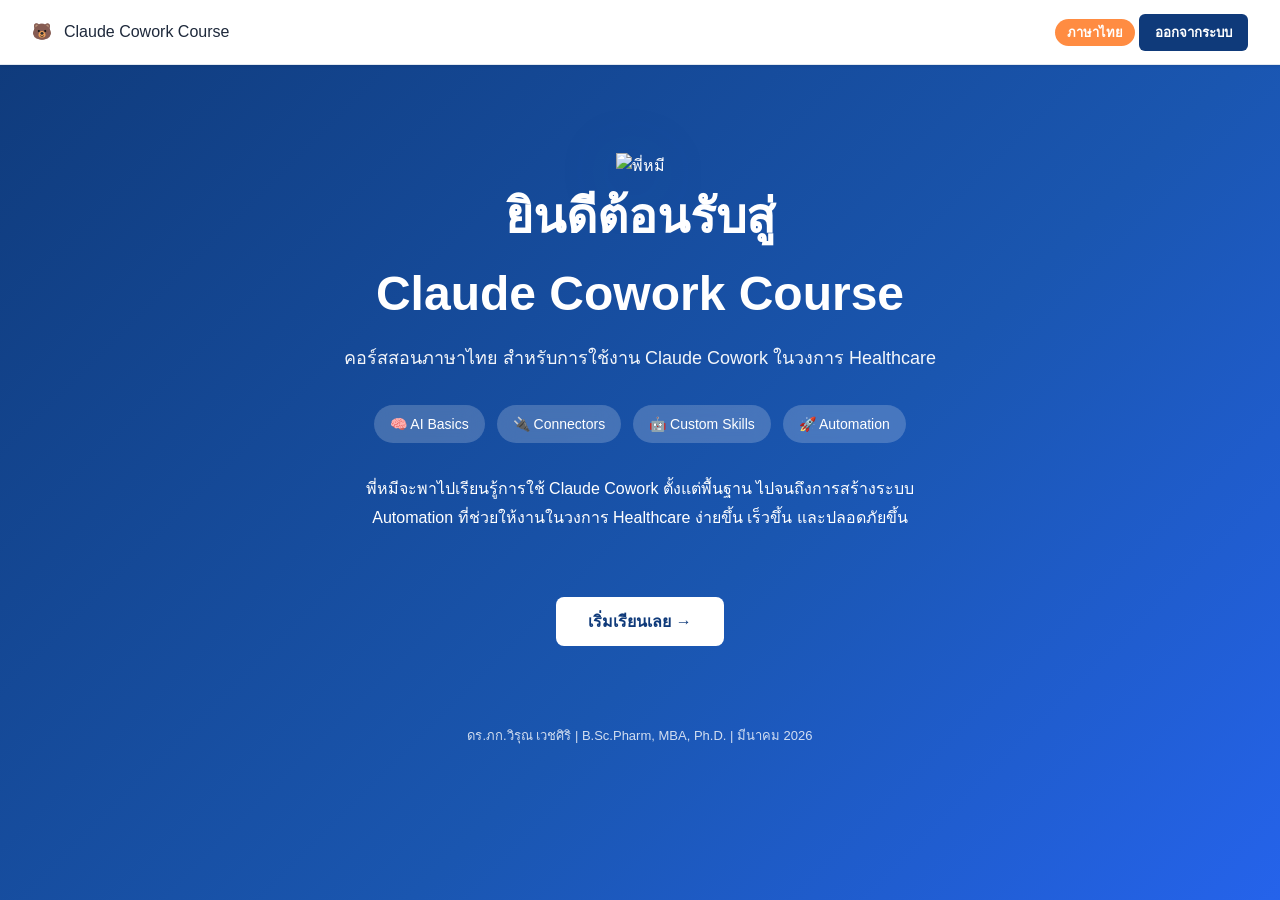
==== commit e0f4cd29: "Add mobile hamburger menu with slide-in sidebar - Add hamburger button that appears on mobile (≤768p" ====
--- a/index.html
+++ b/index.html
@@ -11,6 +11,11 @@
 <!-- TOPBAR -->
 <div class="topbar">
     <div class="topbar-left">
+        <button class="hamburger-btn" id="hamburgerBtn" onclick="toggleMobileMenu()">
+            <span></span>
+            <span></span>
+            <span></span>
+        </button>
         <span>🐻</span>
         <span>Claude Cowork Course</span>
     </div>
@@ -49,6 +54,61 @@
 
 <!-- LOGIN SCREEN -->
 <div id="login">
+    <!-- Hero Section -->
+    <div class="login-hero">
+        <div class="login-hero-content">
+            <div class="login-hero-badge">🐻 AI สำหรับ Healthcare Professional</div>
+            <h1 class="login-hero-title">เปลี่ยนเกม AI ให้เป็น<br><span class="highlight">ผู้ช่วยงานอันลับมืออาชีพ</span></h1>
+            <p class="login-hero-desc">คอร์สแรก 7+ บท สอนใช้ใช้งาน Claude AI ให้เป็นประโยชน์จริงในวงการสุขภาพ — สำหรับเภสัชกร แพทย์และบุคลาการการแพทย์</p>
+
+            <div class="login-hero-stats">
+                <div class="stat-card">
+                    <div class="stat-icon">📚</div>
+                    <div class="stat-info">
+                        <div class="stat-value">7+ บทเรียน</div>
+                        <div class="stat-label">จากพื้นฐานถึงขั้นสูง</div>
+                    </div>
+                </div>
+                <div class="stat-card">
+                    <div class="stat-icon">🏥</div>
+                    <div class="stat-info">
+                        <div class="stat-value">Healthcare Focus</div>
+                        <div class="stat-label">ตัวอย่างเฉพาะทางการแพทย์</div>
+                    </div>
+                </div>
+                <div class="stat-card">
+                    <div class="stat-icon">🛠️</div>
+                    <div class="stat-info">
+                        <div class="stat-value">ใช้งานได้จริง</div>
+                        <div class="stat-label">Workshop + Templates พร้อมใช้</div>
+                    </div>
+                </div>
+            </div>
+
+            <div class="login-hero-features">
+                <div class="feature-item">
+                    <span class="feature-icon">✅</span>
+                    <span>สร้างเอกสารสอนผู้ป่วย ใน 2 นาที</span>
+                </div>
+                <div class="feature-item">
+                    <span class="feature-icon">✅</span>
+                    <span>เชื่อมต่อ Google Drive, Gmail อัตโนมัติ</span>
+                </div>
+                <div class="feature-item">
+                    <span class="feature-icon">✅</span>
+                    <span>ไม่ต้องเขียนโค้ด ใช้งานได้เลย</span>
+                </div>
+                <div class="feature-item">
+                    <span class="feature-icon">✅</span>
+                    <span>เหมาะสำหรับเภสัชกรและงาน Medical Affairs</span>
+                </div>
+            </div>
+
+            <p class="login-hero-cta">👇 ล็อกอินเพื่อเริ่มเรียนฟรี</p>
+        </div>
+    </div>
+
+    <!-- Login Card -->
     <div class="login-card">
         <img src="https://i.postimg.cc/JzR5Q2M3/Teddy-bear.png" alt="พี่หมี" class="login-bear">
         <h2 class="login-title">ล็อกอินเข้าสู่คอร์ส</h2>
@@ -60,8 +120,6 @@
         <input type="password" id="pwd" class="login-input" placeholder="Password">
 
         <button class="login-button" onclick="doLogin()">เข้าสู่ระบบ</button>
-
-        <p class="login-hint">Username: Phmee1 | Password: Phmee123</p>
     </div>
 </div>
 
@@ -70,15 +128,28 @@
     <div class="app-body">
         <!-- SIDEBAR -->
         <div class="sidebar">
+            <!-- กลุ่ม 1: พื้นฐาน -->
+            <div class="nav-section-header">📚 พื้นฐาน (Foundations)</div>
             <a class="nav-link active" data-section="intro" onclick="showSection('intro')">🏠 บทนำ</a>
-            <a class="nav-link" data-section="ai-basics" onclick="showSection('ai-basics')">🧠 AI Basics</a>
-            <a class="nav-link" data-section="lesson1" onclick="showSection('lesson1')">📱 บทที่ 1: Cowork</a>
-            <a class="nav-link" data-section="lesson2" onclick="showSection('lesson2')">⚙️ บทที่ 2: Use Cases</a>
-            <a class="nav-link" data-section="lesson3" onclick="showSection('lesson3')">🔌 บทที่ 3: Connectors</a>
-            <a class="nav-link" data-section="lesson4" onclick="showSection('lesson4')">🎯 บทที่ 4: กรณีศึกษา</a>
-            <a class="nav-link" data-section="lesson5" onclick="showSection('lesson5')">🤖 บทที่ 5: Skills</a>
-            <a class="nav-link" data-section="lesson6" onclick="showSection('lesson6')">🚀 บทที่ 6: Advanced</a>
-            <a class="nav-link" data-section="lesson7" onclick="showSection('lesson7')">📊 บทที่ 7: Predictive Analytics</a>
+            <a class="nav-link" data-section="lesson1" onclick="showSection('lesson1')">🧠 บทที่ 1: AI Basics</a>
+
+            <!-- กลุ่ม 2: เทคนิค -->
+            <div class="nav-section-header">🔧 เทคนิค (Technical Skills)</div>
+            <a class="nav-link" data-section="lesson2" onclick="showSection('lesson2')">📱 บทที่ 2: Cowork Basics</a>
+            <a class="nav-link" data-section="lesson4" onclick="showSection('lesson4')">🔌 บทที่ 4: Connectors & MCP</a>
+            <a class="nav-link" data-section="lesson6" onclick="showSection('lesson6')">🤖 บทที่ 6: Custom Skills</a>
+
+            <!-- กลุ่ม 3: การประยุกต์ -->
+            <div class="nav-section-header">💡 การประยุกต์ (Application)</div>
+            <a class="nav-link" data-section="lesson3" onclick="showSection('lesson3')">⚙️ บทที่ 3: Use Cases</a>
+            <a class="nav-link" data-section="lesson5" onclick="showSection('lesson5')">🎯 บทที่ 5: กรณีศึกษา</a>
+
+            <!-- กลุ่ม 4: ขั้นสูง -->
+            <div class="nav-section-header">🚀 ขั้นสูง (Advanced)</div>
+            <a class="nav-link" data-section="lesson7" onclick="showSection('lesson7')">🚀 บทที่ 7: Automation</a>
+            <a class="nav-link" data-section="lesson8" onclick="showSection('lesson8')">📈 บทที่ 8: Predictive Analytics</a>
+
+            <div class="nav-divider"></div>
             <a class="nav-link" data-section="coming-soon" onclick="showSection('coming-soon')">🔜 Coming Soon</a>
             <a class="nav-link" data-section="signature" onclick="showSection('signature')">✍️ ผู้สอน</a>
         </div>
@@ -87,7 +158,6 @@
         <div class="content">
             <!-- Sections will be loaded dynamically -->
             <div id="intro" class="section"></div>
-            <div id="ai-basics" class="section"></div>
             <div id="lesson1" class="section"></div>
             <div id="lesson2" class="section"></div>
             <div id="lesson3" class="section"></div>
@@ -95,6 +165,7 @@
             <div id="lesson5" class="section"></div>
             <div id="lesson6" class="section"></div>
             <div id="lesson7" class="section"></div>
+            <div id="lesson8" class="section"></div>
             <div id="coming-soon" class="section"></div>
             <div id="signature" class="section"></div>
         </div>
@@ -106,7 +177,6 @@
     // Dynamically load lesson content
     const lessonFiles = {
         'intro': 'lessons/intro.html',
-        'ai-basics': 'lessons/ai-basics.html',
         'lesson1': 'lessons/lesson1.html',
         'lesson2': 'lessons/lesson2.html',
         'lesson3': 'lessons/lesson3.html',
@@ -114,6 +184,7 @@
         'lesson5': 'lessons/lesson5.html',
         'lesson6': 'lessons/lesson6.html',
         'lesson7': 'lessons/lesson7.html',
+        'lesson8': 'lessons/lesson8.html',
         'coming-soon': 'lessons/coming-soon.html',
         'signature': 'lessons/signature.html'
     };
@@ -146,6 +217,36 @@
 
     // Load lessons when DOM is ready
     document.addEventListener('DOMContentLoaded', loadLessons);
+
+    // Mobile menu toggle
+    function toggleMobileMenu() {
+        const sidebar = document.querySelector('.sidebar');
+        const hamburger = document.getElementById('hamburgerBtn');
+        sidebar.classList.toggle('mobile-open');
+        hamburger.classList.toggle('active');
+    }
+
+    // Close mobile menu when clicking outside
+    document.addEventListener('click', function(e) {
+        const sidebar = document.querySelector('.sidebar');
+        const hamburger = document.getElementById('hamburgerBtn');
+        if (sidebar && sidebar.classList.contains('mobile-open') &&
+            !sidebar.contains(e.target) &&
+            !hamburger.contains(e.target)) {
+            toggleMobileMenu();
+        }
+    });
+
+    // Close mobile menu when clicking a nav link
+    document.querySelectorAll('.nav-link').forEach(link => {
+        link.addEventListener('click', function() {
+            const sidebar = document.querySelector('.sidebar');
+            const hamburger = document.getElementById('hamburgerBtn');
+            if (sidebar && sidebar.classList.contains('mobile-open')) {
+                toggleMobileMenu();
+            }
+        });
+    });
 </script>
 
 </body>
--- a/css/style.css
+++ b/css/style.css
@@ -31,6 +31,37 @@
     display: flex;
     align-items: center;
     gap: 12px;
+}
+
+/* HAMBURGER MENU (hidden on desktop) */
+.hamburger-btn {
+    display: none;
+    flex-direction: column;
+    justify-content: space-around;
+    width: 28px;
+    height: 24px;
+    background: transparent;
+    border: none;
+    padding: 0;
+    cursor: pointer;
+    z-index: 101;
+}
+.hamburger-btn span {
+    width: 100%;
+    height: 3px;
+    background: #0f3a7a;
+    border-radius: 3px;
+    transition: all 0.3s ease;
+}
+.hamburger-btn.active span:nth-child(1) {
+    transform: rotate(45deg) translate(6px, 6px);
+}
+.hamburger-btn.active span:nth-child(2) {
+    opacity: 0;
+}
+.hamburger-btn.active span:nth-child(3) {
+    transform: rotate(-45deg) translate(6px, -6px);
+}
     font-size: 18px;
     font-weight: 700;
     color: #0f3a7a;
@@ -212,13 +243,115 @@
 
 /* LOGIN */
 #login {
-    display: none;
+    display: block;
     min-height: 100vh;
-    background: linear-gradient(135deg, #f3f4f6 0%, #e5e7eb 100%);
+    background: linear-gradient(135deg, #f0f9ff 0%, #e0f2fe 100%);
+    padding: 0;
+    overflow-y: auto;
+}
+
+/* Login Hero Section */
+.login-hero {
+    padding: 60px 20px 40px;
+    text-align: center;
+}
+.login-hero-content {
+    max-width: 900px;
+    margin: 0 auto;
+}
+.login-hero-badge {
+    display: inline-block;
+    background: linear-gradient(135deg, #0284c7, #0ea5e9);
+    color: white;
+    padding: 8px 20px;
+    border-radius: 50px;
+    font-size: 13px;
+    font-weight: 600;
+    margin-bottom: 24px;
+    letter-spacing: 0.5px;
+}
+.login-hero-title {
+    font-size: clamp(28px, 5vw, 42px);
+    font-weight: 800;
+    color: #0f172a;
+    margin-bottom: 20px;
+    line-height: 1.2;
+}
+.login-hero-title .highlight {
+    background: linear-gradient(135deg, #2563eb, #0891b2);
+    -webkit-background-clip: text;
+    -webkit-text-fill-color: transparent;
+    background-clip: text;
+}
+.login-hero-desc {
+    font-size: 16px;
+    color: #475569;
+    line-height: 1.7;
+    margin-bottom: 32px;
+    max-width: 600px;
+    margin-left: auto;
+    margin-right: auto;
+}
+.login-hero-stats {
+    display: grid;
+    grid-template-columns: repeat(auto-fit, minmax(200px, 1fr));
+    gap: 16px;
+    margin-bottom: 32px;
+}
+.stat-card {
+    background: white;
+    padding: 20px;
+    border-radius: 12px;
+    box-shadow: 0 4px 12px rgba(0,0,0,0.08);
+    display: flex;
     align-items: center;
-    justify-content: center;
-    padding: 20px;
-}
+    gap: 12px;
+    text-align: left;
+}
+.stat-icon {
+    font-size: 32px;
+}
+.stat-info {
+    flex: 1;
+}
+.stat-value {
+    font-size: 16px;
+    font-weight: 700;
+    color: #0f172a;
+    margin-bottom: 4px;
+}
+.stat-label {
+    font-size: 12px;
+    color: #64748b;
+    line-height: 1.4;
+}
+.login-hero-features {
+    display: grid;
+    grid-template-columns: repeat(auto-fit, minmax(200px, 1fr));
+    gap: 12px;
+    margin-bottom: 32px;
+}
+.feature-item {
+    background: rgba(255,255,255,0.6);
+    padding: 12px;
+    border-radius: 8px;
+    font-size: 14px;
+    color: #334155;
+    display: flex;
+    align-items: center;
+    gap: 8px;
+}
+.feature-icon {
+    color: #16a34a;
+    font-weight: bold;
+}
+.login-hero-cta {
+    font-size: 14px;
+    color: #64748b;
+    margin-top: 16px;
+}
+
+/* Login Card */
 .login-card {
     background: white;
     padding: 48px;
@@ -323,6 +456,22 @@
     font-weight: 600;
 }
 
+/* Section Headers in Sidebar */
+.nav-section-header {
+    padding: 16px 20px 8px 20px;
+    font-size: 11px;
+    font-weight: 700;
+    color: #94a3b8;
+    text-transform: uppercase;
+    letter-spacing: 0.5px;
+    margin-top: 16px;
+}
+
+.nav-divider {
+    margin: 12px 20px;
+    border-top: 1px solid #e2e8f0;
+}
+
 /* CONTENT */
 .content {
     margin-left: 280px;
@@ -592,10 +741,108 @@
     .content { margin-left: 240px; padding: 32px 24px 80px 24px; }
 }
 @media (max-width: 768px) {
-    .sidebar { position: relative; width: 100%; height: auto; border-bottom: 1px solid #e2e8f0; padding: 10px 0; display: flex; overflow-x: auto; top: 0; z-index: 40; }
-    .nav-link { padding: 8px 12px; white-space: nowrap; }
-    .content { margin-left: 0; padding: 24px 16px 80px 16px; }
+    /* Topbar */
+    .topbar { padding: 0 16px; height: 56px; }
+    .topbar-left { font-size: 16px; }
+    .badge { font-size: 11px; padding: 4px 8px; }
+    button { padding: 6px 12px; font-size: 13px; }
+    .hamburger-btn { display: flex; }
+
+    /* Sidebar - slide-in menu */
+    .sidebar {
+        position: fixed;
+        top: 56px;
+        left: -100%;
+        width: 280px;
+        height: calc(100vh - 56px);
+        background: white;
+        border-right: 1px solid #e2e8f0;
+        padding: 20px 0;
+        overflow-y: auto;
+        transition: left 0.3s ease;
+        z-index: 99;
+        display: block;
+    }
+    .sidebar.mobile-open { left: 0; }
+    .sidebar::before {
+        content: '';
+        position: fixed;
+        top: 56px;
+        left: 0;
+        right: 0;
+        bottom: 0;
+        background: rgba(0,0,0,0.5);
+        opacity: 0;
+        visibility: hidden;
+        transition: all 0.3s ease;
+        z-index: -1;
+    }
+    .sidebar.mobile-open::before {
+        opacity: 1;
+        visibility: visible;
+    }
+    .nav-link { padding: 12px 20px; white-space: normal; font-size: 14px; }
+    .nav-section-header { padding: 16px 20px 8px 20px; font-size: 11px; }
+    .nav-divider { margin: 12px 20px; }
+
+    /* Content */
+    .content { margin-left: 0; margin-top: 56px; padding: 20px 16px 80px 16px; }
+    .section-header { font-size: 22px; }
+    .hero-h1 { font-size: 24px; }
+
+    /* Bear avatars */
+    .bear-hero { width: 100px; height: 100px; }
+    .bear-medium { width: 70px; height: 70px; }
+    .bear-small { width: 45px; height: 45px; }
+
+    /* Table */
+    table { font-size: 13px; display: block; overflow-x: auto; -webkit-overflow-scrolling: touch; }
+    th, td { padding: 8px; }
+
+    /* Signature */
+    .signature-card { padding: 32px 20px; }
+    .signature-name { font-size: 22px; }
+    .signature-bear { width: 80px; height: 80px; }
+
+    /* Grid layouts */
     .grid-2, .grid-3, .grid-4 { grid-template-columns: 1fr; }
-    .hero-banner { grid-template-columns: 1fr; padding: 32px; }
+    .hero-banner { grid-template-columns: 1fr; padding: 24px 16px; }
     .stats-row { grid-template-columns: repeat(2, 1fr); }
-}
+    .login-hero { padding: 32px 16px 20px; }
+    .login-hero-stats { grid-template-columns: 1fr; }
+    .login-hero-features { grid-template-columns: 1fr; }
+    .login-hero-title { font-size: 22px; }
+    .login-card { margin: 0 auto; padding: 24px 20px; }
+
+    /* Cards */
+    .card { padding: 16px; }
+}
+
+/* Extra small devices (phones under 480px) */
+@media (max-width: 480px) {
+    .topbar { padding: 0 12px; height: 52px; }
+    .topbar-left { font-size: 14px; }
+    .badge { font-size: 10px; padding: 3px 6px; }
+    button { padding: 5px 10px; font-size: 12px; }
+    .hamburger-btn { width: 24px; height: 20px; }
+
+    .sidebar { top: 52px; width: 260px; height: calc(100vh - 52px); }
+
+    .content { margin-top: 52px; padding: 16px 12px 80px 12px; }
+    .section-header { font-size: 20px; }
+    .hero-h1 { font-size: 20px; }
+
+    .bear-hero { width: 80px; height: 80px; }
+    .bear-medium { width: 60px; height: 60px; }
+    .bear-small { width: 40px; height: 40px; }
+
+    table { font-size: 12px; }
+    th, td { padding: 6px; }
+
+    .signature-card { padding: 24px 16px; }
+    .signature-name { font-size: 18px; }
+    .signature-bear { width: 60px; height: 60px; }
+
+    .stats-row { grid-template-columns: 1fr; }
+    .card { padding: 12px; }
+}
